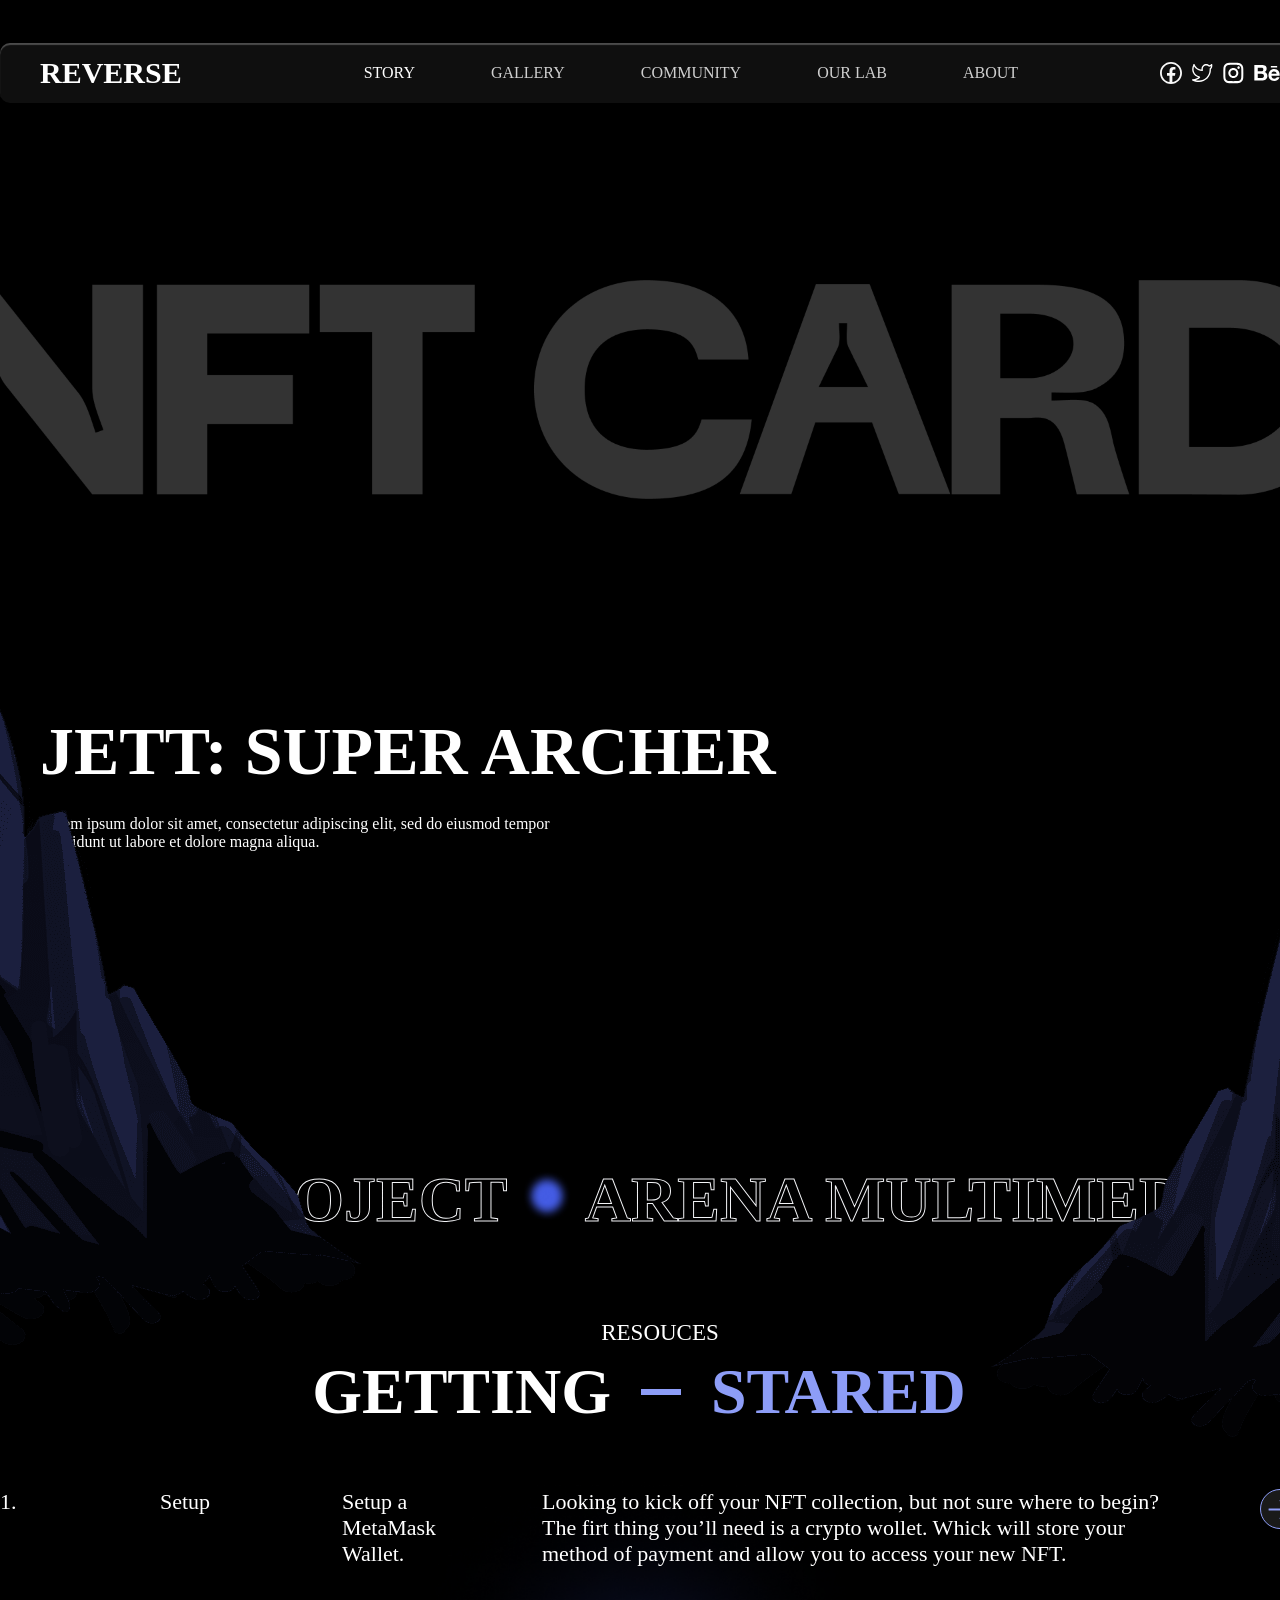
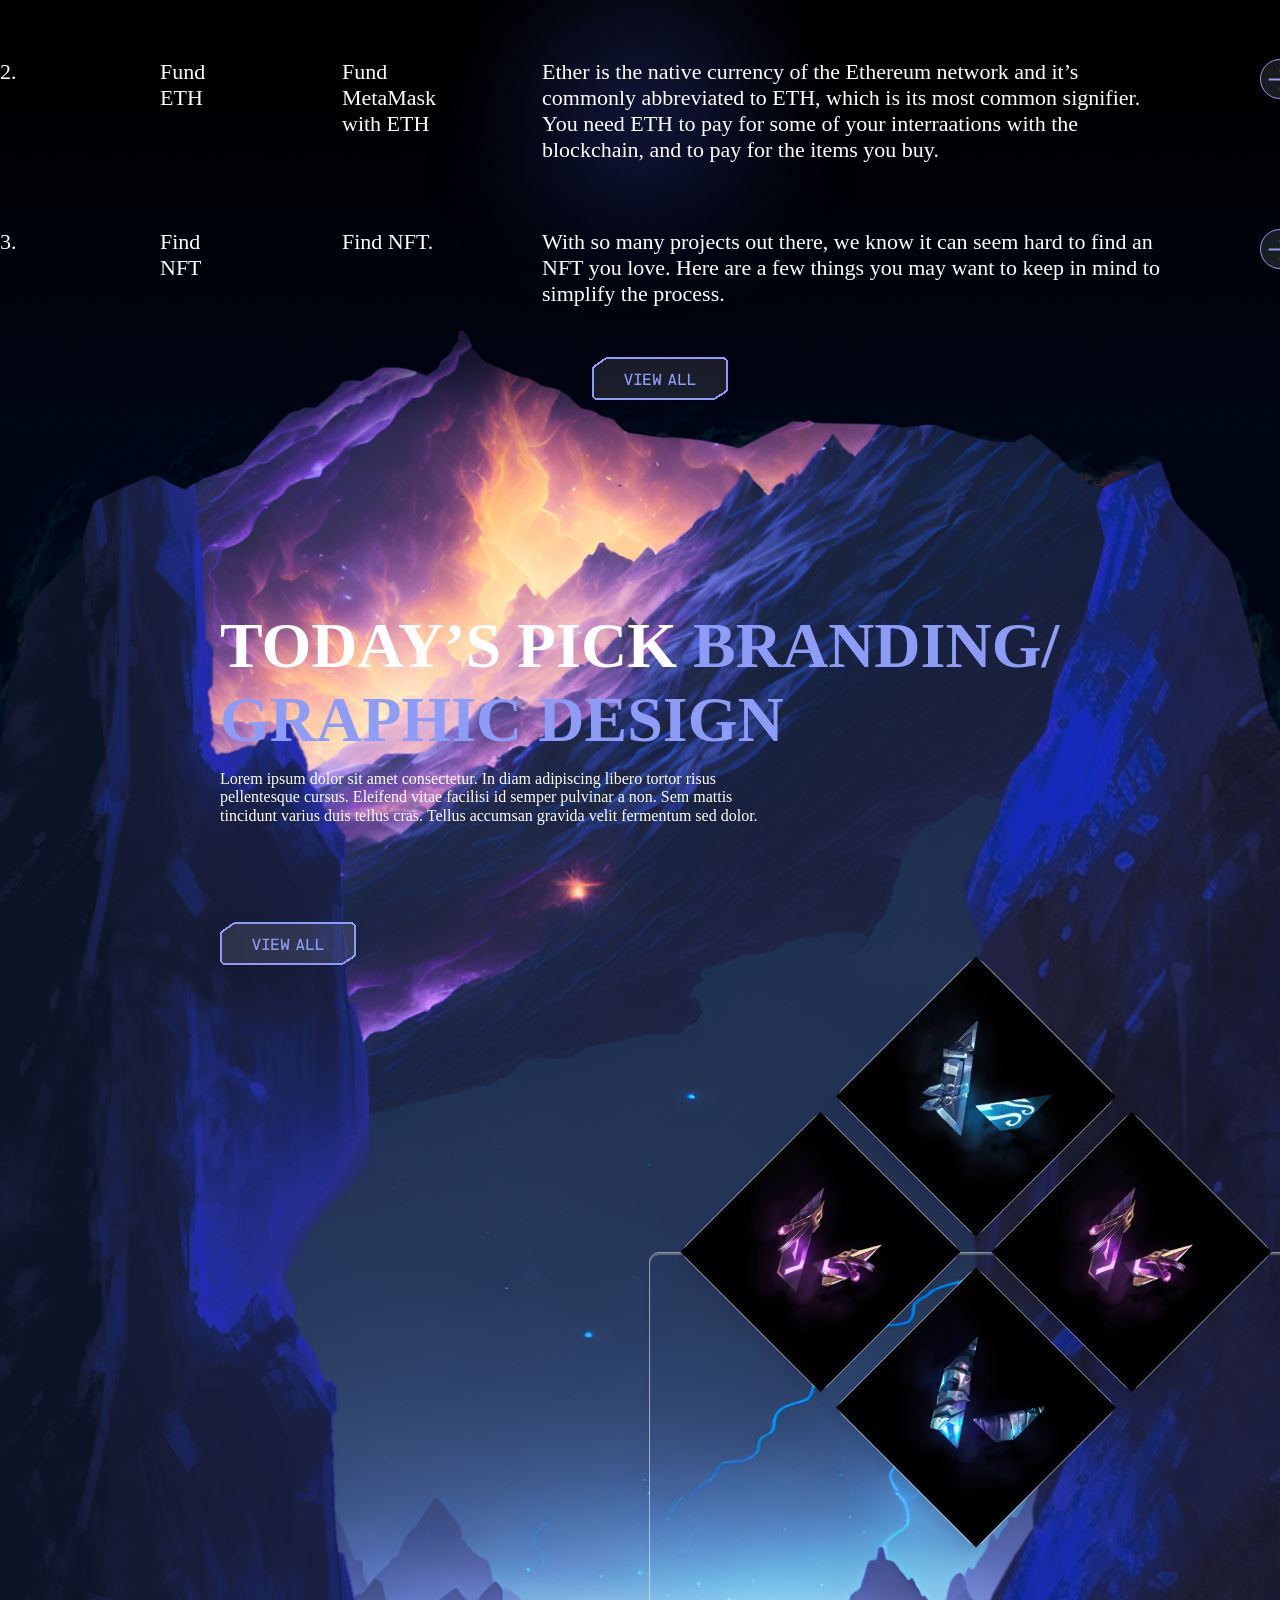
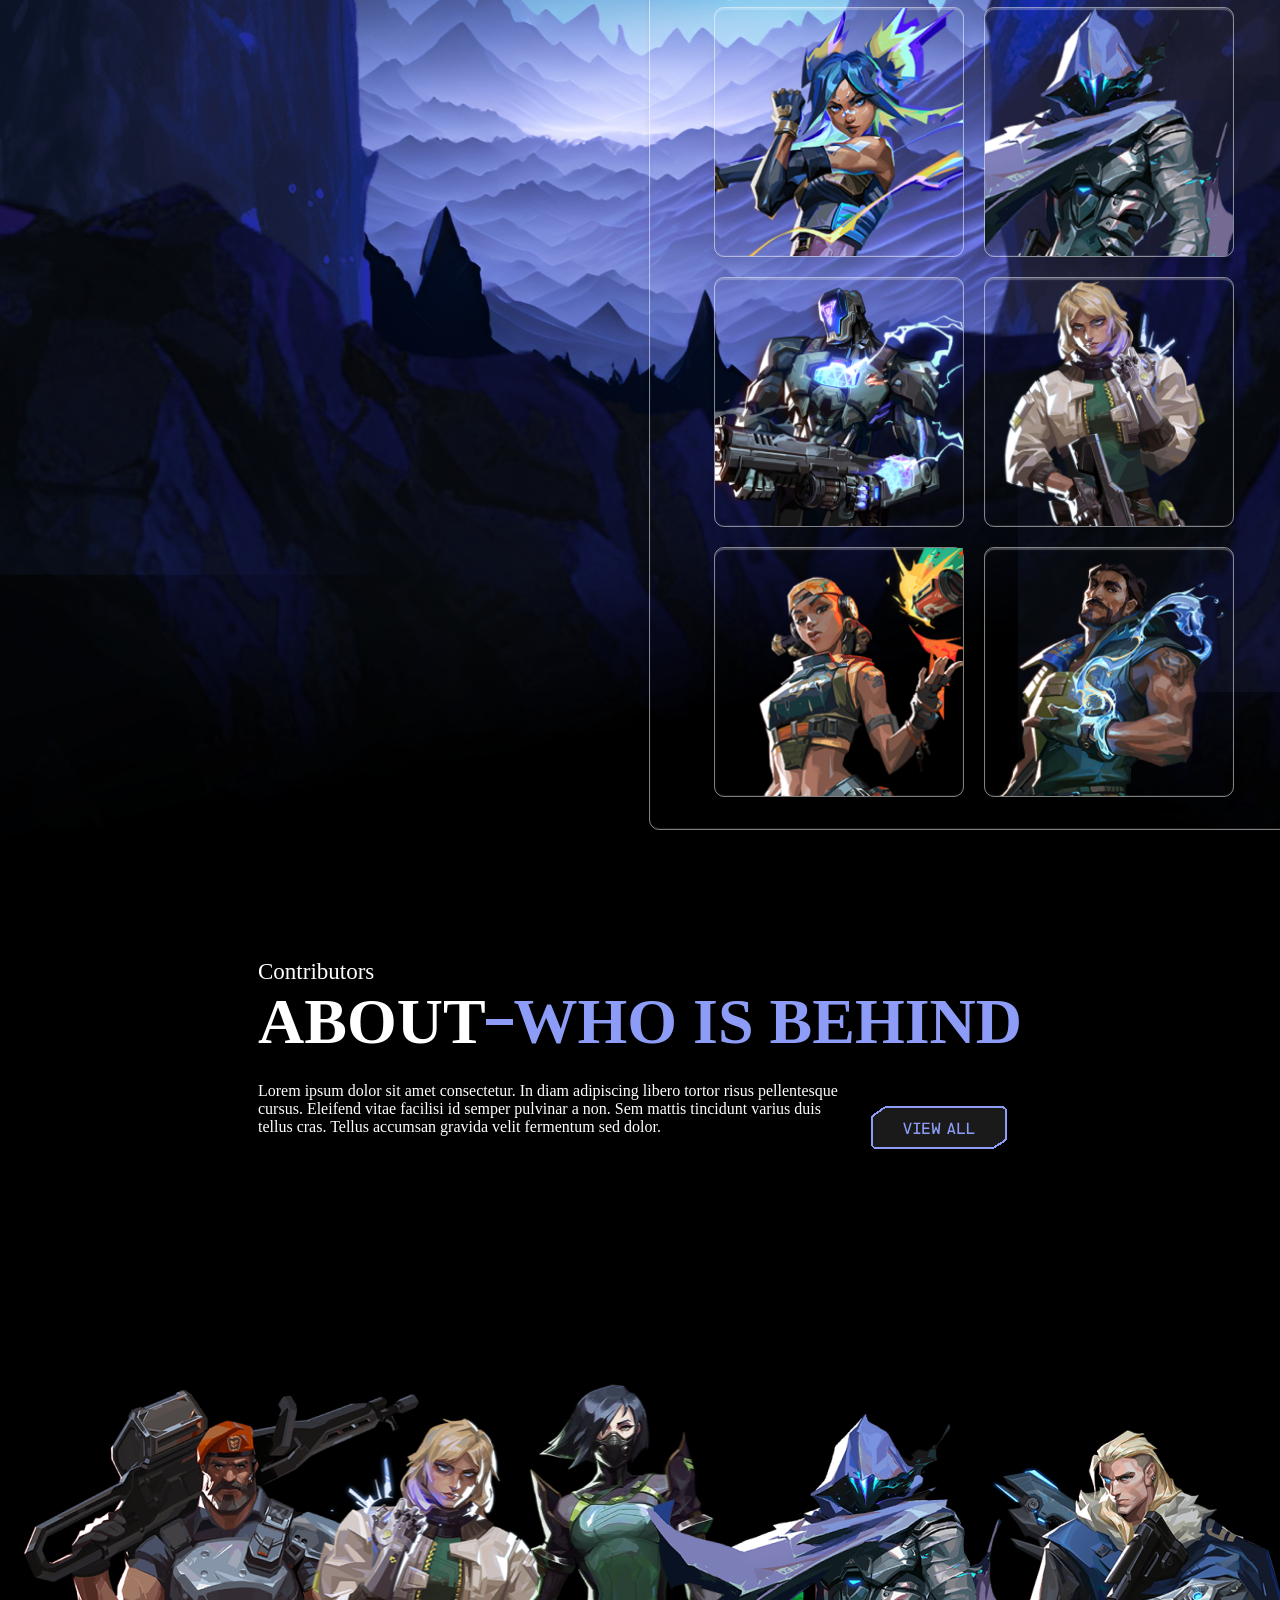
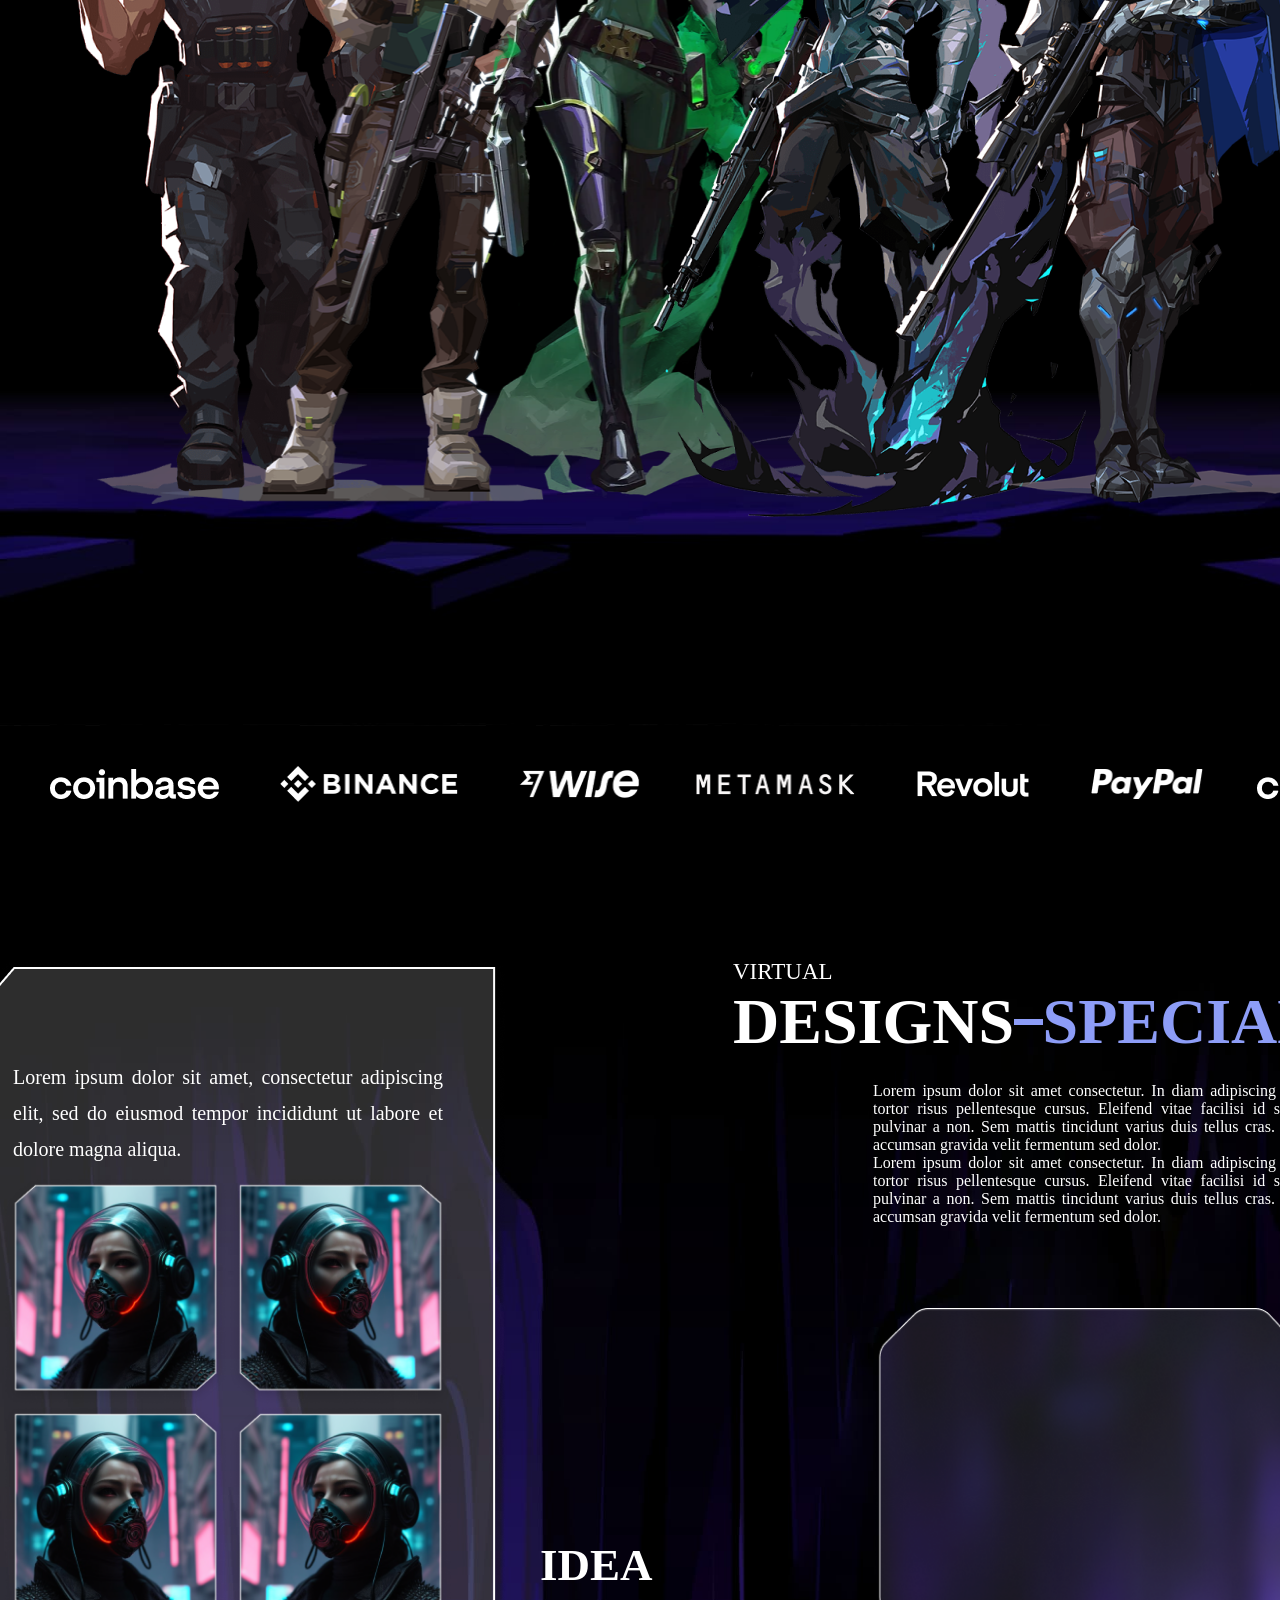
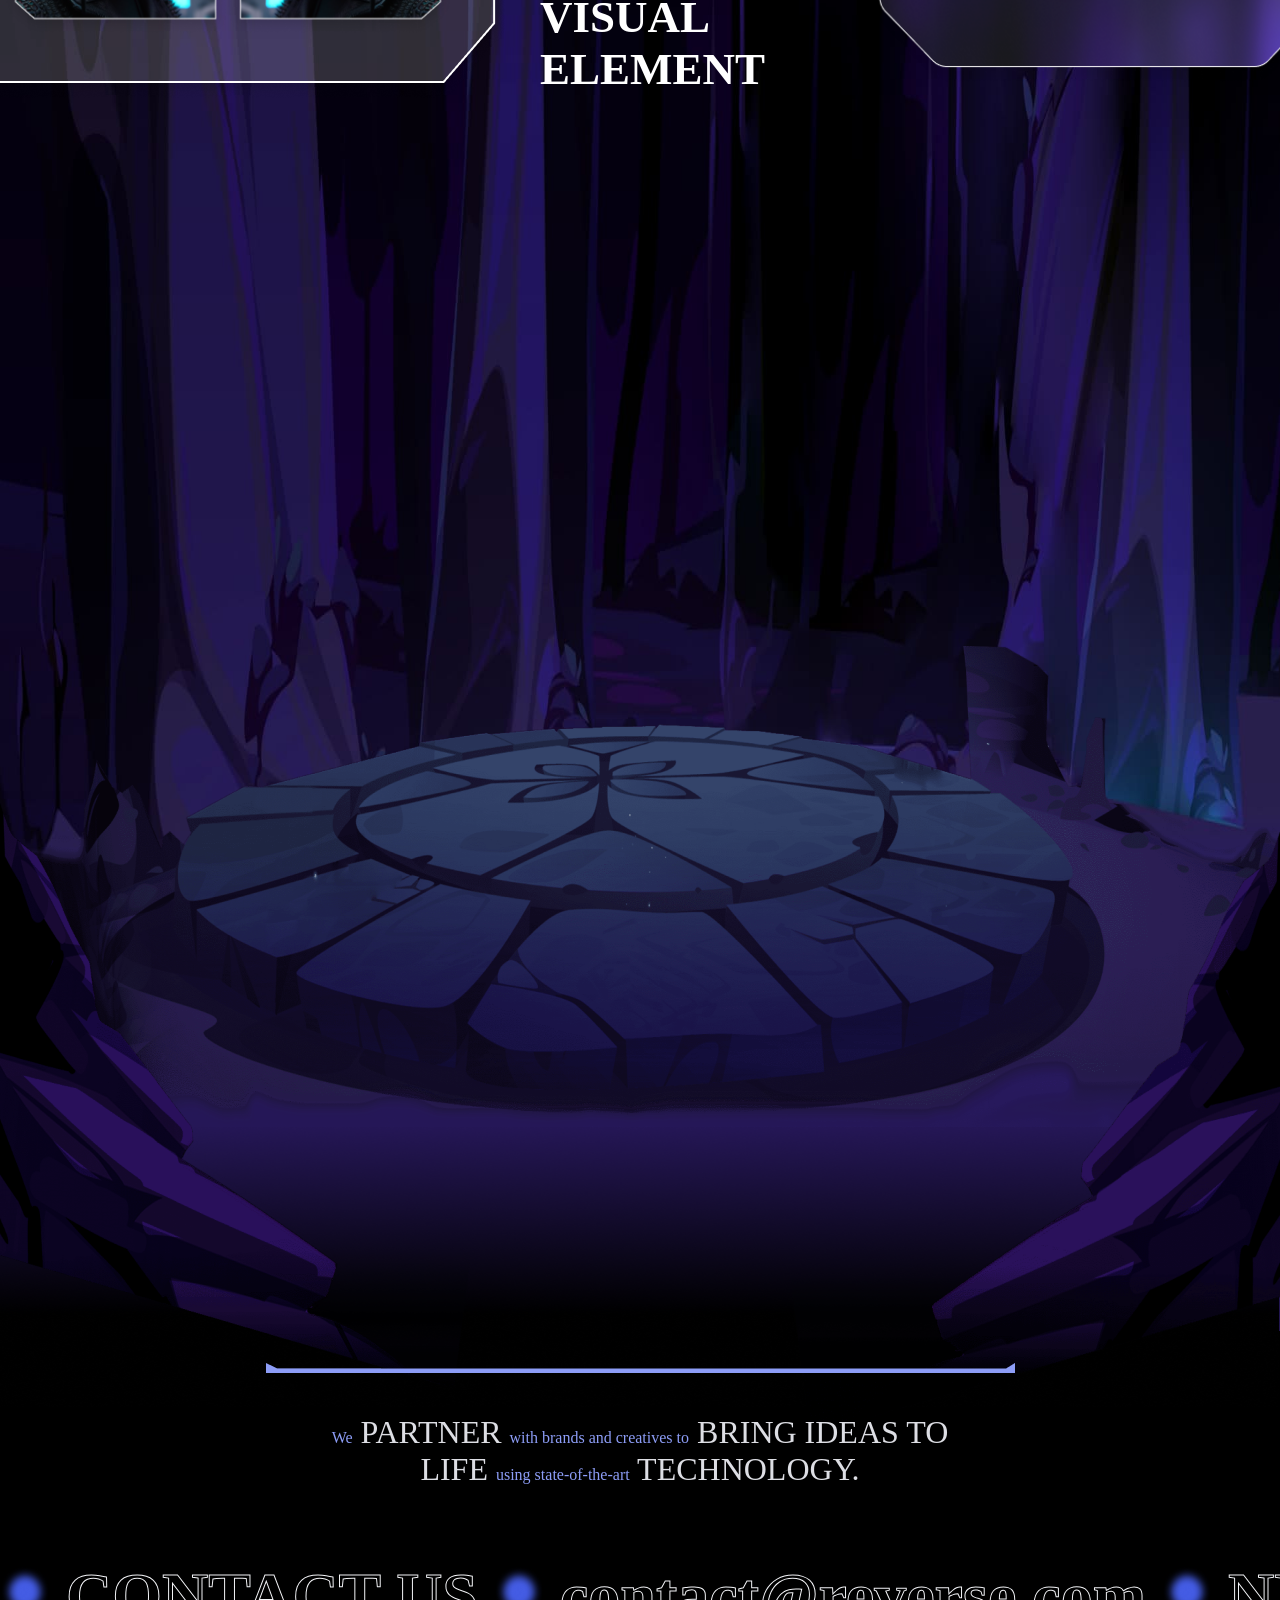
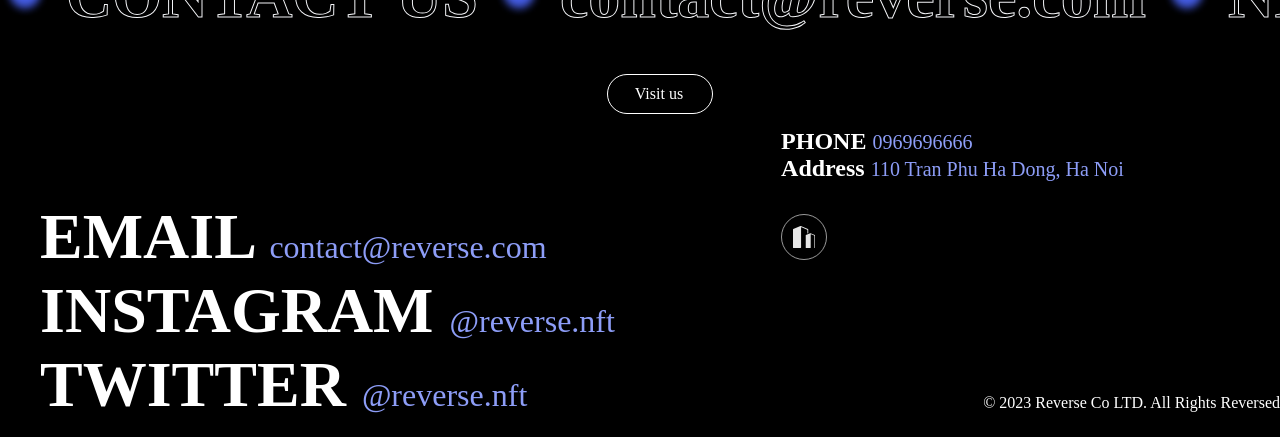
==== src/index.html @ 31ade6ee "Merge pull request #3 from dev14sinka/develop Update footer" ====
<!DOCTYPE html>
<html lang="en">
  <head>
    <meta charset="UTF-8" />
    <meta name="viewport" content="width=device-width, initial-scale=1.0" />
    <title>Document</title>
    <link rel="stylesheet" href="../css/styles.css" />
  </head>

  <body>
    <header>
      <div class="navbar">
        <div class="navbar-logo">reverse</div>
        <div class="navbar-menu">
          <ul>
            <li>
              <a class="active" href="#project">story</a>
            </li>
            <li>
              <a href="#keep">gallery</a>
            </li>
            <li>
              <a href="#factions">community</a>
            </li>
            <li>
              <a href="#world">our lab</a>
            </li>
            <li>
              <a href="#world">about</a>
            </li>
          </ul>
        </div>
        <div class="navbar-link-contact">
          <svg
            width="22"
            height="22"
            viewBox="0 0 22 22"
            fill="none"
            xmlns="http://www.w3.org/2000/svg"
          >
            <path
              d="M11 0C4.93533 0 0 4.93533 0 11C0 17.0647 4.93533 22 11 22C17.0647 22 22 17.0647 22 11C22 4.93533 17.0647 0 11 0ZM11 1.83333C16.0738 1.83333 20.1667 5.92625 20.1667 11C20.1689 13.1945 19.382 15.3166 17.9496 16.9791C16.5171 18.6415 14.5347 19.7335 12.364 20.0558V13.673H14.9747L15.3844 11.0211H12.364V9.57275C12.364 8.47275 12.7261 7.49467 13.7555 7.49467H15.4101V5.181C15.1195 5.14158 14.5044 5.05633 13.3421 5.05633C10.9148 5.05633 9.49208 6.33783 9.49208 9.25833V11.0211H6.99692V13.673H9.49208V20.0328C7.35144 19.6805 5.4058 18.5785 4.0028 16.9238C2.5998 15.2691 1.83085 13.1694 1.83333 11C1.83333 5.92625 5.92625 1.83333 11 1.83333Z"
              fill="#F8F8F8"
            />
          </svg>
          <svg
            width="21"
            height="18"
            viewBox="0 0 21 18"
            fill="none"
            xmlns="http://www.w3.org/2000/svg"
          >
            <path
              d="M19.6299 0.692474L20.3078 0.646782C20.299 0.510869 20.2511 0.380627 20.1702 0.272362C20.0893 0.164097 19.9788 0.0826189 19.8528 0.0381293C19.7267 -0.0063603 19.5906 -0.0118847 19.4615 0.0222476C19.3324 0.05638 19.216 0.128652 19.1269 0.230017L19.6299 0.692474ZM18.9547 4.78951C18.9547 4.6059 18.8833 4.42981 18.7562 4.29998C18.629 4.17015 18.4566 4.09721 18.2768 4.09721C18.097 4.09721 17.9246 4.17015 17.7975 4.29998C17.6703 4.42981 17.5989 4.6059 17.5989 4.78951H18.9547ZM0.678724 15.9231V15.2308C0.533165 15.2306 0.391415 15.2783 0.274443 15.3668C0.15747 15.4552 0.0714884 15.5798 0.0292163 15.722C-0.0130557 15.8643 -0.00937262 16.0166 0.0397208 16.1566C0.0888143 16.2965 0.180711 16.4166 0.301815 16.4991L0.678724 15.9231ZM2.0318 0.692474L2.66766 0.450169C2.62145 0.323765 2.54008 0.213906 2.43356 0.134097C2.32703 0.0542889 2.19999 0.0080094 2.06806 0.000948788C1.93612 -0.00611182 1.80504 0.0263542 1.69093 0.0943553C1.57682 0.162356 1.48465 0.262929 1.42576 0.383707L2.0318 0.692474ZM7.4468 13.1539L7.92675 13.6427C8.00818 13.5592 8.06742 13.456 8.09886 13.3426C8.13031 13.2293 8.13292 13.1097 8.10645 12.995C8.07998 12.8804 8.0253 12.7745 7.9476 12.6875C7.86989 12.6004 7.77172 12.5351 7.66237 12.4976L7.4468 13.1539ZM17.241 2.03969L16.7394 2.50492L16.9834 2.78045L17.3427 2.72507L17.241 2.03969ZM18.9547 0.738166C19.0239 1.81539 18.9588 2.46892 18.7879 2.96184C18.6225 3.43952 18.3324 3.83275 17.8077 4.34644L18.7459 5.34612C19.3398 4.76459 19.798 4.19413 20.0665 3.42429C20.3281 2.6683 20.3824 1.79323 20.3078 0.646782L18.9547 0.738166ZM18.9547 5.7975V4.78951H17.5989V5.79889H18.9547V5.7975ZM9.47777 4.90305V6.23088H10.8336V4.90305H9.47777ZM9.47777 6.23088V6.92318H10.8336V6.23088H9.47777ZM14.2705 0.000172853C13.6404 0.000536407 13.0165 0.127641 12.4345 0.374231C11.8525 0.62082 11.3238 0.982064 10.8785 1.43734C10.4332 1.89261 10.0801 2.433 9.83926 3.02765C9.59846 3.6223 9.4747 4.25956 9.47506 4.90305H10.8308C10.8305 4.44127 10.9192 3.98394 11.092 3.55719C11.2647 3.13044 11.5181 2.74263 11.8376 2.41591C12.1572 2.08919 12.5366 1.82996 12.9543 1.65304C13.372 1.47611 13.8197 1.38496 14.2718 1.38477V0.000172853H14.2705ZM17.5976 5.7975C17.5989 11.7734 12.8632 16.6154 7.0238 16.6154V18C13.6129 18 18.9547 12.5364 18.9547 5.7975H17.5976ZM1.39729 0.934779C2.13484 2.94522 4.90064 6.92318 10.1557 6.92318V5.53858C5.65988 5.53858 3.28319 2.13246 2.6663 0.450169L1.39729 0.934779ZM1.42576 0.383707C0.00625381 3.28583 -0.212027 6.10211 0.819725 8.50024C1.84877 10.8915 4.06276 12.7302 7.23259 13.8102L7.66237 12.4976C4.74066 11.5007 2.89272 9.87792 2.06027 7.94225C1.23053 6.0135 1.35119 3.63614 2.63919 1.00124L1.42576 0.383707ZM6.96686 12.6651C6.15067 13.5 3.6967 15.2308 0.678724 15.2308V16.6154C4.15767 16.6154 6.93838 14.6548 7.92675 13.6427L6.96686 12.6651ZM17.744 1.57585C17.3057 1.0794 16.77 0.682592 16.1719 0.411146C15.5737 0.1397 14.9264 -0.00031763 14.2718 0.000172853V1.38477C15.2493 1.38477 16.1293 1.81539 16.7394 2.50492L17.744 1.57585ZM17.3427 2.72507C18.4226 2.54488 19.4089 1.99042 20.1356 1.15493L19.1269 0.230017C18.61 0.826419 17.9084 1.22375 17.1393 1.3557L17.3427 2.72507ZM0.301815 16.4991C2.52666 18.0138 4.85861 18 7.0238 18V16.6154C4.81387 16.6154 2.89137 16.6002 1.05563 15.3471L0.301815 16.4991Z"
              fill="white"
            />
          </svg>
          <svg
            width="21"
            height="22"
            viewBox="0 0 21 22"
            fill="none"
            xmlns="http://www.w3.org/2000/svg"
          >
            <path
              d="M10.3379 7.93784C9.54224 7.93784 8.77918 8.26063 8.21657 8.8352C7.65396 9.40976 7.33789 10.189 7.33789 11.0016C7.33789 11.8142 7.65396 12.5934 8.21657 13.168C8.77918 13.7426 9.54224 14.0654 10.3379 14.0654C11.1335 14.0654 11.8966 13.7426 12.4592 13.168C13.0218 12.5934 13.3379 11.8142 13.3379 11.0016C13.3379 10.189 13.0218 9.40976 12.4592 8.8352C11.8966 8.26063 11.1335 7.93784 10.3379 7.93784ZM10.3379 5.89533C11.664 5.89533 12.9357 6.43331 13.8734 7.39093C14.8111 8.34854 15.3379 9.64734 15.3379 11.0016C15.3379 12.3559 14.8111 13.6547 13.8734 14.6123C12.9357 15.5699 11.664 16.1079 10.3379 16.1079C9.01181 16.1079 7.74004 15.5699 6.80236 14.6123C5.86468 13.6547 5.33789 12.3559 5.33789 11.0016C5.33789 9.64734 5.86468 8.34854 6.80236 7.39093C7.74004 6.43331 9.01181 5.89533 10.3379 5.89533ZM16.8379 5.64002C16.8379 5.97859 16.7062 6.30329 16.4718 6.54269C16.2374 6.78209 15.9194 6.91659 15.5879 6.91659C15.2564 6.91659 14.9384 6.78209 14.704 6.54269C14.4696 6.30329 14.3379 5.97859 14.3379 5.64002C14.3379 5.30145 14.4696 4.97675 14.704 4.73735C14.9384 4.49795 15.2564 4.36345 15.5879 4.36345C15.9194 4.36345 16.2374 4.49795 16.4718 4.73735C16.7062 4.97675 16.8379 5.30145 16.8379 5.64002ZM10.3379 2.83157C7.86389 2.83157 7.45989 2.83872 6.30889 2.8908C5.52489 2.92859 4.99889 3.03582 4.51089 3.22986C4.10251 3.38298 3.7333 3.62842 3.43089 3.9478C3.1179 4.25663 2.87724 4.63366 2.72689 5.05076C2.53689 5.55117 2.43189 6.08733 2.39589 6.88697C2.34389 8.01444 2.33689 8.40864 2.33689 11.0016C2.33689 13.5292 2.34389 13.9408 2.39489 15.1162C2.43189 15.9159 2.53689 16.4541 2.72589 16.9514C2.89589 17.3957 3.09589 17.7153 3.42789 18.0544C3.76489 18.3975 4.07789 18.6028 4.50789 18.7723C5.00189 18.9674 5.52789 19.0756 6.30789 19.1124C7.41189 19.1655 7.79789 19.1716 10.3369 19.1716C12.8119 19.1716 13.2149 19.1645 14.3659 19.1124C15.1479 19.0746 15.6739 18.9674 16.1629 18.7744C16.5709 18.6205 16.94 18.3752 17.2429 18.0564C17.5799 17.7133 17.7809 17.3936 17.9469 16.9535C18.1369 16.451 18.2429 15.9138 18.2789 15.1152C18.3309 13.9888 18.3369 13.5935 18.3369 11.0016C18.3369 8.47502 18.3299 8.06244 18.2789 6.88697C18.2419 6.08835 18.1359 5.54913 17.9469 5.05076C17.7962 4.6341 17.5559 4.25722 17.2439 3.9478C16.9416 3.62799 16.5724 3.3822 16.1639 3.22884C15.6739 3.0348 15.1479 2.92757 14.3659 2.8908C13.2629 2.8377 12.8779 2.83157 10.3379 2.83157ZM10.3379 0.789062C13.0549 0.789062 13.3939 0.799275 14.4609 0.850338C15.5249 0.9014 16.2509 1.07195 16.8879 1.32522C17.5479 1.58462 18.1039 1.93593 18.6599 2.50273C19.1684 3.01325 19.5618 3.63079 19.8129 4.31239C20.0599 4.96293 20.2279 5.70436 20.2779 6.792C20.3249 7.88065 20.3379 8.22686 20.3379 11.0016C20.3379 13.7764 20.3279 14.1226 20.2779 15.2112C20.2279 16.2989 20.0599 17.0393 19.8129 17.6908C19.5625 18.3728 19.169 18.9905 18.6599 19.5005C18.1599 20.0196 17.5552 20.4214 16.8879 20.678C16.2509 20.9302 15.5249 21.1018 14.4609 21.1529C13.3939 21.2009 13.0549 21.2141 10.3379 21.2141C7.62089 21.2141 7.28189 21.2039 6.21489 21.1529C5.15089 21.1018 4.42589 20.9302 3.78789 20.678C3.12022 20.4221 2.51542 20.0202 2.01589 19.5005C1.50732 18.99 1.11385 18.3725 0.862891 17.6908C0.614891 17.0403 0.447891 16.2989 0.397891 15.2112C0.349891 14.1226 0.337891 13.7764 0.337891 11.0016C0.337891 8.22686 0.347891 7.88065 0.397891 6.792C0.447891 5.70334 0.614891 4.96395 0.862891 4.31239C1.11313 3.63038 1.50669 3.01266 2.01589 2.50273C2.51556 1.98314 3.12032 1.58128 3.78789 1.32522C4.42489 1.07195 5.14989 0.9014 6.21489 0.850338C7.28189 0.802339 7.62089 0.789062 10.3379 0.789062Z"
              fill="white"
            />
          </svg>
          <svg
            width="26"
            height="16"
            viewBox="0 0 26 16"
            fill="none"
            xmlns="http://www.w3.org/2000/svg"
          >
            <path
              d="M7.7013 0C8.43159 0 9.10702 0.0571427 9.72416 0.226285C10.3424 0.339428 10.8487 0.565713 11.2979 0.847998C11.7482 1.13143 12.0853 1.52685 12.3093 2.03542C12.5344 2.544 12.6476 3.16685 12.6476 3.84456C12.6476 4.63656 12.4784 5.31428 12.0853 5.82285C11.7482 6.33256 11.1859 6.78399 10.5116 7.12342C11.467 7.40684 12.1973 7.91541 12.6476 8.59427C13.0967 9.27198 13.3779 10.12 13.3779 11.0811C13.3779 11.8731 13.2087 12.5508 12.9276 13.1165C12.6476 13.6823 12.1973 14.1908 11.691 14.5303C11.141 14.8941 10.5331 15.1615 9.8933 15.3211C9.21902 15.4914 8.54473 15.6045 7.87045 15.6045H0.337891V0H7.7013ZM7.25102 6.33142C7.8693 6.33142 8.37559 6.16227 8.76873 5.87999C9.16187 5.5977 9.33102 5.08799 9.33102 4.46628C9.33102 4.12685 9.27387 3.78856 9.16187 3.56228C9.04987 3.33599 8.88073 3.16571 8.65673 2.99657C8.43159 2.88342 8.20645 2.77028 7.9253 2.71428C7.64416 2.65714 7.36416 2.65714 7.02588 2.65714H3.76646V6.33256H7.25216L7.25102 6.33142ZM7.42016 13.0034C7.7573 13.0034 8.09445 12.9463 8.37559 12.8903C8.65673 12.8331 8.93787 12.7211 9.16187 12.5508C9.39088 12.3854 9.58247 12.1735 9.72416 11.9291C9.83616 11.6468 9.9493 11.3074 9.9493 10.912C9.9493 10.12 9.72416 9.55427 9.27502 9.15884C8.82473 8.81941 8.20645 8.65027 7.47616 8.65027H3.76646V13.0045L7.42016 13.0034ZM18.2681 12.9463C18.7173 13.3988 19.3916 13.6251 20.291 13.6251C20.9093 13.6251 21.4716 13.456 21.9207 13.1737C22.371 12.8343 22.6521 12.4948 22.7641 12.1565H25.5184C25.0681 13.512 24.3938 14.4731 23.4956 15.096C22.595 15.6605 21.5276 16 20.235 16C19.408 16.0025 18.5879 15.849 17.8179 15.5474C17.1249 15.2875 16.507 14.8604 16.019 14.304C15.4971 13.7835 15.1112 13.1425 14.8956 12.4377C14.6144 11.7028 14.5013 10.912 14.5013 10.0068C14.5013 9.15884 14.6144 8.36798 14.8956 7.63199C15.1664 6.92383 15.5667 6.27234 16.0761 5.71085C16.5894 5.18381 17.1999 4.76117 17.8739 4.46628C18.6244 4.16463 19.4261 4.01096 20.235 4.01371C21.1904 4.01371 22.0338 4.18399 22.7641 4.57942C23.4956 4.97485 24.0567 5.42742 24.5058 6.10627C24.9561 6.72799 25.2944 7.46284 25.5184 8.25484C25.6304 9.0457 25.6864 9.8377 25.6304 10.7417H17.4807C17.4807 11.6468 17.8179 12.4948 18.2681 12.9474V12.9463ZM21.8087 7.01027C21.4156 6.61484 20.7973 6.38856 20.0659 6.38856C19.5607 6.38856 19.1664 6.50284 18.8293 6.67199C18.4921 6.84113 18.2681 7.06742 18.043 7.2937C17.8357 7.51217 17.6985 7.78756 17.6487 8.08456C17.5927 8.36798 17.5367 8.59427 17.5367 8.81941H22.595C22.483 7.97141 22.2018 7.40684 21.8087 7.01027ZM16.8624 1.07428H23.1573V2.60114H16.8636V1.07428H16.8624Z"
              fill="white"
            />
          </svg>
        </div>
      </div>
    </header>

    <body>
      <section class="section1">
        <div class="inside-section1">
          <img src="../image/parallax/NFT_CARD.png" alt="" width="100%" />
          <!-- <div class="text-inside">NFT CARD</div> -->
        </div>
        <!-- <div class="video-section1"> -->
        <video
          src="https://assets.contentstack.io/v3/assets/bltb6530b271fddd0b1/bltee455c2e719bb8b9/6494cf1ef1585c219370578e/Valorant_Deadlock_Homepage_Desktop.mp4"
          width="100%"
          height="100%"
          loop
          autoplay
          muted
          style="object-fit: cover"
        ></video>
        <!-- </div> -->
        <div class="title-section1">
          <div class="text-title">JETT: SUPER ARCHER</div>
          <div class="text--title-muted">
            Lorem ipsum dolor sit amet, consectetur adipiscing elit, sed do
            eiusmod tempor incididunt ut labore et dolore magna aliqua.
          </div>
        </div>
        <div class="img-parallax">
          <img
            id="parallax1"
            src="../image/parallax/rocks-front__left.png"
            alt=""
          />
          <img
            id="parallax2"
            src="../image/parallax/rocks-front__right.png"
            alt=""
          />
        </div>
        <div class="loop-run">
          <div class="text-loop-run run-text">
            <img
              src="../image/parallax/Ellipse.png"
              alt=""
              width="50px"
              height="50px"
            />
            NFT PROJECT
            <img
              src="../image/parallax/Ellipse.png"
              alt=""
              width="50px"
              height="50px"
            />
            ARENA MULTIMEDIA
            <img
              src="../image/parallax/Ellipse.png"
              alt=""
              width="50px"
              height="50px"
            />
            NFT PROJECT
            <img
              src="../image/parallax/Ellipse.png"
              alt=""
              width="50px"
              height="50px"
            />
            ARENA MULTIMEDIA
            <img
              src="../image/parallax/Ellipse.png"
              alt=""
              width="50px"
              height="50px"
            />
            NFT PROJECT
            <img
              src="../image/parallax/Ellipse.png"
              alt=""
              width="50px"
              height="50px"
            />
            ARENA MULTIMEDIA
            <img
              src="../image/parallax/Ellipse.png"
              alt=""
              width="50px"
              height="50px"
            />
            NFT PROJECT
            <img
              src="../image/parallax/Ellipse.png"
              alt=""
              width="50px"
              height="50px"
            />
            ARENA MULTIMEDIA
            <img
              src="../image/parallax/Ellipse.png"
              alt=""
              width="50px"
              height="50px"
            />
          </div>
        </div>
      </section>
      <section class="section2">
        <div class="container-section2">
          <div class="title-section2">
            <div class="title-section2-small">RESOUCES</div>
            <div class="title-section2-big">
              <div>getting</div>
              <div class="title-section2-big-line"></div>
              <div class="title-section2-big2">stared</div>
              <div style="width: 12px"></div>
            </div>
          </div>
          <div class="grid-container">
            <div class="grid-item">1.</div>
            <div class="grid-item">Setup</div>
            <div class="grid-item">Setup a MetaMask Wallet.</div>
            <div class="grid-item">
              Looking to kick off your NFT collection, but not sure where to
              begin? The firt thing you’ll need is a crypto wollet. Whick will
              store your method of payment and allow you to access your new NFT.
            </div>
            <div class="grid-item circle-arrow-svg">
              <svg
                width="40"
                height="40"
                viewBox="0 0 40 40"
                fill="none"
                xmlns="http://www.w3.org/2000/svg"
              >
                <rect
                  x="39.5"
                  y="0.5"
                  width="39"
                  height="39"
                  rx="19.5"
                  transform="rotate(90 39.5 0.5)"
                  fill="white"
                  fill-opacity="0.1"
                />
                <path
                  d="M20.8764 10.8612L20.7274 10.7067L20.5838 10.8662L19.7397 11.8036L19.6099 11.9477L19.7499 12.0818L25.0574 17.1684L25.0975 17.2069L25.1517 17.2191C25.9816 17.4068 26.4562 17.6705 26.7162 17.9379C26.9689 18.1979 27.032 18.4748 27.0089 18.7357C26.9851 19.0054 26.8678 19.2635 26.7486 19.4609C26.6899 19.5582 26.6328 19.6375 26.5907 19.692C26.5867 19.697 26.583 19.7019 26.5793 19.7065L9.0003 19.68L8.8 19.6797V19.88V21.1264V21.3263L8.99989 21.3264L26.5999 21.3359C26.9598 21.9084 27.0421 22.3355 26.9945 22.6499C26.9449 22.9774 26.7479 23.2239 26.4838 23.4127C26.2178 23.6028 25.8969 23.7239 25.6355 23.7975C25.5061 23.8339 25.3941 23.8578 25.3149 23.8726C25.2754 23.88 25.2442 23.8851 25.2234 23.8883L25.2 23.8916L25.1946 23.8924L25.1937 23.8925L25.1936 23.8925L25.1936 23.8925L25.1935 23.8925L25.1282 23.9005L25.0803 23.9459L19.7686 28.9846L19.6234 29.1223L19.7612 29.2674L20.5874 30.1377L20.7296 30.2876L20.8748 30.1405L30.1423 20.7502L30.2794 20.6113L30.144 20.4709L20.8764 10.8612Z"
                  fill="#8D9DF7"
                  stroke="#8D9DF7"
                  stroke-width="0.4"
                  stroke-miterlimit="10"
                />
                <rect
                  x="39.5"
                  y="0.5"
                  width="39"
                  height="39"
                  rx="19.5"
                  transform="rotate(90 39.5 0.5)"
                  stroke="#8D9DF7"
                />
              </svg>
            </div>
            <div class="grid-item">2.</div>
            <div class="grid-item">Fund ETH</div>
            <div class="grid-item">Fund MetaMask with ETH</div>
            <div class="grid-item">
              Ether is the native currency of the Ethereum network and it’s
              commonly abbreviated to ETH, which is its most common signifier.
              You need ETH to pay for some of your interraations with the
              blockchain, and to pay for the items you buy.
            </div>
            <div class="grid-item circle-arrow-svg">
              <svg
                width="40"
                height="40"
                viewBox="0 0 40 40"
                fill="none"
                xmlns="http://www.w3.org/2000/svg"
              >
                <rect
                  x="39.5"
                  y="0.5"
                  width="39"
                  height="39"
                  rx="19.5"
                  transform="rotate(90 39.5 0.5)"
                  fill="white"
                  fill-opacity="0.1"
                />
                <path
                  d="M20.8764 10.8612L20.7274 10.7067L20.5838 10.8662L19.7397 11.8036L19.6099 11.9477L19.7499 12.0818L25.0574 17.1684L25.0975 17.2069L25.1517 17.2191C25.9816 17.4068 26.4562 17.6705 26.7162 17.9379C26.9689 18.1979 27.032 18.4748 27.0089 18.7357C26.9851 19.0054 26.8678 19.2635 26.7486 19.4609C26.6899 19.5582 26.6328 19.6375 26.5907 19.692C26.5867 19.697 26.583 19.7019 26.5793 19.7065L9.0003 19.68L8.8 19.6797V19.88V21.1264V21.3263L8.99989 21.3264L26.5999 21.3359C26.9598 21.9084 27.0421 22.3355 26.9945 22.6499C26.9449 22.9774 26.7479 23.2239 26.4838 23.4127C26.2178 23.6028 25.8969 23.7239 25.6355 23.7975C25.5061 23.8339 25.3941 23.8578 25.3149 23.8726C25.2754 23.88 25.2442 23.8851 25.2234 23.8883L25.2 23.8916L25.1946 23.8924L25.1937 23.8925L25.1936 23.8925L25.1936 23.8925L25.1935 23.8925L25.1282 23.9005L25.0803 23.9459L19.7686 28.9846L19.6234 29.1223L19.7612 29.2674L20.5874 30.1377L20.7296 30.2876L20.8748 30.1405L30.1423 20.7502L30.2794 20.6113L30.144 20.4709L20.8764 10.8612Z"
                  fill="#8D9DF7"
                  stroke="#8D9DF7"
                  stroke-width="0.4"
                  stroke-miterlimit="10"
                />
                <rect
                  x="39.5"
                  y="0.5"
                  width="39"
                  height="39"
                  rx="19.5"
                  transform="rotate(90 39.5 0.5)"
                  stroke="#8D9DF7"
                />
              </svg>
            </div>
            <div class="grid-item">3.</div>
            <div class="grid-item">Find NFT</div>
            <div class="grid-item">Find NFT.</div>
            <div class="grid-item">
              With so many projects out there, we know it can seem hard to find
              an NFT you love. Here are a few things you may want to keep in
              mind to simplify the process.
            </div>
            <div class="grid-item circle-arrow-svg">
              <svg
                width="40"
                height="40"
                viewBox="0 0 40 40"
                fill="none"
                xmlns="http://www.w3.org/2000/svg"
              >
                <rect
                  x="39.5"
                  y="0.5"
                  width="39"
                  height="39"
                  rx="19.5"
                  transform="rotate(90 39.5 0.5)"
                  fill="white"
                  fill-opacity="0.1"
                />
                <path
                  d="M20.8764 10.8612L20.7274 10.7067L20.5838 10.8662L19.7397 11.8036L19.6099 11.9477L19.7499 12.0818L25.0574 17.1684L25.0975 17.2069L25.1517 17.2191C25.9816 17.4068 26.4562 17.6705 26.7162 17.9379C26.9689 18.1979 27.032 18.4748 27.0089 18.7357C26.9851 19.0054 26.8678 19.2635 26.7486 19.4609C26.6899 19.5582 26.6328 19.6375 26.5907 19.692C26.5867 19.697 26.583 19.7019 26.5793 19.7065L9.0003 19.68L8.8 19.6797V19.88V21.1264V21.3263L8.99989 21.3264L26.5999 21.3359C26.9598 21.9084 27.0421 22.3355 26.9945 22.6499C26.9449 22.9774 26.7479 23.2239 26.4838 23.4127C26.2178 23.6028 25.8969 23.7239 25.6355 23.7975C25.5061 23.8339 25.3941 23.8578 25.3149 23.8726C25.2754 23.88 25.2442 23.8851 25.2234 23.8883L25.2 23.8916L25.1946 23.8924L25.1937 23.8925L25.1936 23.8925L25.1936 23.8925L25.1935 23.8925L25.1282 23.9005L25.0803 23.9459L19.7686 28.9846L19.6234 29.1223L19.7612 29.2674L20.5874 30.1377L20.7296 30.2876L20.8748 30.1405L30.1423 20.7502L30.2794 20.6113L30.144 20.4709L20.8764 10.8612Z"
                  fill="#8D9DF7"
                  stroke="#8D9DF7"
                  stroke-width="0.4"
                  stroke-miterlimit="10"
                />
                <rect
                  x="39.5"
                  y="0.5"
                  width="39"
                  height="39"
                  rx="19.5"
                  transform="rotate(90 39.5 0.5)"
                  stroke="#8D9DF7"
                />
              </svg>
            </div>
          </div>
          <svg
            class="svg-section2"
            width="162"
            height="68"
            viewBox="0 0 162 68"
            fill="none"
            xmlns="http://www.w3.org/2000/svg"
          >
            <g filter="url(#filter0_d_354_628)">
              <path
                d="M25.8897 9.94424L15.8668 17.1706C14.5634 18.1104 13.791 19.6194 13.791 21.2264V45.0858C13.791 47.8472 16.0296 50.0858 18.791 50.0858H133.532C134.463 50.0858 135.376 49.8259 136.167 49.3352L145.844 43.3352C147.314 42.4234 148.209 40.816 148.209 39.0857V14C148.209 11.2386 145.97 9 143.209 9H28.8138C27.7642 9 26.7411 9.33035 25.8897 9.94424Z"
                fill="white"
                fill-opacity="0.1"
                shape-rendering="crispEdges"
              />
              <path
                d="M25.8897 9.94424L15.8668 17.1706C14.5634 18.1104 13.791 19.6194 13.791 21.2264V45.0858C13.791 47.8472 16.0296 50.0858 18.791 50.0858H133.532C134.463 50.0858 135.376 49.8259 136.167 49.3352L145.844 43.3352C147.314 42.4234 148.209 40.816 148.209 39.0857V14C148.209 11.2386 145.97 9 143.209 9H28.8138C27.7642 9 26.7411 9.33035 25.8897 9.94424Z"
                stroke="#8D9DF7"
                stroke-width="2"
                shape-rendering="crispEdges"
              />
            </g>
            <path
              d="M45.1893 24.64H46.8373L49.4773 33.728L52.1173 24.64H53.7493L50.3093 36H48.6293L45.1893 24.64ZM55.5643 34.544H58.1243V26.096H55.5643V24.64H62.3163V26.096H59.7723V34.544H62.3163V36H55.5643V34.544ZM64.3143 24.64H71.7063V26.096H65.9463V29.584H71.2263V31.056H65.9463V34.544H71.7063V36H64.3143V24.64ZM73.7049 24.64H75.3529L75.9449 32.88L77.6089 28.432H78.4089L80.0729 32.864L80.6649 24.64H82.3129L81.4169 36H79.8329L78.0089 30.976L76.1689 36H74.6009L73.7049 24.64ZM89.1268 36L92.4868 24.64H94.1028L97.4628 36H95.8308L95.2708 34.032H91.3188L90.7588 36H89.1268ZM91.7348 32.576H94.8548L93.3028 27.104L91.7348 32.576ZM99.4705 36V24.64H101.103V34.544H106.943V36H99.4705ZM108.924 36V24.64H110.556V34.544H116.396V36H108.924Z"
              fill="#8D9DF7"
            />
            <defs>
              <filter
                id="filter0_d_354_628"
                x="0.791016"
                y="0"
                width="160.418"
                height="67.0859"
                filterUnits="userSpaceOnUse"
                color-interpolation-filters="sRGB"
              >
                <feFlood flood-opacity="0" result="BackgroundImageFix" />
                <feColorMatrix
                  in="SourceAlpha"
                  type="matrix"
                  values="0 0 0 0 0 0 0 0 0 0 0 0 0 0 0 0 0 0 127 0"
                  result="hardAlpha"
                />
                <feOffset dy="4" />
                <feGaussianBlur stdDeviation="6" />
                <feComposite in2="hardAlpha" operator="out" />
                <feColorMatrix
                  type="matrix"
                  values="0 0 0 0 0 0 0 0 0 0 0 0 0 0 0 0 0 0 0.15 0"
                />
                <feBlend
                  mode="normal"
                  in2="BackgroundImageFix"
                  result="effect1_dropShadow_354_628"
                />
                <feBlend
                  mode="normal"
                  in="SourceGraphic"
                  in2="effect1_dropShadow_354_628"
                  result="shape"
                />
              </filter>
            </defs>
          </svg>
        </div>
        <div class="container-title2-section2">
          <div class="title2-section2">
            <div class="title2-section2-big2">
              <div class="title2-section2-big2-top">
                <div class="inline-block">TODAY’S PICK</div>
                <div class="title2-section2-big2-color inline-block">
                  BRANDING/
                </div>
              </div>

              <div class="title2-section2-big2-color">GRAPHIC DESIGN</div>
            </div>
            <div class="title2-section2-small2">
              Lorem ipsum dolor sit amet consectetur. In diam adipiscing libero
              tortor risus pellentesque cursus. Eleifend vitae facilisi id
              semper pulvinar a non. Sem mattis tincidunt varius duis tellus
              cras. Tellus accumsan gravida velit fermentum sed dolor.
            </div>

            <svg
              class="svg-section2"
              style="margin: 0; margin-left: -13px"
              width="162"
              height="68"
              viewBox="0 0 162 68"
              fill="none"
              xmlns="http://www.w3.org/2000/svg"
            >
              <g filter="url(#filter0_d_354_628)">
                <path
                  d="M25.8897 9.94424L15.8668 17.1706C14.5634 18.1104 13.791 19.6194 13.791 21.2264V45.0858C13.791 47.8472 16.0296 50.0858 18.791 50.0858H133.532C134.463 50.0858 135.376 49.8259 136.167 49.3352L145.844 43.3352C147.314 42.4234 148.209 40.816 148.209 39.0857V14C148.209 11.2386 145.97 9 143.209 9H28.8138C27.7642 9 26.7411 9.33035 25.8897 9.94424Z"
                  fill="white"
                  fill-opacity="0.1"
                  shape-rendering="crispEdges"
                />
                <path
                  d="M25.8897 9.94424L15.8668 17.1706C14.5634 18.1104 13.791 19.6194 13.791 21.2264V45.0858C13.791 47.8472 16.0296 50.0858 18.791 50.0858H133.532C134.463 50.0858 135.376 49.8259 136.167 49.3352L145.844 43.3352C147.314 42.4234 148.209 40.816 148.209 39.0857V14C148.209 11.2386 145.97 9 143.209 9H28.8138C27.7642 9 26.7411 9.33035 25.8897 9.94424Z"
                  stroke="#8D9DF7"
                  stroke-width="2"
                  shape-rendering="crispEdges"
                />
              </g>
              <path
                d="M45.1893 24.64H46.8373L49.4773 33.728L52.1173 24.64H53.7493L50.3093 36H48.6293L45.1893 24.64ZM55.5643 34.544H58.1243V26.096H55.5643V24.64H62.3163V26.096H59.7723V34.544H62.3163V36H55.5643V34.544ZM64.3143 24.64H71.7063V26.096H65.9463V29.584H71.2263V31.056H65.9463V34.544H71.7063V36H64.3143V24.64ZM73.7049 24.64H75.3529L75.9449 32.88L77.6089 28.432H78.4089L80.0729 32.864L80.6649 24.64H82.3129L81.4169 36H79.8329L78.0089 30.976L76.1689 36H74.6009L73.7049 24.64ZM89.1268 36L92.4868 24.64H94.1028L97.4628 36H95.8308L95.2708 34.032H91.3188L90.7588 36H89.1268ZM91.7348 32.576H94.8548L93.3028 27.104L91.7348 32.576ZM99.4705 36V24.64H101.103V34.544H106.943V36H99.4705ZM108.924 36V24.64H110.556V34.544H116.396V36H108.924Z"
                fill="#8D9DF7"
              />
              <defs>
                <filter
                  id="filter0_d_354_628"
                  x="0.791016"
                  y="0"
                  width="160.418"
                  height="67.0859"
                  filterUnits="userSpaceOnUse"
                  color-interpolation-filters="sRGB"
                >
                  <feFlood flood-opacity="0" result="BackgroundImageFix" />
                  <feColorMatrix
                    in="SourceAlpha"
                    type="matrix"
                    values="0 0 0 0 0 0 0 0 0 0 0 0 0 0 0 0 0 0 127 0"
                    result="hardAlpha"
                  />
                  <feOffset dy="4" />
                  <feGaussianBlur stdDeviation="6" />
                  <feComposite in2="hardAlpha" operator="out" />
                  <feColorMatrix
                    type="matrix"
                    values="0 0 0 0 0 0 0 0 0 0 0 0 0 0 0 0 0 0 0.15 0"
                  />
                  <feBlend
                    mode="normal"
                    in2="BackgroundImageFix"
                    result="effect1_dropShadow_354_628"
                  />
                  <feBlend
                    mode="normal"
                    in="SourceGraphic"
                    in2="effect1_dropShadow_354_628"
                    result="shape"
                  />
                </filter>
              </defs>
            </svg>
          </div>

          <div class="charater-item">
            <div class="border-item">
              <div class="item">
                <img
                  src="../image/parallax/item1.png"
                  width="100%"
                  height="100%"
                />
              </div>
              <div class="item">
                <img
                  src="../image/parallax/item2.png"
                  width="100%"
                  height="100%"
                />
              </div>
              <div class="item">
                <img
                  src="../image/parallax/item3.png"
                  width="100%"
                  height="100%"
                />
              </div>
              <div class="item">
                <img
                  src="../image/parallax/item4.png"
                  width="100%"
                  height="100%"
                />
              </div>
            </div>
            <div class="border-charater">
              <div class="border-charater-item">
                <div class="charater">
                  <img
                    src="../image/parallax/Charater_Neon.png"
                    width="100%"
                    height="100%"
                  />
                </div>
                <div class="charater">
                  <img
                    src="../image/parallax/Charater_Omen.png"
                    width="100%"
                    height="100%"
                  />
                </div>
                <div class="charater">
                  <img
                    src="../image/parallax/Charater_KAYO.png"
                    width="100%"
                    height="100%"
                  />
                </div>
                <div class="charater">
                  <img
                    src="../image/parallax/Charater_Deadlock.png"
                    width="100%"
                    height="100%"
                  />
                </div>
                <div class="charater">
                  <img
                    src="../image/parallax/Charater_Raze.png"
                    width="100%"
                    height="100%"
                  />
                </div>
                <div class="charater">
                  <img
                    src="../image/parallax/Charater_Harbor.png"
                    width="100%"
                    height="100%"
                  />
                </div>
              </div>
            </div>
          </div>
        </div>

        <div class="background-black-section2"></div>
        <div class="background-circle-section2">
          <img
            src="../image/parallax/Ellipse2.png"
            width="100%"
            height="100%"
          />
        </div>
        <div class="background-rock-section2">
          <img
            src="../image/parallax/scene__top_rock-1.png"
            width="100%"
            height="100%"
          />
        </div>
        <div class="background-space-section2">
          <img
            src="../image/parallax/photo-breathtaking-space-landscape-with-majestic-mountains-distant-planets.jpg"
            width="100%"
            height="100%"
          />
        </div>
        <div class="background-column-right-section2">
          <img
            src="../image/parallax/column-right.png"
            width="100%"
            height="100%"
          />
        </div>
        <div class="background-column-left-section2">
          <img
            src="../image/parallax/column-left.png"
            width="100%"
            height="100%"
          />
        </div>
        <div class="background-rock-right-section2">
          <img
            src="../image/parallax/rock-right.png"
            width="100%"
            height="100%"
          />
        </div>
        <div class="background-rock-left-section2">
          <img
            src="../image/parallax/rock-left.png"
            width="100%"
            height="100%"
          />
        </div>
      </section>
      <section class="section3">
        <div class="container-section3">
          <div class="title-section3">
            <div class="title-section3-small">Contributors</div>
            <div class="title-section3-big">
              <div>ABOUT</div>
              <div class="title-section3-big-line"></div>
              <div class="title-section3-big2">WHO IS BEHIND</div>
            </div>
          </div>
          <div class="text-section3">
            <div>
              Lorem ipsum dolor sit amet consectetur. In diam adipiscing libero
              tortor risus pellentesque cursus. Eleifend vitae facilisi id
              semper pulvinar a non. Sem mattis tincidunt varius duis tellus
              cras. Tellus accumsan gravida velit fermentum sed dolor.
            </div>
            <svg
              class="svg-section2"
              width="162"
              height="68"
              viewBox="0 0 162 68"
              fill="none"
              xmlns="http://www.w3.org/2000/svg"
            >
              <g filter="url(#filter0_d_354_628)">
                <path
                  d="M25.8897 9.94424L15.8668 17.1706C14.5634 18.1104 13.791 19.6194 13.791 21.2264V45.0858C13.791 47.8472 16.0296 50.0858 18.791 50.0858H133.532C134.463 50.0858 135.376 49.8259 136.167 49.3352L145.844 43.3352C147.314 42.4234 148.209 40.816 148.209 39.0857V14C148.209 11.2386 145.97 9 143.209 9H28.8138C27.7642 9 26.7411 9.33035 25.8897 9.94424Z"
                  fill="white"
                  fill-opacity="0.1"
                  shape-rendering="crispEdges"
                />
                <path
                  d="M25.8897 9.94424L15.8668 17.1706C14.5634 18.1104 13.791 19.6194 13.791 21.2264V45.0858C13.791 47.8472 16.0296 50.0858 18.791 50.0858H133.532C134.463 50.0858 135.376 49.8259 136.167 49.3352L145.844 43.3352C147.314 42.4234 148.209 40.816 148.209 39.0857V14C148.209 11.2386 145.97 9 143.209 9H28.8138C27.7642 9 26.7411 9.33035 25.8897 9.94424Z"
                  stroke="#8D9DF7"
                  stroke-width="2"
                  shape-rendering="crispEdges"
                />
              </g>
              <path
                d="M45.1893 24.64H46.8373L49.4773 33.728L52.1173 24.64H53.7493L50.3093 36H48.6293L45.1893 24.64ZM55.5643 34.544H58.1243V26.096H55.5643V24.64H62.3163V26.096H59.7723V34.544H62.3163V36H55.5643V34.544ZM64.3143 24.64H71.7063V26.096H65.9463V29.584H71.2263V31.056H65.9463V34.544H71.7063V36H64.3143V24.64ZM73.7049 24.64H75.3529L75.9449 32.88L77.6089 28.432H78.4089L80.0729 32.864L80.6649 24.64H82.3129L81.4169 36H79.8329L78.0089 30.976L76.1689 36H74.6009L73.7049 24.64ZM89.1268 36L92.4868 24.64H94.1028L97.4628 36H95.8308L95.2708 34.032H91.3188L90.7588 36H89.1268ZM91.7348 32.576H94.8548L93.3028 27.104L91.7348 32.576ZM99.4705 36V24.64H101.103V34.544H106.943V36H99.4705ZM108.924 36V24.64H110.556V34.544H116.396V36H108.924Z"
                fill="#8D9DF7"
              />
              <defs>
                <filter
                  id="filter0_d_354_628"
                  x="0.791016"
                  y="0"
                  width="160.418"
                  height="67.0859"
                  filterUnits="userSpaceOnUse"
                  color-interpolation-filters="sRGB"
                >
                  <feFlood flood-opacity="0" result="BackgroundImageFix" />
                  <feColorMatrix
                    in="SourceAlpha"
                    type="matrix"
                    values="0 0 0 0 0 0 0 0 0 0 0 0 0 0 0 0 0 0 127 0"
                    result="hardAlpha"
                  />
                  <feOffset dy="4" />
                  <feGaussianBlur stdDeviation="6" />
                  <feComposite in2="hardAlpha" operator="out" />
                  <feColorMatrix
                    type="matrix"
                    values="0 0 0 0 0 0 0 0 0 0 0 0 0 0 0 0 0 0 0.15 0"
                  />
                  <feBlend
                    mode="normal"
                    in2="BackgroundImageFix"
                    result="effect1_dropShadow_354_628"
                  />
                  <feBlend
                    mode="normal"
                    in="SourceGraphic"
                    in2="effect1_dropShadow_354_628"
                    result="shape"
                  />
                </filter>
              </defs>
            </svg>
          </div>
        </div>
        <div class="background-charater-wall">
          <div class="charater-wall">
            <img
              src="../image/parallax/Charater_Wall_Brimstone.png"
              width="100%"
              height="100%"
            />
          </div>
          <div class="charater-wall">
            <img
              src="../image/parallax/Charater_Wall_Deadlock.png"
              width="100%"
              height="100%"
            />
          </div>
          <div class="charater-wall">
            <img
              src="../image/parallax/Charater_Wall_Viper.png"
              width="100%"
              height="100%"
            />
          </div>
          <div class="charater-wall">
            <img
              src="../image/parallax/Charater_Wall_Omen.png"
              width="100%"
              height="100%"
            />
          </div>
          <div class="charater-wall">
            <img
              src="../image/parallax/Charater_Wall_Sova.png"
              width="100%"
              height="100%"
            />
          </div>
        </div>
        <div class="background_charater_wall2">
          <div class="background_charater_wall_item">
            <img
              src="../image/parallax/background_charater_wall.png"
              width="100%"
              height="100%"
            />
          </div>
        </div>
        <div class="logo-loop-run">
          <div class="text-logo-loop-run run-text">
            <img
              src="../image/parallax/logo_coinbase.png"
              alt=""
              width="168.83px"
              height="30px"
            />
            <img
              src="../image/parallax/logo_binance.png"
              alt=""
              width="198.69px"
              height="40px"
            />
            <img
              src="../image/parallax/logo_wise.png"
              alt=""
              width="123.71px"
              height="30px"
            />
            <img
              src="../image/parallax/logo_metamask.png"
              alt=""
              width="163.78px"
              height="40px"
            />
            <img
              src="../image/parallax/logo_revolut.png"
              alt=""
              width="135.79px"
              height="50px"
            />
            <img
              src="../image/parallax/logo_paypal.png"
              alt=""
              width="112.69px"
              height="30px"
            />
          </div>
          <div class="text-logo-loop-run run-text">
            <img
              src="../image/parallax/logo_coinbase.png"
              alt=""
              width="168.83px"
              height="30px"
            />
            <img
              src="../image/parallax/logo_binance.png"
              alt=""
              width="198.69px"
              height="40px"
            />
            <img
              src="../image/parallax/logo_wise.png"
              alt=""
              width="123.71px"
              height="30px"
            />
            <img
              src="../image/parallax/logo_metamask.png"
              alt=""
              width="163.78px"
              height="40px"
            />
            <img
              src="../image/parallax/logo_revolut.png"
              alt=""
              width="135.79px"
              height="50px"
            />
            <img
              src="../image/parallax/logo_paypal.png"
              alt=""
              width="112.69px"
              height="30px"
            />
          </div>
          <div class="text-logo-loop-run run-text">
            <img
              src="../image/parallax/logo_coinbase.png"
              alt=""
              width="168.83px"
              height="30px"
            />
            <img
              src="../image/parallax/logo_binance.png"
              alt=""
              width="198.69px"
              height="40px"
            />
            <img
              src="../image/parallax/logo_wise.png"
              alt=""
              width="123.71px"
              height="30px"
            />
            <img
              src="../image/parallax/logo_metamask.png"
              alt=""
              width="163.78px"
              height="40px"
            />
            <img
              src="../image/parallax/logo_revolut.png"
              alt=""
              width="135.79px"
              height="50px"
            />
            <img
              src="../image/parallax/logo_paypal.png"
              alt=""
              width="112.69px"
              height="30px"
            />
          </div>
        </div>
      </section>
      <section class="section4">
        <div class="container-section4">
          <div class="container__section4">
            <div class="title-section4">
              <div class="title-section4-small">VIRTUAL</div>
              <div class="title-section3-big">
                <div>DESIGNS</div>
                <div class="title-section3-big-line"></div>
                <div class="title-section3-big2">SPECIAL</div>
              </div>
            </div>
            <div class="text-section4">
              Lorem ipsum dolor sit amet consectetur. In diam adipiscing libero
              tortor risus pellentesque cursus. Eleifend vitae facilisi id
              semper pulvinar a non. Sem mattis tincidunt varius duis tellus
              cras. Tellus accumsan gravida velit fermentum sed dolor.<br />
              Lorem ipsum dolor sit amet consectetur. In diam adipiscing libero
              tortor risus pellentesque cursus. Eleifend vitae facilisi id
              semper pulvinar a non. Sem mattis tincidunt varius duis tellus
              cras. Tellus accumsan gravida velit fermentum sed dolor.
            </div>
            <img
              style="padding-left: 140px"
              src="../image/parallax/Rectangle_102.png"
              width="100%"
              height="100%"
            />
          </div>
        </div>
        <div class="text__charater-section4">IDEA VISUAL ELEMENT</div>
        <div class="background-charater-section4">
          <div class="background-charater-item-section4">
            <div class="text-character-item">
              Lorem ipsum dolor sit amet, consectetur adipiscing elit, sed do
              eiusmod tempor incididunt ut labore et dolore magna aliqua.
            </div>
            <div class="character-item">
              <img
                src="../image/parallax/item5.png"
                width="100%"
                height="100%"
              />
              <img
                src="../image/parallax/item6.png"
                width="100%"
                height="100%"
              />
              <img
                src="../image/parallax/item7.png"
                width="100%"
                height="100%"
              />
              <img
                src="../image/parallax/item8.png"
                width="100%"
                height="100%"
              />
            </div>
          </div>
        </div>
        <div class="background-section4">
          <img
            src="../image/parallax/background_section4.png"
            alt=""
            width="100%"
            height="100%"
          />
        </div>
        <!-- <div class="carousel_charater">
                <div class="carousel">
                    <div class="gallery">
                        <img src="../image/parallax/Charater_Wall_Viper.png" width="100%" height="100%" style="transform: rotate3d(0, 1, 0, 60deg) translateZ(25rem);"/>
                        <img src="../image/parallax/Charater_Wall_Sova.png" width="100%" height="100%"  style="transform: rotate3d(0, 1, 0, 120deg) translateZ(25rem);"/>
                        <img src="../image/parallax/Charater_Wall_Viper.png" width="100%" height="100%" style="transform: rotate3d(0, 1, 0, 180deg) translateZ(25rem);"/>
                        <img src="../image/parallax/Charater_Wall_Viper.png" width="100%" height="100%" style="transform: rotate3d(0, 1, 0, 240deg) translateZ(25rem);"/>
                        <img src="../image/parallax/Charater_Wall_Viper.png" width="100%" height="100%" style="transform: rotate3d(0, 1, 0, 300deg) translateZ(25rem);"/>
                        <img src="../image/parallax/Charater_Wall_Viper.png" width="100%" height="100%" style="transform: rotate3d(0, 1, 0, 360deg) translateZ(25rem);"/>

                    </div>
                </div>
            </div> -->
      </section>
      <section class="section5">
        <div class="img-text-section5">
          <div class="img-section5">
            <img
              src="../image/parallax/Rectangle_97.png"
              width="100%"
              height="100%"
            />
          </div>
          <div class="text-section5">
            <p>
              <span>We</span> PARTNER
              <span>with brands and creatives to</span> BRING IDEAS TO
            </p>
            <p>LIFE <span>using state-of-the-art</span> TECHNOLOGY.</p>
          </div>
        </div>
        <div class="loop3-run">
          <div class="text-loop-run run-text">
            <img
              src="../image/parallax/Ellipse.png"
              alt=""
              width="50px"
              height="50px"
            />
            CONTACT US
            <img
              src="../image/parallax/Ellipse.png"
              alt=""
              width="50px"
              height="50px"
            />
            contact@reverse.com
            <img
              src="../image/parallax/Ellipse.png"
              alt=""
              width="50px"
              height="50px"
            />
            NFT PROJECT
            <img
              src="../image/parallax/Ellipse.png"
              alt=""
              width="50px"
              height="50px"
            />
            CONTACT US
            <img
              src="../image/parallax/Ellipse.png"
              alt=""
              width="50px"
              height="50px"
            />
            contact@reverse.com
            <img
              src="../image/parallax/Ellipse.png"
              alt=""
              width="50px"
              height="50px"
            />
            NFT PROJECT
            <img
              src="../image/parallax/Ellipse.png"
              alt=""
              width="50px"
              height="50px"
            />
            CONTACT US
            <img
              src="../image/parallax/Ellipse.png"
              alt=""
              width="50px"
              height="50px"
            />
            contact@reverse.com
            <img
              src="../image/parallax/Ellipse.png"
              alt=""
              width="50px"
              height="50px"
            />
            NFT PROJECT
            <img
              src="../image/parallax/Ellipse.png"
              alt=""
              width="50px"
              height="50px"
            />
          </div>
        </div>
        <div class="footer">
          <div class="btn-visitus">Visit us</div>
          <div class="infor-footer">
            <div class="infor-footer-left">
              <div>
                EMAIL
                <span>contact@reverse.com</span>
              </div>
              <div>
                INSTAGRAM
                <span>@reverse.nft</span>
              </div>
              <div>
                TWITTER
                <span>@reverse.nft</span>
              </div>
            </div>
            <div class="infor-footer-right">
              <div>
                PHONE
                <span>0969696666</span>
              </div>
              <div>
                Address
                <span>110 Tran Phu Ha Dong, Ha Noi</span>
              </div>
            </div>
            <div style="display: grid;">
                <div class="infor-footer-right-svg">
                    <svg
                      width="46"
                      height="46"
                      viewBox="0 0 46 46"
                      fill="none"
                      xmlns="http://www.w3.org/2000/svg"
                    >
                      <path
                        d="M26.3692 16.0039V19.612L27.258 19.2429V15.4483C27.258 15.2579 27.1478 15.0904 26.979 15.022L19.7999 12.0343C19.7522 12.0154 19.7045 12.0038 19.6494 12H19.6457H19.6126H19.6089C19.5574 12.0038 19.506 12.0115 19.4583 12.0343L12.2793 15.022C12.1104 15.0943 12.0002 15.2618 12.0002 15.4483L12 33.5353C12 33.6913 12.0734 33.8322 12.1982 33.916L17.2584 33.9921H19.6342C19.8767 33.9882 20.0749 33.7866 20.0749 33.5315V13.6671C20.0749 13.549 20.13 13.4389 20.2254 13.3741C20.3208 13.3093 20.4421 13.2941 20.5484 13.3397L26.1522 15.6729C26.2844 15.7262 26.3689 15.8594 26.3689 16.0041L26.3692 16.0039ZM33.8015 20.971L29.4942 19.1822C29.461 19.1707 29.4281 19.1594 29.3913 19.1594H29.3619C29.3251 19.1594 29.2885 19.1709 29.2554 19.1822L24.9481 20.971C24.8307 21.0205 24.7498 21.1385 24.7498 21.2718V33.6685C24.7498 33.8511 24.893 33.9959 25.0657 33.9959H29.3768C29.5493 33.992 29.6889 33.8475 29.6889 33.6685L29.6887 20.488C29.6887 20.3699 29.7438 20.2597 29.8392 20.1949C29.898 20.1532 29.964 20.134 30.0337 20.134C30.0777 20.134 30.122 20.1455 30.1623 20.1606L33.1513 21.4053C33.2836 21.4586 33.3681 21.588 33.3681 21.7365V33.6726C33.3681 33.8553 33.5112 34 33.6839 34C33.8602 34 33.9998 33.8517 33.9998 33.6726L34 21.2718C34 21.1386 33.9229 21.0208 33.8016 20.9713L33.8015 20.971Z"
                        fill="white"
                        fill-opacity="0.9"
                      />
                      <rect
                        x="0.5"
                        y="0.5"
                        width="45"
                        height="45"
                        rx="22.5"
                        stroke="white"
                        stroke-opacity="0.6"
                      />
                    </svg>
                  </div>
                  <div class="infor-footer-right-copyright">
                    © 2023 Reverse Co LTD. All Rights Reversed
                  </div>
            </div>
            
          </div>
        </div>
      </section>

      <script src="https://ajax.googleapis.com/ajax/libs/jquery/3.7.1/jquery.min.js"></script>
      <script src="../js/index.js"></script>
    </body>
  </body>
</html>
---- css/styles.css ----
/* html{
    scroll-behavior: smooth;
    font-family: ABCWhytePlus;
}
body {
    margin: 0;
    padding: 0;
    background-color: black;
}

header {
    padding: 50px;
    height: 100%;
    position: -webkit-sticky;
    position: fixed;
    top: 0;
    width: 100%;
}

header .screen_frame {
    border: 1px solid white;
    height: calc(100% - 100px);
    width: calc(100% - 100px);
    border-radius: 15px;
    position: sticky;
}

header .screen_frame .menu_navbar {
    display: flex;
    border-bottom: 1px solid white;
}

header .screen_frame .menu_navbar .menu {
    border-right: 1px solid white;
    width: 52px;
    height: 52px;
    display: flex;
    justify-content: center;
    align-items: center;
}

header .screen_frame .menu_navbar ul {
    color: white;
    list-style: none;
    display: flex;
    justify-content: center;
    gap: 20px;
    align-items: center;
    width: 100%;
}

header .screen_frame .menu_navbar ul>li>a {
    text-transform: uppercase;
    text-decoration: unset;
    color: white;
    opacity: 0.8;
}

header .screen_frame .menu_navbar ul>li>a.active {   
    opacity: 1;
    transition: transform 3s;
}
header .screen_frame .menu_navbar ul>li>a:hover {   
    opacity: 1;
    background: white;
    color: black;
}

header .screen_frame .menu_logo {
    display: flex;
    height: 100%;    
}

header .screen_frame .menu_logo .logo {
    width: 50px;
    border-right: 1px solid white;
    height: calc(100% - 52px);
    display: flex;
    justify-content: center;
    align-items: center;
}

header .screen_frame .menu_logo .screen_content {
    width: 100%;
    height: calc(100% - 52px);
}

.main section {
    height: 100vh;
}
.main section img{
    width: 100%;
    height: 100%;
}

.screen_content{
    position: absolute;
    top: 104px;
    left: 100px;
    right: 50px;
    padding: 30px;
    bottom: 50px;
}

.type_body{
    font-feature-settings: "zero" on;
    font-size: 1.5rem;
    font-variation-settings: "opsz" 0;
    font-weight: 400;
    letter-spacing: -.02em;
    line-height: 1.3;
    margin: 0;
}

.content_description{
    width: 29.6rem;
    color: white
}

.content__title {
    -moz-osx-font-smoothing: grayscale;
    -webkit-font-smoothing: antialiased;
    font-family: ABCWhytePlus;
    font-size: 8.05vw;
    font-variation-settings: "wght" 700,"opsz" .5;
    letter-spacing: -.08em;
    line-height: .7;
    text-transform: uppercase;
} */

* {
  box-sizing: border-box;
}

body,
html {
  margin: 0;
  padding: 0;
  background-color: #000000;
  color: white;
}

.navbar {
  padding: 15px 40px;
  border-radius: 10px;
  background: rgba(255, 255, 255, 0.06);
  position: fixed;
  width: 1320px;
  height: 60px;
  top: 43px;
  margin-left: auto;
  margin-right: auto;
  left: 0;
  right: 0;
  display: flex;
  justify-content: space-between;
  align-items: center;
  box-shadow: 0px 10px 6px 0px #0000000d, #ffffff40 0px 2px 1px 0px inset;
  z-index: 1000000000;
}

.navbar-logo {
  color: white;
  text-transform: uppercase;
  font-weight: 700;
  font-size: 30px;
}

header .navbar .navbar-menu ul {
  color: white;
  list-style: none;
  display: flex;
  justify-content: center;
  align-items: center;
  width: 100%;
}

header .navbar .navbar-menu ul > li {
  border-radius: 5px;
  padding: 8px 38px;
}

header .navbar .navbar-menu ul > li > a {
  text-transform: uppercase;
  text-decoration: unset;
  color: white;
  opacity: 0.8;
}

header .navbar .navbar-menu ul > li > a.active {
  opacity: 1;
  transition: transform 3s;
}

header .navbar .navbar-menu ul > li > a:hover {
  opacity: 1;
  background: white;
  color: black;
}

.navbar-link-contact {
  display: flex;
  justify-content: center;
  align-items: center;
  gap: 10px;
}

.section1 {
  height: 1159px;
  width: 100%;
  background: linear-gradient(254.88deg, #000000 22.26%, rgba(0, 0, 0, 0) 87%);
}

.section2,
.section3,
.section4,
.section5 {
  width: 100%;
  height: 100%;
  position: absolute;
}

.container-section2 {
  position: absolute;
  top: 161px;
  margin-left: auto;
  margin-right: auto;
  left: 0;
  right: 0;
  width: 1320px;
  height: 654px;
  z-index: 8;
}

.title-section2 {
  text-align: center;
  margin-bottom: 60px;
}

.grid-container {
  display: grid;
  grid-template-columns: 60px 82px 100px auto 60px;
  grid-template-rows: 120px 120px 120px;
  column-gap: 100px;
  row-gap: 50px;
}

.grid-container .grid-item {
  font-weight: 500;
  font-size: 22px;
}

.svg-section2 {
  margin: auto;
  display: block;
}

.svg-section2:hover {
  fill: white;
}

.title-section2-small {
  font-weight: 400;
  font-size: 23px;
  margin-bottom: 9px;
}

.title-section2-big {
  font-weight: 800;
  font-size: 64px;
  text-transform: uppercase;
  display: flex;
  justify-content: center;
  align-items: center;
  gap: 30px;
}

.title-section3-big {
  font-weight: 800;
  font-size: 64px;
  text-transform: uppercase;
  display: flex;
  justify-content: space-between;
  align-items: center;
  margin-bottom: 23px;
}

.title-section2-big2,
.title-section3-big2 {
  color: #8d9df7;
  white-space: nowrap;
}

.title-section2-big-line,
.title-section3-big-line {
  width: 40px;
  border: 3px solid #8d9df7;
}

/* .circle-arrow-svg>svg:hover {
    fill: #8D9DF7;
}
.circle-arrow-svg>svg:hover path {
    fill: white;
} */

.title-section1 {
  position: absolute;
  top: 697px;
  margin-left: auto;
  margin-right: auto;
  left: 0;
  right: 0;
  width: 1320px;
  padding: 15px 40px;
}

.title-section1 .text-title {
  font-weight: 700;
  font-size: 68px;
  margin-bottom: 24px;
}

.title-section1 .text--title-muted {
  font-weight: 500;
  font-size: 16px;
  width: 559px;
}

.img-parallax img:nth-child(1) {
  position: absolute;
  top: 666px;
  left: 0;
  z-index: 10;
}

.img-parallax img:nth-child(2) {
  position: absolute;
  top: 769px;
  right: 0;
  z-index: 10;
}

.video-section1 {
  height: 1159px;
}

.inside-section1 {
  width: 100%;
  height: 300px;
  position: absolute;
  top: 280px;
}

.inside-section1 .text-inside {
  font-weight: 900;
  font-size: 450px;
  background: linear-gradient(
      0deg,
      rgba(255, 255, 255, 0.2),
      rgba(255, 255, 255, 0.2)
    ),
    linear-gradient(0deg, rgba(255, 255, 255, 0), rgba(255, 255, 255, 0));
  border: 1.5px solid #ffffff;
  text-align: center;
  white-space: nowrap;
}

.loop-run {
  white-space: nowrap;
  overflow: hidden;
  position: relative;
  z-index: 4;
  width: 100%;
}

.circle {
  position: absolute;
  z-index: 1;
}

.loop-run .text-loop-run {
  font-weight: 600;
  font-size: 64px;
  -webkit-text-stroke: 1px #f3f4f7;
  color: transparent;
  display: inline-block;
}

.run-text {
  animation-name: anim;
  animation-duration: 19s;
  animation-timing-function: linear;
  animation-iteration-count: infinite;
}

@keyframes anim {
  0% {
    transform: translateX(0%);
  }

  100% {
    transform: translateX(-100%);
  }
}

.background-rock-section2 {
  position: absolute;
  z-index: 3;
  height: 100%;
  width: 100%;
  top: 500px;
}

.background-space-section2 {
  position: absolute;
  z-index: 1;
  width: 1812px;
  height: 2497px;
  left: -2.5%;
}

.background-black-section2 {
  width: 100%;
  height: 500px;
  background-color: black;
  position: absolute;
  z-index: 3;
}

.background-circle-section2 {
  position: absolute;
  z-index: 5;
  width: 500px;
  height: 500px;
  margin-left: auto;
  margin-right: auto;
  left: 0;
  right: 0;
  top: 300px;
}

.background-column-right-section2 {
  position: absolute;
  z-index: 2;
  right: 0;
  top: 400px;
}

.background-column-left-section2 {
  position: absolute;
  z-index: 2;
  left: 0;
  top: 800px;
}

.background-rock-right-section2 {
  position: absolute;
  z-index: 2;
  right: 0;
  top: 1700px;
}

.background-rock-left-section2 {
  position: absolute;
  z-index: 2;
  left: 0;
  top: 1800px;
}

.container-title2-section2 {
  position: absolute;
  top: 1050px;
  margin-left: auto;
  margin-right: auto;
  left: 0;
  right: 0;
  width: 840px;
  height: 100%;
  z-index: 8;
}

.title2-section2-big2 {
  font-weight: 800;
  font-size: 64px;
}

.title2-section2-big2-color {
  color: #8d9df7;
}

.inline-block {
  display: inline-block;
}

.title2-section2 {
  margin-bottom: 60px;
}

.title2-section2-small2 {
  height: 58px;
  width: 549px;
  font-weight: 400;
  font-size: 16px;
  line-height: 18.4px;
  margin-top: 13px;
  margin-bottom: 86px;
}

.charater-item {
  position: absolute;
  right: -15%;
}

.border-item {
  display: grid;
  row-gap: 20px;
  column-gap: 20px;
  grid-template-columns: 200px 200px;
  grid-template-rows: 200px 200px;
  transform: rotate(45deg);
  z-index: 5;
  position: relative;
}

.border-item .item {
  width: 200px;
  height: 200px;
  border-radius: 10px;
  /* background: linear-gradient(0deg, rgba(255, 255, 255, 0.5), rgba(255, 255, 255, 0.5)),
        linear-gradient(0deg, rgba(255, 255, 255, 0.01), rgba(255, 255, 255, 0.01)); */
  border: 1px solid #ffffff80;
  box-shadow: 0px 10px 6px 0px #0000000d, #ffffff40 0px 2px 1px 0px inset,
    #ffffff1a 0px -1px 1px 0px inset;
}

.border-charater {
  padding-top: 354px;
  padding-left: 64px;
  padding-right: 64px;
  padding-bottom: 32px;
  border-radius: 10px;
  border: 1px solid #ffffff80;
  box-shadow: 0px 10px 6px 0px #0000000d, #ffffff40 0px 2px 1px 0px inset,
    #ffffff1a 0px -1px 1px 0px inset;
  position: absolute;
  right: -27%;
  top: 50%;
  z-index: 4;
}

.border-charater-item {
  display: grid;
  row-gap: 20px;
  column-gap: 20px;
  grid-template-columns: 250px 250px;
  grid-template-rows: 250px 250px 250px;
}

.border-charater-item .charater {
  width: 250px;
  height: 250px;
  border-radius: 10px;
  /* background: linear-gradient(0deg, rgba(255, 255, 255, 0.5), rgba(255, 255, 255, 0.5)),
        linear-gradient(0deg, rgba(255, 255, 255, 0.01), rgba(255, 255, 255, 0.01)); */
  border: 1px solid #ffffff80;
  box-shadow: 0px 10px 6px 0px #0000000d, #ffffff40 0px 2px 1px 0px inset,
    #ffffff1a 0px -1px 1px 0px inset;
}

.container-section3 {
  position: absolute;
  top: 3000px;
  margin-left: auto;
  margin-right: auto;
  left: 0;
  right: 0;
  width: 764px;
  height: 228px;
  z-index: 8;
}

.title-section3-small,
.title-section4-small {
  font-weight: 400;
  font-size: 23px;
}

.text-section3 {
  display: flex;
}

.text-section3 div {
  width: 597px;
  height: 100px;
}

.background-charater-wall {
  width: 100%;
  margin: 10px 0px;
  height: 850px;
  display: grid;
  grid-template-columns: 20% 20% 20% 20% 20%;
  position: absolute;
  top: 3300px;
  z-index: 2;
}

.background-charater-wall .charater-wall:nth-child(1) {
  width: 466px;
  height: 714px;
  margin-top: 121px;
}

.background-charater-wall .charater-wall:nth-child(2) {
  width: 449.36px;
  height: 688.96px;
  margin-top: 145px;
  position: relative;
  left: -120px;
}

.background-charater-wall .charater-wall:nth-child(3) {
  width: 492.38px;
  height: 834.67px;
  position: relative;
  left: -120px;
}

.background-charater-wall .charater-wall:nth-child(4) {
  width: 458.92px;
  height: 703.62px;
  margin-top: 145px;
  position: relative;
  left: -130px;
}

.background-charater-wall .charater-wall:nth-child(5) {
  width: 439.8px;
  height: 673.78px;
  margin-top: 160px;
  position: relative;
  left: -130px;
}

.background_charater_wall2 {
  position: absolute;
  top: 4000px;
  z-index: 1;
  width: 100%;
}

.logo-loop-run {
  position: absolute;
  top: 4400px;
  z-index: 2;
  width: 100%;
  white-space: nowrap;
  overflow: hidden;
}

.text-logo-loop-run {
  display: inline-flex;
  align-items: center;
}

.text-logo-loop-run > img {
  margin-left: 50px;
}

.container-section4 {
  position: absolute;
  top: 4600px;
  right: 0;
  left: 0;
  margin-left: auto;
  margin-right: auto;
  width: 1320px;
  height: 741px;
  display: flex;
  justify-content: end;
  z-index: 2;
}

.container__section4 {
  width: 587px;
  height: 375px;
}

.text-section4 {
  text-align: justify;
  font-weight: 400;
  font-size: 16px;
  margin-bottom: 82px;
  padding-left: 140px;
}

.background-charater-section4 {
  position: absolute;
  top: 4600px;
  right: 0;
  left: -5%;
  margin-left: auto;
  margin-right: auto;
  width: 1320px;
  z-index: 2;
}

.background-charater-item-section4 {
  background: url("../image/parallax/Card_Container.png");
  width: 560px;
  height: 741px;
  padding: 90px 55px 50px 55px;
}

.text-character-item {
  line-height: 36px;
  margin: 10px;
  font-weight: 500;
  font-size: 20px;
  text-align: justify;
}

.character-item {
  display: grid;
  grid-template-columns: auto auto;
  grid-template-rows: auto auto;
}

.text__charater-section4 {
  position: absolute;
  top: 5180px;
  right: 0;
  left: 0;
  margin-left: auto;
  margin-right: auto;
  width: 200px;
  height: 140px;
  font-weight: 600;
  font-size: 45px;
  z-index: 2;
}
.background-section4 {
  position: absolute;
  top: 4600px;
  width: 100%;
  height: 2076px;
  z-index: 1;
}

/* .carousel_charater {
  position: absolute;
  top: 5500px;
  z-index: 3;
  left: 0;
  right: 0;
  margin-left: auto;
  margin-right: auto;
  width: 320px;
  height: 809px; 
}
.carousel {
    position: relative;
     width: 320px; 
 margin: 100px auto 0 auto; 
 perspective: 2000px; 
}
 .gallery {
    position: absolute;
    width: 100%;
    height: 100%;
    transform-style: preserve-3d;
    animation: rotate360 60s infinite forwards linear;
  } 
 @keyframes rotate360 {
    from {
      transform: rotateY(0deg);
    }
    to {
      transform: rotateY(-360deg);
    }
  } 
 .gallery img {
    position: absolute;
    width: 530px;
    height: 809px;
    top: 20px;
    left: 10px;
    right: 10px;
    background-size: cover;
    box-shadow: inset 0 0 0 2000px rgba(0, 0, 0, 0.5);
    display: flex;
  } */

.img-text-section5 {
  position: absolute;
  top: 6600px;
  left: 0;
  right: 0;
  margin-left: auto;
  margin-right: auto;
  z-index: 3;
  width: 749px;
}
.img-section5 {
  height: 10px;
  margin-bottom: 45px;
}
.text-section5 {
  margin: 0 30px;
  text-align: center;
  font-weight: 500;
  font-size: 32px;
  color: #dddee4;
}
.text-section5 p {
  padding: 0;
  margin: 0;
}
.text-section5 span {
  font-weight: 400;
  font-size: 16px;
  color: #8d9df7;
}
.loop3-run {
  white-space: nowrap;
  overflow: hidden;
  position: absolute;
  z-index: 4;
  width: 100%;
  top: 6800px;
}

.loop3-run .text-loop-run {
  font-weight: 600;
  font-size: 64px;
  -webkit-text-stroke: 1px #f3f4f7;
  color: transparent;
  display: inline-block;
}

.footer {
  position: absolute;
  top: 6900px;
  left: 0;
  right: 0;
  margin-left: auto;
  margin-right: auto;
  z-index: 1;
  width: 1320px;
  padding: 15px 40px;
}
.btn-visitus {
  width: 106.06px;
  height: 40px;
  padding: 10.25px 25.06px 9.75px 23px;
  border-radius: 20px;
  background-color: transparent;
  border: 1px solid #fff;
  text-align: center;
  position: relative;
  margin: auto auto 14px auto;
}
.infor-footer {
  display: grid;
  grid-template-columns: auto auto;
  grid-template-rows: auto 220px;
  column-gap: 10px;
  row-gap: 10px;
  grid-auto-flow: row;
}
.infor-footer-left {
  align-self: end;
  grid-column: 1;
  grid-row: 1 / 4;
}
.infor-footer-left div {
  font-weight: 700;
  font-size: 64px;
}
.infor-footer-left div span {
  font-weight: 400;
  font-size: 32px;
  color: #8d9df7;
}
.infor-footer-right div {
  font-weight: 700;
  font-size: 24px;
}
.infor-footer-right div span {
  font-weight: 400;
  font-size: 20px;
  color: #8d9df7;
}

.infor-footer-right-svg {
  padding: 22px 0;
}
.infor-footer-right-copyright {
  align-self: end;
  justify-self: end;
}
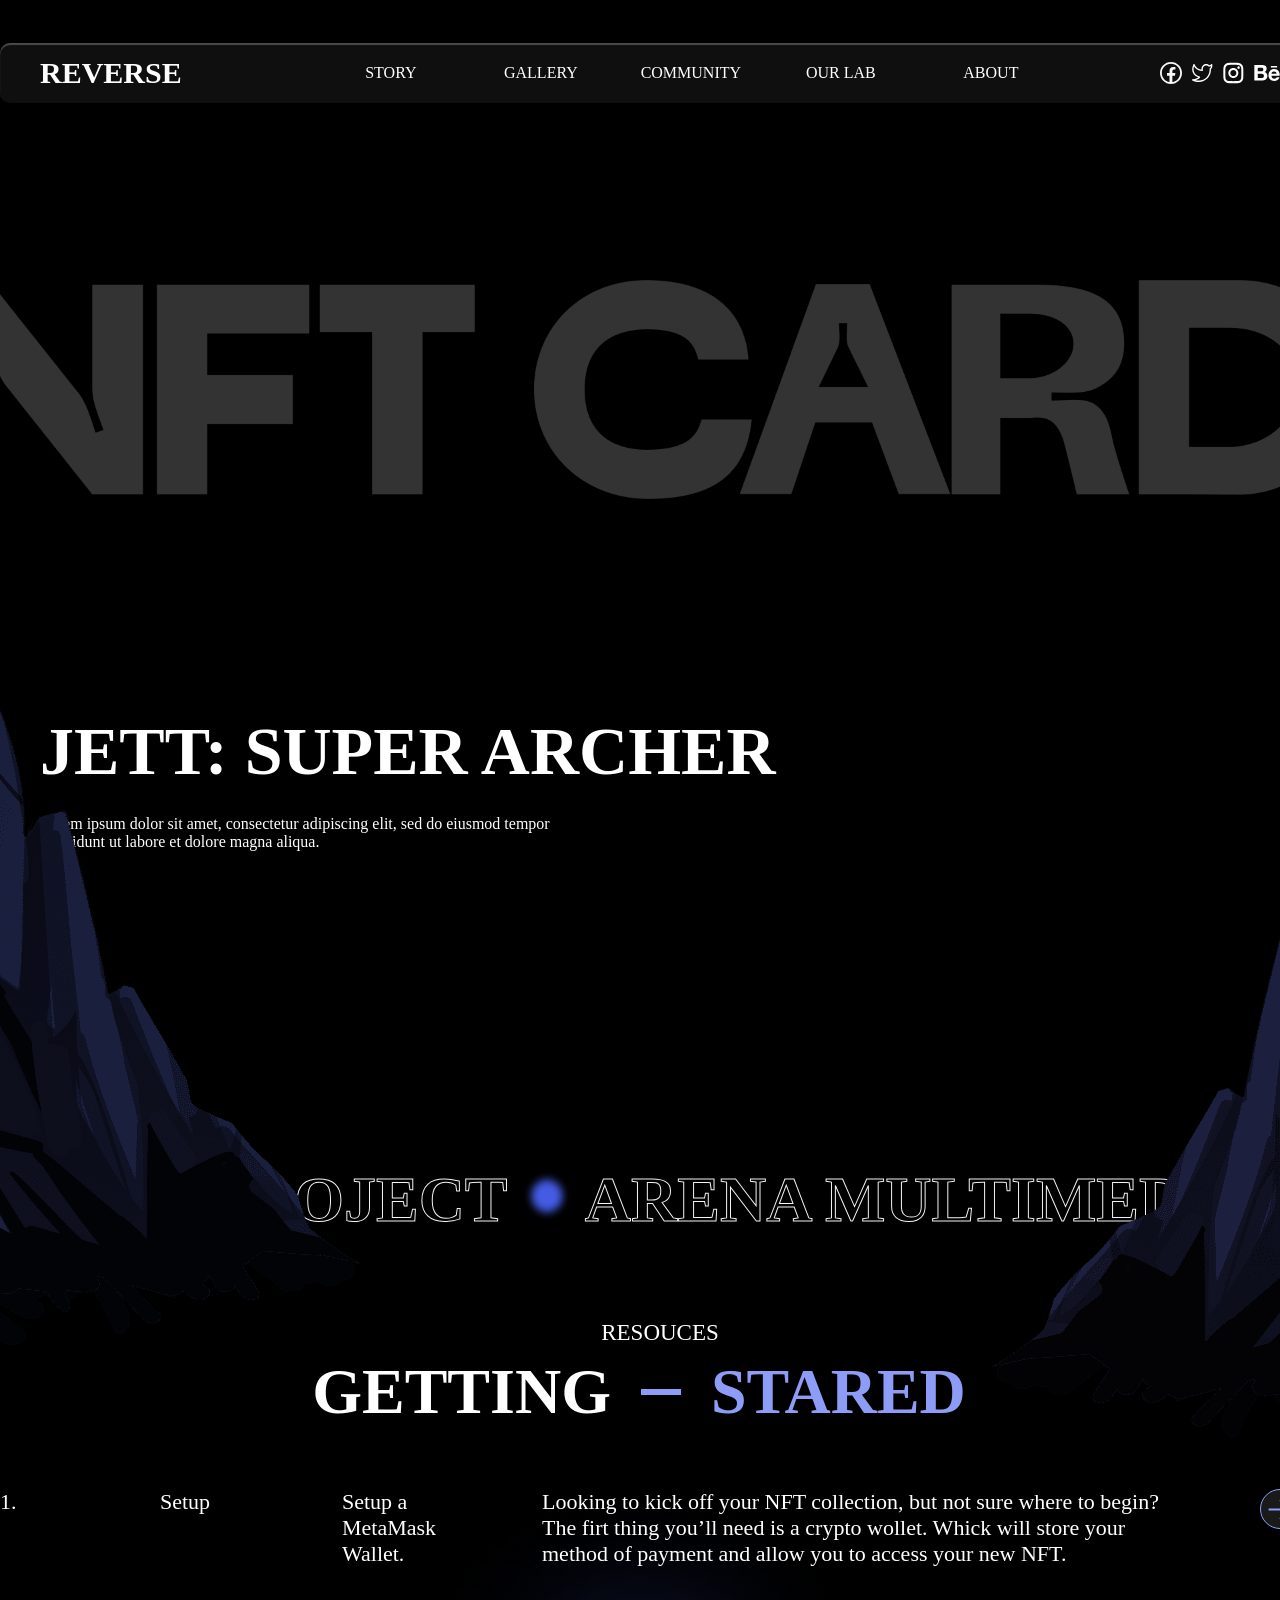
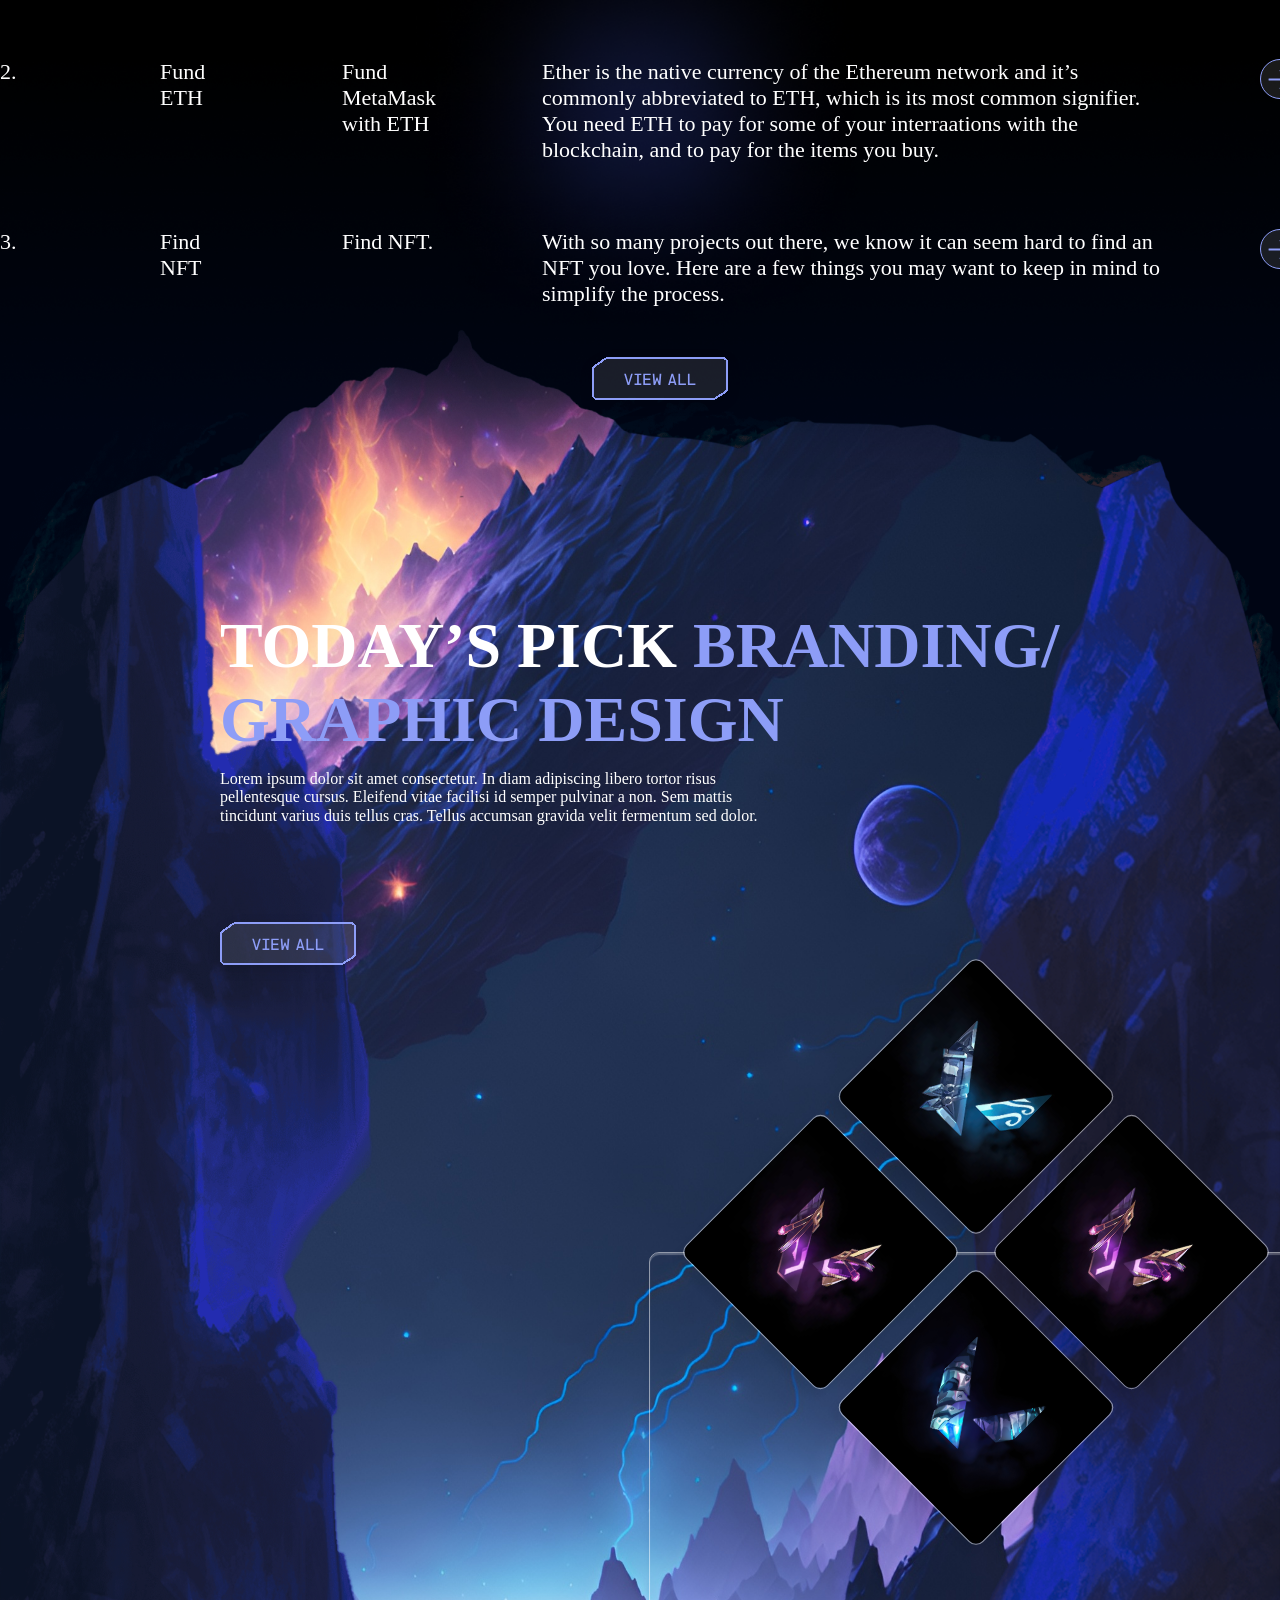
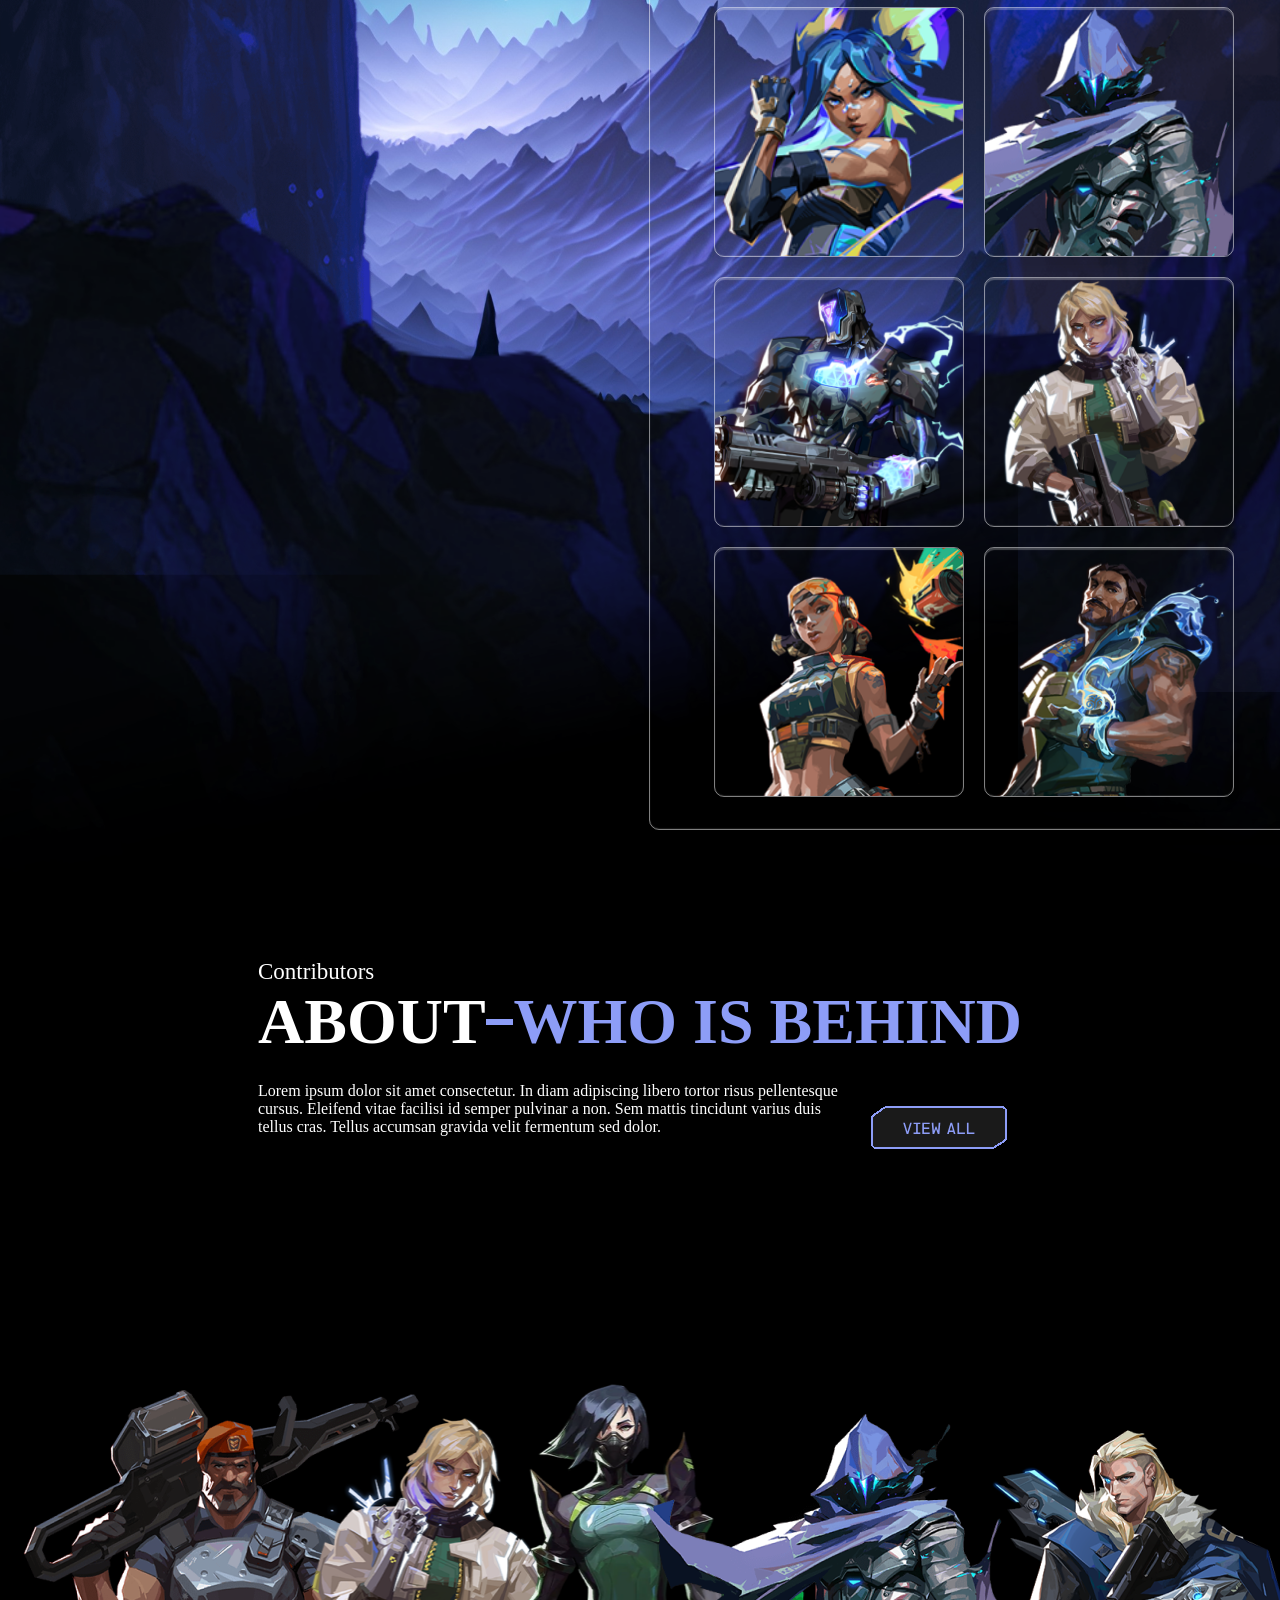
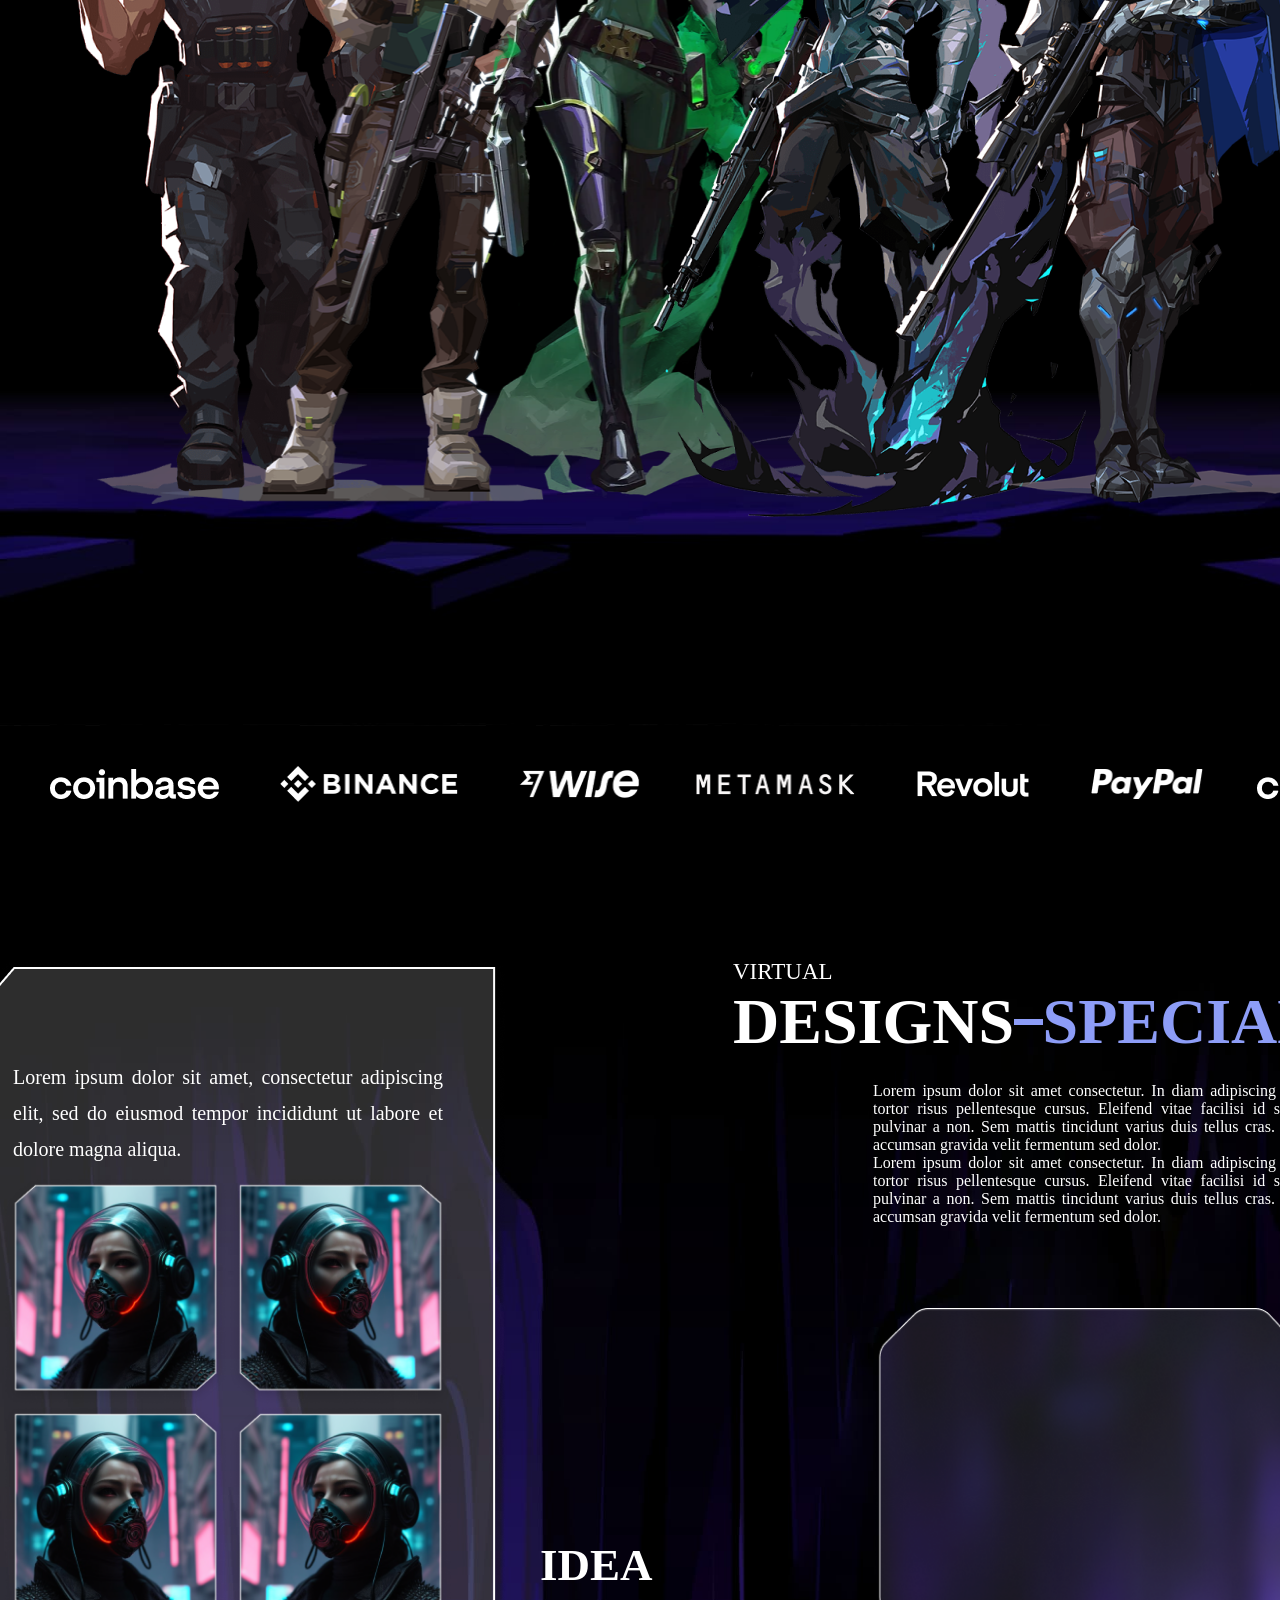
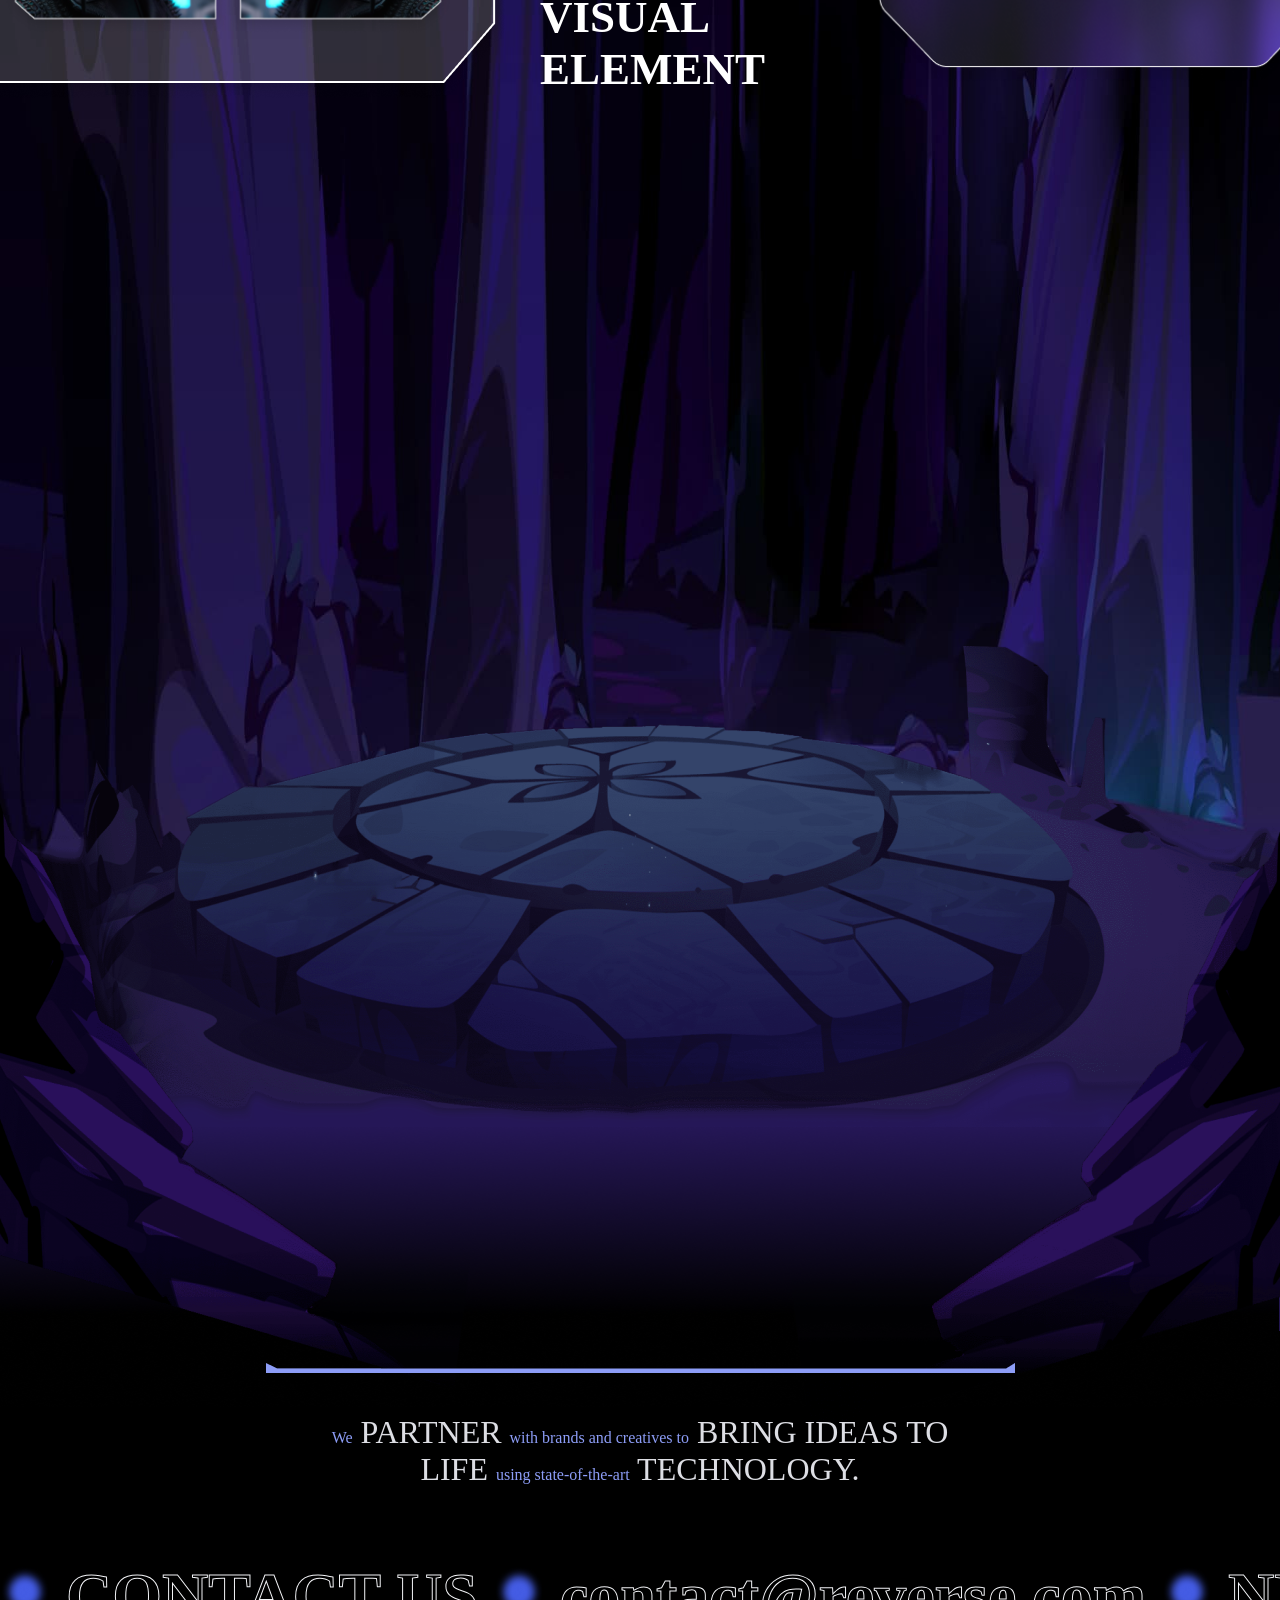
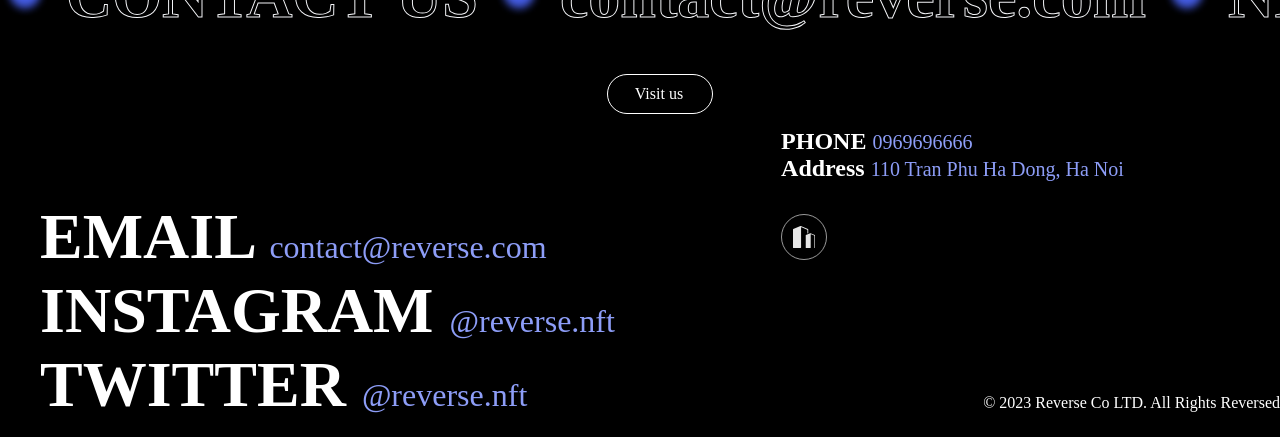
==== commit 6f4fcae4: "Merge pull request #4 from dev14sinka/develop Update button hover" ====
--- a/src/index.html
+++ b/src/index.html
@@ -13,20 +13,20 @@
         <div class="navbar-logo">reverse</div>
         <div class="navbar-menu">
           <ul>
-            <li>
-              <a class="active" href="#project">story</a>
+            <li class="demo-button">
+              <a class="active" href="#project"></a>
             </li>
             <li>
-              <a href="#keep">gallery</a>
+              <a href="#keep"></a>
             </li>
             <li>
-              <a href="#factions">community</a>
+              <a href="#factions"></a>
             </li>
             <li>
-              <a href="#world">our lab</a>
+              <a href="#world"></a>
             </li>
             <li>
-              <a href="#world">about</a>
+              <a href="#world"></a>
             </li>
           </ul>
         </div>
@@ -83,7 +83,7 @@
       </div>
     </header>
 
-    <body>
+    <main>
       <section class="section1">
         <div class="inside-section1">
           <img src="../image/parallax/NFT_CARD.png" alt="" width="100%" />
@@ -516,7 +516,7 @@
             </div>
             <div class="border-charater">
               <div class="border-charater-item">
-                <div class="charater">
+                <div class="charater active">
                   <img
                     src="../image/parallax/Charater_Neon.png"
                     width="100%"
@@ -1059,42 +1059,42 @@
                 <span>110 Tran Phu Ha Dong, Ha Noi</span>
               </div>
             </div>
-            <div style="display: grid;">
-                <div class="infor-footer-right-svg">
-                    <svg
-                      width="46"
-                      height="46"
-                      viewBox="0 0 46 46"
-                      fill="none"
-                      xmlns="http://www.w3.org/2000/svg"
-                    >
-                      <path
-                        d="M26.3692 16.0039V19.612L27.258 19.2429V15.4483C27.258 15.2579 27.1478 15.0904 26.979 15.022L19.7999 12.0343C19.7522 12.0154 19.7045 12.0038 19.6494 12H19.6457H19.6126H19.6089C19.5574 12.0038 19.506 12.0115 19.4583 12.0343L12.2793 15.022C12.1104 15.0943 12.0002 15.2618 12.0002 15.4483L12 33.5353C12 33.6913 12.0734 33.8322 12.1982 33.916L17.2584 33.9921H19.6342C19.8767 33.9882 20.0749 33.7866 20.0749 33.5315V13.6671C20.0749 13.549 20.13 13.4389 20.2254 13.3741C20.3208 13.3093 20.4421 13.2941 20.5484 13.3397L26.1522 15.6729C26.2844 15.7262 26.3689 15.8594 26.3689 16.0041L26.3692 16.0039ZM33.8015 20.971L29.4942 19.1822C29.461 19.1707 29.4281 19.1594 29.3913 19.1594H29.3619C29.3251 19.1594 29.2885 19.1709 29.2554 19.1822L24.9481 20.971C24.8307 21.0205 24.7498 21.1385 24.7498 21.2718V33.6685C24.7498 33.8511 24.893 33.9959 25.0657 33.9959H29.3768C29.5493 33.992 29.6889 33.8475 29.6889 33.6685L29.6887 20.488C29.6887 20.3699 29.7438 20.2597 29.8392 20.1949C29.898 20.1532 29.964 20.134 30.0337 20.134C30.0777 20.134 30.122 20.1455 30.1623 20.1606L33.1513 21.4053C33.2836 21.4586 33.3681 21.588 33.3681 21.7365V33.6726C33.3681 33.8553 33.5112 34 33.6839 34C33.8602 34 33.9998 33.8517 33.9998 33.6726L34 21.2718C34 21.1386 33.9229 21.0208 33.8016 20.9713L33.8015 20.971Z"
-                        fill="white"
-                        fill-opacity="0.9"
-                      />
-                      <rect
-                        x="0.5"
-                        y="0.5"
-                        width="45"
-                        height="45"
-                        rx="22.5"
-                        stroke="white"
-                        stroke-opacity="0.6"
-                      />
-                    </svg>
-                  </div>
-                  <div class="infor-footer-right-copyright">
-                    © 2023 Reverse Co LTD. All Rights Reversed
-                  </div>
-            </div>
-            
+            <div style="display: grid">
+              <div class="infor-footer-right-svg">
+                <svg
+                  width="46"
+                  height="46"
+                  viewBox="0 0 46 46"
+                  fill="none"
+                  xmlns="http://www.w3.org/2000/svg"
+                >
+                  <path
+                    d="M26.3692 16.0039V19.612L27.258 19.2429V15.4483C27.258 15.2579 27.1478 15.0904 26.979 15.022L19.7999 12.0343C19.7522 12.0154 19.7045 12.0038 19.6494 12H19.6457H19.6126H19.6089C19.5574 12.0038 19.506 12.0115 19.4583 12.0343L12.2793 15.022C12.1104 15.0943 12.0002 15.2618 12.0002 15.4483L12 33.5353C12 33.6913 12.0734 33.8322 12.1982 33.916L17.2584 33.9921H19.6342C19.8767 33.9882 20.0749 33.7866 20.0749 33.5315V13.6671C20.0749 13.549 20.13 13.4389 20.2254 13.3741C20.3208 13.3093 20.4421 13.2941 20.5484 13.3397L26.1522 15.6729C26.2844 15.7262 26.3689 15.8594 26.3689 16.0041L26.3692 16.0039ZM33.8015 20.971L29.4942 19.1822C29.461 19.1707 29.4281 19.1594 29.3913 19.1594H29.3619C29.3251 19.1594 29.2885 19.1709 29.2554 19.1822L24.9481 20.971C24.8307 21.0205 24.7498 21.1385 24.7498 21.2718V33.6685C24.7498 33.8511 24.893 33.9959 25.0657 33.9959H29.3768C29.5493 33.992 29.6889 33.8475 29.6889 33.6685L29.6887 20.488C29.6887 20.3699 29.7438 20.2597 29.8392 20.1949C29.898 20.1532 29.964 20.134 30.0337 20.134C30.0777 20.134 30.122 20.1455 30.1623 20.1606L33.1513 21.4053C33.2836 21.4586 33.3681 21.588 33.3681 21.7365V33.6726C33.3681 33.8553 33.5112 34 33.6839 34C33.8602 34 33.9998 33.8517 33.9998 33.6726L34 21.2718C34 21.1386 33.9229 21.0208 33.8016 20.9713L33.8015 20.971Z"
+                    fill="white"
+                    fill-opacity="0.9"
+                  />
+                  <rect
+                    x="0.5"
+                    y="0.5"
+                    width="45"
+                    height="45"
+                    rx="22.5"
+                    stroke="white"
+                    stroke-opacity="0.6"
+                  />
+                </svg>
+              </div>
+              <div class="infor-footer-right-copyright">
+                © 2023 Reverse Co LTD. All Rights Reversed
+              </div>
+            </div>
           </div>
         </div>
       </section>
 
       <script src="https://ajax.googleapis.com/ajax/libs/jquery/3.7.1/jquery.min.js"></script>
+      <script src="https://cdnjs.cloudflare.com/ajax/libs/gsap/3.12.2/gsap.min.js"></script>
       <script src="../js/index.js"></script>
-    </body>
+    </main>
   </body>
 </html>
--- a/css/styles.css
+++ b/css/styles.css
@@ -1,133 +1,3 @@
-/* html{
-    scroll-behavior: smooth;
-    font-family: ABCWhytePlus;
-}
-body {
-    margin: 0;
-    padding: 0;
-    background-color: black;
-}
-
-header {
-    padding: 50px;
-    height: 100%;
-    position: -webkit-sticky;
-    position: fixed;
-    top: 0;
-    width: 100%;
-}
-
-header .screen_frame {
-    border: 1px solid white;
-    height: calc(100% - 100px);
-    width: calc(100% - 100px);
-    border-radius: 15px;
-    position: sticky;
-}
-
-header .screen_frame .menu_navbar {
-    display: flex;
-    border-bottom: 1px solid white;
-}
-
-header .screen_frame .menu_navbar .menu {
-    border-right: 1px solid white;
-    width: 52px;
-    height: 52px;
-    display: flex;
-    justify-content: center;
-    align-items: center;
-}
-
-header .screen_frame .menu_navbar ul {
-    color: white;
-    list-style: none;
-    display: flex;
-    justify-content: center;
-    gap: 20px;
-    align-items: center;
-    width: 100%;
-}
-
-header .screen_frame .menu_navbar ul>li>a {
-    text-transform: uppercase;
-    text-decoration: unset;
-    color: white;
-    opacity: 0.8;
-}
-
-header .screen_frame .menu_navbar ul>li>a.active {   
-    opacity: 1;
-    transition: transform 3s;
-}
-header .screen_frame .menu_navbar ul>li>a:hover {   
-    opacity: 1;
-    background: white;
-    color: black;
-}
-
-header .screen_frame .menu_logo {
-    display: flex;
-    height: 100%;    
-}
-
-header .screen_frame .menu_logo .logo {
-    width: 50px;
-    border-right: 1px solid white;
-    height: calc(100% - 52px);
-    display: flex;
-    justify-content: center;
-    align-items: center;
-}
-
-header .screen_frame .menu_logo .screen_content {
-    width: 100%;
-    height: calc(100% - 52px);
-}
-
-.main section {
-    height: 100vh;
-}
-.main section img{
-    width: 100%;
-    height: 100%;
-}
-
-.screen_content{
-    position: absolute;
-    top: 104px;
-    left: 100px;
-    right: 50px;
-    padding: 30px;
-    bottom: 50px;
-}
-
-.type_body{
-    font-feature-settings: "zero" on;
-    font-size: 1.5rem;
-    font-variation-settings: "opsz" 0;
-    font-weight: 400;
-    letter-spacing: -.02em;
-    line-height: 1.3;
-    margin: 0;
-}
-
-.content_description{
-    width: 29.6rem;
-    color: white
-}
-
-.content__title {
-    -moz-osx-font-smoothing: grayscale;
-    -webkit-font-smoothing: antialiased;
-    font-family: ABCWhytePlus;
-    font-size: 8.05vw;
-    font-variation-settings: "wght" 700,"opsz" .5;
-    letter-spacing: -.08em;
-    line-height: .7;
-    text-transform: uppercase;
-} */
-
 * {
   box-sizing: border-box;
 }
@@ -177,14 +47,73 @@
 
 header .navbar .navbar-menu ul > li {
   border-radius: 5px;
-  padding: 8px 38px;
-}
+  position: relative;
+  overflow: hidden;
+  display: flex;
+  justify-content: center;
+  align-items: center;
+  width: 150px;
+  height: 36px;
+}
+header .navbar .navbar-menu ul > li::before {
+  content: '';
+  position: absolute;
+  width: 150%;
+  height: 150%;
+}
+header .navbar .navbar-menu ul > li::after {
+  content: '';
+  width: 145px;
+  height: 30px;
+  border-radius: 5px;
+  display: flex;
+  justify-content: center;
+  align-items: center;
+  position: absolute;
+}
+header .navbar .navbar-menu ul > li:nth-child(1)::after {
+  content: 'STORY';
+}
+header .navbar .navbar-menu ul > li:nth-child(2)::after {
+  content: 'GALLERY';
+}
+header .navbar .navbar-menu ul > li:nth-child(3)::after {
+  content: 'COMMUNITY';
+}
+header .navbar .navbar-menu ul > li:nth-child(4)::after {
+  content: 'OUR LAB';
+}
+header .navbar .navbar-menu ul > li:nth-child(5)::after {
+  content: 'ABOUT';
+}
+header .navbar .navbar-menu ul > li:hover::before {
+  animation: animate 2s linear infinite;
+  background: conic-gradient(from 90deg, rgb(0 0 0 / 0%) 70%, rgb(11 78 230 / 9%) 80%, rgb(0 270 255) 100%);
+}
+header .navbar .navbar-menu ul > li:hover::after {
+  background: #0e0e0e;
+}
+
+@keyframes animate {
+  0% {
+		transform: rotate(0deg);
+	}
+  100% {
+		transform: rotate(360deg);
+	}
+}
+
+
 
 header .navbar .navbar-menu ul > li > a {
   text-transform: uppercase;
   text-decoration: unset;
   color: white;
   opacity: 0.8;
+  position: absolute;
+  top: 50%;
+  left: 50%;
+  transform: translate(-50%, -50%);
 }
 
 header .navbar .navbar-menu ul > li > a.active {
@@ -192,11 +121,11 @@
   transition: transform 3s;
 }
 
-header .navbar .navbar-menu ul > li > a:hover {
+/* header .navbar .navbar-menu ul > li > a:hover {
   opacity: 1;
   background: white;
   color: black;
-}
+} */
 
 .navbar-link-contact {
   display: flex;
@@ -415,7 +344,7 @@
 .background-space-section2 {
   position: absolute;
   z-index: 1;
-  width: 1812px;
+  width: 100%;
   height: 2497px;
   left: -2.5%;
 }
@@ -533,6 +462,9 @@
   box-shadow: 0px 10px 6px 0px #0000000d, #ffffff40 0px 2px 1px 0px inset,
     #ffffff1a 0px -1px 1px 0px inset;
 }
+.border-item .item img{
+  border-radius: 10px;
+}
 
 .border-charater {
   padding-top: 354px;
@@ -561,11 +493,10 @@
   width: 250px;
   height: 250px;
   border-radius: 10px;
-  /* background: linear-gradient(0deg, rgba(255, 255, 255, 0.5), rgba(255, 255, 255, 0.5)),
-        linear-gradient(0deg, rgba(255, 255, 255, 0.01), rgba(255, 255, 255, 0.01)); */
   border: 1px solid #ffffff80;
   box-shadow: 0px 10px 6px 0px #0000000d, #ffffff40 0px 2px 1px 0px inset,
     #ffffff1a 0px -1px 1px 0px inset;
+    overflow: hidden;
 }
 
 .container-section3 {
@@ -900,3 +831,30 @@
   align-self: end;
   justify-self: end;
 }
+/* .demo-button:hover::before{
+content: "";
+background-image: conic-gradient(
+  #ff0052 20deg, transparent 120deg
+);
+width: 150%;
+height: 150%;
+position: absolute;
+animation: rotate 2s linear infinite;
+}
+
+@keyframes rotate {
+  0%{
+    transform: rotate(0deg);
+  }
+  100%{
+    transform: rotate(360deg);
+  }
+} */
+
+.charater:hover img {
+  transform: scale(1.3);
+  transition: 1.5s;
+}
+.charater.active img{
+  transform: scale(1.3)
+}
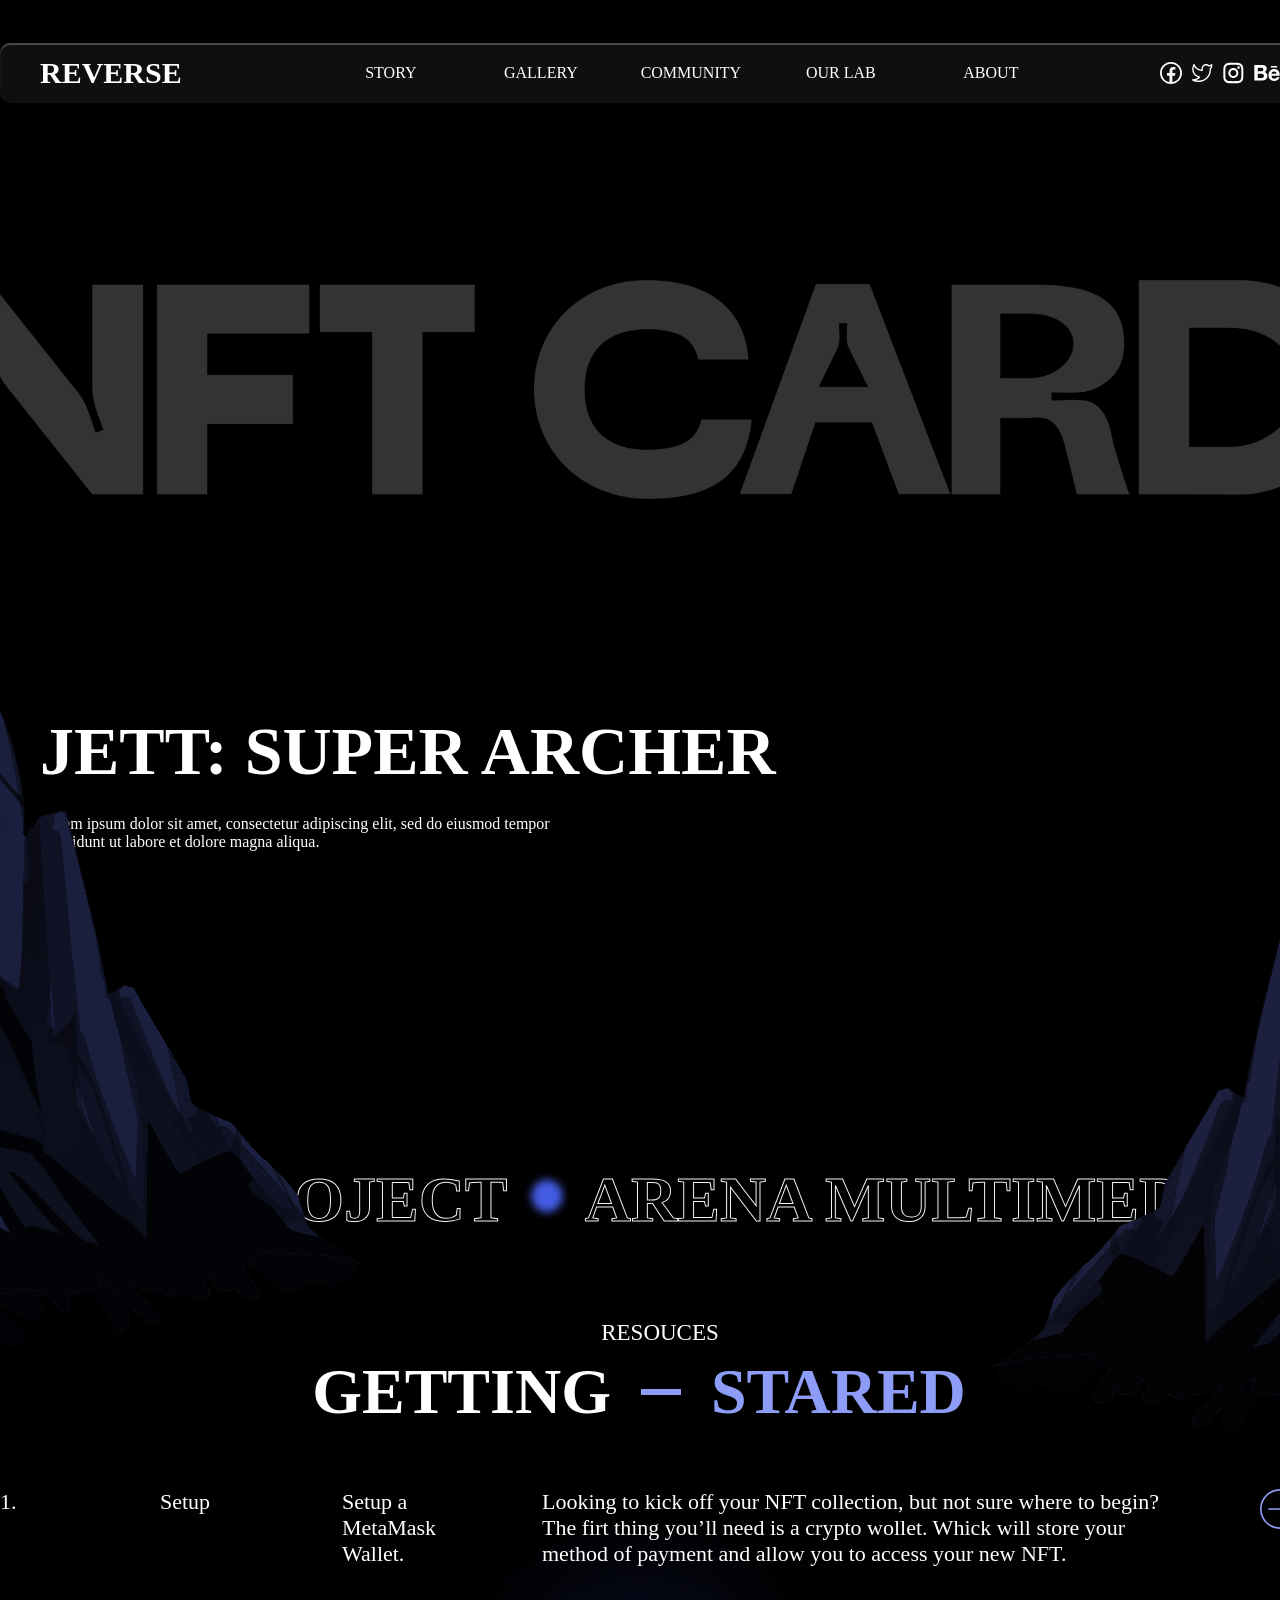
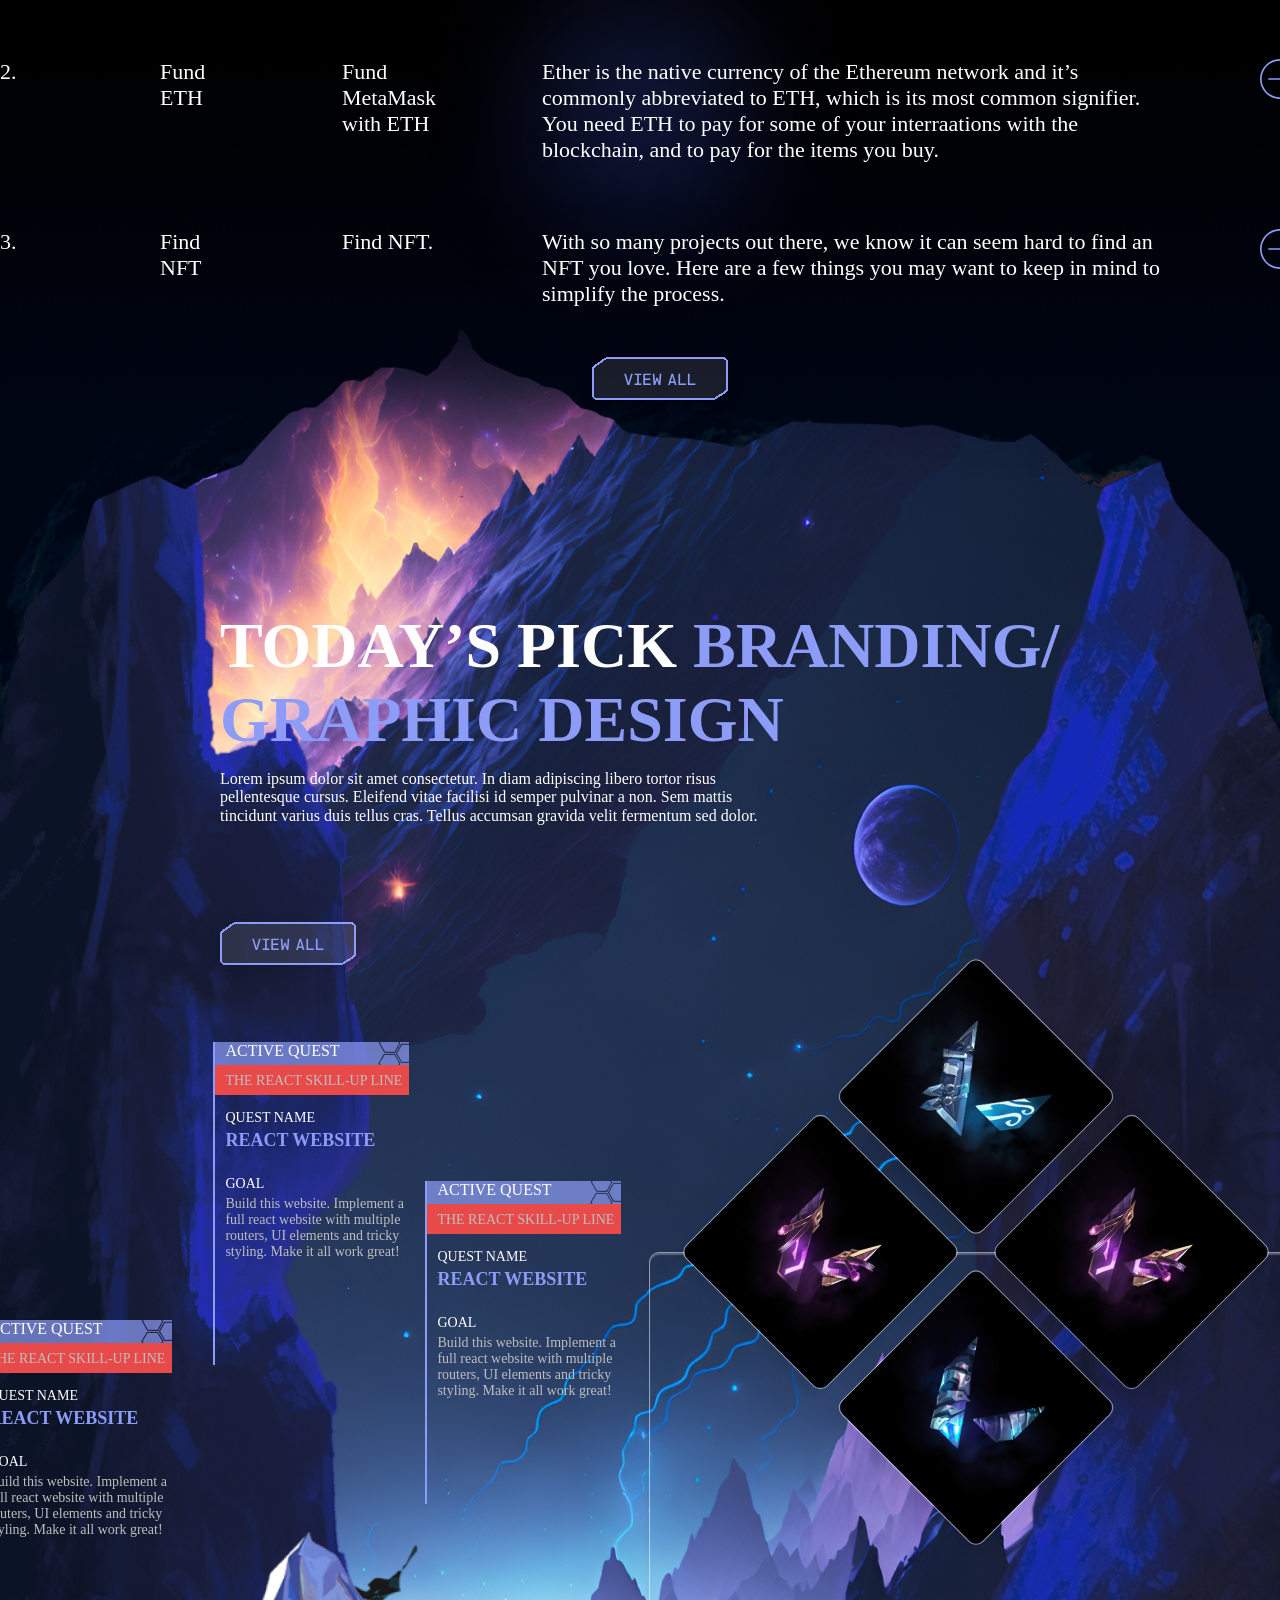
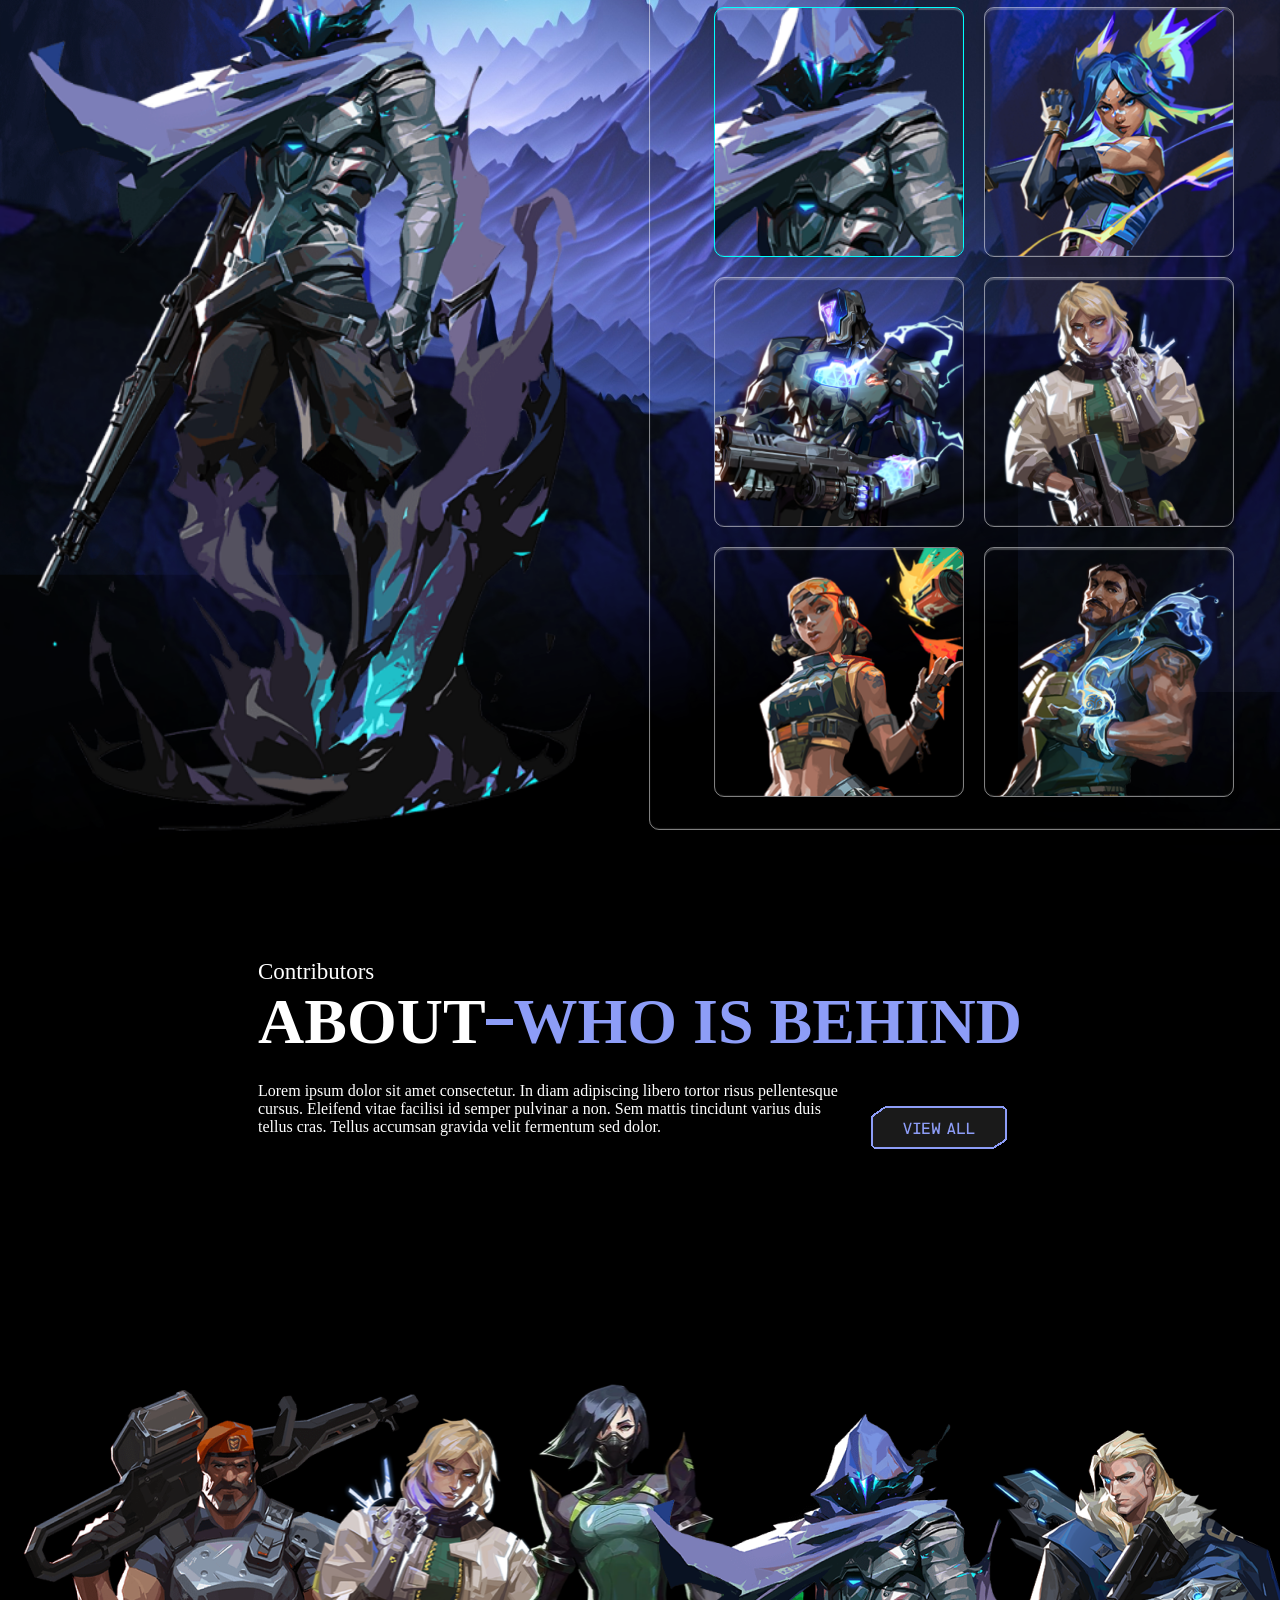
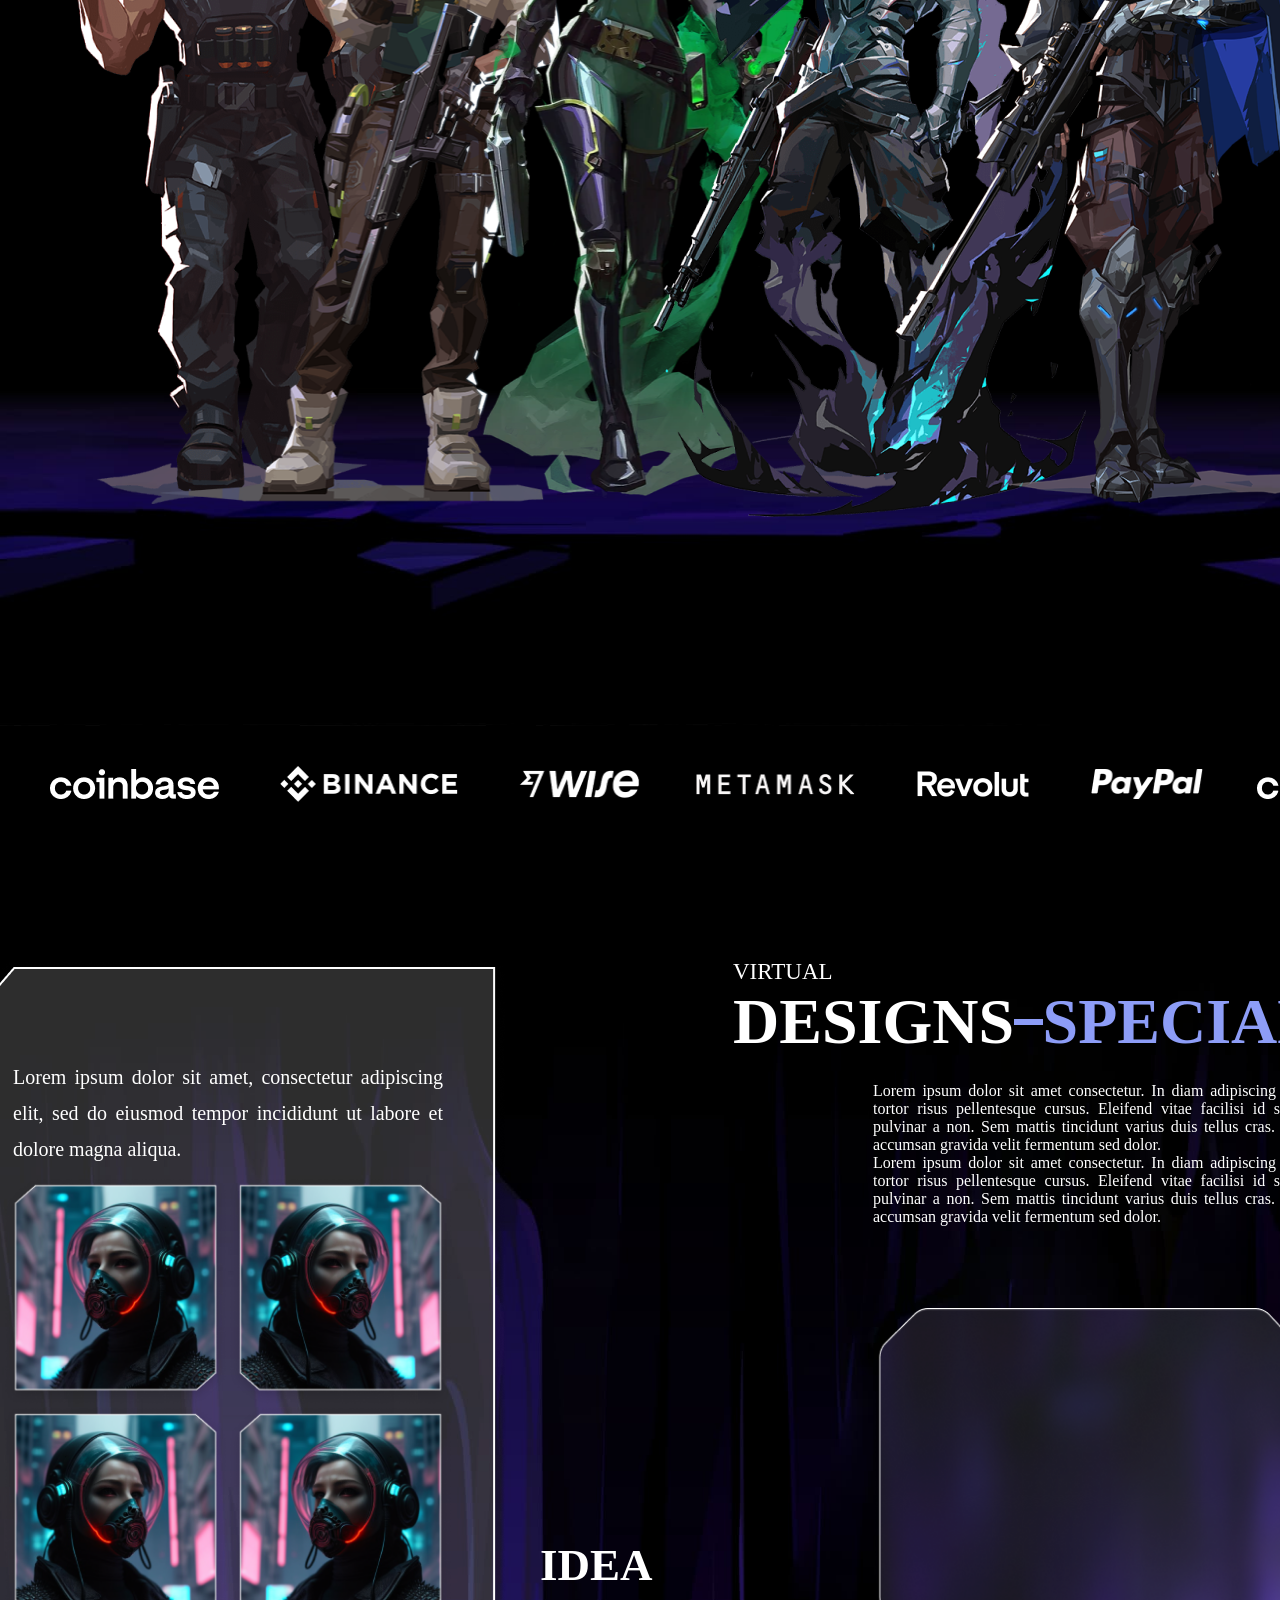
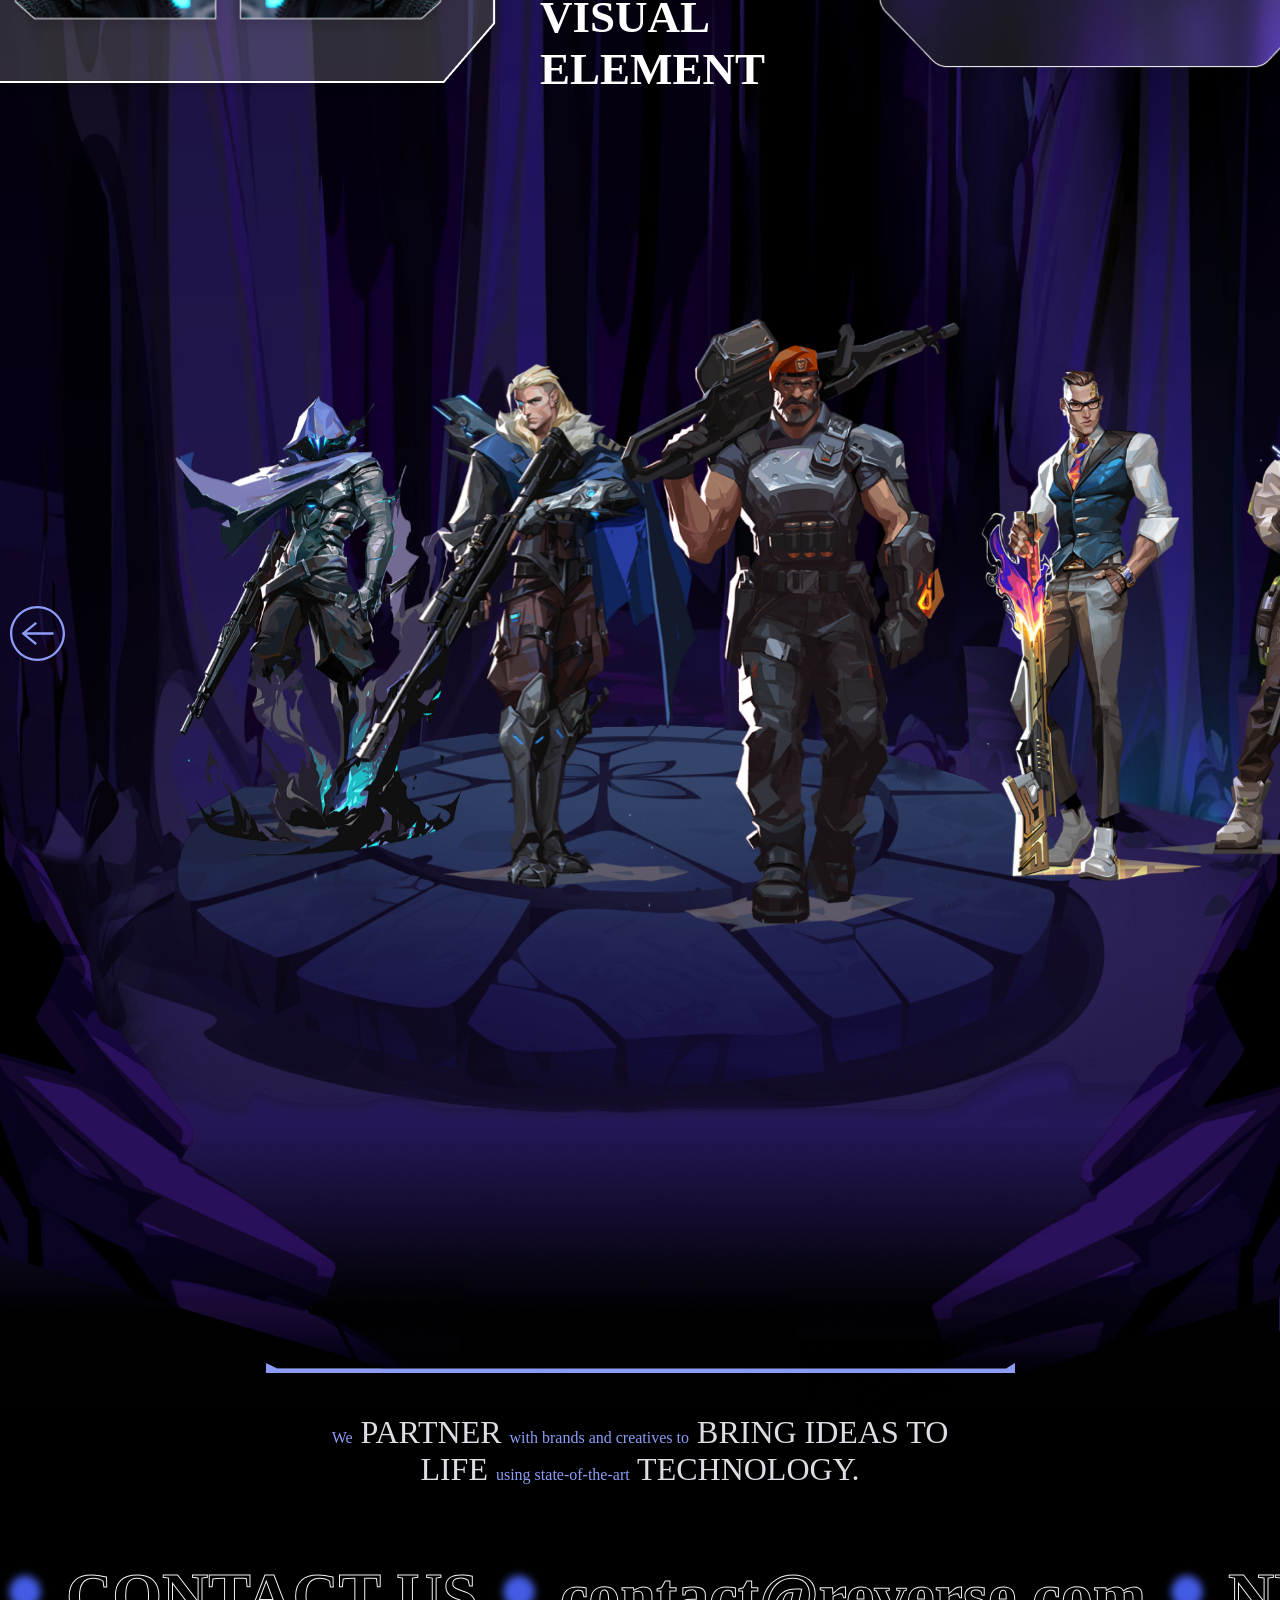
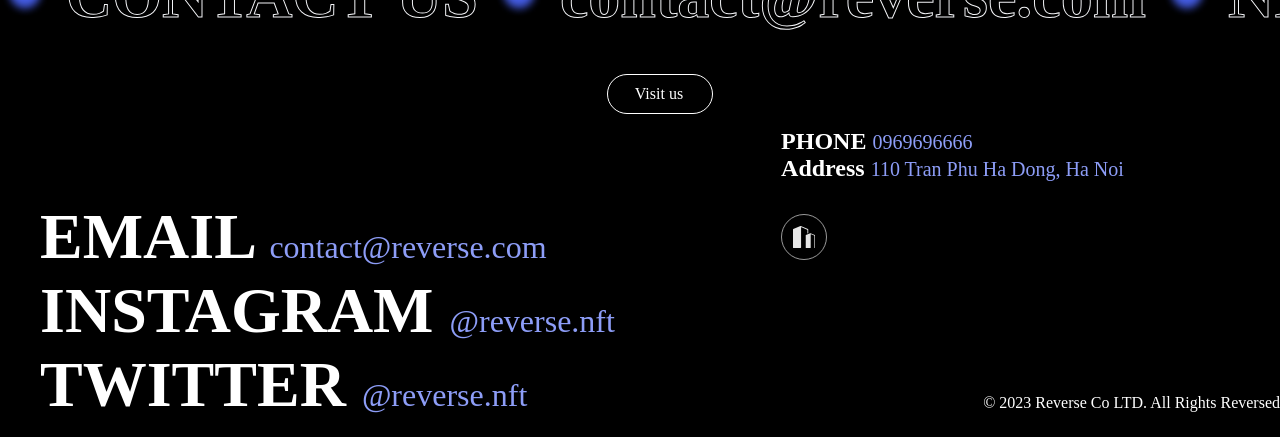
==== commit 123ab329: "Update animation and carousel" ====
--- a/src/index.html
+++ b/src/index.html
@@ -1,1100 +1,590 @@
 <!DOCTYPE html>
 <html lang="en">
-  <head>
-    <meta charset="UTF-8" />
-    <meta name="viewport" content="width=device-width, initial-scale=1.0" />
-    <title>Document</title>
-    <link rel="stylesheet" href="../css/styles.css" />
-  </head>
-
-  <body>
-    <header>
-      <div class="navbar">
-        <div class="navbar-logo">reverse</div>
-        <div class="navbar-menu">
-          <ul>
-            <li class="demo-button">
-              <a class="active" href="#project"></a>
-            </li>
-            <li>
-              <a href="#keep"></a>
-            </li>
-            <li>
-              <a href="#factions"></a>
-            </li>
-            <li>
-              <a href="#world"></a>
-            </li>
-            <li>
-              <a href="#world"></a>
-            </li>
-          </ul>
-        </div>
-        <div class="navbar-link-contact">
-          <svg
-            width="22"
-            height="22"
-            viewBox="0 0 22 22"
-            fill="none"
-            xmlns="http://www.w3.org/2000/svg"
-          >
+
+<head>
+  <meta charset="UTF-8" />
+  <meta name="viewport" content="width=device-width, initial-scale=1.0" />
+  <title>Document</title>
+  <link rel="stylesheet" href="../css/styles.css" />
+  <link rel="stylesheet" href="https://cdn.jsdelivr.net/npm/swiper@11/swiper-bundle.min.css" />
+</head>
+
+<body>
+  <header>
+    <div class="navbar">
+      <div class="navbar-logo">reverse</div>
+      <div class="navbar-menu">
+        <ul>
+          <li class="demo-button">
+            <a class="active" href="#project"></a>
+          </li>
+          <li>
+            <a href="#keep"></a>
+          </li>
+          <li>
+            <a href="#factions"></a>
+          </li>
+          <li>
+            <a href="#world"></a>
+          </li>
+          <li>
+            <a href="#world"></a>
+          </li>
+        </ul>
+      </div>
+      <div class="navbar-link-contact">
+        <svg width="22" height="22" viewBox="0 0 22 22" fill="none" xmlns="http://www.w3.org/2000/svg">
+          <path
+            d="M11 0C4.93533 0 0 4.93533 0 11C0 17.0647 4.93533 22 11 22C17.0647 22 22 17.0647 22 11C22 4.93533 17.0647 0 11 0ZM11 1.83333C16.0738 1.83333 20.1667 5.92625 20.1667 11C20.1689 13.1945 19.382 15.3166 17.9496 16.9791C16.5171 18.6415 14.5347 19.7335 12.364 20.0558V13.673H14.9747L15.3844 11.0211H12.364V9.57275C12.364 8.47275 12.7261 7.49467 13.7555 7.49467H15.4101V5.181C15.1195 5.14158 14.5044 5.05633 13.3421 5.05633C10.9148 5.05633 9.49208 6.33783 9.49208 9.25833V11.0211H6.99692V13.673H9.49208V20.0328C7.35144 19.6805 5.4058 18.5785 4.0028 16.9238C2.5998 15.2691 1.83085 13.1694 1.83333 11C1.83333 5.92625 5.92625 1.83333 11 1.83333Z"
+            fill="#F8F8F8" />
+        </svg>
+        <svg width="21" height="18" viewBox="0 0 21 18" fill="none" xmlns="http://www.w3.org/2000/svg">
+          <path
+            d="M19.6299 0.692474L20.3078 0.646782C20.299 0.510869 20.2511 0.380627 20.1702 0.272362C20.0893 0.164097 19.9788 0.0826189 19.8528 0.0381293C19.7267 -0.0063603 19.5906 -0.0118847 19.4615 0.0222476C19.3324 0.05638 19.216 0.128652 19.1269 0.230017L19.6299 0.692474ZM18.9547 4.78951C18.9547 4.6059 18.8833 4.42981 18.7562 4.29998C18.629 4.17015 18.4566 4.09721 18.2768 4.09721C18.097 4.09721 17.9246 4.17015 17.7975 4.29998C17.6703 4.42981 17.5989 4.6059 17.5989 4.78951H18.9547ZM0.678724 15.9231V15.2308C0.533165 15.2306 0.391415 15.2783 0.274443 15.3668C0.15747 15.4552 0.0714884 15.5798 0.0292163 15.722C-0.0130557 15.8643 -0.00937262 16.0166 0.0397208 16.1566C0.0888143 16.2965 0.180711 16.4166 0.301815 16.4991L0.678724 15.9231ZM2.0318 0.692474L2.66766 0.450169C2.62145 0.323765 2.54008 0.213906 2.43356 0.134097C2.32703 0.0542889 2.19999 0.0080094 2.06806 0.000948788C1.93612 -0.00611182 1.80504 0.0263542 1.69093 0.0943553C1.57682 0.162356 1.48465 0.262929 1.42576 0.383707L2.0318 0.692474ZM7.4468 13.1539L7.92675 13.6427C8.00818 13.5592 8.06742 13.456 8.09886 13.3426C8.13031 13.2293 8.13292 13.1097 8.10645 12.995C8.07998 12.8804 8.0253 12.7745 7.9476 12.6875C7.86989 12.6004 7.77172 12.5351 7.66237 12.4976L7.4468 13.1539ZM17.241 2.03969L16.7394 2.50492L16.9834 2.78045L17.3427 2.72507L17.241 2.03969ZM18.9547 0.738166C19.0239 1.81539 18.9588 2.46892 18.7879 2.96184C18.6225 3.43952 18.3324 3.83275 17.8077 4.34644L18.7459 5.34612C19.3398 4.76459 19.798 4.19413 20.0665 3.42429C20.3281 2.6683 20.3824 1.79323 20.3078 0.646782L18.9547 0.738166ZM18.9547 5.7975V4.78951H17.5989V5.79889H18.9547V5.7975ZM9.47777 4.90305V6.23088H10.8336V4.90305H9.47777ZM9.47777 6.23088V6.92318H10.8336V6.23088H9.47777ZM14.2705 0.000172853C13.6404 0.000536407 13.0165 0.127641 12.4345 0.374231C11.8525 0.62082 11.3238 0.982064 10.8785 1.43734C10.4332 1.89261 10.0801 2.433 9.83926 3.02765C9.59846 3.6223 9.4747 4.25956 9.47506 4.90305H10.8308C10.8305 4.44127 10.9192 3.98394 11.092 3.55719C11.2647 3.13044 11.5181 2.74263 11.8376 2.41591C12.1572 2.08919 12.5366 1.82996 12.9543 1.65304C13.372 1.47611 13.8197 1.38496 14.2718 1.38477V0.000172853H14.2705ZM17.5976 5.7975C17.5989 11.7734 12.8632 16.6154 7.0238 16.6154V18C13.6129 18 18.9547 12.5364 18.9547 5.7975H17.5976ZM1.39729 0.934779C2.13484 2.94522 4.90064 6.92318 10.1557 6.92318V5.53858C5.65988 5.53858 3.28319 2.13246 2.6663 0.450169L1.39729 0.934779ZM1.42576 0.383707C0.00625381 3.28583 -0.212027 6.10211 0.819725 8.50024C1.84877 10.8915 4.06276 12.7302 7.23259 13.8102L7.66237 12.4976C4.74066 11.5007 2.89272 9.87792 2.06027 7.94225C1.23053 6.0135 1.35119 3.63614 2.63919 1.00124L1.42576 0.383707ZM6.96686 12.6651C6.15067 13.5 3.6967 15.2308 0.678724 15.2308V16.6154C4.15767 16.6154 6.93838 14.6548 7.92675 13.6427L6.96686 12.6651ZM17.744 1.57585C17.3057 1.0794 16.77 0.682592 16.1719 0.411146C15.5737 0.1397 14.9264 -0.00031763 14.2718 0.000172853V1.38477C15.2493 1.38477 16.1293 1.81539 16.7394 2.50492L17.744 1.57585ZM17.3427 2.72507C18.4226 2.54488 19.4089 1.99042 20.1356 1.15493L19.1269 0.230017C18.61 0.826419 17.9084 1.22375 17.1393 1.3557L17.3427 2.72507ZM0.301815 16.4991C2.52666 18.0138 4.85861 18 7.0238 18V16.6154C4.81387 16.6154 2.89137 16.6002 1.05563 15.3471L0.301815 16.4991Z"
+            fill="white" />
+        </svg>
+        <svg width="21" height="22" viewBox="0 0 21 22" fill="none" xmlns="http://www.w3.org/2000/svg">
+          <path
+            d="M10.3379 7.93784C9.54224 7.93784 8.77918 8.26063 8.21657 8.8352C7.65396 9.40976 7.33789 10.189 7.33789 11.0016C7.33789 11.8142 7.65396 12.5934 8.21657 13.168C8.77918 13.7426 9.54224 14.0654 10.3379 14.0654C11.1335 14.0654 11.8966 13.7426 12.4592 13.168C13.0218 12.5934 13.3379 11.8142 13.3379 11.0016C13.3379 10.189 13.0218 9.40976 12.4592 8.8352C11.8966 8.26063 11.1335 7.93784 10.3379 7.93784ZM10.3379 5.89533C11.664 5.89533 12.9357 6.43331 13.8734 7.39093C14.8111 8.34854 15.3379 9.64734 15.3379 11.0016C15.3379 12.3559 14.8111 13.6547 13.8734 14.6123C12.9357 15.5699 11.664 16.1079 10.3379 16.1079C9.01181 16.1079 7.74004 15.5699 6.80236 14.6123C5.86468 13.6547 5.33789 12.3559 5.33789 11.0016C5.33789 9.64734 5.86468 8.34854 6.80236 7.39093C7.74004 6.43331 9.01181 5.89533 10.3379 5.89533ZM16.8379 5.64002C16.8379 5.97859 16.7062 6.30329 16.4718 6.54269C16.2374 6.78209 15.9194 6.91659 15.5879 6.91659C15.2564 6.91659 14.9384 6.78209 14.704 6.54269C14.4696 6.30329 14.3379 5.97859 14.3379 5.64002C14.3379 5.30145 14.4696 4.97675 14.704 4.73735C14.9384 4.49795 15.2564 4.36345 15.5879 4.36345C15.9194 4.36345 16.2374 4.49795 16.4718 4.73735C16.7062 4.97675 16.8379 5.30145 16.8379 5.64002ZM10.3379 2.83157C7.86389 2.83157 7.45989 2.83872 6.30889 2.8908C5.52489 2.92859 4.99889 3.03582 4.51089 3.22986C4.10251 3.38298 3.7333 3.62842 3.43089 3.9478C3.1179 4.25663 2.87724 4.63366 2.72689 5.05076C2.53689 5.55117 2.43189 6.08733 2.39589 6.88697C2.34389 8.01444 2.33689 8.40864 2.33689 11.0016C2.33689 13.5292 2.34389 13.9408 2.39489 15.1162C2.43189 15.9159 2.53689 16.4541 2.72589 16.9514C2.89589 17.3957 3.09589 17.7153 3.42789 18.0544C3.76489 18.3975 4.07789 18.6028 4.50789 18.7723C5.00189 18.9674 5.52789 19.0756 6.30789 19.1124C7.41189 19.1655 7.79789 19.1716 10.3369 19.1716C12.8119 19.1716 13.2149 19.1645 14.3659 19.1124C15.1479 19.0746 15.6739 18.9674 16.1629 18.7744C16.5709 18.6205 16.94 18.3752 17.2429 18.0564C17.5799 17.7133 17.7809 17.3936 17.9469 16.9535C18.1369 16.451 18.2429 15.9138 18.2789 15.1152C18.3309 13.9888 18.3369 13.5935 18.3369 11.0016C18.3369 8.47502 18.3299 8.06244 18.2789 6.88697C18.2419 6.08835 18.1359 5.54913 17.9469 5.05076C17.7962 4.6341 17.5559 4.25722 17.2439 3.9478C16.9416 3.62799 16.5724 3.3822 16.1639 3.22884C15.6739 3.0348 15.1479 2.92757 14.3659 2.8908C13.2629 2.8377 12.8779 2.83157 10.3379 2.83157ZM10.3379 0.789062C13.0549 0.789062 13.3939 0.799275 14.4609 0.850338C15.5249 0.9014 16.2509 1.07195 16.8879 1.32522C17.5479 1.58462 18.1039 1.93593 18.6599 2.50273C19.1684 3.01325 19.5618 3.63079 19.8129 4.31239C20.0599 4.96293 20.2279 5.70436 20.2779 6.792C20.3249 7.88065 20.3379 8.22686 20.3379 11.0016C20.3379 13.7764 20.3279 14.1226 20.2779 15.2112C20.2279 16.2989 20.0599 17.0393 19.8129 17.6908C19.5625 18.3728 19.169 18.9905 18.6599 19.5005C18.1599 20.0196 17.5552 20.4214 16.8879 20.678C16.2509 20.9302 15.5249 21.1018 14.4609 21.1529C13.3939 21.2009 13.0549 21.2141 10.3379 21.2141C7.62089 21.2141 7.28189 21.2039 6.21489 21.1529C5.15089 21.1018 4.42589 20.9302 3.78789 20.678C3.12022 20.4221 2.51542 20.0202 2.01589 19.5005C1.50732 18.99 1.11385 18.3725 0.862891 17.6908C0.614891 17.0403 0.447891 16.2989 0.397891 15.2112C0.349891 14.1226 0.337891 13.7764 0.337891 11.0016C0.337891 8.22686 0.347891 7.88065 0.397891 6.792C0.447891 5.70334 0.614891 4.96395 0.862891 4.31239C1.11313 3.63038 1.50669 3.01266 2.01589 2.50273C2.51556 1.98314 3.12032 1.58128 3.78789 1.32522C4.42489 1.07195 5.14989 0.9014 6.21489 0.850338C7.28189 0.802339 7.62089 0.789062 10.3379 0.789062Z"
+            fill="white" />
+        </svg>
+        <svg width="26" height="16" viewBox="0 0 26 16" fill="none" xmlns="http://www.w3.org/2000/svg">
+          <path
+            d="M7.7013 0C8.43159 0 9.10702 0.0571427 9.72416 0.226285C10.3424 0.339428 10.8487 0.565713 11.2979 0.847998C11.7482 1.13143 12.0853 1.52685 12.3093 2.03542C12.5344 2.544 12.6476 3.16685 12.6476 3.84456C12.6476 4.63656 12.4784 5.31428 12.0853 5.82285C11.7482 6.33256 11.1859 6.78399 10.5116 7.12342C11.467 7.40684 12.1973 7.91541 12.6476 8.59427C13.0967 9.27198 13.3779 10.12 13.3779 11.0811C13.3779 11.8731 13.2087 12.5508 12.9276 13.1165C12.6476 13.6823 12.1973 14.1908 11.691 14.5303C11.141 14.8941 10.5331 15.1615 9.8933 15.3211C9.21902 15.4914 8.54473 15.6045 7.87045 15.6045H0.337891V0H7.7013ZM7.25102 6.33142C7.8693 6.33142 8.37559 6.16227 8.76873 5.87999C9.16187 5.5977 9.33102 5.08799 9.33102 4.46628C9.33102 4.12685 9.27387 3.78856 9.16187 3.56228C9.04987 3.33599 8.88073 3.16571 8.65673 2.99657C8.43159 2.88342 8.20645 2.77028 7.9253 2.71428C7.64416 2.65714 7.36416 2.65714 7.02588 2.65714H3.76646V6.33256H7.25216L7.25102 6.33142ZM7.42016 13.0034C7.7573 13.0034 8.09445 12.9463 8.37559 12.8903C8.65673 12.8331 8.93787 12.7211 9.16187 12.5508C9.39088 12.3854 9.58247 12.1735 9.72416 11.9291C9.83616 11.6468 9.9493 11.3074 9.9493 10.912C9.9493 10.12 9.72416 9.55427 9.27502 9.15884C8.82473 8.81941 8.20645 8.65027 7.47616 8.65027H3.76646V13.0045L7.42016 13.0034ZM18.2681 12.9463C18.7173 13.3988 19.3916 13.6251 20.291 13.6251C20.9093 13.6251 21.4716 13.456 21.9207 13.1737C22.371 12.8343 22.6521 12.4948 22.7641 12.1565H25.5184C25.0681 13.512 24.3938 14.4731 23.4956 15.096C22.595 15.6605 21.5276 16 20.235 16C19.408 16.0025 18.5879 15.849 17.8179 15.5474C17.1249 15.2875 16.507 14.8604 16.019 14.304C15.4971 13.7835 15.1112 13.1425 14.8956 12.4377C14.6144 11.7028 14.5013 10.912 14.5013 10.0068C14.5013 9.15884 14.6144 8.36798 14.8956 7.63199C15.1664 6.92383 15.5667 6.27234 16.0761 5.71085C16.5894 5.18381 17.1999 4.76117 17.8739 4.46628C18.6244 4.16463 19.4261 4.01096 20.235 4.01371C21.1904 4.01371 22.0338 4.18399 22.7641 4.57942C23.4956 4.97485 24.0567 5.42742 24.5058 6.10627C24.9561 6.72799 25.2944 7.46284 25.5184 8.25484C25.6304 9.0457 25.6864 9.8377 25.6304 10.7417H17.4807C17.4807 11.6468 17.8179 12.4948 18.2681 12.9474V12.9463ZM21.8087 7.01027C21.4156 6.61484 20.7973 6.38856 20.0659 6.38856C19.5607 6.38856 19.1664 6.50284 18.8293 6.67199C18.4921 6.84113 18.2681 7.06742 18.043 7.2937C17.8357 7.51217 17.6985 7.78756 17.6487 8.08456C17.5927 8.36798 17.5367 8.59427 17.5367 8.81941H22.595C22.483 7.97141 22.2018 7.40684 21.8087 7.01027ZM16.8624 1.07428H23.1573V2.60114H16.8636V1.07428H16.8624Z"
+            fill="white" />
+        </svg>
+      </div>
+    </div>
+  </header>
+
+  <main>
+    <section class="section1">
+      <div class="inside-section1">
+        <img src="../image/parallax/NFT_CARD.png" alt="" width="100%" />
+        <!-- <div class="text-inside">NFT CARD</div> -->
+      </div>
+      <!-- <div class="video-section1"> -->
+      <video
+        src="https://assets.contentstack.io/v3/assets/bltb6530b271fddd0b1/bltee455c2e719bb8b9/6494cf1ef1585c219370578e/Valorant_Deadlock_Homepage_Desktop.mp4"
+        width="100%" height="100%" loop autoplay muted style="object-fit: cover"></video>
+      <!-- </div> -->
+      <div class="title-section1">
+        <div class="text-title">JETT: SUPER ARCHER</div>
+        <div class="text--title-muted">
+          Lorem ipsum dolor sit amet, consectetur adipiscing elit, sed do
+          eiusmod tempor incididunt ut labore et dolore magna aliqua.
+        </div>
+      </div>
+      <div class="img-parallax">
+        <img id="parallax1" src="../image/parallax/rocks-front__left.png" alt="" />
+        <img id="parallax2" src="../image/parallax/rocks-front__right.png" alt="" />
+      </div>
+      <div class="loop-run">
+        <div class="text-loop-run run-text">
+          <img src="../image/parallax/Ellipse.png" alt="" width="50px" height="50px" />
+          NFT PROJECT
+          <img src="../image/parallax/Ellipse.png" alt="" width="50px" height="50px" />
+          ARENA MULTIMEDIA
+          <img src="../image/parallax/Ellipse.png" alt="" width="50px" height="50px" />
+          NFT PROJECT
+          <img src="../image/parallax/Ellipse.png" alt="" width="50px" height="50px" />
+          ARENA MULTIMEDIA
+          <img src="../image/parallax/Ellipse.png" alt="" width="50px" height="50px" />
+          NFT PROJECT
+          <img src="../image/parallax/Ellipse.png" alt="" width="50px" height="50px" />
+          ARENA MULTIMEDIA
+          <img src="../image/parallax/Ellipse.png" alt="" width="50px" height="50px" />
+          NFT PROJECT
+          <img src="../image/parallax/Ellipse.png" alt="" width="50px" height="50px" />
+          ARENA MULTIMEDIA
+          <img src="../image/parallax/Ellipse.png" alt="" width="50px" height="50px" />
+        </div>
+      </div>
+    </section>
+    <section class="section2">
+      <div class="container-section2">
+        <div class="title-section2">
+          <div class="title-section2-small">RESOUCES</div>
+          <div class="title-section2-big">
+            <div>getting</div>
+            <div class="title-section2-big-line"></div>
+            <div class="title-section2-big2">stared</div>
+            <div style="width: 12px"></div>
+          </div>
+        </div>
+        <div class="grid-container">
+          <div class="grid-item">1.</div>
+          <div class="grid-item">Setup</div>
+          <div class="grid-item">Setup a MetaMask Wallet.</div>
+          <div class="grid-item">
+            Looking to kick off your NFT collection, but not sure where to
+            begin? The firt thing you’ll need is a crypto wollet. Whick will
+            store your method of payment and allow you to access your new NFT.
+          </div>
+          <div class="grid-item circle-arrow-svg">
+            <svg width="40" height="40"  viewBox="0 0 24 24" xmlns="http://www.w3.org/2000/svg" fill-rule="evenodd" clip-rule="evenodd"><path fill="#8d9df7" d="M12 0c-6.623 0-12 5.377-12 12s5.377 12 12 12 12-5.377 12-12-5.377-12-12-12zm0 1c-6.071 0-11 4.929-11 11s4.929 11 11 11 11-4.929 11-11-4.929-11-11-11zm4.828 11.5l-4.608 3.763.679.737 6.101-5-6.112-5-.666.753 4.604 3.747h-11.826v1h11.828z"/></svg>
+          </div>
+          <div class="grid-item">2.</div>
+          <div class="grid-item">Fund ETH</div>
+          <div class="grid-item">Fund MetaMask with ETH</div>
+          <div class="grid-item">
+            Ether is the native currency of the Ethereum network and it’s
+            commonly abbreviated to ETH, which is its most common signifier.
+            You need ETH to pay for some of your interraations with the
+            blockchain, and to pay for the items you buy.
+          </div>
+          <div class="grid-item circle-arrow-svg">
+            <svg width="40" height="40"  viewBox="0 0 24 24" xmlns="http://www.w3.org/2000/svg" fill-rule="evenodd" clip-rule="evenodd"><path fill="#8d9df7" d="M12 0c-6.623 0-12 5.377-12 12s5.377 12 12 12 12-5.377 12-12-5.377-12-12-12zm0 1c-6.071 0-11 4.929-11 11s4.929 11 11 11 11-4.929 11-11-4.929-11-11-11zm4.828 11.5l-4.608 3.763.679.737 6.101-5-6.112-5-.666.753 4.604 3.747h-11.826v1h11.828z"/></svg>
+          </div>
+          <div class="grid-item">3.</div>
+          <div class="grid-item">Find NFT</div>
+          <div class="grid-item">Find NFT.</div>
+          <div class="grid-item">
+            With so many projects out there, we know it can seem hard to find
+            an NFT you love. Here are a few things you may want to keep in
+            mind to simplify the process.
+          </div>
+          <div class="grid-item circle-arrow-svg">
+            <svg width="40" height="40"  viewBox="0 0 24 24" xmlns="http://www.w3.org/2000/svg" fill-rule="evenodd" clip-rule="evenodd"><path fill="#8d9df7" d="M12 0c-6.623 0-12 5.377-12 12s5.377 12 12 12 12-5.377 12-12-5.377-12-12-12zm0 1c-6.071 0-11 4.929-11 11s4.929 11 11 11 11-4.929 11-11-4.929-11-11-11zm4.828 11.5l-4.608 3.763.679.737 6.101-5-6.112-5-.666.753 4.604 3.747h-11.826v1h11.828z"/></svg>
+          </div>
+        </div>
+        <svg class="svg-section2" width="162" height="68" viewBox="0 0 162 68" fill="none"
+          xmlns="http://www.w3.org/2000/svg">
+          <g filter="url(#filter0_d_354_628)">
             <path
-              d="M11 0C4.93533 0 0 4.93533 0 11C0 17.0647 4.93533 22 11 22C17.0647 22 22 17.0647 22 11C22 4.93533 17.0647 0 11 0ZM11 1.83333C16.0738 1.83333 20.1667 5.92625 20.1667 11C20.1689 13.1945 19.382 15.3166 17.9496 16.9791C16.5171 18.6415 14.5347 19.7335 12.364 20.0558V13.673H14.9747L15.3844 11.0211H12.364V9.57275C12.364 8.47275 12.7261 7.49467 13.7555 7.49467H15.4101V5.181C15.1195 5.14158 14.5044 5.05633 13.3421 5.05633C10.9148 5.05633 9.49208 6.33783 9.49208 9.25833V11.0211H6.99692V13.673H9.49208V20.0328C7.35144 19.6805 5.4058 18.5785 4.0028 16.9238C2.5998 15.2691 1.83085 13.1694 1.83333 11C1.83333 5.92625 5.92625 1.83333 11 1.83333Z"
-              fill="#F8F8F8"
-            />
-          </svg>
-          <svg
-            width="21"
-            height="18"
-            viewBox="0 0 21 18"
-            fill="none"
-            xmlns="http://www.w3.org/2000/svg"
-          >
+              d="M25.8897 9.94424L15.8668 17.1706C14.5634 18.1104 13.791 19.6194 13.791 21.2264V45.0858C13.791 47.8472 16.0296 50.0858 18.791 50.0858H133.532C134.463 50.0858 135.376 49.8259 136.167 49.3352L145.844 43.3352C147.314 42.4234 148.209 40.816 148.209 39.0857V14C148.209 11.2386 145.97 9 143.209 9H28.8138C27.7642 9 26.7411 9.33035 25.8897 9.94424Z"
+              fill="white" fill-opacity="0.1" shape-rendering="crispEdges" />
             <path
-              d="M19.6299 0.692474L20.3078 0.646782C20.299 0.510869 20.2511 0.380627 20.1702 0.272362C20.0893 0.164097 19.9788 0.0826189 19.8528 0.0381293C19.7267 -0.0063603 19.5906 -0.0118847 19.4615 0.0222476C19.3324 0.05638 19.216 0.128652 19.1269 0.230017L19.6299 0.692474ZM18.9547 4.78951C18.9547 4.6059 18.8833 4.42981 18.7562 4.29998C18.629 4.17015 18.4566 4.09721 18.2768 4.09721C18.097 4.09721 17.9246 4.17015 17.7975 4.29998C17.6703 4.42981 17.5989 4.6059 17.5989 4.78951H18.9547ZM0.678724 15.9231V15.2308C0.533165 15.2306 0.391415 15.2783 0.274443 15.3668C0.15747 15.4552 0.0714884 15.5798 0.0292163 15.722C-0.0130557 15.8643 -0.00937262 16.0166 0.0397208 16.1566C0.0888143 16.2965 0.180711 16.4166 0.301815 16.4991L0.678724 15.9231ZM2.0318 0.692474L2.66766 0.450169C2.62145 0.323765 2.54008 0.213906 2.43356 0.134097C2.32703 0.0542889 2.19999 0.0080094 2.06806 0.000948788C1.93612 -0.00611182 1.80504 0.0263542 1.69093 0.0943553C1.57682 0.162356 1.48465 0.262929 1.42576 0.383707L2.0318 0.692474ZM7.4468 13.1539L7.92675 13.6427C8.00818 13.5592 8.06742 13.456 8.09886 13.3426C8.13031 13.2293 8.13292 13.1097 8.10645 12.995C8.07998 12.8804 8.0253 12.7745 7.9476 12.6875C7.86989 12.6004 7.77172 12.5351 7.66237 12.4976L7.4468 13.1539ZM17.241 2.03969L16.7394 2.50492L16.9834 2.78045L17.3427 2.72507L17.241 2.03969ZM18.9547 0.738166C19.0239 1.81539 18.9588 2.46892 18.7879 2.96184C18.6225 3.43952 18.3324 3.83275 17.8077 4.34644L18.7459 5.34612C19.3398 4.76459 19.798 4.19413 20.0665 3.42429C20.3281 2.6683 20.3824 1.79323 20.3078 0.646782L18.9547 0.738166ZM18.9547 5.7975V4.78951H17.5989V5.79889H18.9547V5.7975ZM9.47777 4.90305V6.23088H10.8336V4.90305H9.47777ZM9.47777 6.23088V6.92318H10.8336V6.23088H9.47777ZM14.2705 0.000172853C13.6404 0.000536407 13.0165 0.127641 12.4345 0.374231C11.8525 0.62082 11.3238 0.982064 10.8785 1.43734C10.4332 1.89261 10.0801 2.433 9.83926 3.02765C9.59846 3.6223 9.4747 4.25956 9.47506 4.90305H10.8308C10.8305 4.44127 10.9192 3.98394 11.092 3.55719C11.2647 3.13044 11.5181 2.74263 11.8376 2.41591C12.1572 2.08919 12.5366 1.82996 12.9543 1.65304C13.372 1.47611 13.8197 1.38496 14.2718 1.38477V0.000172853H14.2705ZM17.5976 5.7975C17.5989 11.7734 12.8632 16.6154 7.0238 16.6154V18C13.6129 18 18.9547 12.5364 18.9547 5.7975H17.5976ZM1.39729 0.934779C2.13484 2.94522 4.90064 6.92318 10.1557 6.92318V5.53858C5.65988 5.53858 3.28319 2.13246 2.6663 0.450169L1.39729 0.934779ZM1.42576 0.383707C0.00625381 3.28583 -0.212027 6.10211 0.819725 8.50024C1.84877 10.8915 4.06276 12.7302 7.23259 13.8102L7.66237 12.4976C4.74066 11.5007 2.89272 9.87792 2.06027 7.94225C1.23053 6.0135 1.35119 3.63614 2.63919 1.00124L1.42576 0.383707ZM6.96686 12.6651C6.15067 13.5 3.6967 15.2308 0.678724 15.2308V16.6154C4.15767 16.6154 6.93838 14.6548 7.92675 13.6427L6.96686 12.6651ZM17.744 1.57585C17.3057 1.0794 16.77 0.682592 16.1719 0.411146C15.5737 0.1397 14.9264 -0.00031763 14.2718 0.000172853V1.38477C15.2493 1.38477 16.1293 1.81539 16.7394 2.50492L17.744 1.57585ZM17.3427 2.72507C18.4226 2.54488 19.4089 1.99042 20.1356 1.15493L19.1269 0.230017C18.61 0.826419 17.9084 1.22375 17.1393 1.3557L17.3427 2.72507ZM0.301815 16.4991C2.52666 18.0138 4.85861 18 7.0238 18V16.6154C4.81387 16.6154 2.89137 16.6002 1.05563 15.3471L0.301815 16.4991Z"
-              fill="white"
-            />
-          </svg>
-          <svg
-            width="21"
-            height="22"
-            viewBox="0 0 21 22"
-            fill="none"
-            xmlns="http://www.w3.org/2000/svg"
-          >
-            <path
-              d="M10.3379 7.93784C9.54224 7.93784 8.77918 8.26063 8.21657 8.8352C7.65396 9.40976 7.33789 10.189 7.33789 11.0016C7.33789 11.8142 7.65396 12.5934 8.21657 13.168C8.77918 13.7426 9.54224 14.0654 10.3379 14.0654C11.1335 14.0654 11.8966 13.7426 12.4592 13.168C13.0218 12.5934 13.3379 11.8142 13.3379 11.0016C13.3379 10.189 13.0218 9.40976 12.4592 8.8352C11.8966 8.26063 11.1335 7.93784 10.3379 7.93784ZM10.3379 5.89533C11.664 5.89533 12.9357 6.43331 13.8734 7.39093C14.8111 8.34854 15.3379 9.64734 15.3379 11.0016C15.3379 12.3559 14.8111 13.6547 13.8734 14.6123C12.9357 15.5699 11.664 16.1079 10.3379 16.1079C9.01181 16.1079 7.74004 15.5699 6.80236 14.6123C5.86468 13.6547 5.33789 12.3559 5.33789 11.0016C5.33789 9.64734 5.86468 8.34854 6.80236 7.39093C7.74004 6.43331 9.01181 5.89533 10.3379 5.89533ZM16.8379 5.64002C16.8379 5.97859 16.7062 6.30329 16.4718 6.54269C16.2374 6.78209 15.9194 6.91659 15.5879 6.91659C15.2564 6.91659 14.9384 6.78209 14.704 6.54269C14.4696 6.30329 14.3379 5.97859 14.3379 5.64002C14.3379 5.30145 14.4696 4.97675 14.704 4.73735C14.9384 4.49795 15.2564 4.36345 15.5879 4.36345C15.9194 4.36345 16.2374 4.49795 16.4718 4.73735C16.7062 4.97675 16.8379 5.30145 16.8379 5.64002ZM10.3379 2.83157C7.86389 2.83157 7.45989 2.83872 6.30889 2.8908C5.52489 2.92859 4.99889 3.03582 4.51089 3.22986C4.10251 3.38298 3.7333 3.62842 3.43089 3.9478C3.1179 4.25663 2.87724 4.63366 2.72689 5.05076C2.53689 5.55117 2.43189 6.08733 2.39589 6.88697C2.34389 8.01444 2.33689 8.40864 2.33689 11.0016C2.33689 13.5292 2.34389 13.9408 2.39489 15.1162C2.43189 15.9159 2.53689 16.4541 2.72589 16.9514C2.89589 17.3957 3.09589 17.7153 3.42789 18.0544C3.76489 18.3975 4.07789 18.6028 4.50789 18.7723C5.00189 18.9674 5.52789 19.0756 6.30789 19.1124C7.41189 19.1655 7.79789 19.1716 10.3369 19.1716C12.8119 19.1716 13.2149 19.1645 14.3659 19.1124C15.1479 19.0746 15.6739 18.9674 16.1629 18.7744C16.5709 18.6205 16.94 18.3752 17.2429 18.0564C17.5799 17.7133 17.7809 17.3936 17.9469 16.9535C18.1369 16.451 18.2429 15.9138 18.2789 15.1152C18.3309 13.9888 18.3369 13.5935 18.3369 11.0016C18.3369 8.47502 18.3299 8.06244 18.2789 6.88697C18.2419 6.08835 18.1359 5.54913 17.9469 5.05076C17.7962 4.6341 17.5559 4.25722 17.2439 3.9478C16.9416 3.62799 16.5724 3.3822 16.1639 3.22884C15.6739 3.0348 15.1479 2.92757 14.3659 2.8908C13.2629 2.8377 12.8779 2.83157 10.3379 2.83157ZM10.3379 0.789062C13.0549 0.789062 13.3939 0.799275 14.4609 0.850338C15.5249 0.9014 16.2509 1.07195 16.8879 1.32522C17.5479 1.58462 18.1039 1.93593 18.6599 2.50273C19.1684 3.01325 19.5618 3.63079 19.8129 4.31239C20.0599 4.96293 20.2279 5.70436 20.2779 6.792C20.3249 7.88065 20.3379 8.22686 20.3379 11.0016C20.3379 13.7764 20.3279 14.1226 20.2779 15.2112C20.2279 16.2989 20.0599 17.0393 19.8129 17.6908C19.5625 18.3728 19.169 18.9905 18.6599 19.5005C18.1599 20.0196 17.5552 20.4214 16.8879 20.678C16.2509 20.9302 15.5249 21.1018 14.4609 21.1529C13.3939 21.2009 13.0549 21.2141 10.3379 21.2141C7.62089 21.2141 7.28189 21.2039 6.21489 21.1529C5.15089 21.1018 4.42589 20.9302 3.78789 20.678C3.12022 20.4221 2.51542 20.0202 2.01589 19.5005C1.50732 18.99 1.11385 18.3725 0.862891 17.6908C0.614891 17.0403 0.447891 16.2989 0.397891 15.2112C0.349891 14.1226 0.337891 13.7764 0.337891 11.0016C0.337891 8.22686 0.347891 7.88065 0.397891 6.792C0.447891 5.70334 0.614891 4.96395 0.862891 4.31239C1.11313 3.63038 1.50669 3.01266 2.01589 2.50273C2.51556 1.98314 3.12032 1.58128 3.78789 1.32522C4.42489 1.07195 5.14989 0.9014 6.21489 0.850338C7.28189 0.802339 7.62089 0.789062 10.3379 0.789062Z"
-              fill="white"
-            />
-          </svg>
-          <svg
-            width="26"
-            height="16"
-            viewBox="0 0 26 16"
-            fill="none"
-            xmlns="http://www.w3.org/2000/svg"
-          >
-            <path
-              d="M7.7013 0C8.43159 0 9.10702 0.0571427 9.72416 0.226285C10.3424 0.339428 10.8487 0.565713 11.2979 0.847998C11.7482 1.13143 12.0853 1.52685 12.3093 2.03542C12.5344 2.544 12.6476 3.16685 12.6476 3.84456C12.6476 4.63656 12.4784 5.31428 12.0853 5.82285C11.7482 6.33256 11.1859 6.78399 10.5116 7.12342C11.467 7.40684 12.1973 7.91541 12.6476 8.59427C13.0967 9.27198 13.3779 10.12 13.3779 11.0811C13.3779 11.8731 13.2087 12.5508 12.9276 13.1165C12.6476 13.6823 12.1973 14.1908 11.691 14.5303C11.141 14.8941 10.5331 15.1615 9.8933 15.3211C9.21902 15.4914 8.54473 15.6045 7.87045 15.6045H0.337891V0H7.7013ZM7.25102 6.33142C7.8693 6.33142 8.37559 6.16227 8.76873 5.87999C9.16187 5.5977 9.33102 5.08799 9.33102 4.46628C9.33102 4.12685 9.27387 3.78856 9.16187 3.56228C9.04987 3.33599 8.88073 3.16571 8.65673 2.99657C8.43159 2.88342 8.20645 2.77028 7.9253 2.71428C7.64416 2.65714 7.36416 2.65714 7.02588 2.65714H3.76646V6.33256H7.25216L7.25102 6.33142ZM7.42016 13.0034C7.7573 13.0034 8.09445 12.9463 8.37559 12.8903C8.65673 12.8331 8.93787 12.7211 9.16187 12.5508C9.39088 12.3854 9.58247 12.1735 9.72416 11.9291C9.83616 11.6468 9.9493 11.3074 9.9493 10.912C9.9493 10.12 9.72416 9.55427 9.27502 9.15884C8.82473 8.81941 8.20645 8.65027 7.47616 8.65027H3.76646V13.0045L7.42016 13.0034ZM18.2681 12.9463C18.7173 13.3988 19.3916 13.6251 20.291 13.6251C20.9093 13.6251 21.4716 13.456 21.9207 13.1737C22.371 12.8343 22.6521 12.4948 22.7641 12.1565H25.5184C25.0681 13.512 24.3938 14.4731 23.4956 15.096C22.595 15.6605 21.5276 16 20.235 16C19.408 16.0025 18.5879 15.849 17.8179 15.5474C17.1249 15.2875 16.507 14.8604 16.019 14.304C15.4971 13.7835 15.1112 13.1425 14.8956 12.4377C14.6144 11.7028 14.5013 10.912 14.5013 10.0068C14.5013 9.15884 14.6144 8.36798 14.8956 7.63199C15.1664 6.92383 15.5667 6.27234 16.0761 5.71085C16.5894 5.18381 17.1999 4.76117 17.8739 4.46628C18.6244 4.16463 19.4261 4.01096 20.235 4.01371C21.1904 4.01371 22.0338 4.18399 22.7641 4.57942C23.4956 4.97485 24.0567 5.42742 24.5058 6.10627C24.9561 6.72799 25.2944 7.46284 25.5184 8.25484C25.6304 9.0457 25.6864 9.8377 25.6304 10.7417H17.4807C17.4807 11.6468 17.8179 12.4948 18.2681 12.9474V12.9463ZM21.8087 7.01027C21.4156 6.61484 20.7973 6.38856 20.0659 6.38856C19.5607 6.38856 19.1664 6.50284 18.8293 6.67199C18.4921 6.84113 18.2681 7.06742 18.043 7.2937C17.8357 7.51217 17.6985 7.78756 17.6487 8.08456C17.5927 8.36798 17.5367 8.59427 17.5367 8.81941H22.595C22.483 7.97141 22.2018 7.40684 21.8087 7.01027ZM16.8624 1.07428H23.1573V2.60114H16.8636V1.07428H16.8624Z"
-              fill="white"
-            />
-          </svg>
-        </div>
-      </div>
-    </header>
-
-    <main>
-      <section class="section1">
-        <div class="inside-section1">
-          <img src="../image/parallax/NFT_CARD.png" alt="" width="100%" />
-          <!-- <div class="text-inside">NFT CARD</div> -->
-        </div>
-        <!-- <div class="video-section1"> -->
-        <video
-          src="https://assets.contentstack.io/v3/assets/bltb6530b271fddd0b1/bltee455c2e719bb8b9/6494cf1ef1585c219370578e/Valorant_Deadlock_Homepage_Desktop.mp4"
-          width="100%"
-          height="100%"
-          loop
-          autoplay
-          muted
-          style="object-fit: cover"
-        ></video>
-        <!-- </div> -->
-        <div class="title-section1">
-          <div class="text-title">JETT: SUPER ARCHER</div>
-          <div class="text--title-muted">
-            Lorem ipsum dolor sit amet, consectetur adipiscing elit, sed do
-            eiusmod tempor incididunt ut labore et dolore magna aliqua.
-          </div>
-        </div>
-        <div class="img-parallax">
-          <img
-            id="parallax1"
-            src="../image/parallax/rocks-front__left.png"
-            alt=""
-          />
-          <img
-            id="parallax2"
-            src="../image/parallax/rocks-front__right.png"
-            alt=""
-          />
-        </div>
-        <div class="loop-run">
-          <div class="text-loop-run run-text">
-            <img
-              src="../image/parallax/Ellipse.png"
-              alt=""
-              width="50px"
-              height="50px"
-            />
-            NFT PROJECT
-            <img
-              src="../image/parallax/Ellipse.png"
-              alt=""
-              width="50px"
-              height="50px"
-            />
-            ARENA MULTIMEDIA
-            <img
-              src="../image/parallax/Ellipse.png"
-              alt=""
-              width="50px"
-              height="50px"
-            />
-            NFT PROJECT
-            <img
-              src="../image/parallax/Ellipse.png"
-              alt=""
-              width="50px"
-              height="50px"
-            />
-            ARENA MULTIMEDIA
-            <img
-              src="../image/parallax/Ellipse.png"
-              alt=""
-              width="50px"
-              height="50px"
-            />
-            NFT PROJECT
-            <img
-              src="../image/parallax/Ellipse.png"
-              alt=""
-              width="50px"
-              height="50px"
-            />
-            ARENA MULTIMEDIA
-            <img
-              src="../image/parallax/Ellipse.png"
-              alt=""
-              width="50px"
-              height="50px"
-            />
-            NFT PROJECT
-            <img
-              src="../image/parallax/Ellipse.png"
-              alt=""
-              width="50px"
-              height="50px"
-            />
-            ARENA MULTIMEDIA
-            <img
-              src="../image/parallax/Ellipse.png"
-              alt=""
-              width="50px"
-              height="50px"
-            />
-          </div>
-        </div>
-      </section>
-      <section class="section2">
-        <div class="container-section2">
-          <div class="title-section2">
-            <div class="title-section2-small">RESOUCES</div>
-            <div class="title-section2-big">
-              <div>getting</div>
-              <div class="title-section2-big-line"></div>
-              <div class="title-section2-big2">stared</div>
-              <div style="width: 12px"></div>
-            </div>
-          </div>
-          <div class="grid-container">
-            <div class="grid-item">1.</div>
-            <div class="grid-item">Setup</div>
-            <div class="grid-item">Setup a MetaMask Wallet.</div>
-            <div class="grid-item">
-              Looking to kick off your NFT collection, but not sure where to
-              begin? The firt thing you’ll need is a crypto wollet. Whick will
-              store your method of payment and allow you to access your new NFT.
-            </div>
-            <div class="grid-item circle-arrow-svg">
-              <svg
-                width="40"
-                height="40"
-                viewBox="0 0 40 40"
-                fill="none"
-                xmlns="http://www.w3.org/2000/svg"
-              >
-                <rect
-                  x="39.5"
-                  y="0.5"
-                  width="39"
-                  height="39"
-                  rx="19.5"
-                  transform="rotate(90 39.5 0.5)"
-                  fill="white"
-                  fill-opacity="0.1"
-                />
-                <path
-                  d="M20.8764 10.8612L20.7274 10.7067L20.5838 10.8662L19.7397 11.8036L19.6099 11.9477L19.7499 12.0818L25.0574 17.1684L25.0975 17.2069L25.1517 17.2191C25.9816 17.4068 26.4562 17.6705 26.7162 17.9379C26.9689 18.1979 27.032 18.4748 27.0089 18.7357C26.9851 19.0054 26.8678 19.2635 26.7486 19.4609C26.6899 19.5582 26.6328 19.6375 26.5907 19.692C26.5867 19.697 26.583 19.7019 26.5793 19.7065L9.0003 19.68L8.8 19.6797V19.88V21.1264V21.3263L8.99989 21.3264L26.5999 21.3359C26.9598 21.9084 27.0421 22.3355 26.9945 22.6499C26.9449 22.9774 26.7479 23.2239 26.4838 23.4127C26.2178 23.6028 25.8969 23.7239 25.6355 23.7975C25.5061 23.8339 25.3941 23.8578 25.3149 23.8726C25.2754 23.88 25.2442 23.8851 25.2234 23.8883L25.2 23.8916L25.1946 23.8924L25.1937 23.8925L25.1936 23.8925L25.1936 23.8925L25.1935 23.8925L25.1282 23.9005L25.0803 23.9459L19.7686 28.9846L19.6234 29.1223L19.7612 29.2674L20.5874 30.1377L20.7296 30.2876L20.8748 30.1405L30.1423 20.7502L30.2794 20.6113L30.144 20.4709L20.8764 10.8612Z"
-                  fill="#8D9DF7"
-                  stroke="#8D9DF7"
-                  stroke-width="0.4"
-                  stroke-miterlimit="10"
-                />
-                <rect
-                  x="39.5"
-                  y="0.5"
-                  width="39"
-                  height="39"
-                  rx="19.5"
-                  transform="rotate(90 39.5 0.5)"
-                  stroke="#8D9DF7"
-                />
-              </svg>
-            </div>
-            <div class="grid-item">2.</div>
-            <div class="grid-item">Fund ETH</div>
-            <div class="grid-item">Fund MetaMask with ETH</div>
-            <div class="grid-item">
-              Ether is the native currency of the Ethereum network and it’s
-              commonly abbreviated to ETH, which is its most common signifier.
-              You need ETH to pay for some of your interraations with the
-              blockchain, and to pay for the items you buy.
-            </div>
-            <div class="grid-item circle-arrow-svg">
-              <svg
-                width="40"
-                height="40"
-                viewBox="0 0 40 40"
-                fill="none"
-                xmlns="http://www.w3.org/2000/svg"
-              >
-                <rect
-                  x="39.5"
-                  y="0.5"
-                  width="39"
-                  height="39"
-                  rx="19.5"
-                  transform="rotate(90 39.5 0.5)"
-                  fill="white"
-                  fill-opacity="0.1"
-                />
-                <path
-                  d="M20.8764 10.8612L20.7274 10.7067L20.5838 10.8662L19.7397 11.8036L19.6099 11.9477L19.7499 12.0818L25.0574 17.1684L25.0975 17.2069L25.1517 17.2191C25.9816 17.4068 26.4562 17.6705 26.7162 17.9379C26.9689 18.1979 27.032 18.4748 27.0089 18.7357C26.9851 19.0054 26.8678 19.2635 26.7486 19.4609C26.6899 19.5582 26.6328 19.6375 26.5907 19.692C26.5867 19.697 26.583 19.7019 26.5793 19.7065L9.0003 19.68L8.8 19.6797V19.88V21.1264V21.3263L8.99989 21.3264L26.5999 21.3359C26.9598 21.9084 27.0421 22.3355 26.9945 22.6499C26.9449 22.9774 26.7479 23.2239 26.4838 23.4127C26.2178 23.6028 25.8969 23.7239 25.6355 23.7975C25.5061 23.8339 25.3941 23.8578 25.3149 23.8726C25.2754 23.88 25.2442 23.8851 25.2234 23.8883L25.2 23.8916L25.1946 23.8924L25.1937 23.8925L25.1936 23.8925L25.1936 23.8925L25.1935 23.8925L25.1282 23.9005L25.0803 23.9459L19.7686 28.9846L19.6234 29.1223L19.7612 29.2674L20.5874 30.1377L20.7296 30.2876L20.8748 30.1405L30.1423 20.7502L30.2794 20.6113L30.144 20.4709L20.8764 10.8612Z"
-                  fill="#8D9DF7"
-                  stroke="#8D9DF7"
-                  stroke-width="0.4"
-                  stroke-miterlimit="10"
-                />
-                <rect
-                  x="39.5"
-                  y="0.5"
-                  width="39"
-                  height="39"
-                  rx="19.5"
-                  transform="rotate(90 39.5 0.5)"
-                  stroke="#8D9DF7"
-                />
-              </svg>
-            </div>
-            <div class="grid-item">3.</div>
-            <div class="grid-item">Find NFT</div>
-            <div class="grid-item">Find NFT.</div>
-            <div class="grid-item">
-              With so many projects out there, we know it can seem hard to find
-              an NFT you love. Here are a few things you may want to keep in
-              mind to simplify the process.
-            </div>
-            <div class="grid-item circle-arrow-svg">
-              <svg
-                width="40"
-                height="40"
-                viewBox="0 0 40 40"
-                fill="none"
-                xmlns="http://www.w3.org/2000/svg"
-              >
-                <rect
-                  x="39.5"
-                  y="0.5"
-                  width="39"
-                  height="39"
-                  rx="19.5"
-                  transform="rotate(90 39.5 0.5)"
-                  fill="white"
-                  fill-opacity="0.1"
-                />
-                <path
-                  d="M20.8764 10.8612L20.7274 10.7067L20.5838 10.8662L19.7397 11.8036L19.6099 11.9477L19.7499 12.0818L25.0574 17.1684L25.0975 17.2069L25.1517 17.2191C25.9816 17.4068 26.4562 17.6705 26.7162 17.9379C26.9689 18.1979 27.032 18.4748 27.0089 18.7357C26.9851 19.0054 26.8678 19.2635 26.7486 19.4609C26.6899 19.5582 26.6328 19.6375 26.5907 19.692C26.5867 19.697 26.583 19.7019 26.5793 19.7065L9.0003 19.68L8.8 19.6797V19.88V21.1264V21.3263L8.99989 21.3264L26.5999 21.3359C26.9598 21.9084 27.0421 22.3355 26.9945 22.6499C26.9449 22.9774 26.7479 23.2239 26.4838 23.4127C26.2178 23.6028 25.8969 23.7239 25.6355 23.7975C25.5061 23.8339 25.3941 23.8578 25.3149 23.8726C25.2754 23.88 25.2442 23.8851 25.2234 23.8883L25.2 23.8916L25.1946 23.8924L25.1937 23.8925L25.1936 23.8925L25.1936 23.8925L25.1935 23.8925L25.1282 23.9005L25.0803 23.9459L19.7686 28.9846L19.6234 29.1223L19.7612 29.2674L20.5874 30.1377L20.7296 30.2876L20.8748 30.1405L30.1423 20.7502L30.2794 20.6113L30.144 20.4709L20.8764 10.8612Z"
-                  fill="#8D9DF7"
-                  stroke="#8D9DF7"
-                  stroke-width="0.4"
-                  stroke-miterlimit="10"
-                />
-                <rect
-                  x="39.5"
-                  y="0.5"
-                  width="39"
-                  height="39"
-                  rx="19.5"
-                  transform="rotate(90 39.5 0.5)"
-                  stroke="#8D9DF7"
-                />
-              </svg>
-            </div>
-          </div>
-          <svg
-            class="svg-section2"
-            width="162"
-            height="68"
-            viewBox="0 0 162 68"
-            fill="none"
-            xmlns="http://www.w3.org/2000/svg"
-          >
+              d="M25.8897 9.94424L15.8668 17.1706C14.5634 18.1104 13.791 19.6194 13.791 21.2264V45.0858C13.791 47.8472 16.0296 50.0858 18.791 50.0858H133.532C134.463 50.0858 135.376 49.8259 136.167 49.3352L145.844 43.3352C147.314 42.4234 148.209 40.816 148.209 39.0857V14C148.209 11.2386 145.97 9 143.209 9H28.8138C27.7642 9 26.7411 9.33035 25.8897 9.94424Z"
+              stroke="#8D9DF7" stroke-width="2" shape-rendering="crispEdges" />
+          </g>
+          <path
+            d="M45.1893 24.64H46.8373L49.4773 33.728L52.1173 24.64H53.7493L50.3093 36H48.6293L45.1893 24.64ZM55.5643 34.544H58.1243V26.096H55.5643V24.64H62.3163V26.096H59.7723V34.544H62.3163V36H55.5643V34.544ZM64.3143 24.64H71.7063V26.096H65.9463V29.584H71.2263V31.056H65.9463V34.544H71.7063V36H64.3143V24.64ZM73.7049 24.64H75.3529L75.9449 32.88L77.6089 28.432H78.4089L80.0729 32.864L80.6649 24.64H82.3129L81.4169 36H79.8329L78.0089 30.976L76.1689 36H74.6009L73.7049 24.64ZM89.1268 36L92.4868 24.64H94.1028L97.4628 36H95.8308L95.2708 34.032H91.3188L90.7588 36H89.1268ZM91.7348 32.576H94.8548L93.3028 27.104L91.7348 32.576ZM99.4705 36V24.64H101.103V34.544H106.943V36H99.4705ZM108.924 36V24.64H110.556V34.544H116.396V36H108.924Z"
+            fill="#8D9DF7" />
+          <defs>
+            <filter id="filter0_d_354_628" x="0.791016" y="0" width="160.418" height="67.0859"
+              filterUnits="userSpaceOnUse" color-interpolation-filters="sRGB">
+              <feFlood flood-opacity="0" result="BackgroundImageFix" />
+              <feColorMatrix in="SourceAlpha" type="matrix" values="0 0 0 0 0 0 0 0 0 0 0 0 0 0 0 0 0 0 127 0"
+                result="hardAlpha" />
+              <feOffset dy="4" />
+              <feGaussianBlur stdDeviation="6" />
+              <feComposite in2="hardAlpha" operator="out" />
+              <feColorMatrix type="matrix" values="0 0 0 0 0 0 0 0 0 0 0 0 0 0 0 0 0 0 0.15 0" />
+              <feBlend mode="normal" in2="BackgroundImageFix" result="effect1_dropShadow_354_628" />
+              <feBlend mode="normal" in="SourceGraphic" in2="effect1_dropShadow_354_628" result="shape" />
+            </filter>
+          </defs>
+        </svg>
+      </div>
+      <div class="container-title2-section2">
+        <div class="title2-section2">
+          <div class="title2-section2-big2">
+            <div class="title2-section2-big2-top">
+              <div class="inline-block">TODAY’S PICK</div>
+              <div class="title2-section2-big2-color inline-block">
+                BRANDING/
+              </div>
+            </div>
+
+            <div class="title2-section2-big2-color">GRAPHIC DESIGN</div>
+          </div>
+          <div class="title2-section2-small2">
+            Lorem ipsum dolor sit amet consectetur. In diam adipiscing libero
+            tortor risus pellentesque cursus. Eleifend vitae facilisi id
+            semper pulvinar a non. Sem mattis tincidunt varius duis tellus
+            cras. Tellus accumsan gravida velit fermentum sed dolor.
+          </div>
+
+          <svg class="svg-section2" style="margin: 0; margin-left: -13px" width="162" height="68" viewBox="0 0 162 68"
+            fill="none" xmlns="http://www.w3.org/2000/svg">
             <g filter="url(#filter0_d_354_628)">
               <path
                 d="M25.8897 9.94424L15.8668 17.1706C14.5634 18.1104 13.791 19.6194 13.791 21.2264V45.0858C13.791 47.8472 16.0296 50.0858 18.791 50.0858H133.532C134.463 50.0858 135.376 49.8259 136.167 49.3352L145.844 43.3352C147.314 42.4234 148.209 40.816 148.209 39.0857V14C148.209 11.2386 145.97 9 143.209 9H28.8138C27.7642 9 26.7411 9.33035 25.8897 9.94424Z"
-                fill="white"
-                fill-opacity="0.1"
-                shape-rendering="crispEdges"
-              />
+                fill="white" fill-opacity="0.1" shape-rendering="crispEdges" />
               <path
                 d="M25.8897 9.94424L15.8668 17.1706C14.5634 18.1104 13.791 19.6194 13.791 21.2264V45.0858C13.791 47.8472 16.0296 50.0858 18.791 50.0858H133.532C134.463 50.0858 135.376 49.8259 136.167 49.3352L145.844 43.3352C147.314 42.4234 148.209 40.816 148.209 39.0857V14C148.209 11.2386 145.97 9 143.209 9H28.8138C27.7642 9 26.7411 9.33035 25.8897 9.94424Z"
-                stroke="#8D9DF7"
-                stroke-width="2"
-                shape-rendering="crispEdges"
-              />
+                stroke="#8D9DF7" stroke-width="2" shape-rendering="crispEdges" />
             </g>
             <path
               d="M45.1893 24.64H46.8373L49.4773 33.728L52.1173 24.64H53.7493L50.3093 36H48.6293L45.1893 24.64ZM55.5643 34.544H58.1243V26.096H55.5643V24.64H62.3163V26.096H59.7723V34.544H62.3163V36H55.5643V34.544ZM64.3143 24.64H71.7063V26.096H65.9463V29.584H71.2263V31.056H65.9463V34.544H71.7063V36H64.3143V24.64ZM73.7049 24.64H75.3529L75.9449 32.88L77.6089 28.432H78.4089L80.0729 32.864L80.6649 24.64H82.3129L81.4169 36H79.8329L78.0089 30.976L76.1689 36H74.6009L73.7049 24.64ZM89.1268 36L92.4868 24.64H94.1028L97.4628 36H95.8308L95.2708 34.032H91.3188L90.7588 36H89.1268ZM91.7348 32.576H94.8548L93.3028 27.104L91.7348 32.576ZM99.4705 36V24.64H101.103V34.544H106.943V36H99.4705ZM108.924 36V24.64H110.556V34.544H116.396V36H108.924Z"
-              fill="#8D9DF7"
-            />
+              fill="#8D9DF7" />
             <defs>
-              <filter
-                id="filter0_d_354_628"
-                x="0.791016"
-                y="0"
-                width="160.418"
-                height="67.0859"
-                filterUnits="userSpaceOnUse"
-                color-interpolation-filters="sRGB"
-              >
+              <filter id="filter0_d_354_628" x="0.791016" y="0" width="160.418" height="67.0859"
+                filterUnits="userSpaceOnUse" color-interpolation-filters="sRGB">
                 <feFlood flood-opacity="0" result="BackgroundImageFix" />
-                <feColorMatrix
-                  in="SourceAlpha"
-                  type="matrix"
-                  values="0 0 0 0 0 0 0 0 0 0 0 0 0 0 0 0 0 0 127 0"
-                  result="hardAlpha"
-                />
+                <feColorMatrix in="SourceAlpha" type="matrix" values="0 0 0 0 0 0 0 0 0 0 0 0 0 0 0 0 0 0 127 0"
+                  result="hardAlpha" />
                 <feOffset dy="4" />
                 <feGaussianBlur stdDeviation="6" />
                 <feComposite in2="hardAlpha" operator="out" />
-                <feColorMatrix
-                  type="matrix"
-                  values="0 0 0 0 0 0 0 0 0 0 0 0 0 0 0 0 0 0 0.15 0"
-                />
-                <feBlend
-                  mode="normal"
-                  in2="BackgroundImageFix"
-                  result="effect1_dropShadow_354_628"
-                />
-                <feBlend
-                  mode="normal"
-                  in="SourceGraphic"
-                  in2="effect1_dropShadow_354_628"
-                  result="shape"
-                />
+                <feColorMatrix type="matrix" values="0 0 0 0 0 0 0 0 0 0 0 0 0 0 0 0 0 0 0.15 0" />
+                <feBlend mode="normal" in2="BackgroundImageFix" result="effect1_dropShadow_354_628" />
+                <feBlend mode="normal" in="SourceGraphic" in2="effect1_dropShadow_354_628" result="shape" />
               </filter>
             </defs>
           </svg>
         </div>
-        <div class="container-title2-section2">
-          <div class="title2-section2">
-            <div class="title2-section2-big2">
-              <div class="title2-section2-big2-top">
-                <div class="inline-block">TODAY’S PICK</div>
-                <div class="title2-section2-big2-color inline-block">
-                  BRANDING/
-                </div>
-              </div>
-
-              <div class="title2-section2-big2-color">GRAPHIC DESIGN</div>
-            </div>
-            <div class="title2-section2-small2">
-              Lorem ipsum dolor sit amet consectetur. In diam adipiscing libero
-              tortor risus pellentesque cursus. Eleifend vitae facilisi id
-              semper pulvinar a non. Sem mattis tincidunt varius duis tellus
-              cras. Tellus accumsan gravida velit fermentum sed dolor.
-            </div>
-
-            <svg
-              class="svg-section2"
-              style="margin: 0; margin-left: -13px"
-              width="162"
-              height="68"
-              viewBox="0 0 162 68"
-              fill="none"
-              xmlns="http://www.w3.org/2000/svg"
-            >
-              <g filter="url(#filter0_d_354_628)">
+
+        <div class="charater-item">
+          <div class="border-item">
+            <div class="item">
+              <img src="../image/parallax/item1.png" width="100%" height="100%" />
+            </div>
+            <div class="item">
+              <img src="../image/parallax/item2.png" width="100%" height="100%" />
+            </div>
+            <div class="item">
+              <img src="../image/parallax/item3.png" width="100%" height="100%" />
+            </div>
+            <div class="item">
+              <img src="../image/parallax/item4.png" width="100%" height="100%" />
+            </div>
+          </div>
+          <div class="border-charater">
+            <div class="border-charater-item">
+              <div id="Omen" class="charater active" onclick="chooseCharater('Omen')">
+                <img src="../image/parallax/Charater_Omen.png" width="100%" height="100%" />
+              </div>
+              <div id="Neon" class="charater" onclick="chooseCharater('Neon')">
+                <img src="../image/parallax/Charater_Neon.png" width="100%" height="100%" />
+              </div>
+              <div id="KAYO" class="charater" onclick="chooseCharater('KAYO')">
+                <img src="../image/parallax/Charater_KAYO.png" width="100%" height="100%" />
+              </div>
+              <div id="Deadlock" class="charater" onclick="chooseCharater('Deadlock')">
+                <img src="../image/parallax/Charater_Deadlock.png" width="100%" height="100%" />
+              </div>
+              <div id="Raze" class="charater" onclick="chooseCharater('Raze')">
+                <img src="../image/parallax/Charater_Raze.png" width="100%" height="100%" />
+              </div>
+              <div id="Harbor" class="charater" onclick="chooseCharater('Harbor')">
+                <img src="../image/parallax/Charater_Harbor.png" width="100%" height="100%" />
+              </div>
+            </div>
+          </div>
+        </div>
+
+        <div class="infor__charater">
+          <div class="infor__charater1">
+            <div class="title__infor">active quest</div>
+            <div class="destion__infor">the react skill-up line</div>
+            <div style="margin-top: 15px; margin-bottom: 25px;">
+              <div class="title__infor__quest">quest name</div>
+              <div class="title__infor__quest_text">React website</div>
+            </div>
+            <div>
+              <div class="title__infor__quest">goal</div>
+              <div class="title__infor__goal_text">Build this website. Implement a full react website with multiple
+                routers, UI elements and tricky styling. Make it all work great!</div>
+            </div>
+          </div>
+          <div class="infor__charater2">
+            <div class="title__infor">active quest</div>
+            <div class="destion__infor">the react skill-up line</div>
+            <div style="margin-top: 15px; margin-bottom: 25px;">
+              <div class="title__infor__quest">quest name</div>
+              <div class="title__infor__quest_text">React website</div>
+            </div>
+            <div>
+              <div class="title__infor__quest">goal</div>
+              <div class="title__infor__goal_text">Build this website. Implement a full react website with multiple
+                routers, UI elements and tricky styling. Make it all work great!</div>
+            </div>
+          </div>
+          <div class="infor__charater3">
+            <div class="title__infor">active quest</div>
+            <div class="destion__infor">the react skill-up line</div>
+            <div style="margin-top: 15px; margin-bottom: 25px;">
+              <div class="title__infor__quest">quest name</div>
+              <div class="title__infor__quest_text">React website</div>
+            </div>
+            <div>
+              <div class="title__infor__quest">goal</div>
+              <div class="title__infor__goal_text">Build this website. Implement a full react website with multiple
+                routers, UI elements and tricky styling. Make it all work great!</div>
+            </div>
+          </div>
+          <div class="infor__charater_background">
+            <img id="animation_charater" src="../image/parallax/Charater_Wall_Omen.png" width="100%" height="100%" />
+          </div>
+        </div>
+      </div>
+
+      <div class="background-black-section2"></div>
+      <div class="background-circle-section2">
+        <img src="../image/parallax/Ellipse2.png" width="100%" height="100%" />
+      </div>
+      <div class="background-rock-section2">
+        <img src="../image/parallax/scene__top_rock-1.png" width="100%" height="100%" />
+      </div>
+      <div class="background-space-section2">
+        <img src="../image/parallax/photo-breathtaking-space-landscape-with-majestic-mountains-distant-planets.jpg"
+          width="100%" height="100%" />
+      </div>
+      <div class="background-column-right-section2">
+        <img src="../image/parallax/column-right.png" width="100%" height="100%" />
+      </div>
+      <div class="background-column-left-section2">
+        <img src="../image/parallax/column-left.png" width="100%" height="100%" />
+      </div>
+      <div class="background-rock-right-section2">
+        <img src="../image/parallax/rock-right.png" width="100%" height="100%" />
+      </div>
+      <div class="background-rock-left-section2">
+        <img src="../image/parallax/rock-left.png" width="100%" height="100%" />
+      </div>
+    </section>
+    <section class="section3">
+      <div class="container-section3">
+        <div class="title-section3">
+          <div class="title-section3-small">Contributors</div>
+          <div class="title-section3-big">
+            <div>ABOUT</div>
+            <div class="title-section3-big-line"></div>
+            <div class="title-section3-big2">WHO IS BEHIND</div>
+          </div>
+        </div>
+        <div class="text-section3">
+          <div>
+            Lorem ipsum dolor sit amet consectetur. In diam adipiscing libero
+            tortor risus pellentesque cursus. Eleifend vitae facilisi id
+            semper pulvinar a non. Sem mattis tincidunt varius duis tellus
+            cras. Tellus accumsan gravida velit fermentum sed dolor.
+          </div>
+          <svg class="svg-section2" width="162" height="68" viewBox="0 0 162 68" fill="none"
+            xmlns="http://www.w3.org/2000/svg">
+            <g filter="url(#filter0_d_354_628)">
+              <path
+                d="M25.8897 9.94424L15.8668 17.1706C14.5634 18.1104 13.791 19.6194 13.791 21.2264V45.0858C13.791 47.8472 16.0296 50.0858 18.791 50.0858H133.532C134.463 50.0858 135.376 49.8259 136.167 49.3352L145.844 43.3352C147.314 42.4234 148.209 40.816 148.209 39.0857V14C148.209 11.2386 145.97 9 143.209 9H28.8138C27.7642 9 26.7411 9.33035 25.8897 9.94424Z"
+                fill="white" fill-opacity="0.1" shape-rendering="crispEdges" />
+              <path
+                d="M25.8897 9.94424L15.8668 17.1706C14.5634 18.1104 13.791 19.6194 13.791 21.2264V45.0858C13.791 47.8472 16.0296 50.0858 18.791 50.0858H133.532C134.463 50.0858 135.376 49.8259 136.167 49.3352L145.844 43.3352C147.314 42.4234 148.209 40.816 148.209 39.0857V14C148.209 11.2386 145.97 9 143.209 9H28.8138C27.7642 9 26.7411 9.33035 25.8897 9.94424Z"
+                stroke="#8D9DF7" stroke-width="2" shape-rendering="crispEdges" />
+            </g>
+            <path
+              d="M45.1893 24.64H46.8373L49.4773 33.728L52.1173 24.64H53.7493L50.3093 36H48.6293L45.1893 24.64ZM55.5643 34.544H58.1243V26.096H55.5643V24.64H62.3163V26.096H59.7723V34.544H62.3163V36H55.5643V34.544ZM64.3143 24.64H71.7063V26.096H65.9463V29.584H71.2263V31.056H65.9463V34.544H71.7063V36H64.3143V24.64ZM73.7049 24.64H75.3529L75.9449 32.88L77.6089 28.432H78.4089L80.0729 32.864L80.6649 24.64H82.3129L81.4169 36H79.8329L78.0089 30.976L76.1689 36H74.6009L73.7049 24.64ZM89.1268 36L92.4868 24.64H94.1028L97.4628 36H95.8308L95.2708 34.032H91.3188L90.7588 36H89.1268ZM91.7348 32.576H94.8548L93.3028 27.104L91.7348 32.576ZM99.4705 36V24.64H101.103V34.544H106.943V36H99.4705ZM108.924 36V24.64H110.556V34.544H116.396V36H108.924Z"
+              fill="#8D9DF7" />
+            <defs>
+              <filter id="filter0_d_354_628" x="0.791016" y="0" width="160.418" height="67.0859"
+                filterUnits="userSpaceOnUse" color-interpolation-filters="sRGB">
+                <feFlood flood-opacity="0" result="BackgroundImageFix" />
+                <feColorMatrix in="SourceAlpha" type="matrix" values="0 0 0 0 0 0 0 0 0 0 0 0 0 0 0 0 0 0 127 0"
+                  result="hardAlpha" />
+                <feOffset dy="4" />
+                <feGaussianBlur stdDeviation="6" />
+                <feComposite in2="hardAlpha" operator="out" />
+                <feColorMatrix type="matrix" values="0 0 0 0 0 0 0 0 0 0 0 0 0 0 0 0 0 0 0.15 0" />
+                <feBlend mode="normal" in2="BackgroundImageFix" result="effect1_dropShadow_354_628" />
+                <feBlend mode="normal" in="SourceGraphic" in2="effect1_dropShadow_354_628" result="shape" />
+              </filter>
+            </defs>
+          </svg>
+        </div>
+      </div>
+      <div class="background-charater-wall">
+        <div class="charater-wall">
+          <img src="../image/parallax/Charater_Wall_Brimstone.png" width="100%" height="100%" />
+        </div>
+        <div class="charater-wall">
+          <img src="../image/parallax/Charater_Wall_Deadlock.png" width="100%" height="100%" />
+        </div>
+        <div class="charater-wall">
+          <img src="../image/parallax/Charater_Wall_Viper.png" width="100%" height="100%" />
+        </div>
+        <div class="charater-wall">
+          <img src="../image/parallax/Charater_Wall_Omen.png" width="100%" height="100%" />
+        </div>
+        <div class="charater-wall">
+          <img src="../image/parallax/Charater_Wall_Sova.png" width="100%" height="100%" />
+        </div>
+      </div>
+      <div class="background_charater_wall2">
+        <div class="background_charater_wall_item">
+          <img src="../image/parallax/background_charater_wall.png" width="100%" height="100%" />
+        </div>
+      </div>
+      <div class="logo-loop-run">
+        <div class="text-logo-loop-run run-text">
+          <img src="../image/parallax/logo_coinbase.png" alt="" width="168.83px" height="30px" />
+          <img src="../image/parallax/logo_binance.png" alt="" width="198.69px" height="40px" />
+          <img src="../image/parallax/logo_wise.png" alt="" width="123.71px" height="30px" />
+          <img src="../image/parallax/logo_metamask.png" alt="" width="163.78px" height="40px" />
+          <img src="../image/parallax/logo_revolut.png" alt="" width="135.79px" height="50px" />
+          <img src="../image/parallax/logo_paypal.png" alt="" width="112.69px" height="30px" />
+        </div>
+        <div class="text-logo-loop-run run-text">
+          <img src="../image/parallax/logo_coinbase.png" alt="" width="168.83px" height="30px" />
+          <img src="../image/parallax/logo_binance.png" alt="" width="198.69px" height="40px" />
+          <img src="../image/parallax/logo_wise.png" alt="" width="123.71px" height="30px" />
+          <img src="../image/parallax/logo_metamask.png" alt="" width="163.78px" height="40px" />
+          <img src="../image/parallax/logo_revolut.png" alt="" width="135.79px" height="50px" />
+          <img src="../image/parallax/logo_paypal.png" alt="" width="112.69px" height="30px" />
+        </div>
+        <div class="text-logo-loop-run run-text">
+          <img src="../image/parallax/logo_coinbase.png" alt="" width="168.83px" height="30px" />
+          <img src="../image/parallax/logo_binance.png" alt="" width="198.69px" height="40px" />
+          <img src="../image/parallax/logo_wise.png" alt="" width="123.71px" height="30px" />
+          <img src="../image/parallax/logo_metamask.png" alt="" width="163.78px" height="40px" />
+          <img src="../image/parallax/logo_revolut.png" alt="" width="135.79px" height="50px" />
+          <img src="../image/parallax/logo_paypal.png" alt="" width="112.69px" height="30px" />
+        </div>
+      </div>
+    </section>
+    <section class="section4">
+      <div class="container-section4">
+        <div class="container__section4">
+          <div class="title-section4">
+            <div class="title-section4-small">VIRTUAL</div>
+            <div class="title-section3-big">
+              <div>DESIGNS</div>
+              <div class="title-section3-big-line"></div>
+              <div class="title-section3-big2">SPECIAL</div>
+            </div>
+          </div>
+          <div class="text-section4">
+            Lorem ipsum dolor sit amet consectetur. In diam adipiscing libero
+            tortor risus pellentesque cursus. Eleifend vitae facilisi id
+            semper pulvinar a non. Sem mattis tincidunt varius duis tellus
+            cras. Tellus accumsan gravida velit fermentum sed dolor.<br />
+            Lorem ipsum dolor sit amet consectetur. In diam adipiscing libero
+            tortor risus pellentesque cursus. Eleifend vitae facilisi id
+            semper pulvinar a non. Sem mattis tincidunt varius duis tellus
+            cras. Tellus accumsan gravida velit fermentum sed dolor.
+          </div>
+          <img style="padding-left: 140px" src="../image/parallax/Rectangle_102.png" width="100%" height="100%" />
+        </div>
+      </div>
+      <div class="text__charater-section4">IDEA VISUAL ELEMENT</div>
+      <div class="background-charater-section4">
+        <div class="background-charater-item-section4">
+          <div class="text-character-item">
+            Lorem ipsum dolor sit amet, consectetur adipiscing elit, sed do
+            eiusmod tempor incididunt ut labore et dolore magna aliqua.
+          </div>
+          <div class="character-item">
+            <img src="../image/parallax/item5.png" width="100%" height="100%" />
+            <img src="../image/parallax/item6.png" width="100%" height="100%" />
+            <img src="../image/parallax/item7.png" width="100%" height="100%" />
+            <img src="../image/parallax/item8.png" width="100%" height="100%" />
+          </div>
+        </div>
+      </div>
+      <div class="background-section4">
+        <img src="../image/parallax/background_section4.png" alt="" width="100%" height="100%" />
+      </div>
+      <div class="carousel_charater">
+        <div class="swiper">
+          <div class="swiper-wrapper">
+            <div class="swiper-slide"><img src="../image/parallax/Charater_Wall_Brimstone.png" width="100%"
+                height="100%" /></div>
+            <div class="swiper-slide"><img src="../image/parallax/Charater_Wall_Chamber.png" width="100%"
+                height="100%" /></div>
+            <div class="swiper-slide"><img src="../image/parallax/Charater_Wall_Deadlock.png" width="100%"
+                height="100%" /></div>
+            <div class="swiper-slide"><img src="../image/parallax/Charater_Wall_Omen.png" width="100%" height="100%" />
+            </div>
+            <div class="swiper-slide"><img src="../image/parallax/Charater_Wall_Sova.png" width="100%" height="100%" />
+            </div>
+            <!-- <div class="swiper-slide"><img src="../image/parallax/Charater_Wall_Viper.png" width="100%" height="100%" />
+            </div> -->
+          </div>
+          <div class="swiper-button-prev circle-arrow-svg">
+            <!-- <svg xmlns="http://www.w3.org/2000/svg" width="40" height="40" viewBox="0 0 24 24"><path fill="#8d9df7" d="M15.71 12.71a1 1 0 0 0 .21-.33a1 1 0 0 0 0-.76a1 1 0 0 0-.21-.33l-3-3a1 1 0 0 0-1.42 1.42l1.3 1.29H9a1 1 0 0 0 0 2h3.59l-1.3 1.29a1 1 0 0 0 0 1.42a1 1 0 0 0 1.42 0ZM22 12a10 10 0 1 0-10 10a10 10 0 0 0 10-10ZM4 12a8 8 0 1 1 8 8a8 8 0 0 1-8-8Z"/></svg> -->
+          <svg width="40" height="40"  viewBox="0 0 24 24" xmlns="http://www.w3.org/2000/svg" fill-rule="evenodd" clip-rule="evenodd"><path fill="#8d9df7" d="M12 0c-6.623 0-12 5.377-12 12s5.377 12 12 12 12-5.377 12-12-5.377-12-12-12zm0 1c-6.071 0-11 4.929-11 11s4.929 11 11 11 11-4.929 11-11-4.929-11-11-11zm4.828 11.5l-4.608 3.763.679.737 6.101-5-6.112-5-.666.753 4.604 3.747h-11.826v1h11.828z"/></svg>
+          </div>
+          <div class="swiper-button-next circle-arrow-svg">
+            <!-- <svg xmlns="http://www.w3.org/2000/svg" width="40" height="40" viewBox="0 0 24 24"><path fill="#8d9df7" d="M15.71 12.71a1 1 0 0 0 .21-.33a1 1 0 0 0 0-.76a1 1 0 0 0-.21-.33l-3-3a1 1 0 0 0-1.42 1.42l1.3 1.29H9a1 1 0 0 0 0 2h3.59l-1.3 1.29a1 1 0 0 0 0 1.42a1 1 0 0 0 1.42 0ZM22 12a10 10 0 1 0-10 10a10 10 0 0 0 10-10ZM4 12a8 8 0 1 1 8 8a8 8 0 0 1-8-8Z"/></svg> -->
+          <svg width="40" height="40"  viewBox="0 0 24 24" xmlns="http://www.w3.org/2000/svg" fill-rule="evenodd" clip-rule="evenodd"><path fill="#8d9df7" d="M12 0c-6.623 0-12 5.377-12 12s5.377 12 12 12 12-5.377 12-12-5.377-12-12-12zm0 1c-6.071 0-11 4.929-11 11s4.929 11 11 11 11-4.929 11-11-4.929-11-11-11zm4.828 11.5l-4.608 3.763.679.737 6.101-5-6.112-5-.666.753 4.604 3.747h-11.826v1h11.828z"/></svg>
+          </div>
+        </div>
+      </div>
+    </section>
+    <section class="section5">
+      <div class="img-text-section5">
+        <div class="img-section5">
+          <img src="../image/parallax/Rectangle_97.png" width="100%" height="100%" />
+        </div>
+        <div class="text-section5">
+          <p>
+            <span>We</span> PARTNER
+            <span>with brands and creatives to</span> BRING IDEAS TO
+          </p>
+          <p>LIFE <span>using state-of-the-art</span> TECHNOLOGY.</p>
+        </div>
+      </div>
+      <div class="loop3-run">
+        <div class="text-loop-run run-text">
+          <img src="../image/parallax/Ellipse.png" alt="" width="50px" height="50px" />
+          CONTACT US
+          <img src="../image/parallax/Ellipse.png" alt="" width="50px" height="50px" />
+          contact@reverse.com
+          <img src="../image/parallax/Ellipse.png" alt="" width="50px" height="50px" />
+          NFT PROJECT
+          <img src="../image/parallax/Ellipse.png" alt="" width="50px" height="50px" />
+          CONTACT US
+          <img src="../image/parallax/Ellipse.png" alt="" width="50px" height="50px" />
+          contact@reverse.com
+          <img src="../image/parallax/Ellipse.png" alt="" width="50px" height="50px" />
+          NFT PROJECT
+          <img src="../image/parallax/Ellipse.png" alt="" width="50px" height="50px" />
+          CONTACT US
+          <img src="../image/parallax/Ellipse.png" alt="" width="50px" height="50px" />
+          contact@reverse.com
+          <img src="../image/parallax/Ellipse.png" alt="" width="50px" height="50px" />
+          NFT PROJECT
+          <img src="../image/parallax/Ellipse.png" alt="" width="50px" height="50px" />
+        </div>
+      </div>
+      <div class="footer">
+        <div class="btn-visitus">Visit us</div>
+        <div class="infor-footer">
+          <div class="infor-footer-left">
+            <div>
+              EMAIL
+              <span>contact@reverse.com</span>
+            </div>
+            <div>
+              INSTAGRAM
+              <span>@reverse.nft</span>
+            </div>
+            <div>
+              TWITTER
+              <span>@reverse.nft</span>
+            </div>
+          </div>
+          <div class="infor-footer-right">
+            <div>
+              PHONE
+              <span>0969696666</span>
+            </div>
+            <div>
+              Address
+              <span>110 Tran Phu Ha Dong, Ha Noi</span>
+            </div>
+          </div>
+          <div style="display: grid">
+            <div class="infor-footer-right-svg">
+              <svg width="46" height="46" viewBox="0 0 46 46" fill="none" xmlns="http://www.w3.org/2000/svg">
                 <path
-                  d="M25.8897 9.94424L15.8668 17.1706C14.5634 18.1104 13.791 19.6194 13.791 21.2264V45.0858C13.791 47.8472 16.0296 50.0858 18.791 50.0858H133.532C134.463 50.0858 135.376 49.8259 136.167 49.3352L145.844 43.3352C147.314 42.4234 148.209 40.816 148.209 39.0857V14C148.209 11.2386 145.97 9 143.209 9H28.8138C27.7642 9 26.7411 9.33035 25.8897 9.94424Z"
-                  fill="white"
-                  fill-opacity="0.1"
-                  shape-rendering="crispEdges"
-                />
-                <path
-                  d="M25.8897 9.94424L15.8668 17.1706C14.5634 18.1104 13.791 19.6194 13.791 21.2264V45.0858C13.791 47.8472 16.0296 50.0858 18.791 50.0858H133.532C134.463 50.0858 135.376 49.8259 136.167 49.3352L145.844 43.3352C147.314 42.4234 148.209 40.816 148.209 39.0857V14C148.209 11.2386 145.97 9 143.209 9H28.8138C27.7642 9 26.7411 9.33035 25.8897 9.94424Z"
-                  stroke="#8D9DF7"
-                  stroke-width="2"
-                  shape-rendering="crispEdges"
-                />
-              </g>
-              <path
-                d="M45.1893 24.64H46.8373L49.4773 33.728L52.1173 24.64H53.7493L50.3093 36H48.6293L45.1893 24.64ZM55.5643 34.544H58.1243V26.096H55.5643V24.64H62.3163V26.096H59.7723V34.544H62.3163V36H55.5643V34.544ZM64.3143 24.64H71.7063V26.096H65.9463V29.584H71.2263V31.056H65.9463V34.544H71.7063V36H64.3143V24.64ZM73.7049 24.64H75.3529L75.9449 32.88L77.6089 28.432H78.4089L80.0729 32.864L80.6649 24.64H82.3129L81.4169 36H79.8329L78.0089 30.976L76.1689 36H74.6009L73.7049 24.64ZM89.1268 36L92.4868 24.64H94.1028L97.4628 36H95.8308L95.2708 34.032H91.3188L90.7588 36H89.1268ZM91.7348 32.576H94.8548L93.3028 27.104L91.7348 32.576ZM99.4705 36V24.64H101.103V34.544H106.943V36H99.4705ZM108.924 36V24.64H110.556V34.544H116.396V36H108.924Z"
-                fill="#8D9DF7"
-              />
-              <defs>
-                <filter
-                  id="filter0_d_354_628"
-                  x="0.791016"
-                  y="0"
-                  width="160.418"
-                  height="67.0859"
-                  filterUnits="userSpaceOnUse"
-                  color-interpolation-filters="sRGB"
-                >
-                  <feFlood flood-opacity="0" result="BackgroundImageFix" />
-                  <feColorMatrix
-                    in="SourceAlpha"
-                    type="matrix"
-                    values="0 0 0 0 0 0 0 0 0 0 0 0 0 0 0 0 0 0 127 0"
-                    result="hardAlpha"
-                  />
-                  <feOffset dy="4" />
-                  <feGaussianBlur stdDeviation="6" />
-                  <feComposite in2="hardAlpha" operator="out" />
-                  <feColorMatrix
-                    type="matrix"
-                    values="0 0 0 0 0 0 0 0 0 0 0 0 0 0 0 0 0 0 0.15 0"
-                  />
-                  <feBlend
-                    mode="normal"
-                    in2="BackgroundImageFix"
-                    result="effect1_dropShadow_354_628"
-                  />
-                  <feBlend
-                    mode="normal"
-                    in="SourceGraphic"
-                    in2="effect1_dropShadow_354_628"
-                    result="shape"
-                  />
-                </filter>
-              </defs>
-            </svg>
-          </div>
-
-          <div class="charater-item">
-            <div class="border-item">
-              <div class="item">
-                <img
-                  src="../image/parallax/item1.png"
-                  width="100%"
-                  height="100%"
-                />
-              </div>
-              <div class="item">
-                <img
-                  src="../image/parallax/item2.png"
-                  width="100%"
-                  height="100%"
-                />
-              </div>
-              <div class="item">
-                <img
-                  src="../image/parallax/item3.png"
-                  width="100%"
-                  height="100%"
-                />
-              </div>
-              <div class="item">
-                <img
-                  src="../image/parallax/item4.png"
-                  width="100%"
-                  height="100%"
-                />
-              </div>
-            </div>
-            <div class="border-charater">
-              <div class="border-charater-item">
-                <div class="charater active">
-                  <img
-                    src="../image/parallax/Charater_Neon.png"
-                    width="100%"
-                    height="100%"
-                  />
-                </div>
-                <div class="charater">
-                  <img
-                    src="../image/parallax/Charater_Omen.png"
-                    width="100%"
-                    height="100%"
-                  />
-                </div>
-                <div class="charater">
-                  <img
-                    src="../image/parallax/Charater_KAYO.png"
-                    width="100%"
-                    height="100%"
-                  />
-                </div>
-                <div class="charater">
-                  <img
-                    src="../image/parallax/Charater_Deadlock.png"
-                    width="100%"
-                    height="100%"
-                  />
-                </div>
-                <div class="charater">
-                  <img
-                    src="../image/parallax/Charater_Raze.png"
-                    width="100%"
-                    height="100%"
-                  />
-                </div>
-                <div class="charater">
-                  <img
-                    src="../image/parallax/Charater_Harbor.png"
-                    width="100%"
-                    height="100%"
-                  />
-                </div>
-              </div>
-            </div>
-          </div>
-        </div>
-
-        <div class="background-black-section2"></div>
-        <div class="background-circle-section2">
-          <img
-            src="../image/parallax/Ellipse2.png"
-            width="100%"
-            height="100%"
-          />
-        </div>
-        <div class="background-rock-section2">
-          <img
-            src="../image/parallax/scene__top_rock-1.png"
-            width="100%"
-            height="100%"
-          />
-        </div>
-        <div class="background-space-section2">
-          <img
-            src="../image/parallax/photo-breathtaking-space-landscape-with-majestic-mountains-distant-planets.jpg"
-            width="100%"
-            height="100%"
-          />
-        </div>
-        <div class="background-column-right-section2">
-          <img
-            src="../image/parallax/column-right.png"
-            width="100%"
-            height="100%"
-          />
-        </div>
-        <div class="background-column-left-section2">
-          <img
-            src="../image/parallax/column-left.png"
-            width="100%"
-            height="100%"
-          />
-        </div>
-        <div class="background-rock-right-section2">
-          <img
-            src="../image/parallax/rock-right.png"
-            width="100%"
-            height="100%"
-          />
-        </div>
-        <div class="background-rock-left-section2">
-          <img
-            src="../image/parallax/rock-left.png"
-            width="100%"
-            height="100%"
-          />
-        </div>
-      </section>
-      <section class="section3">
-        <div class="container-section3">
-          <div class="title-section3">
-            <div class="title-section3-small">Contributors</div>
-            <div class="title-section3-big">
-              <div>ABOUT</div>
-              <div class="title-section3-big-line"></div>
-              <div class="title-section3-big2">WHO IS BEHIND</div>
-            </div>
-          </div>
-          <div class="text-section3">
-            <div>
-              Lorem ipsum dolor sit amet consectetur. In diam adipiscing libero
-              tortor risus pellentesque cursus. Eleifend vitae facilisi id
-              semper pulvinar a non. Sem mattis tincidunt varius duis tellus
-              cras. Tellus accumsan gravida velit fermentum sed dolor.
-            </div>
-            <svg
-              class="svg-section2"
-              width="162"
-              height="68"
-              viewBox="0 0 162 68"
-              fill="none"
-              xmlns="http://www.w3.org/2000/svg"
-            >
-              <g filter="url(#filter0_d_354_628)">
-                <path
-                  d="M25.8897 9.94424L15.8668 17.1706C14.5634 18.1104 13.791 19.6194 13.791 21.2264V45.0858C13.791 47.8472 16.0296 50.0858 18.791 50.0858H133.532C134.463 50.0858 135.376 49.8259 136.167 49.3352L145.844 43.3352C147.314 42.4234 148.209 40.816 148.209 39.0857V14C148.209 11.2386 145.97 9 143.209 9H28.8138C27.7642 9 26.7411 9.33035 25.8897 9.94424Z"
-                  fill="white"
-                  fill-opacity="0.1"
-                  shape-rendering="crispEdges"
-                />
-                <path
-                  d="M25.8897 9.94424L15.8668 17.1706C14.5634 18.1104 13.791 19.6194 13.791 21.2264V45.0858C13.791 47.8472 16.0296 50.0858 18.791 50.0858H133.532C134.463 50.0858 135.376 49.8259 136.167 49.3352L145.844 43.3352C147.314 42.4234 148.209 40.816 148.209 39.0857V14C148.209 11.2386 145.97 9 143.209 9H28.8138C27.7642 9 26.7411 9.33035 25.8897 9.94424Z"
-                  stroke="#8D9DF7"
-                  stroke-width="2"
-                  shape-rendering="crispEdges"
-                />
-              </g>
-              <path
-                d="M45.1893 24.64H46.8373L49.4773 33.728L52.1173 24.64H53.7493L50.3093 36H48.6293L45.1893 24.64ZM55.5643 34.544H58.1243V26.096H55.5643V24.64H62.3163V26.096H59.7723V34.544H62.3163V36H55.5643V34.544ZM64.3143 24.64H71.7063V26.096H65.9463V29.584H71.2263V31.056H65.9463V34.544H71.7063V36H64.3143V24.64ZM73.7049 24.64H75.3529L75.9449 32.88L77.6089 28.432H78.4089L80.0729 32.864L80.6649 24.64H82.3129L81.4169 36H79.8329L78.0089 30.976L76.1689 36H74.6009L73.7049 24.64ZM89.1268 36L92.4868 24.64H94.1028L97.4628 36H95.8308L95.2708 34.032H91.3188L90.7588 36H89.1268ZM91.7348 32.576H94.8548L93.3028 27.104L91.7348 32.576ZM99.4705 36V24.64H101.103V34.544H106.943V36H99.4705ZM108.924 36V24.64H110.556V34.544H116.396V36H108.924Z"
-                fill="#8D9DF7"
-              />
-              <defs>
-                <filter
-                  id="filter0_d_354_628"
-                  x="0.791016"
-                  y="0"
-                  width="160.418"
-                  height="67.0859"
-                  filterUnits="userSpaceOnUse"
-                  color-interpolation-filters="sRGB"
-                >
-                  <feFlood flood-opacity="0" result="BackgroundImageFix" />
-                  <feColorMatrix
-                    in="SourceAlpha"
-                    type="matrix"
-                    values="0 0 0 0 0 0 0 0 0 0 0 0 0 0 0 0 0 0 127 0"
-                    result="hardAlpha"
-                  />
-                  <feOffset dy="4" />
-                  <feGaussianBlur stdDeviation="6" />
-                  <feComposite in2="hardAlpha" operator="out" />
-                  <feColorMatrix
-                    type="matrix"
-                    values="0 0 0 0 0 0 0 0 0 0 0 0 0 0 0 0 0 0 0.15 0"
-                  />
-                  <feBlend
-                    mode="normal"
-                    in2="BackgroundImageFix"
-                    result="effect1_dropShadow_354_628"
-                  />
-                  <feBlend
-                    mode="normal"
-                    in="SourceGraphic"
-                    in2="effect1_dropShadow_354_628"
-                    result="shape"
-                  />
-                </filter>
-              </defs>
-            </svg>
-          </div>
-        </div>
-        <div class="background-charater-wall">
-          <div class="charater-wall">
-            <img
-              src="../image/parallax/Charater_Wall_Brimstone.png"
-              width="100%"
-              height="100%"
-            />
-          </div>
-          <div class="charater-wall">
-            <img
-              src="../image/parallax/Charater_Wall_Deadlock.png"
-              width="100%"
-              height="100%"
-            />
-          </div>
-          <div class="charater-wall">
-            <img
-              src="../image/parallax/Charater_Wall_Viper.png"
-              width="100%"
-              height="100%"
-            />
-          </div>
-          <div class="charater-wall">
-            <img
-              src="../image/parallax/Charater_Wall_Omen.png"
-              width="100%"
-              height="100%"
-            />
-          </div>
-          <div class="charater-wall">
-            <img
-              src="../image/parallax/Charater_Wall_Sova.png"
-              width="100%"
-              height="100%"
-            />
-          </div>
-        </div>
-        <div class="background_charater_wall2">
-          <div class="background_charater_wall_item">
-            <img
-              src="../image/parallax/background_charater_wall.png"
-              width="100%"
-              height="100%"
-            />
-          </div>
-        </div>
-        <div class="logo-loop-run">
-          <div class="text-logo-loop-run run-text">
-            <img
-              src="../image/parallax/logo_coinbase.png"
-              alt=""
-              width="168.83px"
-              height="30px"
-            />
-            <img
-              src="../image/parallax/logo_binance.png"
-              alt=""
-              width="198.69px"
-              height="40px"
-            />
-            <img
-              src="../image/parallax/logo_wise.png"
-              alt=""
-              width="123.71px"
-              height="30px"
-            />
-            <img
-              src="../image/parallax/logo_metamask.png"
-              alt=""
-              width="163.78px"
-              height="40px"
-            />
-            <img
-              src="../image/parallax/logo_revolut.png"
-              alt=""
-              width="135.79px"
-              height="50px"
-            />
-            <img
-              src="../image/parallax/logo_paypal.png"
-              alt=""
-              width="112.69px"
-              height="30px"
-            />
-          </div>
-          <div class="text-logo-loop-run run-text">
-            <img
-              src="../image/parallax/logo_coinbase.png"
-              alt=""
-              width="168.83px"
-              height="30px"
-            />
-            <img
-              src="../image/parallax/logo_binance.png"
-              alt=""
-              width="198.69px"
-              height="40px"
-            />
-            <img
-              src="../image/parallax/logo_wise.png"
-              alt=""
-              width="123.71px"
-              height="30px"
-            />
-            <img
-              src="../image/parallax/logo_metamask.png"
-              alt=""
-              width="163.78px"
-              height="40px"
-            />
-            <img
-              src="../image/parallax/logo_revolut.png"
-              alt=""
-              width="135.79px"
-              height="50px"
-            />
-            <img
-              src="../image/parallax/logo_paypal.png"
-              alt=""
-              width="112.69px"
-              height="30px"
-            />
-          </div>
-          <div class="text-logo-loop-run run-text">
-            <img
-              src="../image/parallax/logo_coinbase.png"
-              alt=""
-              width="168.83px"
-              height="30px"
-            />
-            <img
-              src="../image/parallax/logo_binance.png"
-              alt=""
-              width="198.69px"
-              height="40px"
-            />
-            <img
-              src="../image/parallax/logo_wise.png"
-              alt=""
-              width="123.71px"
-              height="30px"
-            />
-            <img
-              src="../image/parallax/logo_metamask.png"
-              alt=""
-              width="163.78px"
-              height="40px"
-            />
-            <img
-              src="../image/parallax/logo_revolut.png"
-              alt=""
-              width="135.79px"
-              height="50px"
-            />
-            <img
-              src="../image/parallax/logo_paypal.png"
-              alt=""
-              width="112.69px"
-              height="30px"
-            />
-          </div>
-        </div>
-      </section>
-      <section class="section4">
-        <div class="container-section4">
-          <div class="container__section4">
-            <div class="title-section4">
-              <div class="title-section4-small">VIRTUAL</div>
-              <div class="title-section3-big">
-                <div>DESIGNS</div>
-                <div class="title-section3-big-line"></div>
-                <div class="title-section3-big2">SPECIAL</div>
-              </div>
-            </div>
-            <div class="text-section4">
-              Lorem ipsum dolor sit amet consectetur. In diam adipiscing libero
-              tortor risus pellentesque cursus. Eleifend vitae facilisi id
-              semper pulvinar a non. Sem mattis tincidunt varius duis tellus
-              cras. Tellus accumsan gravida velit fermentum sed dolor.<br />
-              Lorem ipsum dolor sit amet consectetur. In diam adipiscing libero
-              tortor risus pellentesque cursus. Eleifend vitae facilisi id
-              semper pulvinar a non. Sem mattis tincidunt varius duis tellus
-              cras. Tellus accumsan gravida velit fermentum sed dolor.
-            </div>
-            <img
-              style="padding-left: 140px"
-              src="../image/parallax/Rectangle_102.png"
-              width="100%"
-              height="100%"
-            />
-          </div>
-        </div>
-        <div class="text__charater-section4">IDEA VISUAL ELEMENT</div>
-        <div class="background-charater-section4">
-          <div class="background-charater-item-section4">
-            <div class="text-character-item">
-              Lorem ipsum dolor sit amet, consectetur adipiscing elit, sed do
-              eiusmod tempor incididunt ut labore et dolore magna aliqua.
-            </div>
-            <div class="character-item">
-              <img
-                src="../image/parallax/item5.png"
-                width="100%"
-                height="100%"
-              />
-              <img
-                src="../image/parallax/item6.png"
-                width="100%"
-                height="100%"
-              />
-              <img
-                src="../image/parallax/item7.png"
-                width="100%"
-                height="100%"
-              />
-              <img
-                src="../image/parallax/item8.png"
-                width="100%"
-                height="100%"
-              />
-            </div>
-          </div>
-        </div>
-        <div class="background-section4">
-          <img
-            src="../image/parallax/background_section4.png"
-            alt=""
-            width="100%"
-            height="100%"
-          />
-        </div>
-        <!-- <div class="carousel_charater">
-                <div class="carousel">
-                    <div class="gallery">
-                        <img src="../image/parallax/Charater_Wall_Viper.png" width="100%" height="100%" style="transform: rotate3d(0, 1, 0, 60deg) translateZ(25rem);"/>
-                        <img src="../image/parallax/Charater_Wall_Sova.png" width="100%" height="100%"  style="transform: rotate3d(0, 1, 0, 120deg) translateZ(25rem);"/>
-                        <img src="../image/parallax/Charater_Wall_Viper.png" width="100%" height="100%" style="transform: rotate3d(0, 1, 0, 180deg) translateZ(25rem);"/>
-                        <img src="../image/parallax/Charater_Wall_Viper.png" width="100%" height="100%" style="transform: rotate3d(0, 1, 0, 240deg) translateZ(25rem);"/>
-                        <img src="../image/parallax/Charater_Wall_Viper.png" width="100%" height="100%" style="transform: rotate3d(0, 1, 0, 300deg) translateZ(25rem);"/>
-                        <img src="../image/parallax/Charater_Wall_Viper.png" width="100%" height="100%" style="transform: rotate3d(0, 1, 0, 360deg) translateZ(25rem);"/>
-
-                    </div>
-                </div>
-            </div> -->
-      </section>
-      <section class="section5">
-        <div class="img-text-section5">
-          <div class="img-section5">
-            <img
-              src="../image/parallax/Rectangle_97.png"
-              width="100%"
-              height="100%"
-            />
-          </div>
-          <div class="text-section5">
-            <p>
-              <span>We</span> PARTNER
-              <span>with brands and creatives to</span> BRING IDEAS TO
-            </p>
-            <p>LIFE <span>using state-of-the-art</span> TECHNOLOGY.</p>
-          </div>
-        </div>
-        <div class="loop3-run">
-          <div class="text-loop-run run-text">
-            <img
-              src="../image/parallax/Ellipse.png"
-              alt=""
-              width="50px"
-              height="50px"
-            />
-            CONTACT US
-            <img
-              src="../image/parallax/Ellipse.png"
-              alt=""
-              width="50px"
-              height="50px"
-            />
-            contact@reverse.com
-            <img
-              src="../image/parallax/Ellipse.png"
-              alt=""
-              width="50px"
-              height="50px"
-            />
-            NFT PROJECT
-            <img
-              src="../image/parallax/Ellipse.png"
-              alt=""
-              width="50px"
-              height="50px"
-            />
-            CONTACT US
-            <img
-              src="../image/parallax/Ellipse.png"
-              alt=""
-              width="50px"
-              height="50px"
-            />
-            contact@reverse.com
-            <img
-              src="../image/parallax/Ellipse.png"
-              alt=""
-              width="50px"
-              height="50px"
-            />
-            NFT PROJECT
-            <img
-              src="../image/parallax/Ellipse.png"
-              alt=""
-              width="50px"
-              height="50px"
-            />
-            CONTACT US
-            <img
-              src="../image/parallax/Ellipse.png"
-              alt=""
-              width="50px"
-              height="50px"
-            />
-            contact@reverse.com
-            <img
-              src="../image/parallax/Ellipse.png"
-              alt=""
-              width="50px"
-              height="50px"
-            />
-            NFT PROJECT
-            <img
-              src="../image/parallax/Ellipse.png"
-              alt=""
-              width="50px"
-              height="50px"
-            />
-          </div>
-        </div>
-        <div class="footer">
-          <div class="btn-visitus">Visit us</div>
-          <div class="infor-footer">
-            <div class="infor-footer-left">
-              <div>
-                EMAIL
-                <span>contact@reverse.com</span>
-              </div>
-              <div>
-                INSTAGRAM
-                <span>@reverse.nft</span>
-              </div>
-              <div>
-                TWITTER
-                <span>@reverse.nft</span>
-              </div>
-            </div>
-            <div class="infor-footer-right">
-              <div>
-                PHONE
-                <span>0969696666</span>
-              </div>
-              <div>
-                Address
-                <span>110 Tran Phu Ha Dong, Ha Noi</span>
-              </div>
-            </div>
-            <div style="display: grid">
-              <div class="infor-footer-right-svg">
-                <svg
-                  width="46"
-                  height="46"
-                  viewBox="0 0 46 46"
-                  fill="none"
-                  xmlns="http://www.w3.org/2000/svg"
-                >
-                  <path
-                    d="M26.3692 16.0039V19.612L27.258 19.2429V15.4483C27.258 15.2579 27.1478 15.0904 26.979 15.022L19.7999 12.0343C19.7522 12.0154 19.7045 12.0038 19.6494 12H19.6457H19.6126H19.6089C19.5574 12.0038 19.506 12.0115 19.4583 12.0343L12.2793 15.022C12.1104 15.0943 12.0002 15.2618 12.0002 15.4483L12 33.5353C12 33.6913 12.0734 33.8322 12.1982 33.916L17.2584 33.9921H19.6342C19.8767 33.9882 20.0749 33.7866 20.0749 33.5315V13.6671C20.0749 13.549 20.13 13.4389 20.2254 13.3741C20.3208 13.3093 20.4421 13.2941 20.5484 13.3397L26.1522 15.6729C26.2844 15.7262 26.3689 15.8594 26.3689 16.0041L26.3692 16.0039ZM33.8015 20.971L29.4942 19.1822C29.461 19.1707 29.4281 19.1594 29.3913 19.1594H29.3619C29.3251 19.1594 29.2885 19.1709 29.2554 19.1822L24.9481 20.971C24.8307 21.0205 24.7498 21.1385 24.7498 21.2718V33.6685C24.7498 33.8511 24.893 33.9959 25.0657 33.9959H29.3768C29.5493 33.992 29.6889 33.8475 29.6889 33.6685L29.6887 20.488C29.6887 20.3699 29.7438 20.2597 29.8392 20.1949C29.898 20.1532 29.964 20.134 30.0337 20.134C30.0777 20.134 30.122 20.1455 30.1623 20.1606L33.1513 21.4053C33.2836 21.4586 33.3681 21.588 33.3681 21.7365V33.6726C33.3681 33.8553 33.5112 34 33.6839 34C33.8602 34 33.9998 33.8517 33.9998 33.6726L34 21.2718C34 21.1386 33.9229 21.0208 33.8016 20.9713L33.8015 20.971Z"
-                    fill="white"
-                    fill-opacity="0.9"
-                  />
-                  <rect
-                    x="0.5"
-                    y="0.5"
-                    width="45"
-                    height="45"
-                    rx="22.5"
-                    stroke="white"
-                    stroke-opacity="0.6"
-                  />
-                </svg>
-              </div>
-              <div class="infor-footer-right-copyright">
-                © 2023 Reverse Co LTD. All Rights Reversed
-              </div>
-            </div>
-          </div>
-        </div>
-      </section>
-
-      <script src="https://ajax.googleapis.com/ajax/libs/jquery/3.7.1/jquery.min.js"></script>
-      <script src="https://cdnjs.cloudflare.com/ajax/libs/gsap/3.12.2/gsap.min.js"></script>
-      <script src="../js/index.js"></script>
-    </main>
-  </body>
-</html>
+                  d="M26.3692 16.0039V19.612L27.258 19.2429V15.4483C27.258 15.2579 27.1478 15.0904 26.979 15.022L19.7999 12.0343C19.7522 12.0154 19.7045 12.0038 19.6494 12H19.6457H19.6126H19.6089C19.5574 12.0038 19.506 12.0115 19.4583 12.0343L12.2793 15.022C12.1104 15.0943 12.0002 15.2618 12.0002 15.4483L12 33.5353C12 33.6913 12.0734 33.8322 12.1982 33.916L17.2584 33.9921H19.6342C19.8767 33.9882 20.0749 33.7866 20.0749 33.5315V13.6671C20.0749 13.549 20.13 13.4389 20.2254 13.3741C20.3208 13.3093 20.4421 13.2941 20.5484 13.3397L26.1522 15.6729C26.2844 15.7262 26.3689 15.8594 26.3689 16.0041L26.3692 16.0039ZM33.8015 20.971L29.4942 19.1822C29.461 19.1707 29.4281 19.1594 29.3913 19.1594H29.3619C29.3251 19.1594 29.2885 19.1709 29.2554 19.1822L24.9481 20.971C24.8307 21.0205 24.7498 21.1385 24.7498 21.2718V33.6685C24.7498 33.8511 24.893 33.9959 25.0657 33.9959H29.3768C29.5493 33.992 29.6889 33.8475 29.6889 33.6685L29.6887 20.488C29.6887 20.3699 29.7438 20.2597 29.8392 20.1949C29.898 20.1532 29.964 20.134 30.0337 20.134C30.0777 20.134 30.122 20.1455 30.1623 20.1606L33.1513 21.4053C33.2836 21.4586 33.3681 21.588 33.3681 21.7365V33.6726C33.3681 33.8553 33.5112 34 33.6839 34C33.8602 34 33.9998 33.8517 33.9998 33.6726L34 21.2718C34 21.1386 33.9229 21.0208 33.8016 20.9713L33.8015 20.971Z"
+                  fill="white" fill-opacity="0.9" />
+                <rect x="0.5" y="0.5" width="45" height="45" rx="22.5" stroke="white" stroke-opacity="0.6" />
+              </svg>
+            </div>
+            <div class="infor-footer-right-copyright">
+              © 2023 Reverse Co LTD. All Rights Reversed
+            </div>
+          </div>
+        </div>
+      </div>
+    </section>
+
+    <script src="https://cdn.jsdelivr.net/npm/swiper@11/swiper-bundle.min.js"></script>
+    <script src="https://ajax.googleapis.com/ajax/libs/jquery/3.7.1/jquery.min.js"></script>
+    <script src="https://cdnjs.cloudflare.com/ajax/libs/gsap/3.12.2/gsap.min.js"></script>
+    <script src="../js/index.js"></script>
+  </main>
+</body>
+
+</html>
--- a/css/styles.css
+++ b/css/styles.css
@@ -45,7 +45,7 @@
   width: 100%;
 }
 
-header .navbar .navbar-menu ul > li {
+header .navbar .navbar-menu ul>li {
   border-radius: 5px;
   position: relative;
   overflow: hidden;
@@ -55,13 +55,15 @@
   width: 150px;
   height: 36px;
 }
-header .navbar .navbar-menu ul > li::before {
+
+header .navbar .navbar-menu ul>li::before {
   content: '';
   position: absolute;
   width: 150%;
   height: 150%;
 }
-header .navbar .navbar-menu ul > li::after {
+
+header .navbar .navbar-menu ul>li::after {
   content: '';
   width: 145px;
   height: 30px;
@@ -71,41 +73,50 @@
   align-items: center;
   position: absolute;
 }
-header .navbar .navbar-menu ul > li:nth-child(1)::after {
+
+header .navbar .navbar-menu ul>li:nth-child(1)::after {
   content: 'STORY';
 }
-header .navbar .navbar-menu ul > li:nth-child(2)::after {
+
+header .navbar .navbar-menu ul>li:nth-child(2)::after {
   content: 'GALLERY';
 }
-header .navbar .navbar-menu ul > li:nth-child(3)::after {
+
+header .navbar .navbar-menu ul>li:nth-child(3)::after {
   content: 'COMMUNITY';
 }
-header .navbar .navbar-menu ul > li:nth-child(4)::after {
+
+header .navbar .navbar-menu ul>li:nth-child(4)::after {
   content: 'OUR LAB';
 }
-header .navbar .navbar-menu ul > li:nth-child(5)::after {
+
+header .navbar .navbar-menu ul>li:nth-child(5)::after {
   content: 'ABOUT';
 }
-header .navbar .navbar-menu ul > li:hover::before {
+
+header .navbar .navbar-menu ul>li:hover::before {
   animation: animate 2s linear infinite;
   background: conic-gradient(from 90deg, rgb(0 0 0 / 0%) 70%, rgb(11 78 230 / 9%) 80%, rgb(0 270 255) 100%);
 }
-header .navbar .navbar-menu ul > li:hover::after {
+
+header .navbar .navbar-menu ul>li:hover::after {
   background: #0e0e0e;
+  cursor: pointer;
 }
 
 @keyframes animate {
   0% {
-		transform: rotate(0deg);
-	}
+    transform: rotate(0deg);
+  }
+
   100% {
-		transform: rotate(360deg);
-	}
-}
-
-
-
-header .navbar .navbar-menu ul > li > a {
+    transform: rotate(360deg);
+  }
+}
+
+
+
+header .navbar .navbar-menu ul>li>a {
   text-transform: uppercase;
   text-decoration: unset;
   color: white;
@@ -116,16 +127,10 @@
   transform: translate(-50%, -50%);
 }
 
-header .navbar .navbar-menu ul > li > a.active {
+header .navbar .navbar-menu ul>li>a.active {
   opacity: 1;
   transition: transform 3s;
 }
-
-/* header .navbar .navbar-menu ul > li > a:hover {
-  opacity: 1;
-  background: white;
-  color: black;
-} */
 
 .navbar-link-contact {
   display: flex;
@@ -186,6 +191,7 @@
 
 .svg-section2:hover {
   fill: white;
+  cursor: pointer;
 }
 
 .title-section2-small {
@@ -226,12 +232,14 @@
   border: 3px solid #8d9df7;
 }
 
-/* .circle-arrow-svg>svg:hover {
-    fill: #8D9DF7;
-}
-.circle-arrow-svg>svg:hover path {
-    fill: white;
-} */
+.circle-arrow-svg:hover svg {
+  border-radius: 50%;
+  background: #8d9df7;
+  cursor: pointer;
+}
+.circle-arrow-svg:hover svg path {
+    fill: #fff;
+}
 
 .title-section1 {
   position: absolute;
@@ -284,11 +292,9 @@
 .inside-section1 .text-inside {
   font-weight: 900;
   font-size: 450px;
-  background: linear-gradient(
-      0deg,
+  background: linear-gradient(0deg,
       rgba(255, 255, 255, 0.2),
-      rgba(255, 255, 255, 0.2)
-    ),
+      rgba(255, 255, 255, 0.2)),
     linear-gradient(0deg, rgba(255, 255, 255, 0), rgba(255, 255, 255, 0));
   border: 1.5px solid #ffffff;
   text-align: center;
@@ -462,7 +468,8 @@
   box-shadow: 0px 10px 6px 0px #0000000d, #ffffff40 0px 2px 1px 0px inset,
     #ffffff1a 0px -1px 1px 0px inset;
 }
-.border-item .item img{
+
+.border-item .item img {
   border-radius: 10px;
 }
 
@@ -496,7 +503,7 @@
   border: 1px solid #ffffff80;
   box-shadow: 0px 10px 6px 0px #0000000d, #ffffff40 0px 2px 1px 0px inset,
     #ffffff1a 0px -1px 1px 0px inset;
-    overflow: hidden;
+  overflow: hidden;
 }
 
 .container-section3 {
@@ -595,7 +602,7 @@
   align-items: center;
 }
 
-.text-logo-loop-run > img {
+.text-logo-loop-run>img {
   margin-left: 50px;
 }
 
@@ -671,6 +678,7 @@
   font-size: 45px;
   z-index: 2;
 }
+
 .background-section4 {
   position: absolute;
   top: 4600px;
@@ -679,50 +687,6 @@
   z-index: 1;
 }
 
-/* .carousel_charater {
-  position: absolute;
-  top: 5500px;
-  z-index: 3;
-  left: 0;
-  right: 0;
-  margin-left: auto;
-  margin-right: auto;
-  width: 320px;
-  height: 809px; 
-}
-.carousel {
-    position: relative;
-     width: 320px; 
- margin: 100px auto 0 auto; 
- perspective: 2000px; 
-}
- .gallery {
-    position: absolute;
-    width: 100%;
-    height: 100%;
-    transform-style: preserve-3d;
-    animation: rotate360 60s infinite forwards linear;
-  } 
- @keyframes rotate360 {
-    from {
-      transform: rotateY(0deg);
-    }
-    to {
-      transform: rotateY(-360deg);
-    }
-  } 
- .gallery img {
-    position: absolute;
-    width: 530px;
-    height: 809px;
-    top: 20px;
-    left: 10px;
-    right: 10px;
-    background-size: cover;
-    box-shadow: inset 0 0 0 2000px rgba(0, 0, 0, 0.5);
-    display: flex;
-  } */
-
 .img-text-section5 {
   position: absolute;
   top: 6600px;
@@ -733,10 +697,12 @@
   z-index: 3;
   width: 749px;
 }
+
 .img-section5 {
   height: 10px;
   margin-bottom: 45px;
 }
+
 .text-section5 {
   margin: 0 30px;
   text-align: center;
@@ -744,15 +710,18 @@
   font-size: 32px;
   color: #dddee4;
 }
+
 .text-section5 p {
   padding: 0;
   margin: 0;
 }
+
 .text-section5 span {
   font-weight: 400;
   font-size: 16px;
   color: #8d9df7;
 }
+
 .loop3-run {
   white-space: nowrap;
   overflow: hidden;
@@ -781,6 +750,7 @@
   width: 1320px;
   padding: 15px 40px;
 }
+
 .btn-visitus {
   width: 106.06px;
   height: 40px;
@@ -792,6 +762,7 @@
   position: relative;
   margin: auto auto 14px auto;
 }
+
 .infor-footer {
   display: grid;
   grid-template-columns: auto auto;
@@ -800,24 +771,29 @@
   row-gap: 10px;
   grid-auto-flow: row;
 }
+
 .infor-footer-left {
   align-self: end;
   grid-column: 1;
   grid-row: 1 / 4;
 }
+
 .infor-footer-left div {
   font-weight: 700;
   font-size: 64px;
 }
+
 .infor-footer-left div span {
   font-weight: 400;
   font-size: 32px;
   color: #8d9df7;
 }
+
 .infor-footer-right div {
   font-weight: 700;
   font-size: 24px;
 }
+
 .infor-footer-right div span {
   font-weight: 400;
   font-size: 20px;
@@ -827,34 +803,152 @@
 .infor-footer-right-svg {
   padding: 22px 0;
 }
+
 .infor-footer-right-copyright {
   align-self: end;
   justify-self: end;
 }
-/* .demo-button:hover::before{
-content: "";
-background-image: conic-gradient(
-  #ff0052 20deg, transparent 120deg
-);
-width: 150%;
-height: 150%;
-position: absolute;
-animation: rotate 2s linear infinite;
-}
-
-@keyframes rotate {
-  0%{
-    transform: rotate(0deg);
-  }
-  100%{
-    transform: rotate(360deg);
-  }
-} */
-
+
+.charater.active,
+.charater:hover {
+  border-color: cyan;
+  cursor: pointer;
+}
+
+.charater.active img,
 .charater:hover img {
   transform: scale(1.3);
   transition: 1.5s;
 }
-.charater.active img{
-  transform: scale(1.3)
+
+.infor__charater {
+  position: absolute;
+  width: 670px;
+  height: 1390px;
+  z-index: 3;
+  left: -29%;
+}
+
+.infor__charater1 {
+  position: absolute;
+  top: 0;
+  left: 0;
+  right: 0;
+  margin: auto;
+  z-index: 4;
+  width: 196px;
+  height: 323px;
+  border-left: 2px solid #8D9DF7;
+}
+
+.infor__charater2 {
+  position: absolute;
+  top: 20%;
+  z-index: 4;
+  width: 196px;
+  height: 323px;
+  border-left: 2px solid #8D9DF7;
+}
+
+.infor__charater3 {
+  position: absolute;
+  top: 10%;
+  right: 25px;
+  z-index: 4;
+  width: 196px;
+  height: 323px;
+  border-left: 2px solid #8D9DF7;
+}
+
+.infor__charater_background {
+  position: absolute;
+  bottom: 0;
+  left: 0;
+  right: 0;
+  margin: auto;
+  width: 587px;
+  height: 900px;
+}
+
+.title__infor {
+  background: url('../image/parallax/Subtract.png') center center;
+  object-fit: cover;
+  width: 100%;
+  height: 23px;
+  text-transform: uppercase;
+  padding-left: 10px;
+}
+
+.destion__infor {
+  width: 100%;
+  height: 30px;
+  background: #E84A4A;
+  padding: 8px 0 8px 10px;
+  text-transform: uppercase;
+  font-weight: 400;
+  font-size: 14px;
+  color: #bebebe;
+}
+
+.title__infor__quest {
+  font-weight: 400;
+  font-size: 14px;
+  color: #fff;
+  text-transform: uppercase;
+  margin-bottom: 4px;
+  padding-left: 10px;
+}
+
+.title__infor__quest_text {
+  font-size: 18px;
+  font-weight: 743;
+  color: #8D9DF7;
+  text-transform: uppercase;
+  padding-left: 10px;
+}
+
+.title__infor__goal_text {
+  font-size: 14px;
+  font-weight: 400;
+  color: #bebebe;
+  padding-left: 10px;
+}
+
+.carousel_charater {
+  position: absolute;
+    top: 5560px;
+    z-index: 5;
+    width: 1600px;
+    left: 0;
+    right: 0;
+    margin: auto;
+}
+
+.swiper {
+  width: 100%;
+  height: 100%;
+  padding-top: 500px;
+  padding-bottom: 500px;
+}
+.swiper-slide{
+  /* border: 1px solid transparent;
+  background-color: rgb(255 255 255 / 50%);
+  border-radius: 1rem; */
+  width: 400px !important;
+}
+.swiper [class^="swiper-button-"]::after{
+  content: "" !important;
+}
+/*adjust arrow size*/
+.swiper [class^="swiper-button-"]{
+  width: 55px;
+  height: 55px;
+}
+
+/*adjust arrow position*/
+/* .swiper .swiper-button-next{
+  right: -5px;
+}*/
+.swiper .swiper-button-prev svg{
+  transform: rotate(180deg);
 }
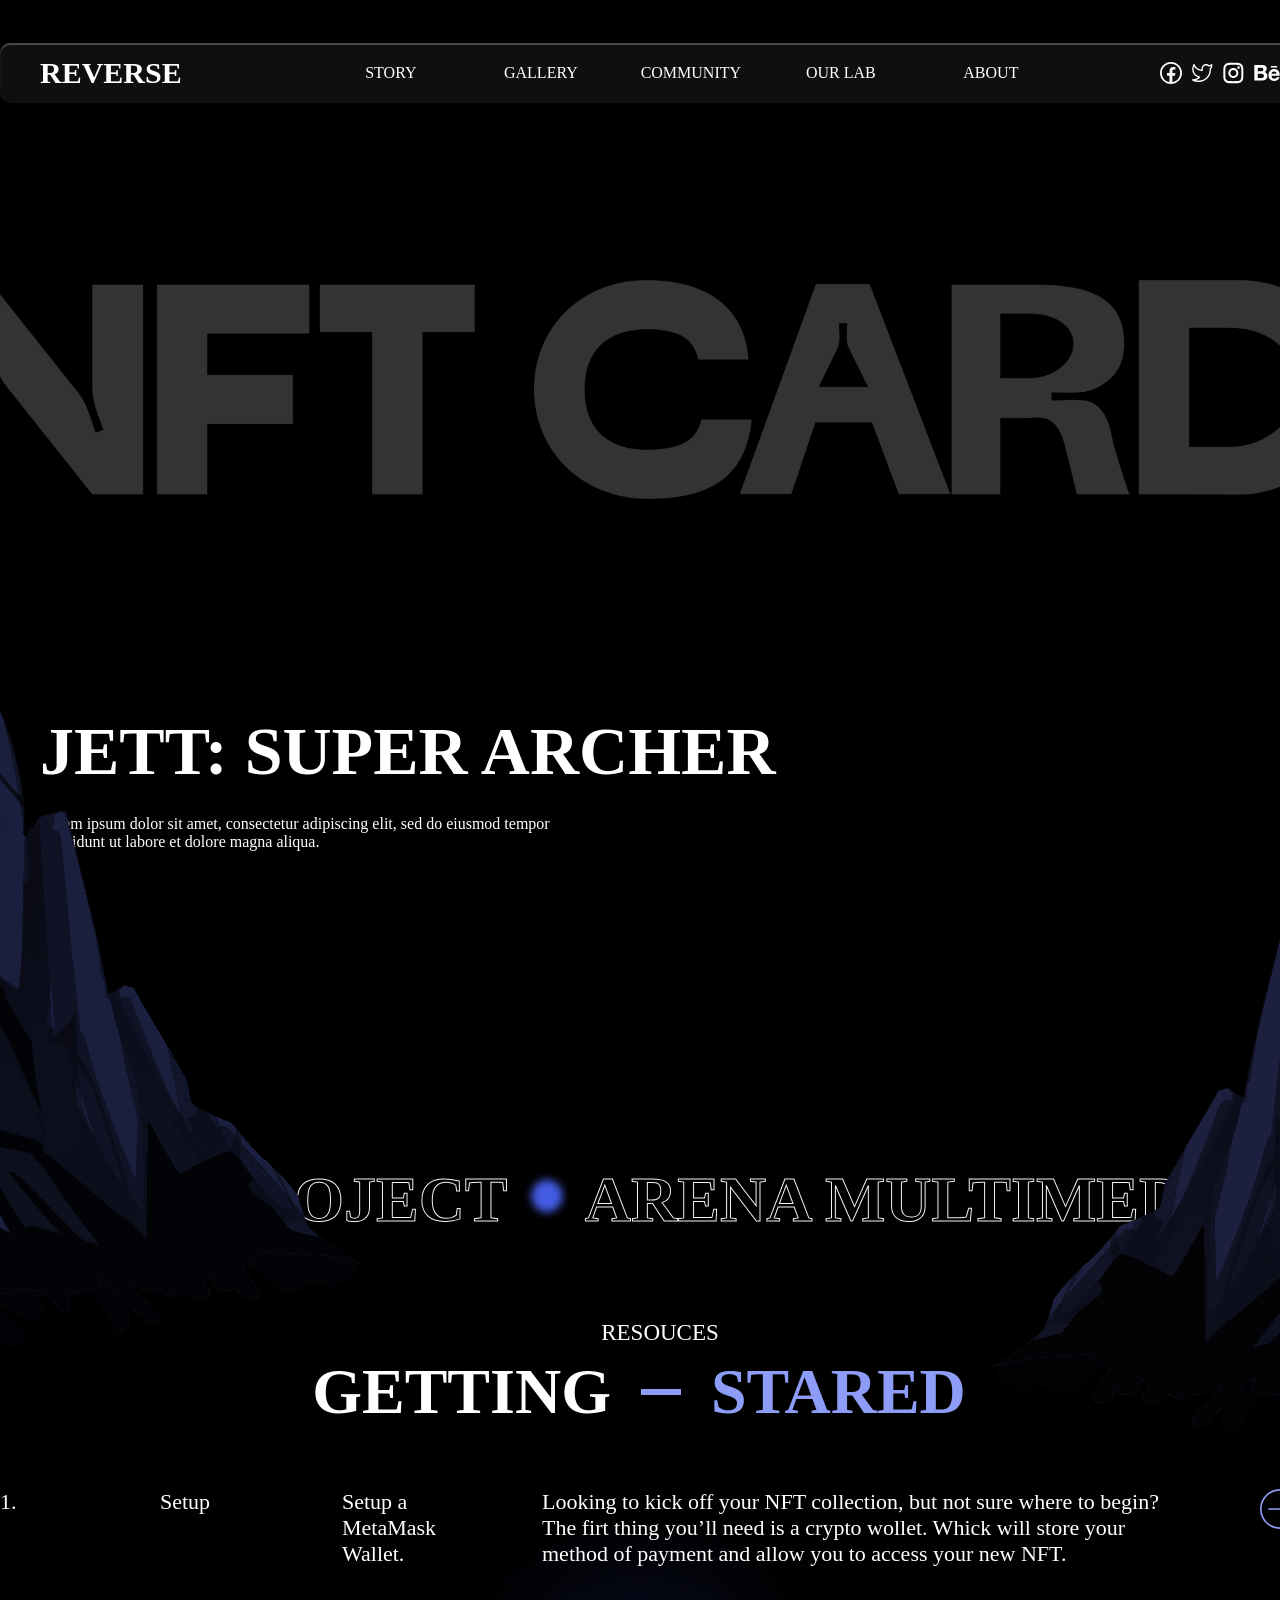
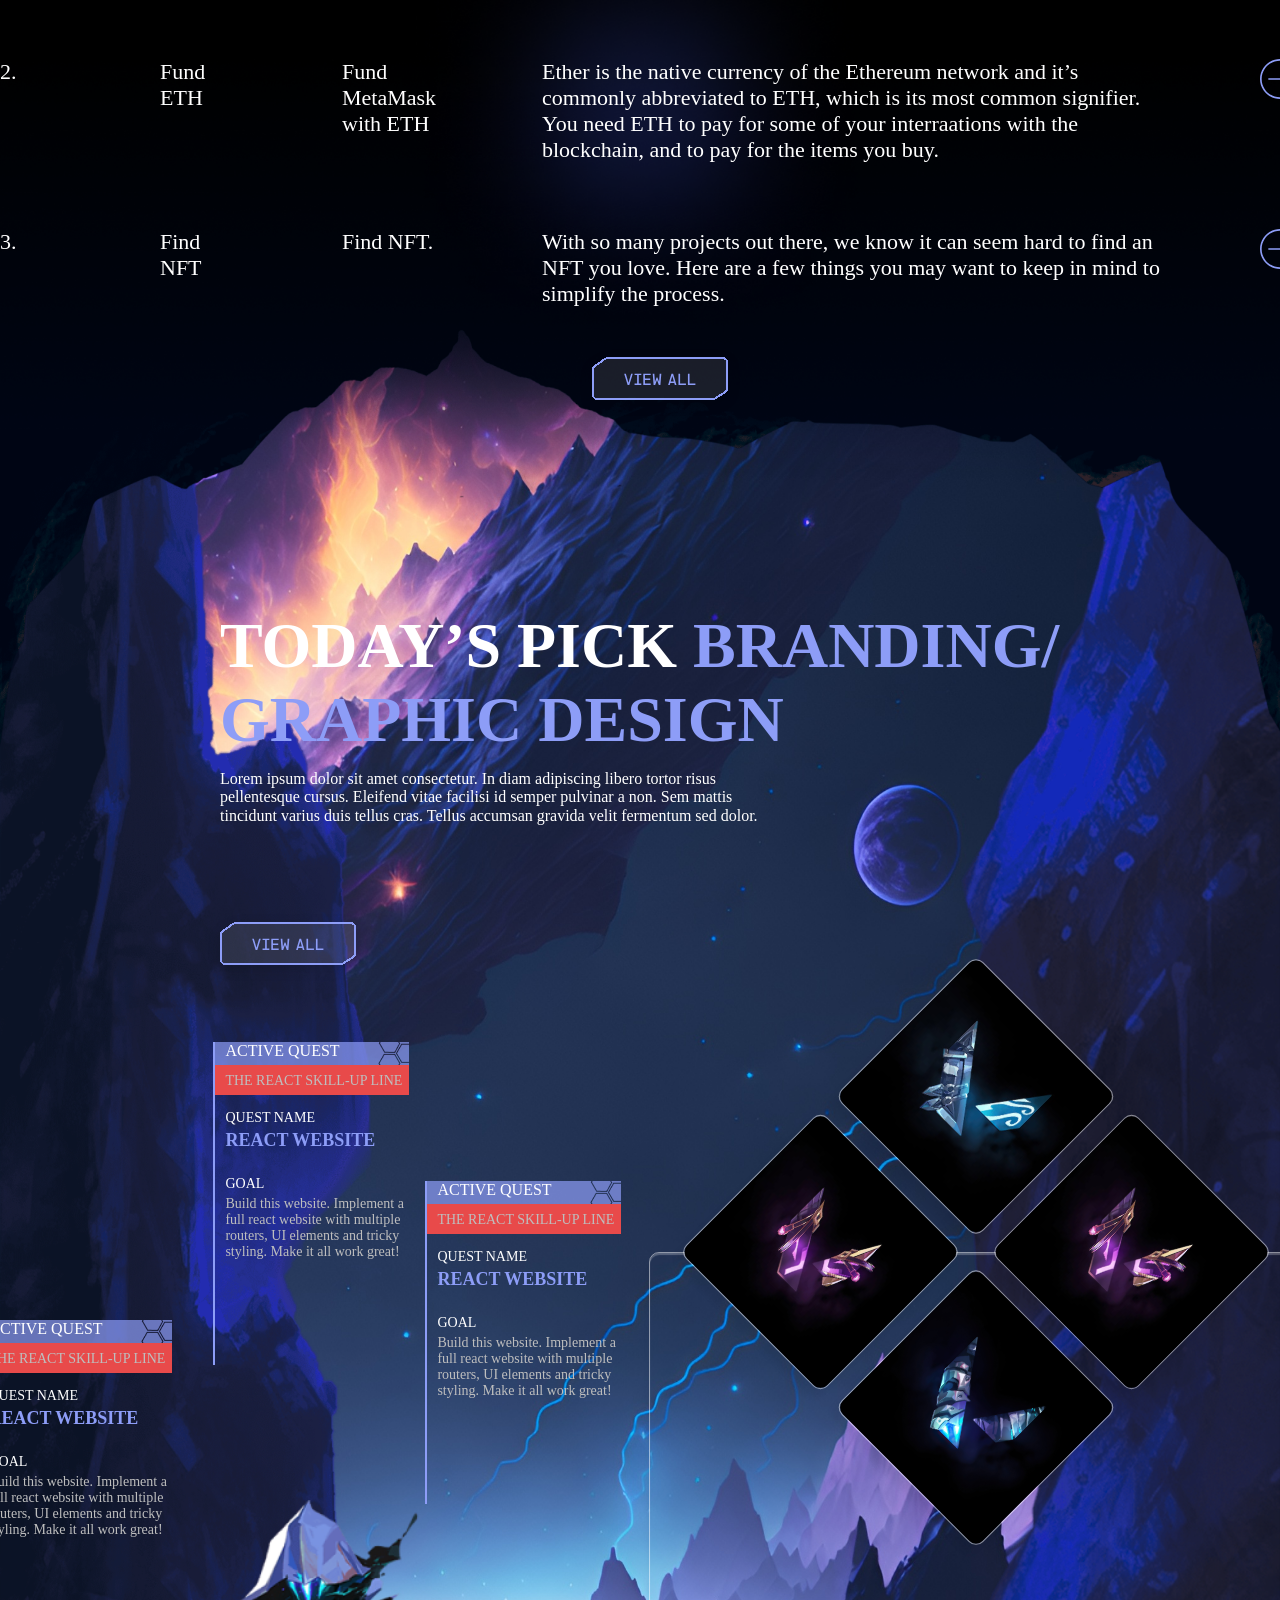
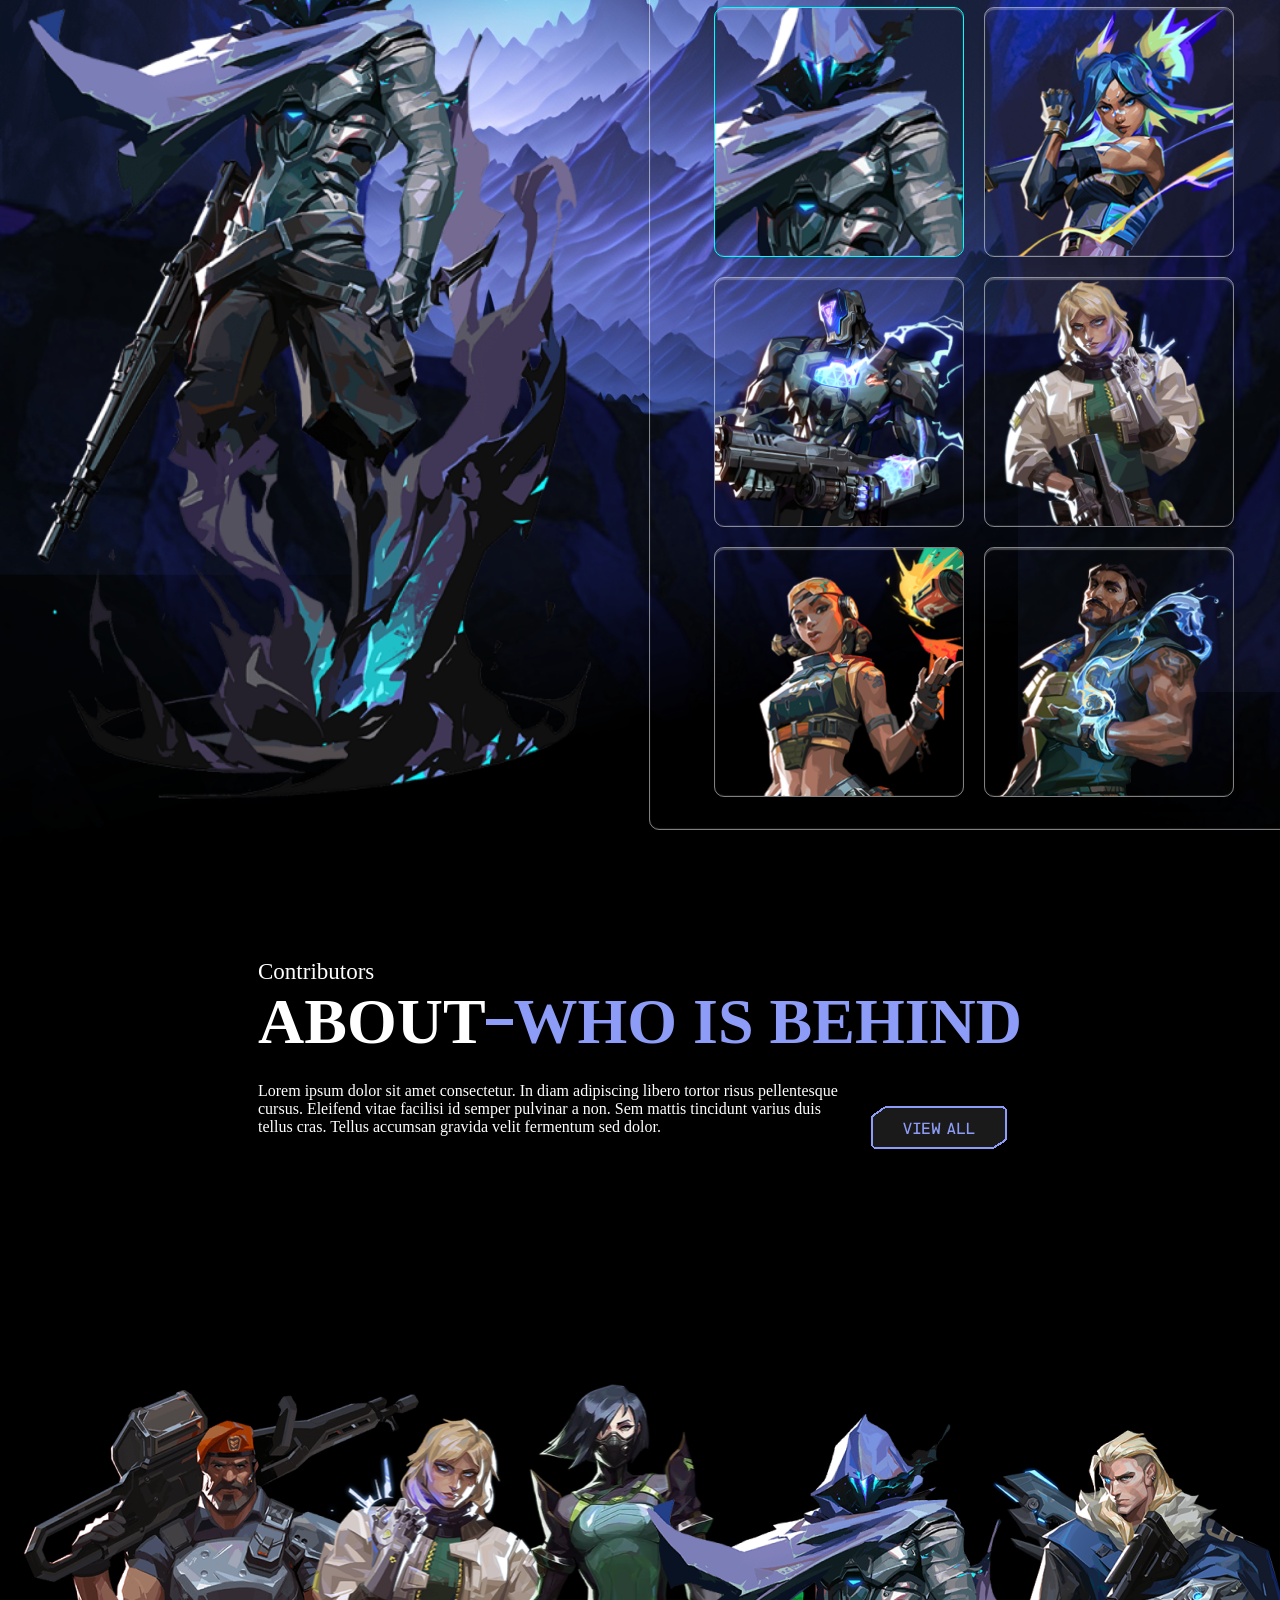
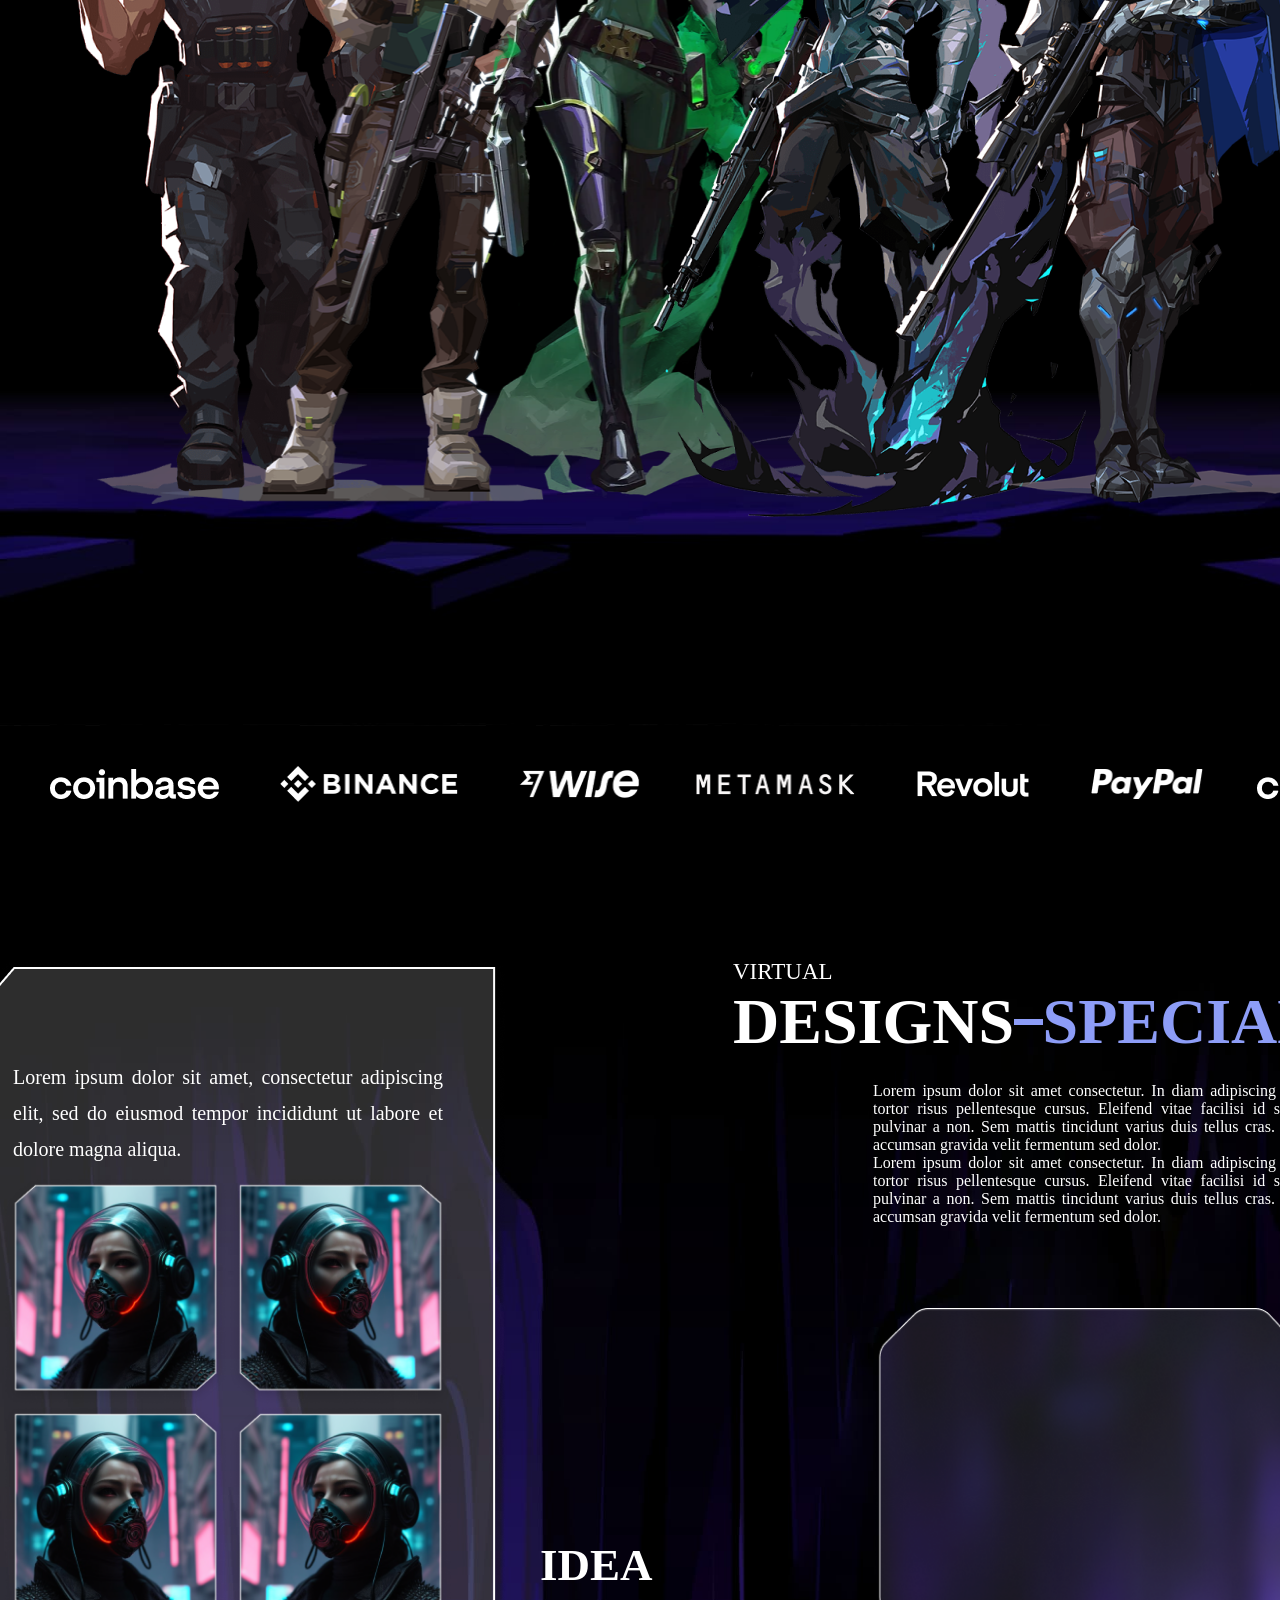
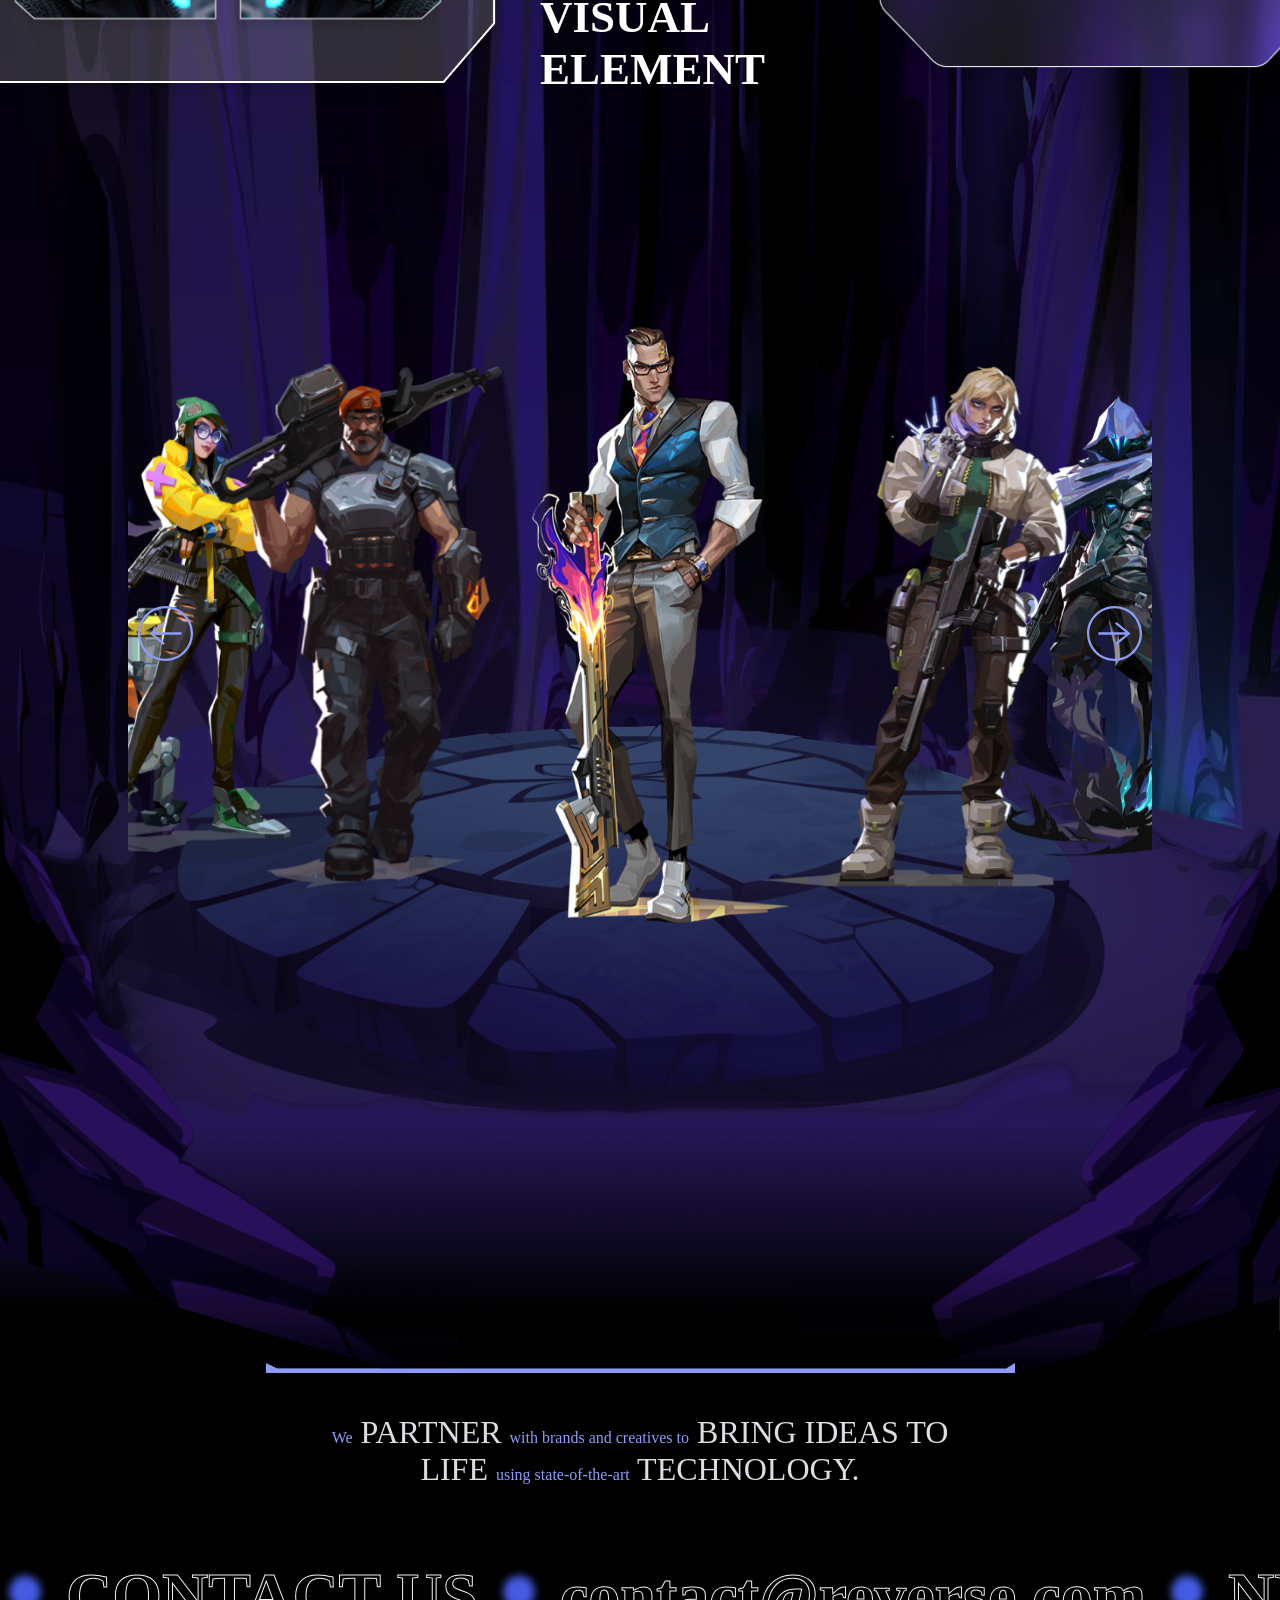
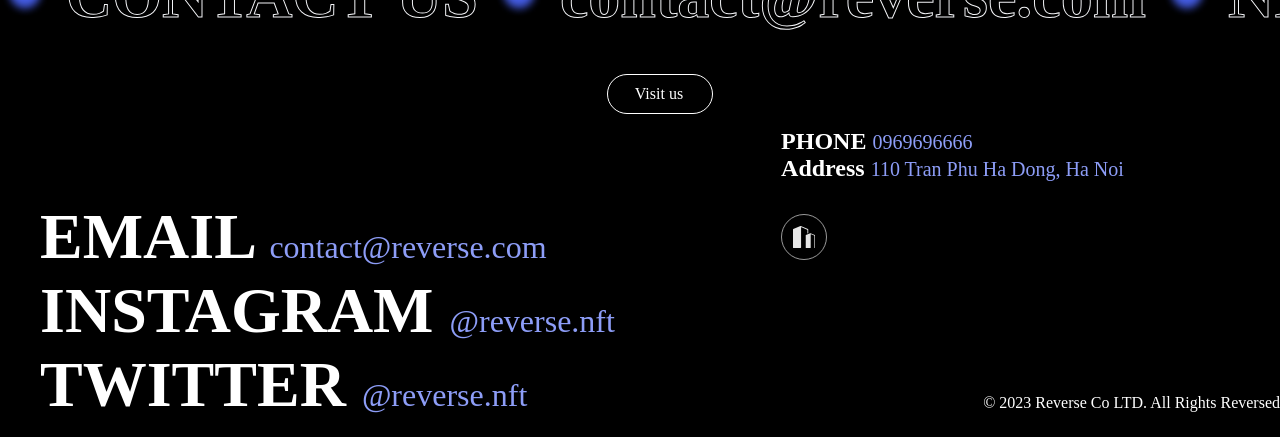
==== commit 17f3b1e7: "Refactor code" ====
--- a/src/index.html
+++ b/src/index.html
@@ -486,15 +486,13 @@
             </div>
             <div class="swiper-slide"><img src="../image/parallax/Charater_Wall_Sova.png" width="100%" height="100%" />
             </div>
-            <!-- <div class="swiper-slide"><img src="../image/parallax/Charater_Wall_Viper.png" width="100%" height="100%" />
-            </div> -->
+            <div class="swiper-slide"><img src="../image/parallax/Charater_Wall_KillJoy.png" width="100%" height="100%" />
+            </div>
           </div>
           <div class="swiper-button-prev circle-arrow-svg">
-            <!-- <svg xmlns="http://www.w3.org/2000/svg" width="40" height="40" viewBox="0 0 24 24"><path fill="#8d9df7" d="M15.71 12.71a1 1 0 0 0 .21-.33a1 1 0 0 0 0-.76a1 1 0 0 0-.21-.33l-3-3a1 1 0 0 0-1.42 1.42l1.3 1.29H9a1 1 0 0 0 0 2h3.59l-1.3 1.29a1 1 0 0 0 0 1.42a1 1 0 0 0 1.42 0ZM22 12a10 10 0 1 0-10 10a10 10 0 0 0 10-10ZM4 12a8 8 0 1 1 8 8a8 8 0 0 1-8-8Z"/></svg> -->
           <svg width="40" height="40"  viewBox="0 0 24 24" xmlns="http://www.w3.org/2000/svg" fill-rule="evenodd" clip-rule="evenodd"><path fill="#8d9df7" d="M12 0c-6.623 0-12 5.377-12 12s5.377 12 12 12 12-5.377 12-12-5.377-12-12-12zm0 1c-6.071 0-11 4.929-11 11s4.929 11 11 11 11-4.929 11-11-4.929-11-11-11zm4.828 11.5l-4.608 3.763.679.737 6.101-5-6.112-5-.666.753 4.604 3.747h-11.826v1h11.828z"/></svg>
           </div>
           <div class="swiper-button-next circle-arrow-svg">
-            <!-- <svg xmlns="http://www.w3.org/2000/svg" width="40" height="40" viewBox="0 0 24 24"><path fill="#8d9df7" d="M15.71 12.71a1 1 0 0 0 .21-.33a1 1 0 0 0 0-.76a1 1 0 0 0-.21-.33l-3-3a1 1 0 0 0-1.42 1.42l1.3 1.29H9a1 1 0 0 0 0 2h3.59l-1.3 1.29a1 1 0 0 0 0 1.42a1 1 0 0 0 1.42 0ZM22 12a10 10 0 1 0-10 10a10 10 0 0 0 10-10ZM4 12a8 8 0 1 1 8 8a8 8 0 0 1-8-8Z"/></svg> -->
           <svg width="40" height="40"  viewBox="0 0 24 24" xmlns="http://www.w3.org/2000/svg" fill-rule="evenodd" clip-rule="evenodd"><path fill="#8d9df7" d="M12 0c-6.623 0-12 5.377-12 12s5.377 12 12 12 12-5.377 12-12-5.377-12-12-12zm0 1c-6.071 0-11 4.929-11 11s4.929 11 11 11 11-4.929 11-11-4.929-11-11-11zm4.828 11.5l-4.608 3.763.679.737 6.101-5-6.112-5-.666.753 4.604 3.747h-11.826v1h11.828z"/></svg>
           </div>
         </div>
--- a/css/styles.css
+++ b/css/styles.css
@@ -237,8 +237,9 @@
   background: #8d9df7;
   cursor: pointer;
 }
+
 .circle-arrow-svg:hover svg path {
-    fill: #fff;
+  fill: #fff;
 }
 
 .title-section1 {
@@ -916,12 +917,12 @@
 
 .carousel_charater {
   position: absolute;
-    top: 5560px;
-    z-index: 5;
-    width: 1600px;
-    left: 0;
-    right: 0;
-    margin: auto;
+  top: 5560px;
+  z-index: 5;
+  width: 80%;
+  left: 0;
+  right: 0;
+  margin: auto;
 }
 
 .swiper {
@@ -930,25 +931,20 @@
   padding-top: 500px;
   padding-bottom: 500px;
 }
-.swiper-slide{
-  /* border: 1px solid transparent;
-  background-color: rgb(255 255 255 / 50%);
-  border-radius: 1rem; */
+
+.swiper-slide {
   width: 400px !important;
 }
-.swiper [class^="swiper-button-"]::after{
+
+.swiper [class^="swiper-button-"]::after {
   content: "" !important;
 }
-/*adjust arrow size*/
-.swiper [class^="swiper-button-"]{
+
+.swiper [class^="swiper-button-"] {
   width: 55px;
   height: 55px;
 }
 
-/*adjust arrow position*/
-/* .swiper .swiper-button-next{
-  right: -5px;
-}*/
-.swiper .swiper-button-prev svg{
+.swiper .swiper-button-prev svg {
   transform: rotate(180deg);
 }
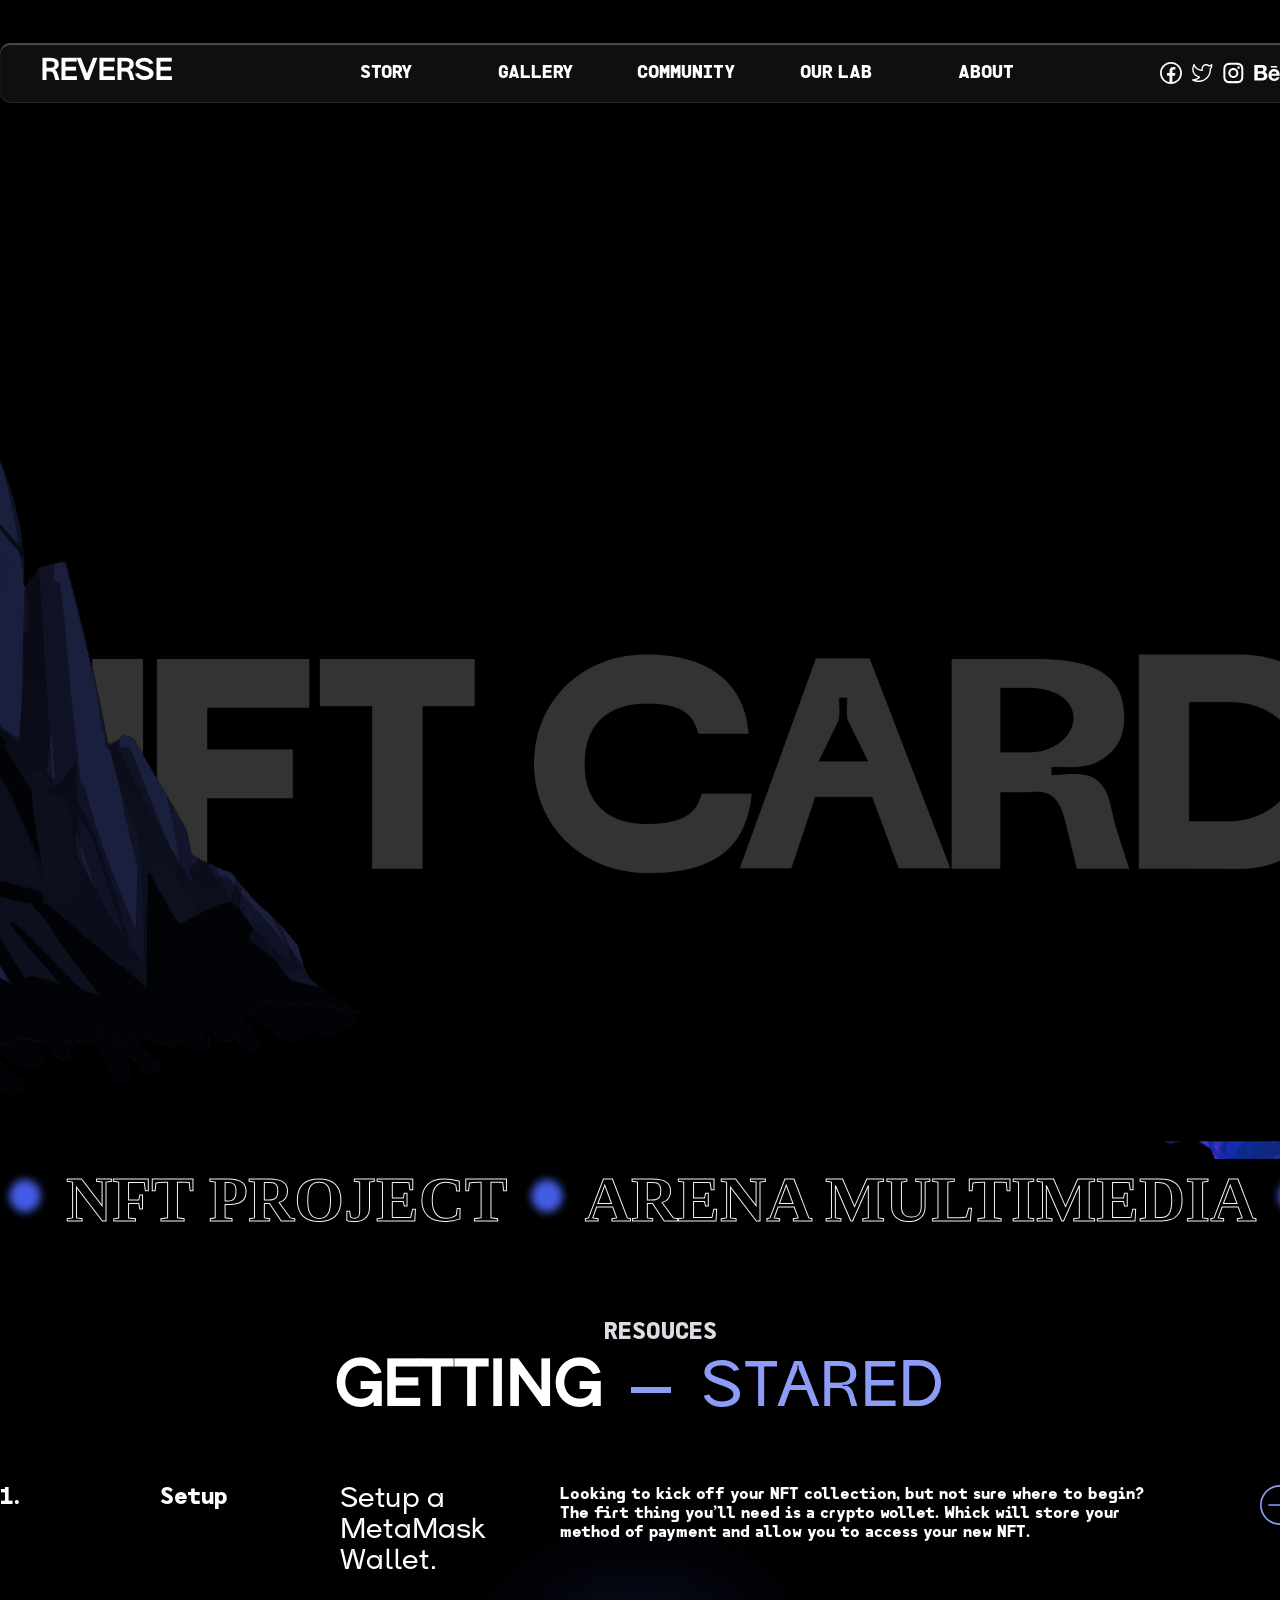
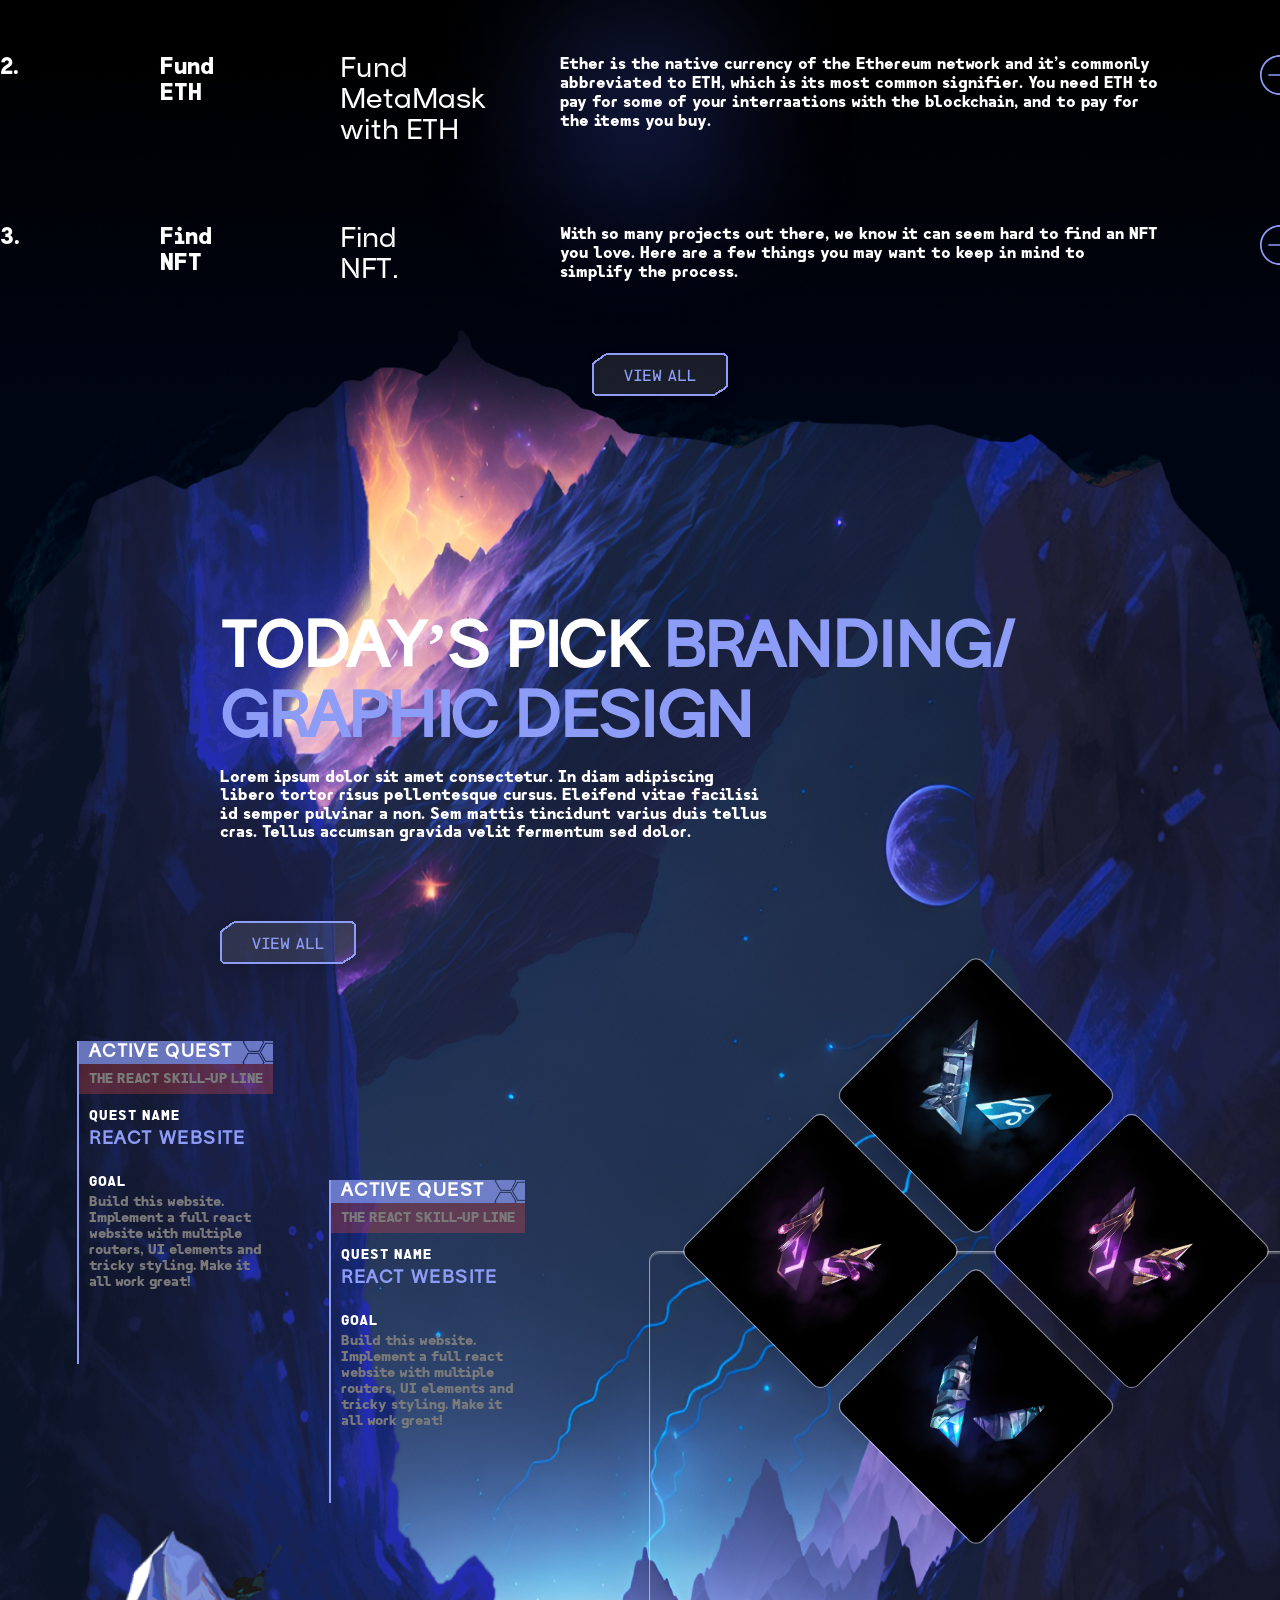
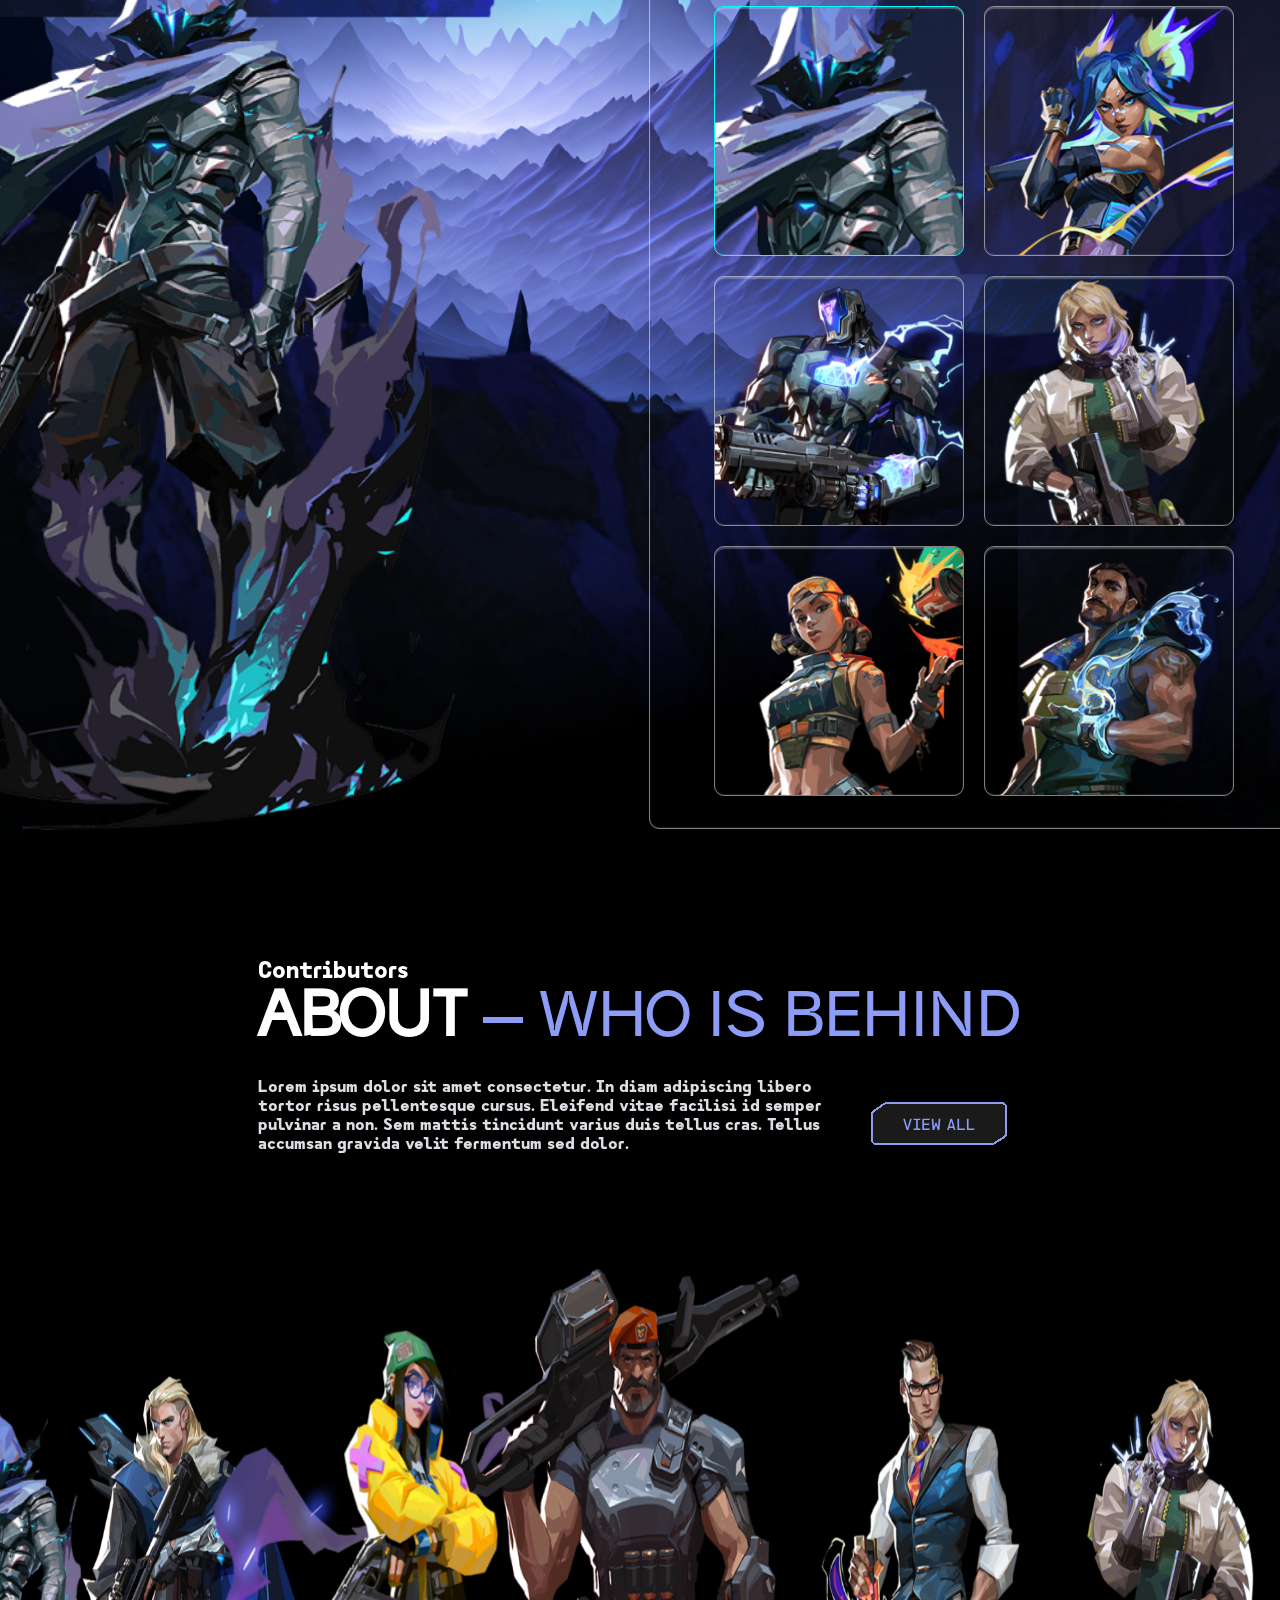
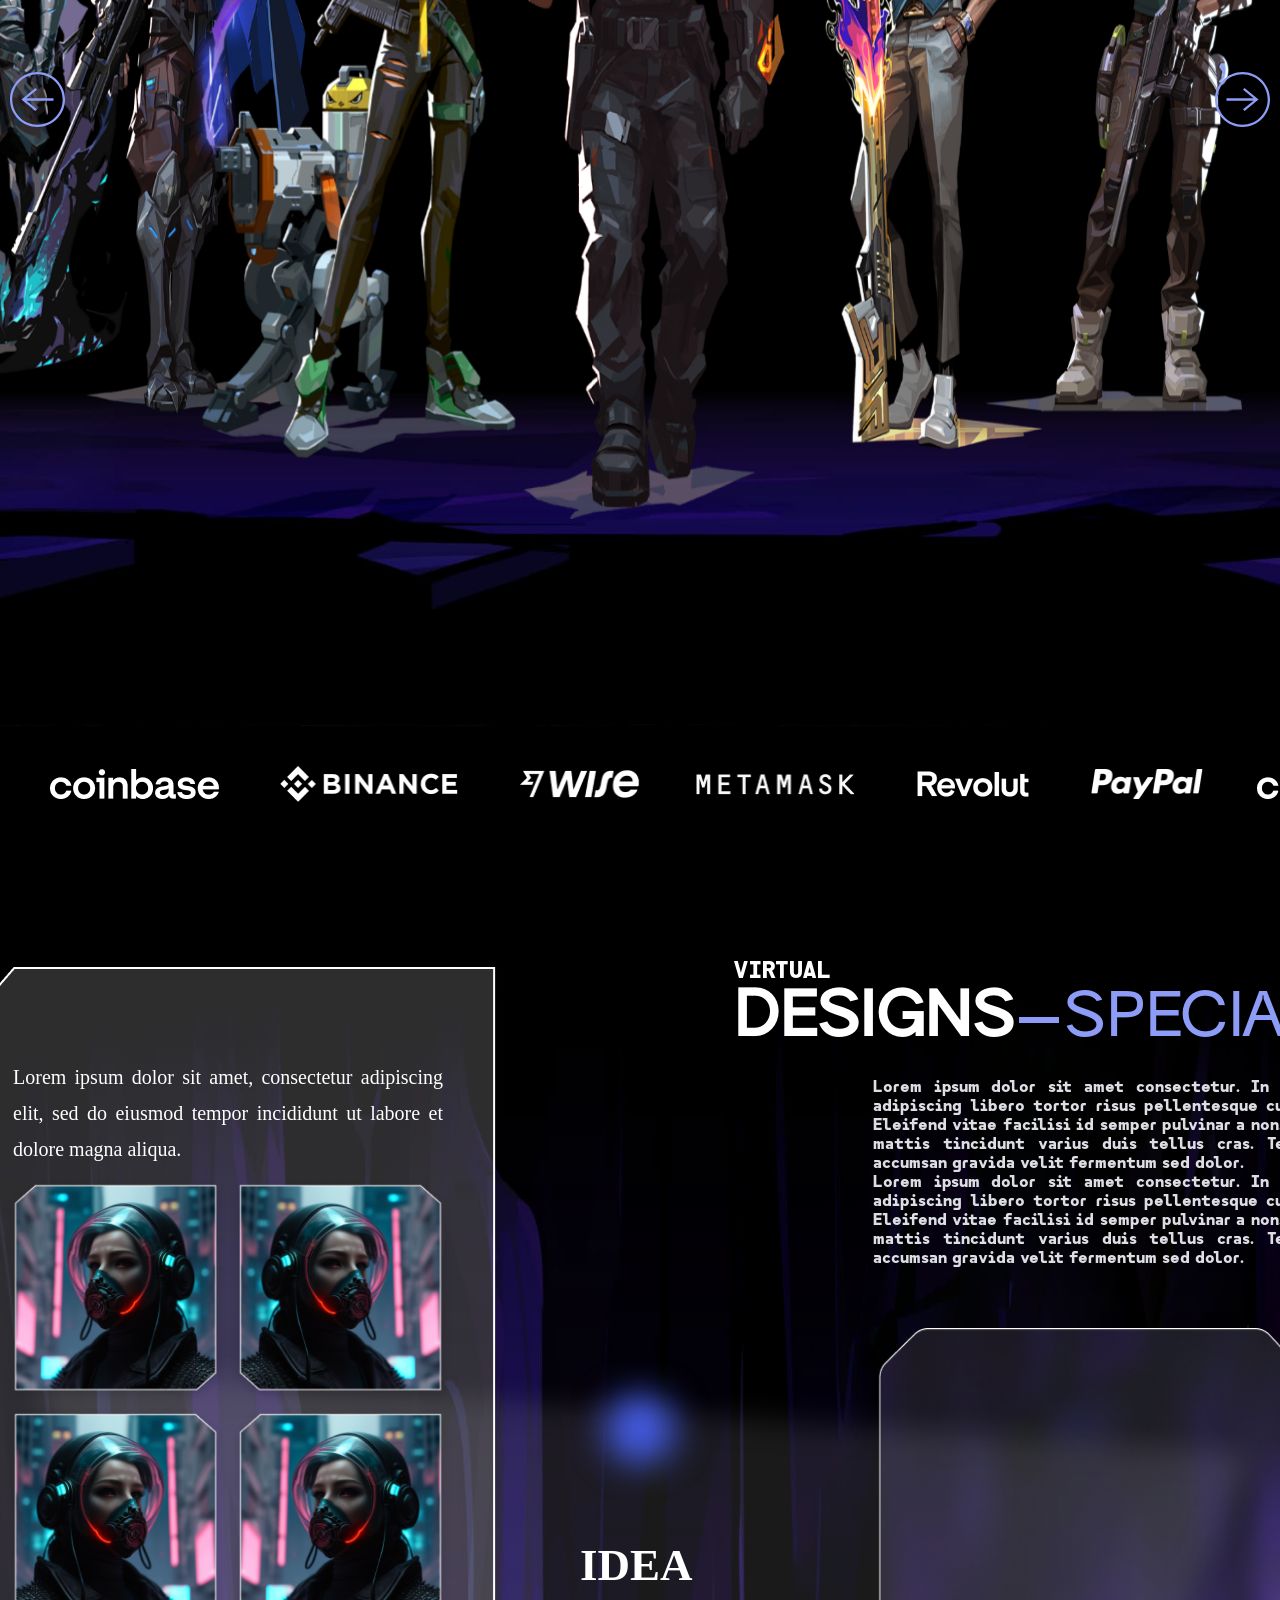
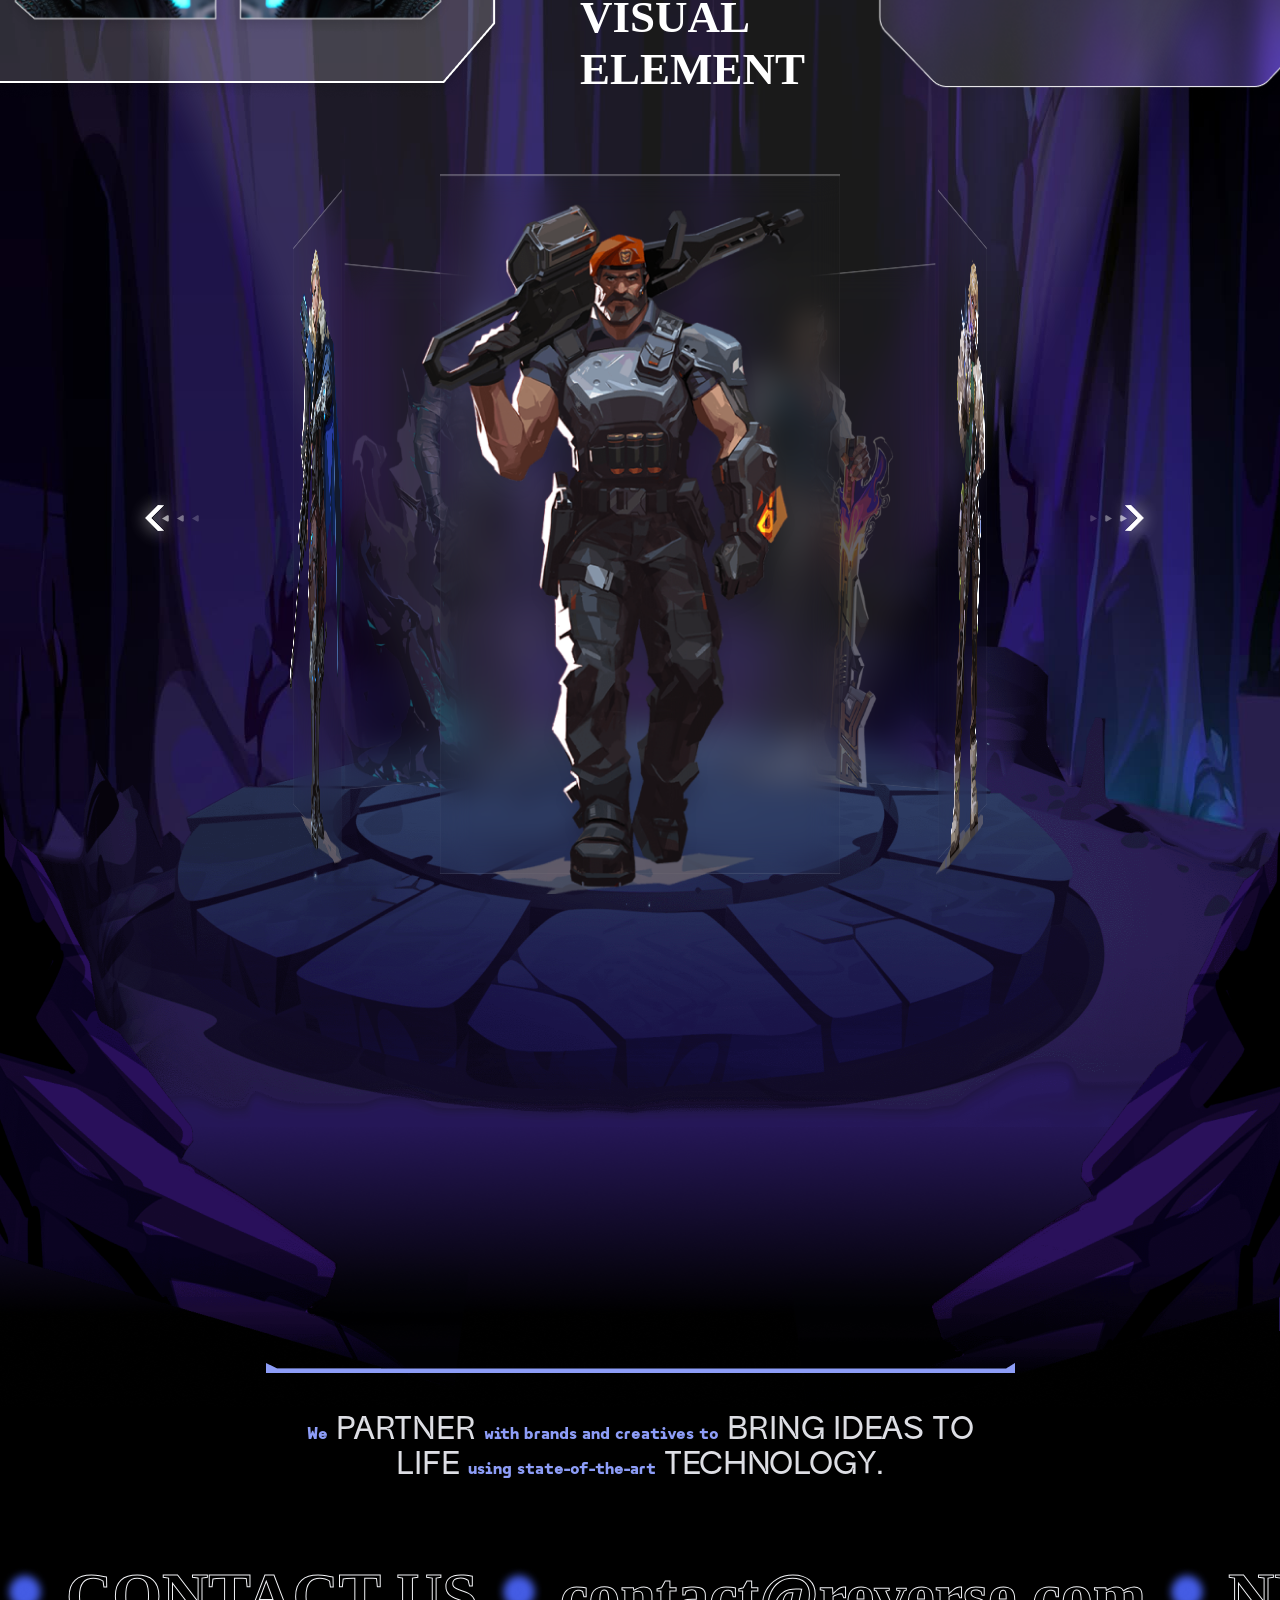
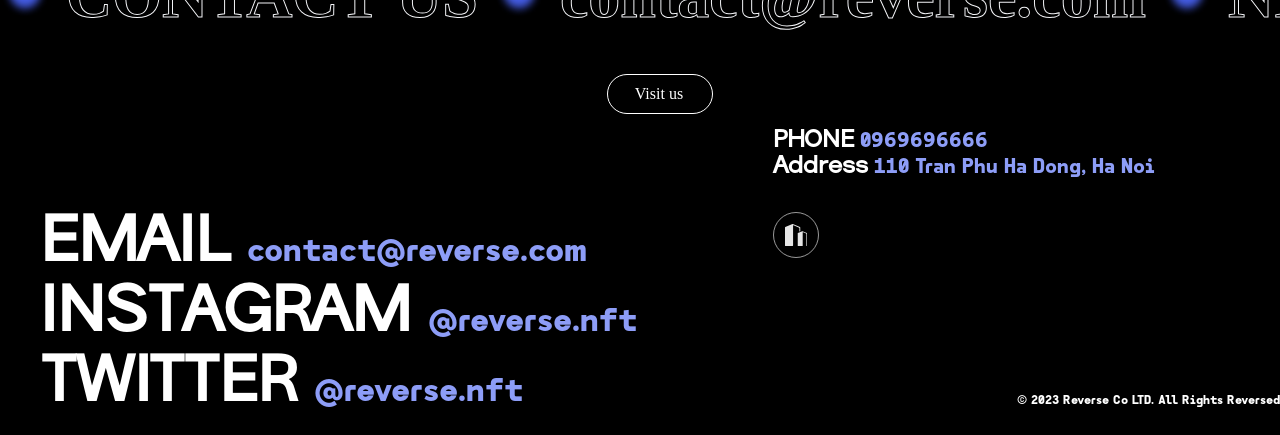
==== commit a32e5e40: "Update animation" ====
--- a/src/index.html
+++ b/src/index.html
@@ -59,6 +59,7 @@
 
   <main>
     <section class="section1">
+      <div class="background-black-section1"></div>
       <div class="inside-section1">
         <img src="../image/parallax/NFT_CARD.png" alt="" width="100%" />
         <!-- <div class="text-inside">NFT CARD</div> -->
@@ -74,11 +75,21 @@
           Lorem ipsum dolor sit amet, consectetur adipiscing elit, sed do
           eiusmod tempor incididunt ut labore et dolore magna aliqua.
         </div>
+        <div class="scroll-button">
+          <div>scroll</div>
+          <svg width="34" height="26" viewBox="0 0 34 26" fill="none" xmlns="http://www.w3.org/2000/svg">
+            <path
+              d="M2.51365 0.500046V0.500061H2.51759H30.8395C31.2006 0.502077 31.567 0.63729 31.8931 0.911472C32.2214 1.18757 32.4929 1.59241 32.6592 2.08687C32.8254 2.5809 32.8747 3.13051 32.7982 3.66464C32.7217 4.19907 32.5246 4.6819 32.2427 5.05654L32.2412 5.05856L18.0806 24.0765C18.0805 24.0768 18.0803 24.077 18.0801 24.0773C17.8853 24.3368 17.6574 24.5349 17.4148 24.6668C17.1728 24.7985 16.9187 24.8631 16.6667 24.8631C16.4147 24.8631 16.1606 24.7985 15.9185 24.6668C15.6759 24.5348 15.448 24.3367 15.2531 24.0771C15.253 24.0769 15.2529 24.0767 15.2527 24.0765L1.09213 5.05856L1.09213 5.05856L1.09061 5.05654C0.807467 4.68026 0.609914 4.19488 0.534138 3.65782C0.458405 3.12106 0.509613 2.56923 0.678375 2.07425C0.847282 1.57885 1.12187 1.17473 1.45287 0.900928C1.78183 0.628815 2.15078 0.497191 2.51365 0.500046Z"
+              fill="#1D2130" stroke="#8D9DF7" />
+          </svg>
+
+        </div>
       </div>
       <div class="img-parallax">
         <img id="parallax1" src="../image/parallax/rocks-front__left.png" alt="" />
         <img id="parallax2" src="../image/parallax/rocks-front__right.png" alt="" />
       </div>
+
       <div class="loop-run">
         <div class="text-loop-run run-text">
           <img src="../image/parallax/Ellipse.png" alt="" width="50px" height="50px" />
@@ -113,39 +124,51 @@
           </div>
         </div>
         <div class="grid-container">
-          <div class="grid-item">1.</div>
-          <div class="grid-item">Setup</div>
-          <div class="grid-item">Setup a MetaMask Wallet.</div>
-          <div class="grid-item">
+          <div class="grid-item stt">1.</div>
+          <div class="grid-item stt">Setup</div>
+          <div class="grid-item title">Setup a MetaMask Wallet.</div>
+          <div class="grid-item desception">
             Looking to kick off your NFT collection, but not sure where to
             begin? The firt thing you’ll need is a crypto wollet. Whick will
             store your method of payment and allow you to access your new NFT.
           </div>
           <div class="grid-item circle-arrow-svg">
-            <svg width="40" height="40"  viewBox="0 0 24 24" xmlns="http://www.w3.org/2000/svg" fill-rule="evenodd" clip-rule="evenodd"><path fill="#8d9df7" d="M12 0c-6.623 0-12 5.377-12 12s5.377 12 12 12 12-5.377 12-12-5.377-12-12-12zm0 1c-6.071 0-11 4.929-11 11s4.929 11 11 11 11-4.929 11-11-4.929-11-11-11zm4.828 11.5l-4.608 3.763.679.737 6.101-5-6.112-5-.666.753 4.604 3.747h-11.826v1h11.828z"/></svg>
-          </div>
-          <div class="grid-item">2.</div>
-          <div class="grid-item">Fund ETH</div>
-          <div class="grid-item">Fund MetaMask with ETH</div>
-          <div class="grid-item">
+            <svg width="40" height="40" viewBox="0 0 24 24" xmlns="http://www.w3.org/2000/svg" fill-rule="evenodd"
+              clip-rule="evenodd">
+              <path fill="#8d9df7"
+                d="M12 0c-6.623 0-12 5.377-12 12s5.377 12 12 12 12-5.377 12-12-5.377-12-12-12zm0 1c-6.071 0-11 4.929-11 11s4.929 11 11 11 11-4.929 11-11-4.929-11-11-11zm4.828 11.5l-4.608 3.763.679.737 6.101-5-6.112-5-.666.753 4.604 3.747h-11.826v1h11.828z" />
+            </svg>
+          </div>
+          <div class="grid-item stt">2.</div>
+          <div class="grid-item stt">Fund ETH</div>
+          <div class="grid-item title">Fund MetaMask with ETH</div>
+          <div class="grid-item desception">
             Ether is the native currency of the Ethereum network and it’s
             commonly abbreviated to ETH, which is its most common signifier.
             You need ETH to pay for some of your interraations with the
             blockchain, and to pay for the items you buy.
           </div>
           <div class="grid-item circle-arrow-svg">
-            <svg width="40" height="40"  viewBox="0 0 24 24" xmlns="http://www.w3.org/2000/svg" fill-rule="evenodd" clip-rule="evenodd"><path fill="#8d9df7" d="M12 0c-6.623 0-12 5.377-12 12s5.377 12 12 12 12-5.377 12-12-5.377-12-12-12zm0 1c-6.071 0-11 4.929-11 11s4.929 11 11 11 11-4.929 11-11-4.929-11-11-11zm4.828 11.5l-4.608 3.763.679.737 6.101-5-6.112-5-.666.753 4.604 3.747h-11.826v1h11.828z"/></svg>
-          </div>
-          <div class="grid-item">3.</div>
-          <div class="grid-item">Find NFT</div>
-          <div class="grid-item">Find NFT.</div>
-          <div class="grid-item">
+            <svg width="40" height="40" viewBox="0 0 24 24" xmlns="http://www.w3.org/2000/svg" fill-rule="evenodd"
+              clip-rule="evenodd">
+              <path fill="#8d9df7"
+                d="M12 0c-6.623 0-12 5.377-12 12s5.377 12 12 12 12-5.377 12-12-5.377-12-12-12zm0 1c-6.071 0-11 4.929-11 11s4.929 11 11 11 11-4.929 11-11-4.929-11-11-11zm4.828 11.5l-4.608 3.763.679.737 6.101-5-6.112-5-.666.753 4.604 3.747h-11.826v1h11.828z" />
+            </svg>
+          </div>
+          <div class="grid-item stt">3.</div>
+          <div class="grid-item stt">Find NFT</div>
+          <div class="grid-item title">Find NFT.</div>
+          <div class="grid-item desception">
             With so many projects out there, we know it can seem hard to find
             an NFT you love. Here are a few things you may want to keep in
             mind to simplify the process.
           </div>
           <div class="grid-item circle-arrow-svg">
-            <svg width="40" height="40"  viewBox="0 0 24 24" xmlns="http://www.w3.org/2000/svg" fill-rule="evenodd" clip-rule="evenodd"><path fill="#8d9df7" d="M12 0c-6.623 0-12 5.377-12 12s5.377 12 12 12 12-5.377 12-12-5.377-12-12-12zm0 1c-6.071 0-11 4.929-11 11s4.929 11 11 11 11-4.929 11-11-4.929-11-11-11zm4.828 11.5l-4.608 3.763.679.737 6.101-5-6.112-5-.666.753 4.604 3.747h-11.826v1h11.828z"/></svg>
+            <svg width="40" height="40" viewBox="0 0 24 24" xmlns="http://www.w3.org/2000/svg" fill-rule="evenodd"
+              clip-rule="evenodd">
+              <path fill="#8d9df7"
+                d="M12 0c-6.623 0-12 5.377-12 12s5.377 12 12 12 12-5.377 12-12-5.377-12-12-12zm0 1c-6.071 0-11 4.929-11 11s4.929 11 11 11 11-4.929 11-11-4.929-11-11-11zm4.828 11.5l-4.608 3.763.679.737 6.101-5-6.112-5-.666.753 4.604 3.747h-11.826v1h11.828z" />
+            </svg>
           </div>
         </div>
         <svg class="svg-section2" width="162" height="68" viewBox="0 0 162 68" fill="none"
@@ -334,6 +357,12 @@
       <div class="background-rock-left-section2">
         <img src="../image/parallax/rock-left.png" width="100%" height="100%" />
       </div>
+      <div class="background-section2-section2">
+        <img src="../image/parallax/background-section1.png" width="100%" height="100%" />
+      </div>
+      <div class="background-rectangle-section2">
+        <img src="../image/parallax/Rectangle 96.png" width="100%" height="100%" />
+      </div>
     </section>
     <section class="section3">
       <div class="container-section3">
@@ -383,20 +412,36 @@
         </div>
       </div>
       <div class="background-charater-wall">
-        <div class="charater-wall">
-          <img src="../image/parallax/Charater_Wall_Brimstone.png" width="100%" height="100%" />
-        </div>
-        <div class="charater-wall">
-          <img src="../image/parallax/Charater_Wall_Deadlock.png" width="100%" height="100%" />
-        </div>
-        <div class="charater-wall">
-          <img src="../image/parallax/Charater_Wall_Viper.png" width="100%" height="100%" />
-        </div>
-        <div class="charater-wall">
-          <img src="../image/parallax/Charater_Wall_Omen.png" width="100%" height="100%" />
-        </div>
-        <div class="charater-wall">
-          <img src="../image/parallax/Charater_Wall_Sova.png" width="100%" height="100%" />
+        <div class="swiper">
+          <div class="swiper-wrapper">
+            <div class="swiper-slide"><img src="../image/parallax/Charater_Wall_Brimstone.png" width="100%"
+                height="100%" /></div>
+            <div class="swiper-slide"><img src="../image/parallax/Charater_Wall_Chamber.png" width="100%"
+                height="100%" /></div>
+            <div class="swiper-slide"><img src="../image/parallax/Charater_Wall_Deadlock.png" width="100%"
+                height="100%" /></div>
+            <div class="swiper-slide"><img src="../image/parallax/Charater_Wall_Omen.png" width="100%" height="100%" />
+            </div>
+            <div class="swiper-slide"><img src="../image/parallax/Charater_Wall_Sova.png" width="100%" height="100%" />
+            </div>
+            <div class="swiper-slide"><img src="../image/parallax/Charater_Wall_KillJoy.png" width="100%"
+                height="100%" />
+            </div>
+          </div>
+          <div class="swiper-button-prev circle-arrow-svg">
+            <svg width="40" height="40" viewBox="0 0 24 24" xmlns="http://www.w3.org/2000/svg" fill-rule="evenodd"
+              clip-rule="evenodd">
+              <path fill="#8d9df7"
+                d="M12 0c-6.623 0-12 5.377-12 12s5.377 12 12 12 12-5.377 12-12-5.377-12-12-12zm0 1c-6.071 0-11 4.929-11 11s4.929 11 11 11 11-4.929 11-11-4.929-11-11-11zm4.828 11.5l-4.608 3.763.679.737 6.101-5-6.112-5-.666.753 4.604 3.747h-11.826v1h11.828z" />
+            </svg>
+          </div>
+          <div class="swiper-button-next circle-arrow-svg">
+            <svg width="40" height="40" viewBox="0 0 24 24" xmlns="http://www.w3.org/2000/svg" fill-rule="evenodd"
+              clip-rule="evenodd">
+              <path fill="#8d9df7"
+                d="M12 0c-6.623 0-12 5.377-12 12s5.377 12 12 12 12-5.377 12-12-5.377-12-12-12zm0 1c-6.071 0-11 4.929-11 11s4.929 11 11 11 11-4.929 11-11-4.929-11-11-11zm4.828 11.5l-4.608 3.763.679.737 6.101-5-6.112-5-.666.753 4.604 3.747h-11.826v1h11.828z" />
+            </svg>
+          </div>
         </div>
       </div>
       <div class="background_charater_wall2">
@@ -456,6 +501,37 @@
         </div>
       </div>
       <div class="text__charater-section4">IDEA VISUAL ELEMENT</div>
+      <svg class="cricle__charater-section4" xmlns="http://www.w3.org/2000/svg" width="241" height="240"
+        viewBox="0 0 241 240" fill="none">
+        <g filter="url(#filter0_f_511_11790)">
+          <circle cx="60" cy="60" r="60" transform="matrix(-1 0 0 1 180.545 60)" fill="#445CE4" />
+        </g>
+        <defs>
+          <filter id="filter0_f_511_11790" x="0.544922" y="0" width="240" height="240" filterUnits="userSpaceOnUse"
+            color-interpolation-filters="sRGB">
+            <feFlood flood-opacity="0" result="BackgroundImageFix" />
+            <feBlend mode="normal" in="SourceGraphic" in2="BackgroundImageFix" result="shape" />
+            <feGaussianBlur stdDeviation="30" result="effect1_foregroundBlur_511_11790" />
+          </filter>
+        </defs>
+      </svg>
+      <svg class="background__charater-section4" xmlns="http://www.w3.org/2000/svg" width="1818" height="1489" viewBox="0 0 1818 1489" fill="none">
+  <g style="mix-blend-mode:overlay" filter="url(#filter0_f_511_11773)">
+    <path d="M631.5 1425C581.9 1396.6 447.333 970.333 365.5 742L41 41L1777 165C1676.17 409.833 1217.3 1403.8 1192.5 1425C1161.5 1451.5 693.5 1460.5 631.5 1425Z" fill="white"/>
+    <path d="M631.5 1425C581.9 1396.6 447.333 970.333 365.5 742L41 41L1777 165C1676.17 409.833 1217.3 1403.8 1192.5 1425C1161.5 1451.5 693.5 1460.5 631.5 1425Z" stroke="url(#paint0_linear_511_11773)"/>
+  </g>
+  <defs>
+    <filter id="filter0_f_511_11773" x="0.189453" y="0.441406" width="1817.54" height="1488.43" filterUnits="userSpaceOnUse" color-interpolation-filters="sRGB">
+      <feFlood flood-opacity="0" result="BackgroundImageFix"/>
+      <feBlend mode="normal" in="SourceGraphic" in2="BackgroundImageFix" result="shape"/>
+      <feGaussianBlur stdDeviation="20" result="effect1_foregroundBlur_511_11773"/>
+    </filter>
+    <linearGradient id="paint0_linear_511_11773" x1="906.5" y1="1512.5" x2="938.5" y2="701" gradientUnits="userSpaceOnUse">
+      <stop stop-color="white"/>
+      <stop offset="1" stop-color="white" stop-opacity="0"/>
+    </linearGradient>
+  </defs>
+</svg>
       <div class="background-charater-section4">
         <div class="background-charater-item-section4">
           <div class="text-character-item">
@@ -474,26 +550,182 @@
         <img src="../image/parallax/background_section4.png" alt="" width="100%" height="100%" />
       </div>
       <div class="carousel_charater">
-        <div class="swiper">
-          <div class="swiper-wrapper">
-            <div class="swiper-slide"><img src="../image/parallax/Charater_Wall_Brimstone.png" width="100%"
-                height="100%" /></div>
-            <div class="swiper-slide"><img src="../image/parallax/Charater_Wall_Chamber.png" width="100%"
-                height="100%" /></div>
-            <div class="swiper-slide"><img src="../image/parallax/Charater_Wall_Deadlock.png" width="100%"
-                height="100%" /></div>
-            <div class="swiper-slide"><img src="../image/parallax/Charater_Wall_Omen.png" width="100%" height="100%" />
-            </div>
-            <div class="swiper-slide"><img src="../image/parallax/Charater_Wall_Sova.png" width="100%" height="100%" />
-            </div>
-            <div class="swiper-slide"><img src="../image/parallax/Charater_Wall_KillJoy.png" width="100%" height="100%" />
-            </div>
-          </div>
-          <div class="swiper-button-prev circle-arrow-svg">
-          <svg width="40" height="40"  viewBox="0 0 24 24" xmlns="http://www.w3.org/2000/svg" fill-rule="evenodd" clip-rule="evenodd"><path fill="#8d9df7" d="M12 0c-6.623 0-12 5.377-12 12s5.377 12 12 12 12-5.377 12-12-5.377-12-12-12zm0 1c-6.071 0-11 4.929-11 11s4.929 11 11 11 11-4.929 11-11-4.929-11-11-11zm4.828 11.5l-4.608 3.763.679.737 6.101-5-6.112-5-.666.753 4.604 3.747h-11.826v1h11.828z"/></svg>
-          </div>
-          <div class="swiper-button-next circle-arrow-svg">
-          <svg width="40" height="40"  viewBox="0 0 24 24" xmlns="http://www.w3.org/2000/svg" fill-rule="evenodd" clip-rule="evenodd"><path fill="#8d9df7" d="M12 0c-6.623 0-12 5.377-12 12s5.377 12 12 12 12-5.377 12-12-5.377-12-12-12zm0 1c-6.071 0-11 4.929-11 11s4.929 11 11 11 11-4.929 11-11-4.929-11-11-11zm4.828 11.5l-4.608 3.763.679.737 6.101-5-6.112-5-.666.753 4.604 3.747h-11.826v1h11.828z"/></svg>
+        <div class="roadmap__box">
+          <div class="carousel">
+            <figure>
+              <div class="carousel__block">
+                <!-- <div class="carousel__block_title">
+                      Exclusive Network
+                   </div> -->
+                <div class="block__box">
+                  <img src="../image/parallax/Charater_Wall_Brimstone.png" width="100%" height="100%" />
+
+                  <!-- <div class="block__description">
+                         <b>Villains</b> are the most elite club in Ordinals. Invest in yourself, elevate your
+                         network, and amplify your influence, all while having fun with our art and engaging
+                         activities
+                      </div>
+                      <ul class="block__ui">
+                         <li>
+                            Brush shoulders with respected and notorious leaders.
+                         </li>
+                         <li>
+                            Access High-Impact Events
+                         </li>
+                         <li>
+                            Receive mentorship and guidance in fun set ups
+                         </li>
+                      </ul> -->
+                </div>
+              </div>
+              <div class="carousel__block">
+                <!-- <div class="carousel__block_title">
+                      Partners Awards
+                   </div> -->
+                <div class="block__box">
+                  <img src="../image/parallax/Charater_Wall_Deadlock.png" width="100%" height="100%" />
+
+                  <!-- <div class="block__title">
+                         Multiple NFT holders will unlock perks and prizes from partners such as but not
+                         limited to:
+                      </div>
+                      <ul class="block__ui">
+                         <li>
+                            Leadership Events by Billion-Dollar Company Founders
+                         </li>
+                         <li>
+                            Free trip around the world by Carnival Cruislines and their brands
+                         </li>
+                         <li>
+                            $6000 gift from Abexcore
+                         </li>
+                         <li>
+                            Free Membership at a celebrity Gym
+                         </li>
+                         <li>
+                            Paid Trip to meet celebrities and attend a red carpet event in Hollywood, LA, Miami,
+                            Cannes, Milan etc.
+                         </li>
+                      </ul> -->
+                </div>
+              </div>
+              <div class="carousel__block">
+                <!-- <div class="carousel__block_title">
+                      Advanced <br> AI
+                   </div> -->
+                <div class="block__box" style="opacity: 0.3;">
+                  <img src="../image/parallax/Charater_Wall_Chamber.png" width="100%" height="100%" />
+
+                  <!-- <ul class="block__ui">
+                         <li>
+                            Access to Shay, Abex Core most advanced Ai in fitness
+                         </li>
+                         <li>
+                            Access to an advanced AI we are building for Entrepreneurs:
+                         </li>
+                      </ul>
+                      <div class="block__description">
+                         Embarking on the journey of entrepreneurship can be both exciting and daunting. We're
+                         thrilled to announce the development of an AI designed to support entrepreneurs. You'll
+                         have access to a wealth of knowledge, guidance,practical tools to maximize your chances of
+                         success.
+                      </div> -->
+                </div>
+              </div>
+              <div class="carousel__block">
+                <!-- <div class="carousel__block_title">
+                      Mentorship Top Tier
+                   </div> -->
+                <div class="block__box" style="opacity: 0.3;">
+                  <img src="../image/parallax/Charater_Wall_Omen.png" width="100%" height="100%" />
+
+                  <!-- <div class="block__description">
+                         <b>Every villain will have access to be mentored by award winning serial enterpreneurs and
+                            advisors</b>
+                      </div> -->
+                </div>
+              </div>
+              <div class="carousel__block">
+                <!-- <div class="carousel__block_title">
+                      Coming <br> Soon
+                   </div> -->
+                <div class="block__box">
+                  <img src="../image/parallax/Charater_Wall_Sova.png" width="100%" height="100%" />
+
+                  <!-- <div class="block__description">
+                         <b> Future developments will be announced in Roadmap 2.0…</b>
+                      </div> -->
+                </div>
+              </div>
+            </figure>
+            <nav>
+              <button class="nav prev"></button>
+              <button class="nav next"></button>
+            </nav>
+          </div>
+          <div class="prev-arrow"><svg width="71" height="60" viewBox="0 0 71 60" fill="none"
+              xmlns="https://www.w3.org/2000/svg">
+              <g filter="url(#filter0_d_70_826)">
+                <path fill-rule="evenodd" clip-rule="evenodd"
+                  d="M23.4388 28.9999L36.22 16.2186L29.8804 16.118L16.9999 28.9985L17.0866 28.9999L16.9999 29.0013L29.8804 41.8818L36.22 41.7811L23.4388 28.9999Z"
+                  fill="white"></path>
+              </g>
+              <path opacity="0.6"
+                d="M34 29.3762L39.25 26.3451C39.9167 25.9602 40.75 26.4413 40.75 27.2111L40.75 31.5413C40.75 32.3111 39.9167 32.7922 39.25 32.4073L34 29.3762Z"
+                fill="white"></path>
+              <path opacity="0.4"
+                d="M49 29.3762L54.25 26.3451C54.9167 25.9602 55.75 26.4413 55.75 27.2111L55.75 31.5413C55.75 32.3111 54.9167 32.7922 54.25 32.4073L49 29.3762Z"
+                fill="white"></path>
+              <path opacity="0.2"
+                d="M64 29.3762L69.25 26.3451C69.9167 25.9602 70.75 26.4413 70.75 27.2111L70.75 31.5413C70.75 32.3111 69.9167 32.7922 69.25 32.4073L64 29.3762Z"
+                fill="white"></path>
+              <defs>
+                <filter id="filter0_d_70_826" x="0" y="0.118042" width="53.2202" height="59.7637"
+                  filterUnits="userSpaceOnUse" color-interpolation-filters="sRGB">
+                  <feFlood flood-opacity="0" result="BackgroundImageFix"></feFlood>
+                  <feColorMatrix in="SourceAlpha" type="matrix" values="0 0 0 0 0 0 0 0 0 0 0 0 0 0 0 0 0 0 127 0"
+                    result="hardAlpha"></feColorMatrix>
+                  <feOffset dy="1"></feOffset>
+                  <feGaussianBlur stdDeviation="8.5"></feGaussianBlur>
+                  <feComposite in2="hardAlpha" operator="out"></feComposite>
+                  <feColorMatrix type="matrix" values="0 0 0 0 1 0 0 0 0 1 0 0 0 0 1 0 0 0 0.7 0"></feColorMatrix>
+                  <feBlend mode="normal" in2="BackgroundImageFix" result="effect1_dropShadow_70_826"></feBlend>
+                  <feBlend mode="normal" in="SourceGraphic" in2="effect1_dropShadow_70_826" result="shape"></feBlend>
+                </filter>
+              </defs>
+            </svg>
+          </div>
+          <div class="next-arrow"><svg width="71" height="60" viewBox="0 0 71 60" fill="none"
+              xmlns="https://www.w3.org/2000/svg">
+              <g filter="url(#filter0_d_70_826)">
+                <path fill-rule="evenodd" clip-rule="evenodd"
+                  d="M23.4388 28.9999L36.22 16.2186L29.8804 16.118L16.9999 28.9985L17.0866 28.9999L16.9999 29.0013L29.8804 41.8818L36.22 41.7811L23.4388 28.9999Z"
+                  fill="white"></path>
+              </g>
+              <path opacity="0.6"
+                d="M34 29.3762L39.25 26.3451C39.9167 25.9602 40.75 26.4413 40.75 27.2111L40.75 31.5413C40.75 32.3111 39.9167 32.7922 39.25 32.4073L34 29.3762Z"
+                fill="white"></path>
+              <path opacity="0.4"
+                d="M49 29.3762L54.25 26.3451C54.9167 25.9602 55.75 26.4413 55.75 27.2111L55.75 31.5413C55.75 32.3111 54.9167 32.7922 54.25 32.4073L49 29.3762Z"
+                fill="white"></path>
+              <path opacity="0.2"
+                d="M64 29.3762L69.25 26.3451C69.9167 25.9602 70.75 26.4413 70.75 27.2111L70.75 31.5413C70.75 32.3111 69.9167 32.7922 69.25 32.4073L64 29.3762Z"
+                fill="white"></path>
+              <defs>
+                <filter id="filter0_d_70_826" x="0" y="0.118042" width="53.2202" height="59.7637"
+                  filterUnits="userSpaceOnUse" color-interpolation-filters="sRGB">
+                  <feFlood flood-opacity="0" result="BackgroundImageFix"></feFlood>
+                  <feColorMatrix in="SourceAlpha" type="matrix" values="0 0 0 0 0 0 0 0 0 0 0 0 0 0 0 0 0 0 127 0"
+                    result="hardAlpha"></feColorMatrix>
+                  <feOffset dy="1"></feOffset>
+                  <feGaussianBlur stdDeviation="8.5"></feGaussianBlur>
+                  <feComposite in2="hardAlpha" operator="out"></feComposite>
+                  <feColorMatrix type="matrix" values="0 0 0 0 1 0 0 0 0 1 0 0 0 0 1 0 0 0 0.7 0"></feColorMatrix>
+                  <feBlend mode="normal" in2="BackgroundImageFix" result="effect1_dropShadow_70_826"></feBlend>
+                  <feBlend mode="normal" in="SourceGraphic" in2="effect1_dropShadow_70_826" result="shape"></feBlend>
+                </filter>
+              </defs>
+            </svg>
           </div>
         </div>
       </div>
--- a/css/styles.css
+++ b/css/styles.css
@@ -1,3 +1,13 @@
+@font-face {
+  font-family: Trap;
+  src: url("../fonts/Trap-Medium.otf")
+}
+
+@font-face {
+  font-family: Filamint;
+  src: url("../fonts/FilamintE001-Black.otf")
+}
+
 * {
   box-sizing: border-box;
 }
@@ -12,8 +22,8 @@
 
 .navbar {
   padding: 15px 40px;
-  border-radius: 10px;
-  background: rgba(255, 255, 255, 0.06);
+  /* border-radius: 10px; */
+  /* background: rgba(255, 255, 255, 0.06); */
   position: fixed;
   width: 1320px;
   height: 60px;
@@ -25,15 +35,53 @@
   display: flex;
   justify-content: space-between;
   align-items: center;
-  box-shadow: 0px 10px 6px 0px #0000000d, #ffffff40 0px 2px 1px 0px inset;
+  /* box-shadow: 0px 10px 6px 0px #0000000d, #ffffff40 0px 2px 1px 0px inset; */
   z-index: 1000000000;
+  border-radius: 10px;
+  background: rgba(255, 255, 255, 0.06);
+
+  box-shadow: 0px 10px 6px 0px rgba(0, 0, 0, 0.05), 0px 2px 1px 0px rgba(255, 255, 255, 0.25) inset, 0px -1px 1px 0px rgba(255, 255, 255, 0.10) inset;
+  backdrop-filter: blur(15px);
+}
+
+.scroll-button {
+  height: 42px;
+  margin-top: 200px;
+  text-align: center;
+}
+
+.scroll-button div {
+  text-transform: uppercase;
+  font-family: Filamint;
+  font-size: 12px;
+  font-style: normal;
+  font-weight: 700;
+  line-height: normal;
+  letter-spacing: 0.6px;
+}
+
+.scroll-button svg {
+  animation: scrollbutton 1s linear infinite;
+}
+
+@keyframes scrollbutton {
+  0% {
+    transform: translateY(0);
+  }
+
+  100% {
+    transform: translateY(50%);
+  }
 }
 
 .navbar-logo {
-  color: white;
   text-transform: uppercase;
-  font-weight: 700;
+  color: #FFF;
+  font-family: Trap;
   font-size: 30px;
+  font-style: normal;
+  font-weight: 900;
+  line-height: normal;
 }
 
 header .navbar .navbar-menu ul {
@@ -72,6 +120,12 @@
   justify-content: center;
   align-items: center;
   position: absolute;
+
+  font-family: Filamint;
+  font-size: 18px;
+  font-style: normal;
+  font-weight: 600;
+  line-height: normal;
 }
 
 header .navbar .navbar-menu ul>li:nth-child(1)::after {
@@ -101,6 +155,8 @@
 
 header .navbar .navbar-menu ul>li:hover::after {
   background: #0e0e0e;
+  /* background: rgba(255, 255, 255, 0.06); */
+  /* backdrop-filter: blur(15px); */
   cursor: pointer;
 }
 
@@ -144,6 +200,14 @@
   width: 100%;
   background: linear-gradient(254.88deg, #000000 22.26%, rgba(0, 0, 0, 0) 87%);
 }
+.background-black-section1{
+  position: absolute;
+  z-index: 1;
+  height: 1159px;
+  width: 100%;
+  opacity: 0;
+  background: linear-gradient(0deg, rgba(0,0,0,1) 75%, rgba(255,255,255,0.1) 100%);
+}
 
 .section2,
 .section3,
@@ -173,15 +237,34 @@
 
 .grid-container {
   display: grid;
-  grid-template-columns: 60px 82px 100px auto 60px;
+  grid-template-columns: 60px 80px 120px auto 60px;
   grid-template-rows: 120px 120px 120px;
   column-gap: 100px;
   row-gap: 50px;
 }
 
 .grid-container .grid-item {
+  color: #FFF;
+  font-style: normal;
+  line-height: normal;
+}
+
+.grid-container .grid-item.stt {
+  font-family: Filamint;
+  font-size: 23px;
   font-weight: 500;
-  font-size: 22px;
+}
+
+.grid-container .grid-item.title {
+  font-family: Trap;
+  font-size: 28px;
+  font-weight: 500;
+}
+
+.grid-container .grid-item.desception {
+  font-family: Filamint;
+  font-size: 16px;
+  font-weight: 400;
 }
 
 .svg-section2 {
@@ -195,35 +278,55 @@
 }
 
 .title-section2-small {
+  color: #DDDEE4;
+  font-family: Filamint;
+  font-size: 23px;
+  font-style: normal;
   font-weight: 400;
-  font-size: 23px;
+  line-height: normal;
   margin-bottom: 9px;
 }
 
 .title-section2-big {
-  font-weight: 800;
-  font-size: 64px;
   text-transform: uppercase;
   display: flex;
   justify-content: center;
   align-items: center;
   gap: 30px;
+  color: #FFF;
+
+  font-family: Trap;
+  font-size: 64px;
+  font-style: normal;
+  font-weight: 800;
+  line-height: normal;
 }
 
 .title-section3-big {
-  font-weight: 800;
-  font-size: 64px;
   text-transform: uppercase;
   display: flex;
   justify-content: space-between;
   align-items: center;
   margin-bottom: 23px;
+
+  color: #FFF;
+
+  font-family: Trap;
+  font-size: 64px;
+  font-style: normal;
+  font-weight: 800;
+  line-height: normal;
 }
 
 .title-section2-big2,
 .title-section3-big2 {
   color: #8d9df7;
   white-space: nowrap;
+  font-family: Trap;
+  font-size: 64px;
+  font-style: normal;
+  font-weight: 500;
+  line-height: normal;
 }
 
 .title-section2-big-line,
@@ -254,29 +357,38 @@
 }
 
 .title-section1 .text-title {
+  color: #FFF;
+  font-family: Trap;
+  font-size: 68px;
+  font-style: normal;
   font-weight: 700;
-  font-size: 68px;
+  line-height: normal;
   margin-bottom: 24px;
 }
 
 .title-section1 .text--title-muted {
+  color: #FFF;
+  font-family: Filamint;
+  font-size: 16px;
+  font-style: normal;
   font-weight: 500;
-  font-size: 16px;
+  line-height: 24px;
   width: 559px;
 }
-
+.img-parallax{
+  position: absolute;
+  z-index: 10;
+}
 .img-parallax img:nth-child(1) {
   position: absolute;
-  top: 666px;
-  left: 0;
-  z-index: 10;
+  bottom: -400px;
+  left: 0;
 }
 
 .img-parallax img:nth-child(2) {
   position: absolute;
-  top: 769px;
-  right: 0;
-  z-index: 10;
+  bottom: -500px;
+  right: 0;
 }
 
 .video-section1 {
@@ -325,7 +437,7 @@
 
 .run-text {
   animation-name: anim;
-  animation-duration: 19s;
+  animation-duration: 70s;
   animation-timing-function: linear;
   animation-iteration-count: infinite;
 }
@@ -336,7 +448,7 @@
   }
 
   100% {
-    transform: translateX(-100%);
+    transform: translateX(-50%);
   }
 }
 
@@ -353,7 +465,9 @@
   z-index: 1;
   width: 100%;
   height: 2497px;
-  left: -2.5%;
+  margin: auto;
+  left: 0;
+  right: 0;
 }
 
 .background-black-section2 {
@@ -387,7 +501,7 @@
   position: absolute;
   z-index: 2;
   left: 0;
-  top: 800px;
+  top: 660px;
 }
 
 .background-rock-right-section2 {
@@ -417,8 +531,11 @@
 }
 
 .title2-section2-big2 {
+  font-family: Trap;
+  font-size: 64px;
+  font-style: normal;
   font-weight: 800;
-  font-size: 64px;
+  line-height: normal;
 }
 
 .title2-section2-big2-color {
@@ -436,8 +553,11 @@
 .title2-section2-small2 {
   height: 58px;
   width: 549px;
+  font-family: Filamint;
+  font-size: 16px;
+  font-style: normal;
   font-weight: 400;
-  font-size: 16px;
+  line-height: normal;
   line-height: 18.4px;
   margin-top: 13px;
   margin-bottom: 86px;
@@ -521,12 +641,22 @@
 
 .title-section3-small,
 .title-section4-small {
+  font-family: Filamint;
+  font-size: 23px;
+  font-style: normal;
   font-weight: 400;
-  font-size: 23px;
+  line-height: normal;
 }
 
 .text-section3 {
   display: flex;
+  color: #DDDEE4;
+
+  font-family: Filamint;
+  font-size: 16px;
+  font-style: normal;
+  font-weight: 400;
+  line-height: normal;
 }
 
 .text-section3 div {
@@ -538,8 +668,6 @@
   width: 100%;
   margin: 10px 0px;
   height: 850px;
-  display: grid;
-  grid-template-columns: 20% 20% 20% 20% 20%;
   position: absolute;
   top: 3300px;
   z-index: 2;
@@ -628,9 +756,14 @@
 
 .text-section4 {
   text-align: justify;
+  color: #DDDEE4;
+
+  font-family: Filamint;
+  font-size: 16px;
+  font-style: normal;
   font-weight: 400;
-  font-size: 16px;
-  margin-bottom: 82px;
+  line-height: normal;
+  margin-bottom: 60px;
   padding-left: 140px;
 }
 
@@ -673,11 +806,36 @@
   left: 0;
   margin-left: auto;
   margin-right: auto;
+  width: 120px;
+  height: 120px;
+  font-weight: 600;
+  font-size: 45px;
+  z-index: 3;
+}
+
+.cricle__charater-section4 {
+  position: absolute;
+  top: 5000px;
+  right: 0;
+  left: 0;
+  margin-left: auto;
+  margin-right: auto;
   width: 200px;
   height: 140px;
-  font-weight: 600;
-  font-size: 45px;
+  z-index: 3;
+}
+
+.background__charater-section4 {
+  position: absolute;
+  top: 4800px;
+  right: 0;
+  left: 0;
+  margin-left: auto;
+  margin-right: auto;
+  width: 100%;
+  height: 1407px;
   z-index: 2;
+  filter: opacity(0.1)
 }
 
 .background-section4 {
@@ -710,6 +868,7 @@
   font-weight: 500;
   font-size: 32px;
   color: #dddee4;
+  font-family: Trap;
 }
 
 .text-section5 p {
@@ -718,6 +877,7 @@
 }
 
 .text-section5 span {
+  font-family: Filamint;
   font-weight: 400;
   font-size: 16px;
   color: #8d9df7;
@@ -782,23 +942,27 @@
 .infor-footer-left div {
   font-weight: 700;
   font-size: 64px;
+  font-family: Trap;
 }
 
 .infor-footer-left div span {
   font-weight: 400;
   font-size: 32px;
   color: #8d9df7;
+  font-family: Filamint;
 }
 
 .infor-footer-right div {
   font-weight: 700;
   font-size: 24px;
+  font-family: Trap;
 }
 
 .infor-footer-right div span {
   font-weight: 400;
   font-size: 20px;
   color: #8d9df7;
+  font-family: Filamint;
 }
 
 .infor-footer-right-svg {
@@ -808,6 +972,11 @@
 .infor-footer-right-copyright {
   align-self: end;
   justify-self: end;
+  font-family: Filamint;
+  font-size: 12px;
+  font-style: normal;
+  font-weight: 400;
+  line-height: 140%;
 }
 
 .charater.active,
@@ -821,13 +990,28 @@
   transform: scale(1.3);
   transition: 1.5s;
 }
+#animation_charater{
+  animation: characterAni 2.5s linear infinite;
+
+}
+@keyframes characterAni{
+  0%{
+    transform: translateY(0);
+  }
+  50%{
+    transform: translateY(10%);
+  }
+  100%{
+    transform: translateY(0);
+  }
+}
 
 .infor__charater {
   position: absolute;
-  width: 670px;
+  width: 750px;
   height: 1390px;
   z-index: 3;
-  left: -29%;
+  left: -50%;
 }
 
 .infor__charater1 {
@@ -869,6 +1053,7 @@
   margin: auto;
   width: 587px;
   height: 900px;
+  /* transform: translate(-1000px, -1000px); */
 }
 
 .title__infor {
@@ -876,24 +1061,39 @@
   object-fit: cover;
   width: 100%;
   height: 23px;
+  font-family: Trap;
+  font-size: 18px;
+  font-style: normal;
+  font-weight: 743;
+  line-height: normal;
+  letter-spacing: 1.35px;
   text-transform: uppercase;
   padding-left: 10px;
+  padding-top: 1px;
 }
 
 .destion__infor {
   width: 100%;
   height: 30px;
-  background: #E84A4A;
+  background: rgb(232 74 74 / 30%);
   padding: 8px 0 8px 10px;
+  color: #7A7A7A;
+
+  font-family: Filamint;
+  font-size: 14px;
+  font-style: normal;
+  font-weight: 400;
+  line-height: normal;
   text-transform: uppercase;
+}
+
+.title__infor__quest {
+  font-family: Filamint;
+  font-size: 14px;
+  font-style: normal;
   font-weight: 400;
-  font-size: 14px;
-  color: #bebebe;
-}
-
-.title__infor__quest {
-  font-weight: 400;
-  font-size: 14px;
+  line-height: normal;
+  letter-spacing: 1.05px;
   color: #fff;
   text-transform: uppercase;
   margin-bottom: 4px;
@@ -901,23 +1101,30 @@
 }
 
 .title__infor__quest_text {
+  font-family: Trap;
   font-size: 18px;
+  font-style: normal;
   font-weight: 743;
+  line-height: normal;
+  letter-spacing: 1.35px;
   color: #8D9DF7;
   text-transform: uppercase;
   padding-left: 10px;
 }
 
 .title__infor__goal_text {
+  color: #7A7A7A;
+  font-family: Filamint;
   font-size: 14px;
+  font-style: normal;
   font-weight: 400;
-  color: #bebebe;
+  line-height: normal;
   padding-left: 10px;
 }
 
 .carousel_charater {
   position: absolute;
-  top: 5560px;
+  top: 5360px;
   z-index: 5;
   width: 80%;
   left: 0;
@@ -947,4 +1154,596 @@
 
 .swiper .swiper-button-prev svg {
   transform: rotate(180deg);
+}
+
+.nav.prev,
+.nav.next {
+  display: none;
+}
+
+.roadmap__box .carousel nav {
+  display: none;
+}
+
+.roadmap__box .carousel figure {
+  margin: 0 auto;
+  width: 400px;
+}
+
+.roadmap__box .carousel figure .carousel__block {
+  position: relative;
+  /* background: url(../img/card-mob.svg); */
+  background-size: cover;
+  width: 100%;
+  height: 700px;
+  box-sizing: border-box;
+  padding: 0;
+  margin: 0 auto;
+
+  fill: linear-gradient(0deg, rgba(0, 0, 0, 0.20) 0%, rgba(0, 0, 0, 0.20) 100%), var(--button-fill, rgba(255, 255, 255, 0.10));
+
+  stroke-width: 1px;
+  stroke: rgba(255, 255, 255, 0.50);
+
+  box-shadow: 0px 2px 1px 0px rgba(255, 255, 255, 0.25) inset, 0px -1px 1px 0px rgba(255, 255, 255, 0.10) inset;
+  filter: drop-shadow(0px 10px 6px rgba(0, 0, 0, 0.05));
+  backdrop-filter: blur(15px);
+}
+
+.roadmap__box .carousel figure .carousel__block img {
+  scale: 1.5;
+}
+
+.roadmap__box .carousel figure .carousel__block .block__subTitle {
+  color: #FFF;
+  text-align: center;
+  font-size: 15px;
+  font-family: Ethnocentric;
+  line-height: 140%;
+  letter-spacing: -0.26px;
+  position: absolute;
+  top: 52px;
+  width: 160px;
+  left: 50%;
+  transform: translateX(-50%);
+}
+
+.roadmap__box .carousel figure .carousel__block .carousel__block_title {
+  position: absolute;
+  top: 44px;
+  left: 50%;
+  transform: translateX(-50%);
+  color: #FFF;
+  text-align: center;
+  font-size: 19px;
+  font-family: Ethnocentric;
+  line-height: 140%;
+  letter-spacing: -0.42px;
+  width: 215px;
+  text-align: center;
+}
+
+.roadmap__box .carousel figure .carousel__block .block__box {
+  position: absolute;
+  left: 34px;
+  right: 34px;
+  top: 146px;
+}
+
+.roadmap__box .carousel figure .carousel__block .block__box .block__description {
+  color: #FFF;
+  text-align: center;
+  font-size: 14px;
+  font-family: Montserrat;
+  font-weight: 400;
+  line-height: 185%;
+}
+
+.roadmap__box .carousel figure .carousel__block .block__box .block__title {
+  color: #FFF;
+  text-align: center;
+  font-size: 12px;
+  font-family: Montserrat;
+  font-weight: 700;
+  line-height: 140%;
+  margin: 0 0 26px;
+}
+
+.roadmap__box .carousel figure .carousel__block .block__box .block__ui {
+  margin: 0;
+  padding: 0;
+  list-style: none;
+}
+
+.roadmap__box .carousel figure .carousel__block .block__box .block__ui li {
+  position: relative;
+  color: #FFF;
+  font-size: 16px;
+  font-family: Montserrat;
+  line-height: 140%;
+  margin-bottom: 14.4px;
+  padding-left: 15px;
+}
+
+.roadmap__box .carousel figure .carousel__block .block__box .block__ui li::after {
+  position: absolute;
+  content: "";
+  left: 0px;
+  top: 4px;
+  width: 7.794px;
+  height: 6.75px;
+  background: url(../img/carousel-li.svg);
+  background-repeat: no-repeat;
+  background-size: cover;
+}
+
+.roadmap__box .carousel figure .slick-dots {
+  display: flex;
+  gap: 12px;
+  justify-content: center;
+  padding: 0;
+  margin: 40px 0;
+}
+
+.roadmap__box .carousel figure .slick-dots li {
+  display: block;
+}
+
+.roadmap__box .carousel figure .slick-dots li button {
+  background-color: #8D94E3;
+  font-size: 0;
+  border: 0;
+  border-radius: 50%;
+  width: 4px;
+  height: 4px;
+  padding: 0;
+  display: block;
+}
+
+.roadmap__box .carousel figure .slick-dots li.slick-active button {
+  background-color: #fff;
+}
+
+.roadmap__box {
+  position: relative;
+  margin-top: 55px;
+  z-index: 111;
+}
+
+.roadmap__box .carousel {
+  padding: 0px;
+  perspective: 1800px;
+  overflow: hidden;
+  display: flex;
+  flex-direction: column;
+  align-items: center;
+  color: #fff;
+}
+
+.roadmap__box .carousel>* {
+  flex: 0 0 auto;
+}
+
+.roadmap__box .carousel figure {
+  margin: 0;
+  width: 400px;
+  transform-style: preserve-3d;
+  transition: transform 0.5s;
+  transform-origin: 50% 50% -392.8427124746px;
+}
+
+.roadmap__box .carousel .carousel__block {
+  position: relative;
+  background: url(../img/card.svg);
+  width: 400px;
+  height: 549.538px;
+  box-sizing: border-box;
+  padding: 0 0px;
+}
+
+.roadmap__box .carousel .carousel__block::after {
+  position: absolute;
+  content: "";
+  left: 50%;
+  transform: translateX(-50%);
+  bottom: -21px;
+  width: 331px;
+  height: 47px;
+  background: url(../img/cart-shadow.svg);
+  background-repeat: no-repeat;
+  background-size: contain;
+}
+
+.roadmap__box .carousel .carousel__block:not(:first-of-type) {
+  position: absolute;
+  left: 0;
+  top: 0;
+  transform-origin: 50% 50% -392.8427124746px;
+}
+
+.roadmap__box .carousel .carousel__block:nth-child(2) {
+  transform: rotateY(1.2566370614rad);
+}
+
+.roadmap__box .carousel .carousel__block:nth-child(3) {
+  transform: rotateY(2.5132741229rad);
+}
+
+.roadmap__box .carousel .carousel__block:nth-child(4) {
+  transform: rotateY(3.7699111843rad);
+}
+
+.roadmap__box .carousel .carousel__block:nth-child(5) {
+  transform: rotateY(5.0265482457rad);
+}
+
+.roadmap__box .carousel .carousel__block .carousel__block_title {
+  position: absolute;
+  top: 56px;
+  left: 50%;
+  transform: translateX(-50%);
+  color: #FFF;
+  text-align: center;
+  font-size: 21px;
+  font-family: Ethnocentric;
+  line-height: 140%;
+  letter-spacing: -0.42px;
+  width: 215px;
+  text-align: center;
+}
+
+.roadmap__box .carousel .carousel__block .block__box {
+  position: absolute;
+  left: 52px;
+  top: 173px;
+  width: 301px;
+}
+
+.roadmap__box .carousel .carousel__block .block__box .block__title {
+  color: #AFB0CE;
+  text-align: center;
+  font-size: 14px;
+  font-family: Montserrat;
+  font-weight: 700;
+  line-height: 140%;
+}
+
+.roadmap__box .carousel .carousel__block .block__box .block__description {
+  color: #AFB0CE;
+  text-align: center;
+  font-size: 14px;
+  font-family: Montserrat;
+  font-weight: 400;
+  line-height: 185%;
+}
+
+.roadmap__box .carousel .carousel__block .block__box .block__ui {
+  margin-top: 21px;
+}
+
+.roadmap__box .carousel .carousel__block .block__box .block__ui li {
+  position: relative;
+  color: #AFB0CE;
+  font-size: 14px;
+  font-family: Montserrat;
+  line-height: 158%;
+  margin-bottom: 12px;
+  padding-left: 15px;
+}
+
+.roadmap__box .carousel .carousel__block .block__box .block__ui li::after {
+  position: absolute;
+  content: "";
+  left: 0px;
+  top: 7px;
+  width: 7.794px;
+  height: 6.75px;
+  background: url(../img/carousel-li.svg);
+  background-repeat: no-repeat;
+  background-size: cover;
+}
+
+.roadmap__box .carousel nav {
+  display: flex;
+  justify-content: center;
+  margin: 20px 0 0;
+  z-index: 111;
+}
+
+.roadmap__box .carousel nav button {
+  flex: 0 0 auto;
+  background: transparent;
+}
+
+.roadmap__box .roadmap-slider {
+  width: 100%;
+  height: 450px;
+  position: relative;
+}
+
+.roadmap__box .roadmap-slider .dg-wrapper {
+  width: 400px;
+  height: 549.538px;
+  margin: 0 auto;
+  position: relative;
+  transform-style: preserve-3d;
+  -o-perspective: 600px;
+  -ms-perspective: 600px;
+  perspective: 600px;
+}
+
+.roadmap__box .roadmap-slider .dg-wrapper .carousel__block {
+  position: absolute;
+  display: block;
+  left: 0;
+  top: 0;
+  background: url(../img/card.svg);
+  width: 400px;
+  height: 549.538px;
+  box-sizing: border-box;
+}
+
+.roadmap__box .roadmap-slider .dg-wrapper .carousel__block.dg-transition {
+  transition: all 0.5s ease-in-out;
+}
+
+.roadmap__box .roadmap-slider .carousel__block::after {
+  position: absolute;
+  content: "";
+  left: 50%;
+  transform: translateX(-50%);
+  bottom: -21px;
+  width: 331px;
+  height: 47px;
+  background: url(../img/cart-shadow.svg);
+  background-repeat: no-repeat;
+  background-size: contain;
+}
+
+.roadmap__box .roadmap-slider .carousel__block .carousel__block_title {
+  position: absolute;
+  top: 56px;
+  left: 50%;
+  transform: translateX(-50%);
+  color: #FFF;
+  text-align: center;
+  font-size: 21px;
+  font-family: Ethnocentric;
+  line-height: 140%;
+  letter-spacing: -0.42px;
+  width: 215px;
+  text-align: center;
+  transition: opacity 0.5s;
+  opacity: 0.3;
+}
+
+.roadmap__box .roadmap-slider .carousel__block .block__box {
+  position: absolute;
+  left: 52px;
+  top: 173px;
+  width: 301px;
+}
+
+.roadmap__box .roadmap-slider .carousel__block .block__box .block__title {
+  color: #AFB0CE;
+  text-align: center;
+  font-size: 14px;
+  font-family: Montserrat;
+  font-weight: 700;
+  line-height: 140%;
+  transition: opacity 0.5s;
+  opacity: 0.3;
+}
+
+.roadmap__box .roadmap-slider .carousel__block .block__box .block__description {
+  color: #AFB0CE;
+  text-align: center;
+  font-size: 14px;
+  font-family: Montserrat;
+  font-weight: 400;
+  line-height: 185%;
+  transition: opacity 0.5s;
+  opacity: 0.3;
+}
+
+.roadmap__box .roadmap-slider .carousel__block .block__box .block__ui {
+  margin-top: 21px;
+  transition: opacity 0.5s;
+  opacity: 0.3;
+}
+
+.roadmap__box .roadmap-slider .carousel__block .block__box .block__ui li {
+  position: relative;
+  color: #AFB0CE;
+  font-size: 14px;
+  font-family: Montserrat;
+  line-height: 158%;
+  margin-bottom: 12px;
+  padding-left: 15px;
+}
+
+.roadmap__box .roadmap-slider .carousel__block .block__box .block__ui li::after {
+  position: absolute;
+  content: "";
+  left: 0px;
+  top: 7px;
+  width: 7.794px;
+  height: 6.75px;
+  background: url(../img/carousel-li.svg);
+  background-repeat: no-repeat;
+  background-size: cover;
+}
+
+.roadmap__box .roadmap-slider .dg-center .carousel__block_title {
+  transition: opacity 0.5s;
+  opacity: 1 !important;
+}
+
+.roadmap__box .roadmap-slider .dg-center .block__title {
+  transition: opacity 0.5s;
+  opacity: 1 !important;
+}
+
+.roadmap__box .roadmap-slider .dg-center .block__description {
+  transition: opacity 0.5s;
+  opacity: 1 !important;
+}
+
+.roadmap__box .roadmap-slider .dg-center .block__ui {
+  transition: opacity 0.5s;
+  opacity: 1 !important;
+}
+
+.roadmap__box .slick-slide {
+  opacity: 0.3;
+}
+
+.roadmap__box .slick-center {
+  opacity: 1;
+}
+
+.roadmap__box .uk-width-3-4 {
+  width: 44%;
+  opacity: 0.32;
+  transition: opacity 1s;
+}
+
+.roadmap__box .uk-active {
+  opacity: 1;
+  transition: opacity 1s;
+}
+
+.prev-arrow {
+  position: absolute;
+  content: "";
+  left: 0px;
+  width: 62px;
+  height: 62px;
+  top: 48%;
+  transform: translateY(-50%);
+  z-index: 1111;
+  cursor: pointer;
+  transition: 0.5s;
+}
+
+.prev-arrow svg path {
+  transition: fill 0.5s;
+}
+
+.prev-arrow svg:hover {
+  transition: fill 0.5s;
+}
+
+.prev-arrow svg:hover path {
+  fill: #77F5F3;
+  transition: fill 0.5s;
+}
+
+.next-arrow {
+  position: absolute;
+  content: "";
+  right: 0px;
+  width: 62px;
+  height: 62px;
+  top: 48%;
+  transform: translateY(-50%);
+  z-index: 1111;
+  cursor: pointer;
+  transition: 0.5s;
+}
+
+.next-arrow svg {
+  transform: rotateY(180deg);
+  transition: fill 0.5s;
+}
+
+.next-arrow svg path {
+  transition: fill 0.5s;
+}
+
+.next-arrow svg:hover {
+  transition: fill 0.5s;
+}
+
+.next-arrow svg:hover path {
+  fill: #77F5F3;
+  transition: fill 0.5s;
+}
+
+.prev-arrow-slider {
+  position: absolute;
+  content: "";
+  left: -58px;
+  width: 62px;
+  height: 62px;
+  top: 48%;
+  transform: translateY(-50%);
+  z-index: 1111;
+  cursor: pointer;
+  transition: 0.5s;
+}
+
+.prev-arrow-slider svg path {
+  transition: fill 0.5s;
+}
+
+.prev-arrow-slider svg:hover {
+  transition: fill 0.5s;
+}
+
+.prev-arrow-slider svg:hover path {
+  fill: #77F5F3;
+  transition: fill 0.5s;
+}
+
+.next-arrow-slider {
+  position: absolute;
+  content: "";
+  right: -44px;
+  width: 62px;
+  height: 62px;
+  top: 48%;
+  transform: translateY(-50%);
+  z-index: 1111;
+  cursor: pointer;
+  transition: 0.5s;
+}
+
+.next-arrow-slider svg {
+  transform: rotateY(180deg);
+  transition: fill 0.5s;
+}
+
+.next-arrow-slider svg path {
+  transition: fill 0.5s;
+}
+
+.next-arrow-slider svg:hover {
+  transition: fill 0.5s;
+}
+
+.next-arrow-slider svg:hover path {
+  fill: #77F5F3;
+  transition: fill 0.5s;
+}
+
+.background-section2-section2{
+  position: absolute;
+  top: 2500px;
+  margin: auto;
+  width: 733.66px;
+  right: 0;
+  height: 88.32px;
+  z-index: 1;
+  left: 25%;
+}
+.background-rectangle-section2{
+  position: absolute;
+  top: 2700px;
+  margin: auto;
+  width: 100%;
+  right: 0;
+  height: 148px;
+  z-index: 1;
+  left: 0;
 }
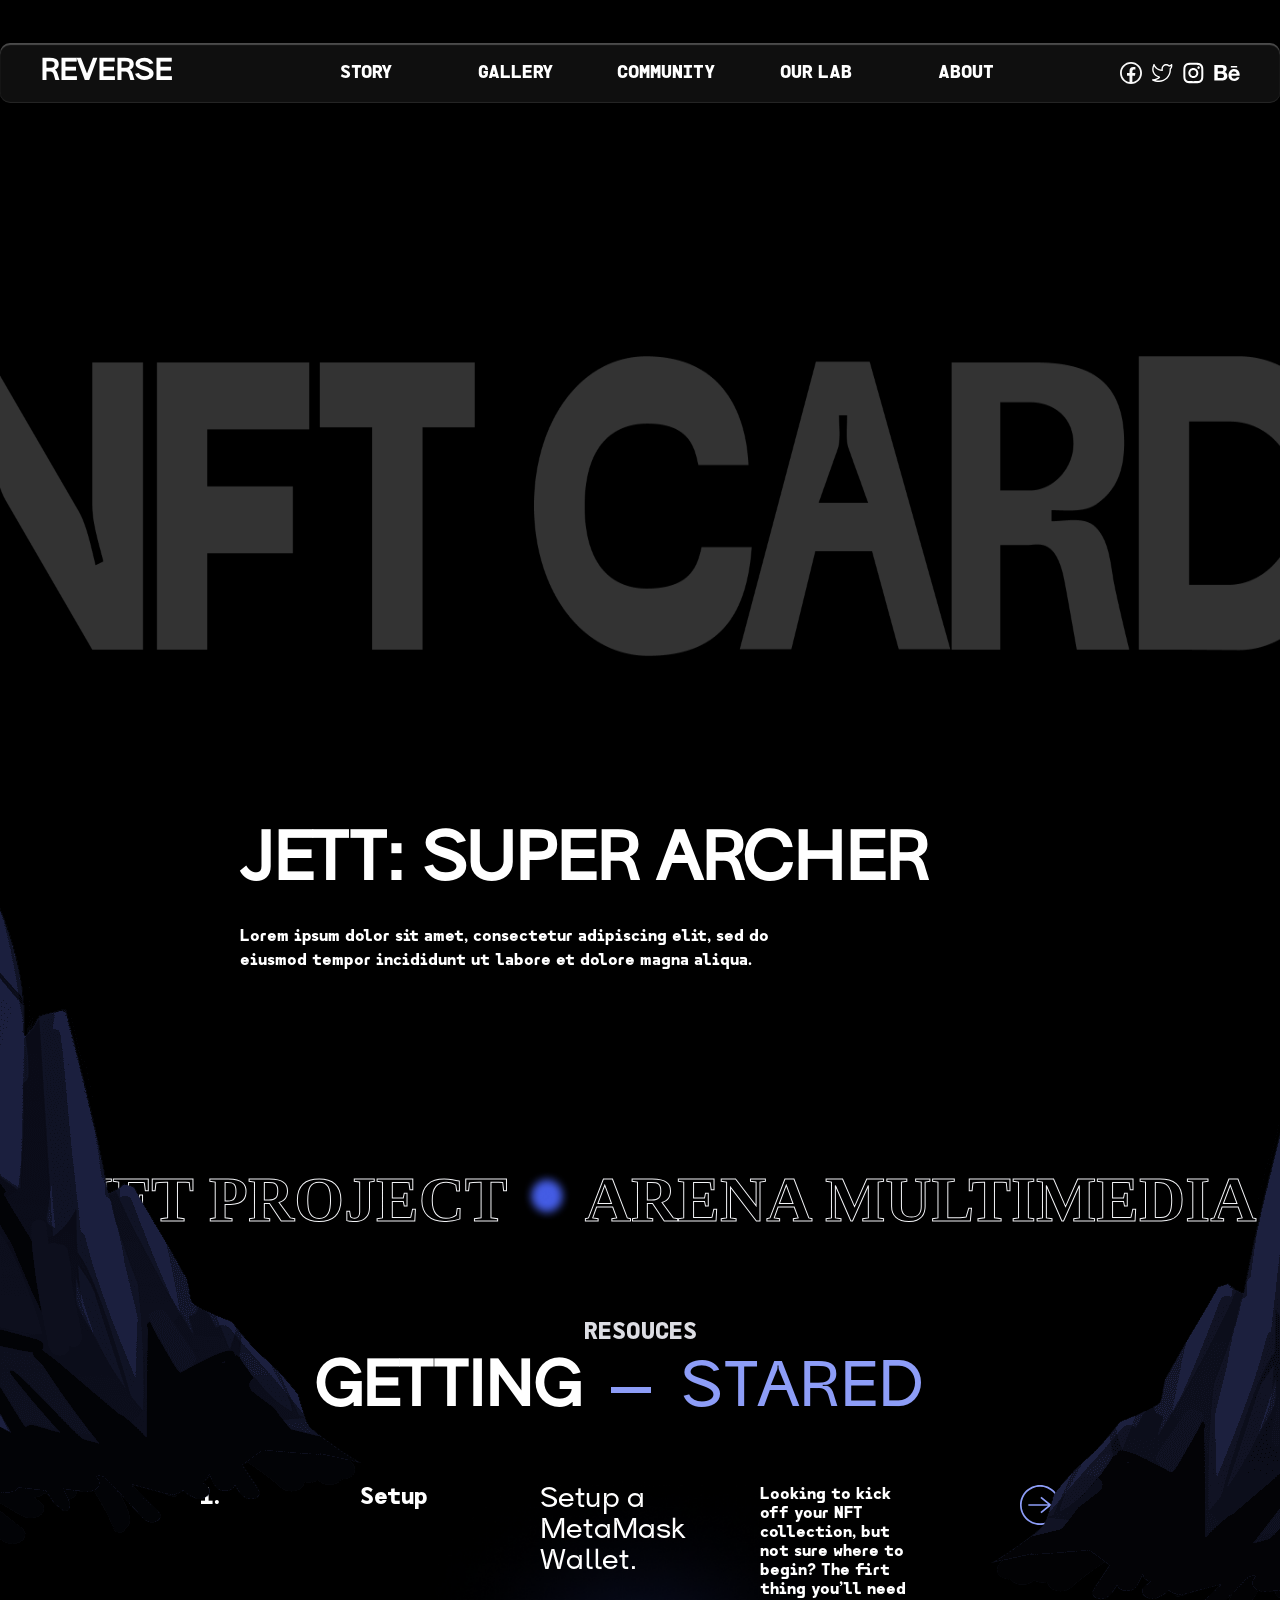
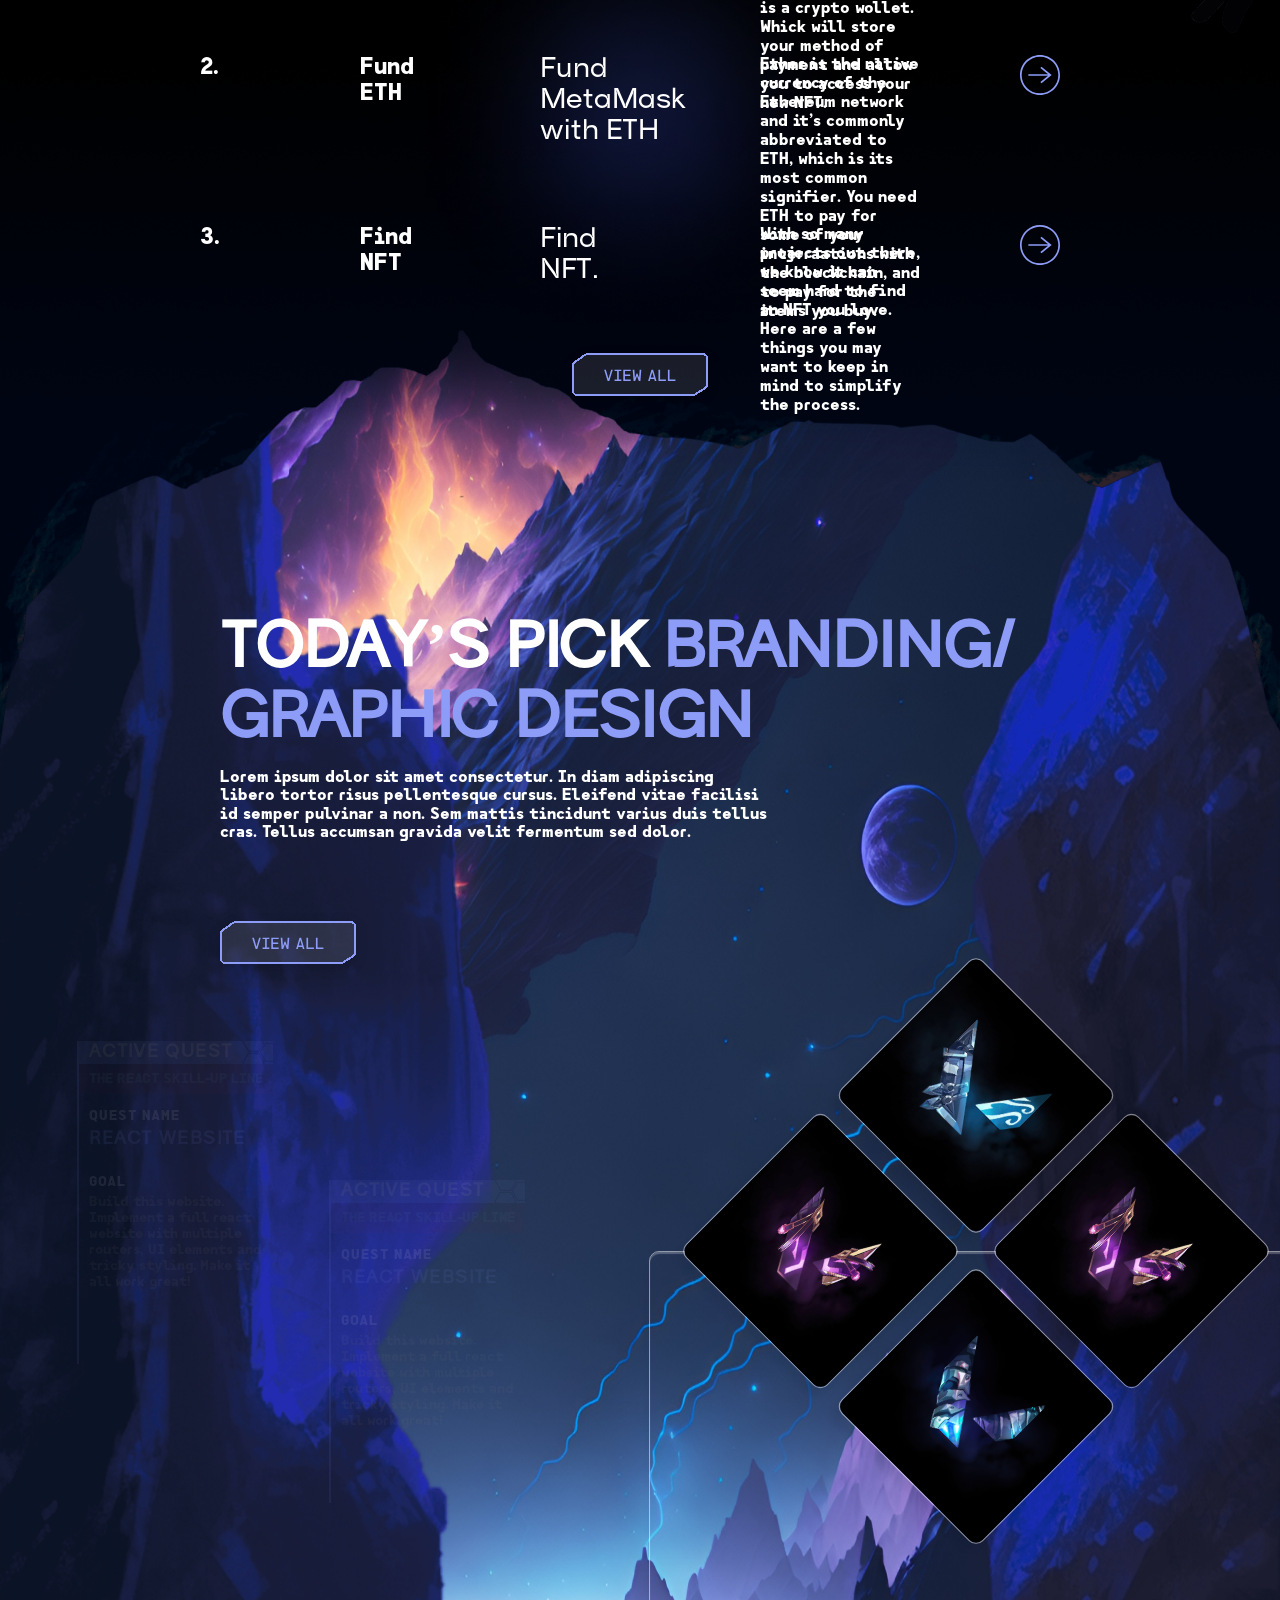
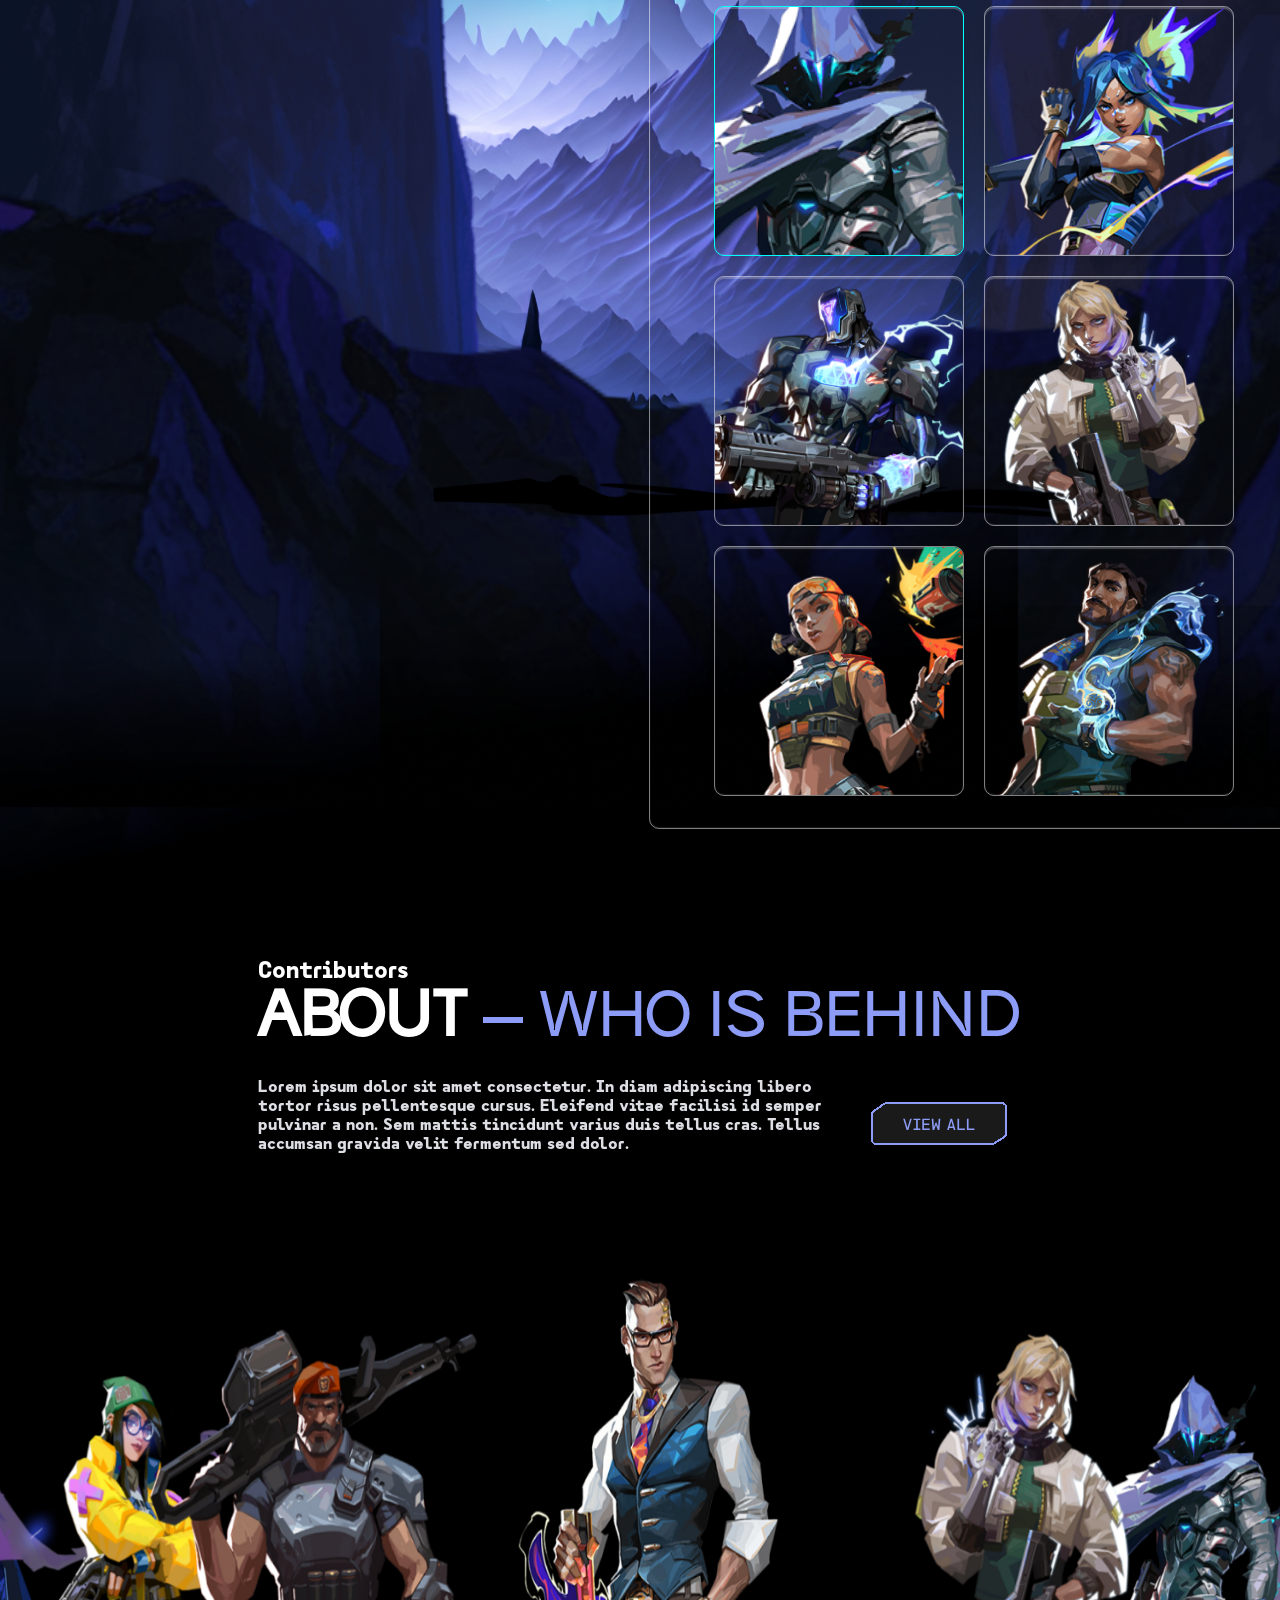
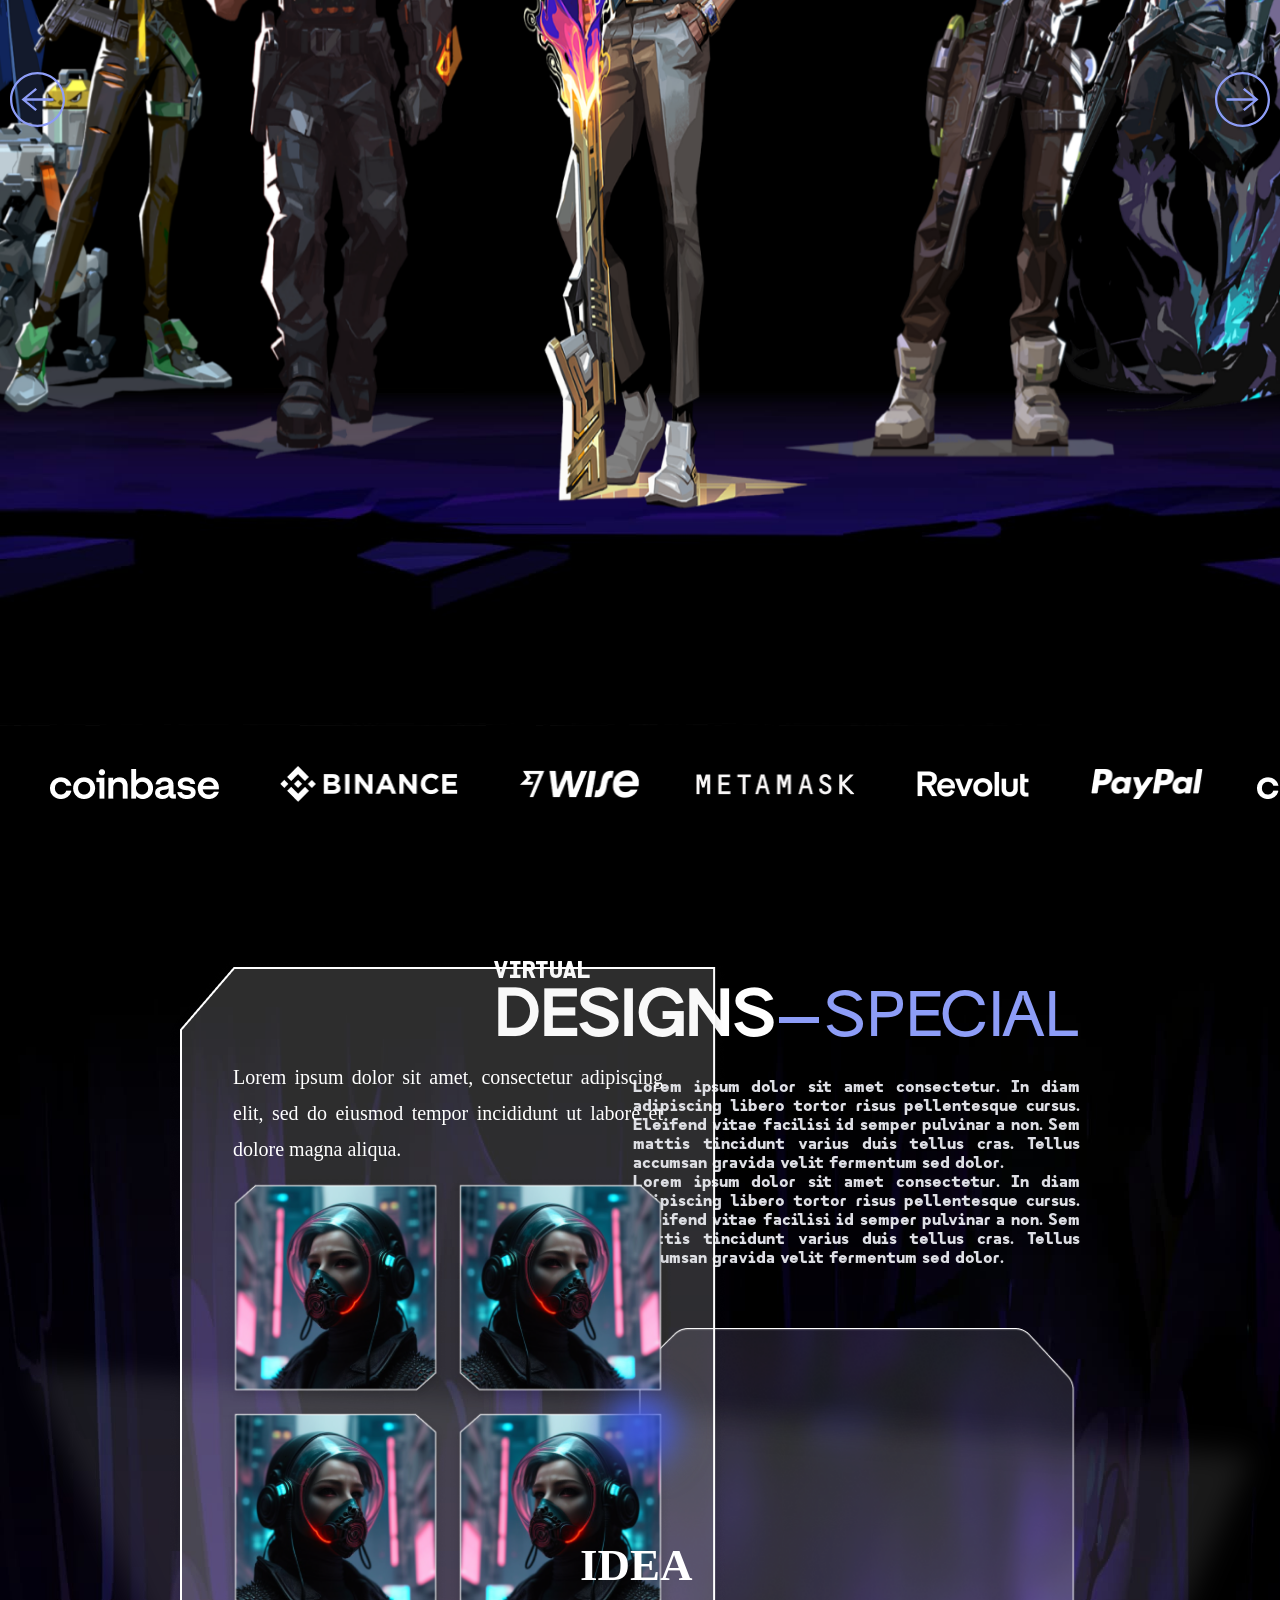
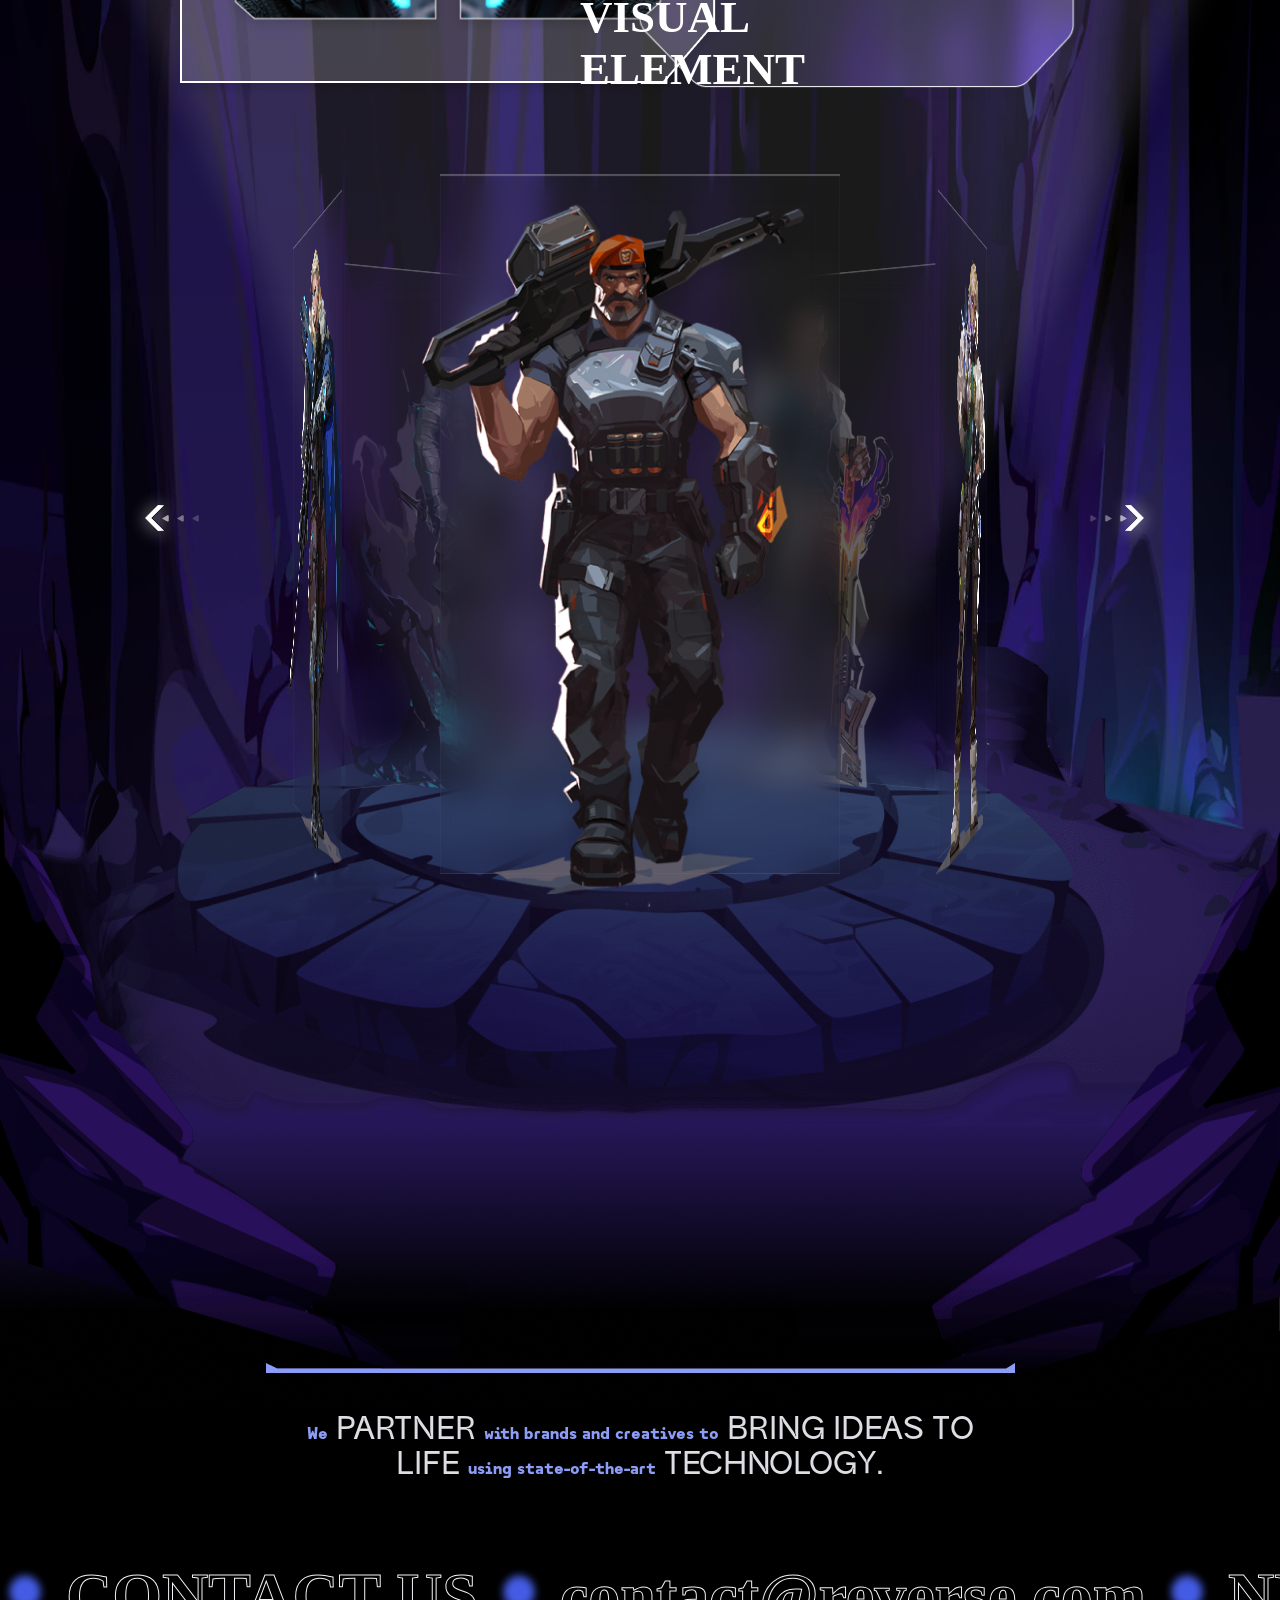
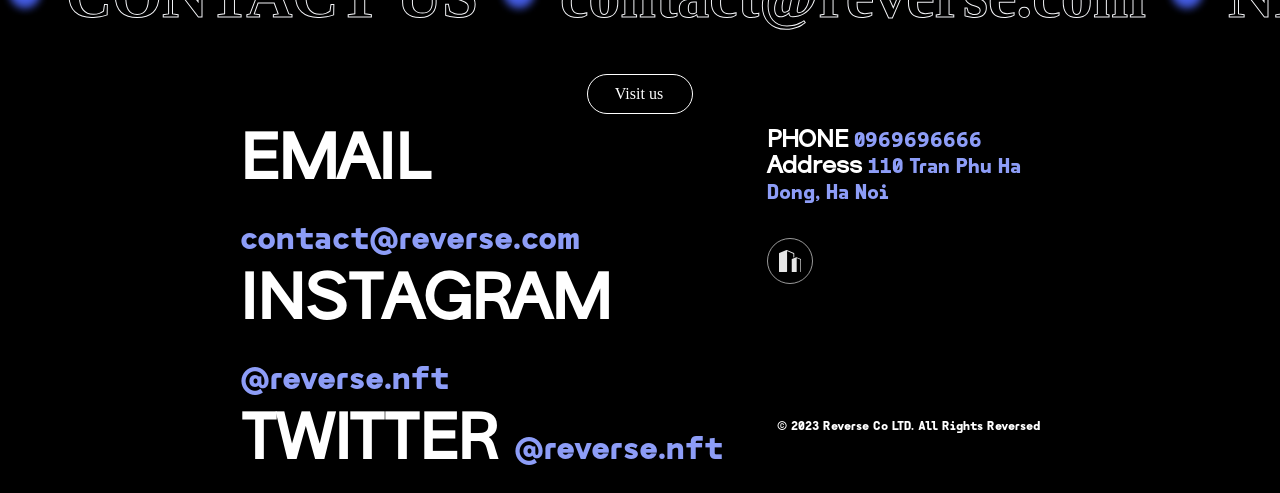
==== commit 65e9dfd2: "Update animation charater" ====
--- a/src/index.html
+++ b/src/index.html
@@ -12,7 +12,7 @@
 <body>
   <header>
     <div class="navbar">
-      <div class="navbar-logo">reverse</div>
+      <div class="navbar-logo"><span>reverse</span></div>
       <div class="navbar-menu">
         <ul>
           <li class="demo-button">
@@ -60,15 +60,12 @@
   <main>
     <section class="section1">
       <div class="background-black-section1"></div>
-      <div class="inside-section1">
-        <img src="../image/parallax/NFT_CARD.png" alt="" width="100%" />
-        <!-- <div class="text-inside">NFT CARD</div> -->
-      </div>
-      <!-- <div class="video-section1"> -->
       <video
         src="https://assets.contentstack.io/v3/assets/bltb6530b271fddd0b1/bltee455c2e719bb8b9/6494cf1ef1585c219370578e/Valorant_Deadlock_Homepage_Desktop.mp4"
         width="100%" height="100%" loop autoplay muted style="object-fit: cover"></video>
-      <!-- </div> -->
+      <div class="inside-section1">
+        <img src="../image/parallax/NFT_CARD.png" alt="" width="100%" height="100%"/>
+      </div>
       <div class="title-section1">
         <div class="text-title">JETT: SUPER ARCHER</div>
         <div class="text--title-muted">
@@ -458,22 +455,7 @@
           <img src="../image/parallax/logo_revolut.png" alt="" width="135.79px" height="50px" />
           <img src="../image/parallax/logo_paypal.png" alt="" width="112.69px" height="30px" />
         </div>
-        <div class="text-logo-loop-run run-text">
-          <img src="../image/parallax/logo_coinbase.png" alt="" width="168.83px" height="30px" />
-          <img src="../image/parallax/logo_binance.png" alt="" width="198.69px" height="40px" />
-          <img src="../image/parallax/logo_wise.png" alt="" width="123.71px" height="30px" />
-          <img src="../image/parallax/logo_metamask.png" alt="" width="163.78px" height="40px" />
-          <img src="../image/parallax/logo_revolut.png" alt="" width="135.79px" height="50px" />
-          <img src="../image/parallax/logo_paypal.png" alt="" width="112.69px" height="30px" />
-        </div>
-        <div class="text-logo-loop-run run-text">
-          <img src="../image/parallax/logo_coinbase.png" alt="" width="168.83px" height="30px" />
-          <img src="../image/parallax/logo_binance.png" alt="" width="198.69px" height="40px" />
-          <img src="../image/parallax/logo_wise.png" alt="" width="123.71px" height="30px" />
-          <img src="../image/parallax/logo_metamask.png" alt="" width="163.78px" height="40px" />
-          <img src="../image/parallax/logo_revolut.png" alt="" width="135.79px" height="50px" />
-          <img src="../image/parallax/logo_paypal.png" alt="" width="112.69px" height="30px" />
-        </div>
+        
       </div>
     </section>
     <section class="section4">
--- a/css/styles.css
+++ b/css/styles.css
@@ -1,13 +1,22 @@
 @font-face {
   font-family: Trap;
-  src: url("../fonts/Trap-Medium.otf")
+  src: url("../fonts/Trap-Medium.otf");
 }
 
 @font-face {
   font-family: Filamint;
-  src: url("../fonts/FilamintE001-Black.otf")
-}
-
+  src: url("../fonts/FilamintE001-Black.otf");
+}
+@media (min-width: 1920px) {
+  :root{  
+  --value-width: 1920px;
+  }
+}
+@media (min-width: 1440px ) and ( max-width: 1920px) {
+  :root{  
+  --value-width: 1440px;
+  }
+}
 * {
   box-sizing: border-box;
 }
@@ -18,6 +27,7 @@
   padding: 0;
   background-color: #000000;
   color: white;
+  scroll-behavior: smooth;
 }
 
 .navbar {
@@ -25,7 +35,7 @@
   /* border-radius: 10px; */
   /* background: rgba(255, 255, 255, 0.06); */
   position: fixed;
-  width: 1320px;
+  width: var(--value-width);
   height: 60px;
   top: 43px;
   margin-left: auto;
@@ -40,7 +50,9 @@
   border-radius: 10px;
   background: rgba(255, 255, 255, 0.06);
 
-  box-shadow: 0px 10px 6px 0px rgba(0, 0, 0, 0.05), 0px 2px 1px 0px rgba(255, 255, 255, 0.25) inset, 0px -1px 1px 0px rgba(255, 255, 255, 0.10) inset;
+  box-shadow: 0px 10px 6px 0px rgba(0, 0, 0, 0.05),
+    0px 2px 1px 0px rgba(255, 255, 255, 0.25) inset,
+    0px -1px 1px 0px rgba(255, 255, 255, 0.1) inset;
   backdrop-filter: blur(15px);
 }
 
@@ -76,7 +88,7 @@
 
 .navbar-logo {
   text-transform: uppercase;
-  color: #FFF;
+  color: #fff;
   font-family: Trap;
   font-size: 30px;
   font-style: normal;
@@ -93,7 +105,7 @@
   width: 100%;
 }
 
-header .navbar .navbar-menu ul>li {
+header .navbar .navbar-menu ul > li {
   border-radius: 5px;
   position: relative;
   overflow: hidden;
@@ -104,15 +116,15 @@
   height: 36px;
 }
 
-header .navbar .navbar-menu ul>li::before {
-  content: '';
+header .navbar .navbar-menu ul > li::before {
+  content: "";
   position: absolute;
   width: 150%;
   height: 150%;
 }
 
-header .navbar .navbar-menu ul>li::after {
-  content: '';
+header .navbar .navbar-menu ul > li::after {
+  content: "";
   width: 145px;
   height: 30px;
   border-radius: 5px;
@@ -128,32 +140,37 @@
   line-height: normal;
 }
 
-header .navbar .navbar-menu ul>li:nth-child(1)::after {
-  content: 'STORY';
-}
-
-header .navbar .navbar-menu ul>li:nth-child(2)::after {
-  content: 'GALLERY';
-}
-
-header .navbar .navbar-menu ul>li:nth-child(3)::after {
-  content: 'COMMUNITY';
-}
-
-header .navbar .navbar-menu ul>li:nth-child(4)::after {
-  content: 'OUR LAB';
-}
-
-header .navbar .navbar-menu ul>li:nth-child(5)::after {
-  content: 'ABOUT';
-}
-
-header .navbar .navbar-menu ul>li:hover::before {
+header .navbar .navbar-menu ul > li:nth-child(1)::after {
+  content: "STORY";
+}
+
+header .navbar .navbar-menu ul > li:nth-child(2)::after {
+  content: "GALLERY";
+}
+
+header .navbar .navbar-menu ul > li:nth-child(3)::after {
+  content: "COMMUNITY";
+}
+
+header .navbar .navbar-menu ul > li:nth-child(4)::after {
+  content: "OUR LAB";
+}
+
+header .navbar .navbar-menu ul > li:nth-child(5)::after {
+  content: "ABOUT";
+}
+
+header .navbar .navbar-menu ul > li:hover::before {
   animation: animate 2s linear infinite;
-  background: conic-gradient(from 90deg, rgb(0 0 0 / 0%) 70%, rgb(11 78 230 / 9%) 80%, rgb(0 270 255) 100%);
-}
-
-header .navbar .navbar-menu ul>li:hover::after {
+  background: conic-gradient(
+    from 90deg,
+    rgb(0 0 0 / 0%) 70%,
+    rgb(11 78 230 / 9%) 80%,
+    rgb(0 270 255) 100%
+  );
+}
+
+header .navbar .navbar-menu ul > li:hover::after {
   background: #0e0e0e;
   /* background: rgba(255, 255, 255, 0.06); */
   /* backdrop-filter: blur(15px); */
@@ -170,9 +187,7 @@
   }
 }
 
-
-
-header .navbar .navbar-menu ul>li>a {
+header .navbar .navbar-menu ul > li > a {
   text-transform: uppercase;
   text-decoration: unset;
   color: white;
@@ -183,7 +198,7 @@
   transform: translate(-50%, -50%);
 }
 
-header .navbar .navbar-menu ul>li>a.active {
+header .navbar .navbar-menu ul > li > a.active {
   opacity: 1;
   transition: transform 3s;
 }
@@ -200,13 +215,17 @@
   width: 100%;
   background: linear-gradient(254.88deg, #000000 22.26%, rgba(0, 0, 0, 0) 87%);
 }
-.background-black-section1{
+.background-black-section1 {
   position: absolute;
   z-index: 1;
   height: 1159px;
   width: 100%;
   opacity: 0;
-  background: linear-gradient(0deg, rgba(0,0,0,1) 75%, rgba(255,255,255,0.1) 100%);
+  background: linear-gradient(
+    0deg,
+    rgba(0, 0, 0, 1) 75%,
+    rgba(255, 255, 255, 0.1) 100%
+  );
 }
 
 .section2,
@@ -225,7 +244,7 @@
   margin-right: auto;
   left: 0;
   right: 0;
-  width: 1320px;
+  width: 68.75%;
   height: 654px;
   z-index: 8;
 }
@@ -244,7 +263,7 @@
 }
 
 .grid-container .grid-item {
-  color: #FFF;
+  color: #fff;
   font-style: normal;
   line-height: normal;
 }
@@ -278,7 +297,7 @@
 }
 
 .title-section2-small {
-  color: #DDDEE4;
+  color: #dddee4;
   font-family: Filamint;
   font-size: 23px;
   font-style: normal;
@@ -293,7 +312,7 @@
   justify-content: center;
   align-items: center;
   gap: 30px;
-  color: #FFF;
+  color: #fff;
 
   font-family: Trap;
   font-size: 64px;
@@ -309,7 +328,7 @@
   align-items: center;
   margin-bottom: 23px;
 
-  color: #FFF;
+  color: #fff;
 
   font-family: Trap;
   font-size: 64px;
@@ -352,12 +371,12 @@
   margin-right: auto;
   left: 0;
   right: 0;
-  width: 1320px;
+  width: 68.75%;
   padding: 15px 40px;
 }
 
 .title-section1 .text-title {
-  color: #FFF;
+  color: #fff;
   font-family: Trap;
   font-size: 68px;
   font-style: normal;
@@ -367,7 +386,7 @@
 }
 
 .title-section1 .text--title-muted {
-  color: #FFF;
+  color: #fff;
   font-family: Filamint;
   font-size: 16px;
   font-style: normal;
@@ -375,19 +394,24 @@
   line-height: 24px;
   width: 559px;
 }
-.img-parallax{
+.img-parallax {
   position: absolute;
   z-index: 10;
+  width: 100%;
 }
 .img-parallax img:nth-child(1) {
   position: absolute;
   bottom: -400px;
+  width: 391px;
+  height: 679px;
   left: 0;
 }
 
 .img-parallax img:nth-child(2) {
   position: absolute;
   bottom: -500px;
+  width: 319px;
+  height: 679px;
   right: 0;
 }
 
@@ -405,9 +429,11 @@
 .inside-section1 .text-inside {
   font-weight: 900;
   font-size: 450px;
-  background: linear-gradient(0deg,
+  background: linear-gradient(
+      0deg,
       rgba(255, 255, 255, 0.2),
-      rgba(255, 255, 255, 0.2)),
+      rgba(255, 255, 255, 0.2)
+    ),
     linear-gradient(0deg, rgba(255, 255, 255, 0), rgba(255, 255, 255, 0));
   border: 1.5px solid #ffffff;
   text-align: center;
@@ -463,7 +489,7 @@
 .background-space-section2 {
   position: absolute;
   z-index: 1;
-  width: 100%;
+  width: 90%;
   height: 2497px;
   margin: auto;
   left: 0;
@@ -502,6 +528,7 @@
   z-index: 2;
   left: 0;
   top: 660px;
+  height: 2500px;
 }
 
 .background-rock-right-section2 {
@@ -650,7 +677,7 @@
 
 .text-section3 {
   display: flex;
-  color: #DDDEE4;
+  color: #dddee4;
 
   font-family: Filamint;
   font-size: 16px;
@@ -731,7 +758,7 @@
   align-items: center;
 }
 
-.text-logo-loop-run>img {
+.text-logo-loop-run > img {
   margin-left: 50px;
 }
 
@@ -742,7 +769,7 @@
   left: 0;
   margin-left: auto;
   margin-right: auto;
-  width: 1320px;
+  width: 68.75%;
   height: 741px;
   display: flex;
   justify-content: end;
@@ -756,7 +783,7 @@
 
 .text-section4 {
   text-align: justify;
-  color: #DDDEE4;
+  color: #dddee4;
 
   font-family: Filamint;
   font-size: 16px;
@@ -774,7 +801,7 @@
   left: -5%;
   margin-left: auto;
   margin-right: auto;
-  width: 1320px;
+  width: 68.75%;
   z-index: 2;
 }
 
@@ -835,7 +862,7 @@
   width: 100%;
   height: 1407px;
   z-index: 2;
-  filter: opacity(0.1)
+  filter: opacity(0.1);
 }
 
 .background-section4 {
@@ -908,7 +935,7 @@
   margin-left: auto;
   margin-right: auto;
   z-index: 1;
-  width: 1320px;
+  width: 68.75%;
   padding: 15px 40px;
 }
 
@@ -990,18 +1017,17 @@
   transform: scale(1.3);
   transition: 1.5s;
 }
-#animation_charater{
-  animation: characterAni 2.5s linear infinite;
-
-}
-@keyframes characterAni{
-  0%{
+#animation_charater {
+  /* animation: characterAni 2.5s linear infinite; */
+}
+@keyframes characterAni {
+  0% {
     transform: translateY(0);
   }
-  50%{
+  50% {
     transform: translateY(10%);
   }
-  100%{
+  100% {
     transform: translateY(0);
   }
 }
@@ -1023,7 +1049,7 @@
   z-index: 4;
   width: 196px;
   height: 323px;
-  border-left: 2px solid #8D9DF7;
+  border-left: 2px solid #8d9df7;
 }
 
 .infor__charater2 {
@@ -1032,7 +1058,7 @@
   z-index: 4;
   width: 196px;
   height: 323px;
-  border-left: 2px solid #8D9DF7;
+  border-left: 2px solid #8d9df7;
 }
 
 .infor__charater3 {
@@ -1042,7 +1068,7 @@
   z-index: 4;
   width: 196px;
   height: 323px;
-  border-left: 2px solid #8D9DF7;
+  border-left: 2px solid #8d9df7;
 }
 
 .infor__charater_background {
@@ -1057,7 +1083,7 @@
 }
 
 .title__infor {
-  background: url('../image/parallax/Subtract.png') center center;
+  background: url("../image/parallax/Subtract.png") center center;
   object-fit: cover;
   width: 100%;
   height: 23px;
@@ -1077,7 +1103,7 @@
   height: 30px;
   background: rgb(232 74 74 / 30%);
   padding: 8px 0 8px 10px;
-  color: #7A7A7A;
+  color: #7a7a7a;
 
   font-family: Filamint;
   font-size: 14px;
@@ -1107,13 +1133,13 @@
   font-weight: 743;
   line-height: normal;
   letter-spacing: 1.35px;
-  color: #8D9DF7;
+  color: #8d9df7;
   text-transform: uppercase;
   padding-left: 10px;
 }
 
 .title__infor__goal_text {
-  color: #7A7A7A;
+  color: #7a7a7a;
   font-family: Filamint;
   font-size: 14px;
   font-style: normal;
@@ -1140,7 +1166,7 @@
 }
 
 .swiper-slide {
-  width: 400px !important;
+  width: 450px !important;
 }
 
 .swiper [class^="swiper-button-"]::after {
@@ -1180,12 +1206,14 @@
   padding: 0;
   margin: 0 auto;
 
-  fill: linear-gradient(0deg, rgba(0, 0, 0, 0.20) 0%, rgba(0, 0, 0, 0.20) 100%), var(--button-fill, rgba(255, 255, 255, 0.10));
+  fill: linear-gradient(0deg, rgba(0, 0, 0, 0.2) 0%, rgba(0, 0, 0, 0.2) 100%),
+    var(--button-fill, rgba(255, 255, 255, 0.1));
 
   stroke-width: 1px;
-  stroke: rgba(255, 255, 255, 0.50);
-
-  box-shadow: 0px 2px 1px 0px rgba(255, 255, 255, 0.25) inset, 0px -1px 1px 0px rgba(255, 255, 255, 0.10) inset;
+  stroke: rgba(255, 255, 255, 0.5);
+
+  box-shadow: 0px 2px 1px 0px rgba(255, 255, 255, 0.25) inset,
+    0px -1px 1px 0px rgba(255, 255, 255, 0.1) inset;
   filter: drop-shadow(0px 10px 6px rgba(0, 0, 0, 0.05));
   backdrop-filter: blur(15px);
 }
@@ -1195,7 +1223,7 @@
 }
 
 .roadmap__box .carousel figure .carousel__block .block__subTitle {
-  color: #FFF;
+  color: #fff;
   text-align: center;
   font-size: 15px;
   font-family: Ethnocentric;
@@ -1213,7 +1241,7 @@
   top: 44px;
   left: 50%;
   transform: translateX(-50%);
-  color: #FFF;
+  color: #fff;
   text-align: center;
   font-size: 19px;
   font-family: Ethnocentric;
@@ -1230,8 +1258,13 @@
   top: 146px;
 }
 
-.roadmap__box .carousel figure .carousel__block .block__box .block__description {
-  color: #FFF;
+.roadmap__box
+  .carousel
+  figure
+  .carousel__block
+  .block__box
+  .block__description {
+  color: #fff;
   text-align: center;
   font-size: 14px;
   font-family: Montserrat;
@@ -1240,7 +1273,7 @@
 }
 
 .roadmap__box .carousel figure .carousel__block .block__box .block__title {
-  color: #FFF;
+  color: #fff;
   text-align: center;
   font-size: 12px;
   font-family: Montserrat;
@@ -1257,7 +1290,7 @@
 
 .roadmap__box .carousel figure .carousel__block .block__box .block__ui li {
   position: relative;
-  color: #FFF;
+  color: #fff;
   font-size: 16px;
   font-family: Montserrat;
   line-height: 140%;
@@ -1265,14 +1298,20 @@
   padding-left: 15px;
 }
 
-.roadmap__box .carousel figure .carousel__block .block__box .block__ui li::after {
+.roadmap__box
+  .carousel
+  figure
+  .carousel__block
+  .block__box
+  .block__ui
+  li::after {
   position: absolute;
   content: "";
   left: 0px;
   top: 4px;
   width: 7.794px;
   height: 6.75px;
-  background: url(../img/carousel-li.svg);
+  /* background: url(../img/carousel-li.svg); */
   background-repeat: no-repeat;
   background-size: cover;
 }
@@ -1290,7 +1329,7 @@
 }
 
 .roadmap__box .carousel figure .slick-dots li button {
-  background-color: #8D94E3;
+  background-color: #8d94e3;
   font-size: 0;
   border: 0;
   border-radius: 50%;
@@ -1320,7 +1359,7 @@
   color: #fff;
 }
 
-.roadmap__box .carousel>* {
+.roadmap__box .carousel > * {
   flex: 0 0 auto;
 }
 
@@ -1334,7 +1373,7 @@
 
 .roadmap__box .carousel .carousel__block {
   position: relative;
-  background: url(../img/card.svg);
+  /* background: url(../img/card.svg); */
   width: 400px;
   height: 549.538px;
   box-sizing: border-box;
@@ -1349,7 +1388,7 @@
   bottom: -21px;
   width: 331px;
   height: 47px;
-  background: url(../img/cart-shadow.svg);
+  /* background: url(../img/cart-shadow.svg); */
   background-repeat: no-repeat;
   background-size: contain;
 }
@@ -1382,7 +1421,7 @@
   top: 56px;
   left: 50%;
   transform: translateX(-50%);
-  color: #FFF;
+  color: #fff;
   text-align: center;
   font-size: 21px;
   font-family: Ethnocentric;
@@ -1400,7 +1439,7 @@
 }
 
 .roadmap__box .carousel .carousel__block .block__box .block__title {
-  color: #AFB0CE;
+  color: #afb0ce;
   text-align: center;
   font-size: 14px;
   font-family: Montserrat;
@@ -1409,7 +1448,7 @@
 }
 
 .roadmap__box .carousel .carousel__block .block__box .block__description {
-  color: #AFB0CE;
+  color: #afb0ce;
   text-align: center;
   font-size: 14px;
   font-family: Montserrat;
@@ -1423,7 +1462,7 @@
 
 .roadmap__box .carousel .carousel__block .block__box .block__ui li {
   position: relative;
-  color: #AFB0CE;
+  color: #afb0ce;
   font-size: 14px;
   font-family: Montserrat;
   line-height: 158%;
@@ -1438,7 +1477,7 @@
   top: 7px;
   width: 7.794px;
   height: 6.75px;
-  background: url(../img/carousel-li.svg);
+  /* background: url(../img/carousel-li.svg); */
   background-repeat: no-repeat;
   background-size: cover;
 }
@@ -1477,7 +1516,7 @@
   display: block;
   left: 0;
   top: 0;
-  background: url(../img/card.svg);
+  /* background: url(../img/card.svg); */
   width: 400px;
   height: 549.538px;
   box-sizing: border-box;
@@ -1495,7 +1534,7 @@
   bottom: -21px;
   width: 331px;
   height: 47px;
-  background: url(../img/cart-shadow.svg);
+  /* background: url(../img/cart-shadow.svg); */
   background-repeat: no-repeat;
   background-size: contain;
 }
@@ -1505,8 +1544,7 @@
   top: 56px;
   left: 50%;
   transform: translateX(-50%);
-  color: #FFF;
-  text-align: center;
+  color: #fff;
   font-size: 21px;
   font-family: Ethnocentric;
   line-height: 140%;
@@ -1525,7 +1563,7 @@
 }
 
 .roadmap__box .roadmap-slider .carousel__block .block__box .block__title {
-  color: #AFB0CE;
+  color: #afb0ce;
   text-align: center;
   font-size: 14px;
   font-family: Montserrat;
@@ -1536,7 +1574,7 @@
 }
 
 .roadmap__box .roadmap-slider .carousel__block .block__box .block__description {
-  color: #AFB0CE;
+  color: #afb0ce;
   text-align: center;
   font-size: 14px;
   font-family: Montserrat;
@@ -1554,7 +1592,7 @@
 
 .roadmap__box .roadmap-slider .carousel__block .block__box .block__ui li {
   position: relative;
-  color: #AFB0CE;
+  color: #afb0ce;
   font-size: 14px;
   font-family: Montserrat;
   line-height: 158%;
@@ -1562,14 +1600,19 @@
   padding-left: 15px;
 }
 
-.roadmap__box .roadmap-slider .carousel__block .block__box .block__ui li::after {
+.roadmap__box
+  .roadmap-slider
+  .carousel__block
+  .block__box
+  .block__ui
+  li::after {
   position: absolute;
   content: "";
   left: 0px;
   top: 7px;
   width: 7.794px;
   height: 6.75px;
-  background: url(../img/carousel-li.svg);
+  /* background: url(../img/carousel-li.svg); */
   background-repeat: no-repeat;
   background-size: cover;
 }
@@ -1635,7 +1678,7 @@
 }
 
 .prev-arrow svg:hover path {
-  fill: #77F5F3;
+  fill: #77f5f3;
   transition: fill 0.5s;
 }
 
@@ -1666,7 +1709,7 @@
 }
 
 .next-arrow svg:hover path {
-  fill: #77F5F3;
+  fill: #77f5f3;
   transition: fill 0.5s;
 }
 
@@ -1692,7 +1735,7 @@
 }
 
 .prev-arrow-slider svg:hover path {
-  fill: #77F5F3;
+  fill: #77f5f3;
   transition: fill 0.5s;
 }
 
@@ -1723,27 +1766,27 @@
 }
 
 .next-arrow-slider svg:hover path {
-  fill: #77F5F3;
+  fill: #77f5f3;
   transition: fill 0.5s;
 }
 
-.background-section2-section2{
+.background-section2-section2 {
   position: absolute;
   top: 2500px;
   margin: auto;
   width: 733.66px;
   right: 0;
   height: 88.32px;
-  z-index: 1;
+  z-index: 3;
   left: 25%;
 }
-.background-rectangle-section2{
+.background-rectangle-section2 {
   position: absolute;
   top: 2700px;
   margin: auto;
   width: 100%;
   right: 0;
   height: 148px;
-  z-index: 1;
-  left: 0;
-}+  z-index: 3;
+  left: 0;
+}
